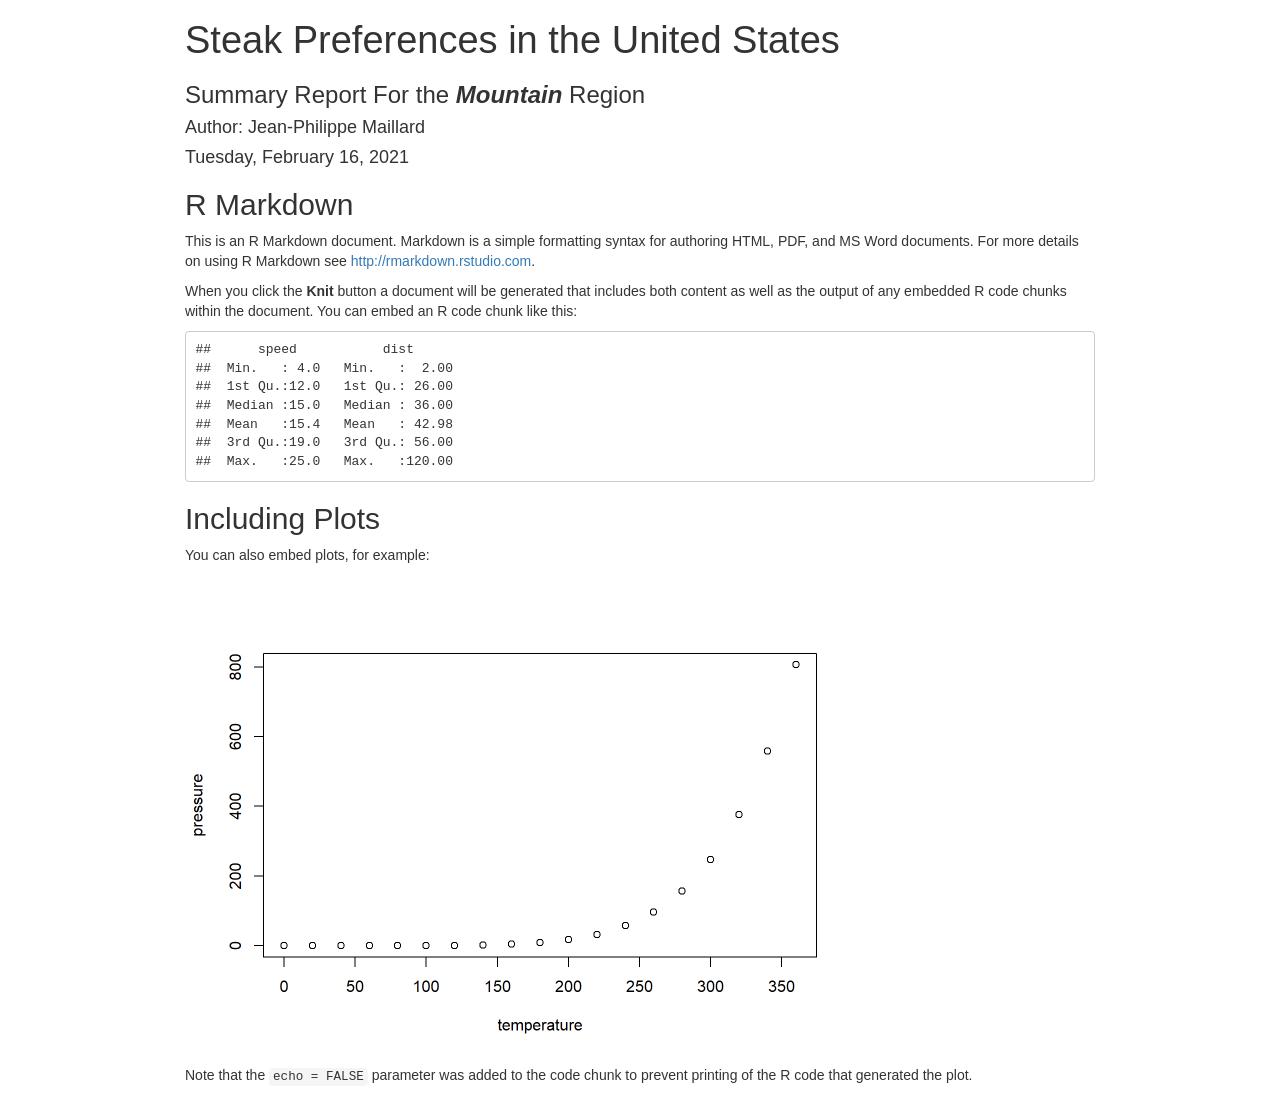
==== steak_article.html @ 1b071b98 "new steak article document" ====
<!DOCTYPE html>

<html>

<head>

<meta charset="utf-8" />
<meta name="generator" content="pandoc" />
<meta http-equiv="X-UA-Compatible" content="IE=EDGE" />


<meta name="author" content="Author: Jean-Philippe Maillard" />


<title>Steak Preferences in the United States</title>

<script src="[data-uri]"></script>
<script src="[data-uri]"></script>
<meta name="viewport" content="width=device-width, initial-scale=1" />
<link href="data:text/css,html%7Bfont%2Dfamily%3Asans%2Dserif%3B%2Dwebkit%2Dtext%2Dsize%2Dadjust%3A100%25%3B%2Dms%2Dtext%2Dsize%2Dadjust%3A100%25%7Dbody%7Bmargin%3A0%7Darticle%2Caside%2Cdetails%2Cfigcaption%2Cfigure%2Cfooter%2Cheader%2Chgroup%2Cmain%2Cmenu%2Cnav%2Csection%2Csummary%7Bdisplay%3Ablock%7Daudio%2Ccanvas%2Cprogress%2Cvideo%7Bdisplay%3Ainline%2Dblock%3Bvertical%2Dalign%3Abaseline%7Daudio%3Anot%28%5Bcontrols%5D%29%7Bdisplay%3Anone%3Bheight%3A0%7D%5Bhidden%5D%2Ctemplate%7Bdisplay%3Anone%7Da%7Bbackground%2Dcolor%3Atransparent%7Da%3Aactive%2Ca%3Ahover%7Boutline%3A0%7Dabbr%5Btitle%5D%7Bborder%2Dbottom%3A1px%20dotted%7Db%2Cstrong%7Bfont%2Dweight%3A700%7Ddfn%7Bfont%2Dstyle%3Aitalic%7Dh1%7Bmargin%3A%2E67em%200%3Bfont%2Dsize%3A2em%7Dmark%7Bcolor%3A%23000%3Bbackground%3A%23ff0%7Dsmall%7Bfont%2Dsize%3A80%25%7Dsub%2Csup%7Bposition%3Arelative%3Bfont%2Dsize%3A75%25%3Bline%2Dheight%3A0%3Bvertical%2Dalign%3Abaseline%7Dsup%7Btop%3A%2D%2E5em%7Dsub%7Bbottom%3A%2D%2E25em%7Dimg%7Bborder%3A0%7Dsvg%3Anot%28%3Aroot%29%7Boverflow%3Ahidden%7Dfigure%7Bmargin%3A1em%2040px%7Dhr%7Bheight%3A0%3B%2Dwebkit%2Dbox%2Dsizing%3Acontent%2Dbox%3B%2Dmoz%2Dbox%2Dsizing%3Acontent%2Dbox%3Bbox%2Dsizing%3Acontent%2Dbox%7Dpre%7Boverflow%3Aauto%7Dcode%2Ckbd%2Cpre%2Csamp%7Bfont%2Dfamily%3Amonospace%2Cmonospace%3Bfont%2Dsize%3A1em%7Dbutton%2Cinput%2Coptgroup%2Cselect%2Ctextarea%7Bmargin%3A0%3Bfont%3Ainherit%3Bcolor%3Ainherit%7Dbutton%7Boverflow%3Avisible%7Dbutton%2Cselect%7Btext%2Dtransform%3Anone%7Dbutton%2Chtml%20input%5Btype%3Dbutton%5D%2Cinput%5Btype%3Dreset%5D%2Cinput%5Btype%3Dsubmit%5D%7B%2Dwebkit%2Dappearance%3Abutton%3Bcursor%3Apointer%7Dbutton%5Bdisabled%5D%2Chtml%20input%5Bdisabled%5D%7Bcursor%3Adefault%7Dbutton%3A%3A%2Dmoz%2Dfocus%2Dinner%2Cinput%3A%3A%2Dmoz%2Dfocus%2Dinner%7Bpadding%3A0%3Bborder%3A0%7Dinput%7Bline%2Dheight%3Anormal%7Dinput%5Btype%3Dcheckbox%5D%2Cinput%5Btype%3Dradio%5D%7B%2Dwebkit%2Dbox%2Dsizing%3Aborder%2Dbox%3B%2Dmoz%2Dbox%2Dsizing%3Aborder%2Dbox%3Bbox%2Dsizing%3Aborder%2Dbox%3Bpadding%3A0%7Dinput%5Btype%3Dnumber%5D%3A%3A%2Dwebkit%2Dinner%2Dspin%2Dbutton%2Cinput%5Btype%3Dnumber%5D%3A%3A%2Dwebkit%2Douter%2Dspin%2Dbutton%7Bheight%3Aauto%7Dinput%5Btype%3Dsearch%5D%7B%2Dwebkit%2Dbox%2Dsizing%3Acontent%2Dbox%3B%2Dmoz%2Dbox%2Dsizing%3Acontent%2Dbox%3Bbox%2Dsizing%3Acontent%2Dbox%3B%2Dwebkit%2Dappearance%3Atextfield%7Dinput%5Btype%3Dsearch%5D%3A%3A%2Dwebkit%2Dsearch%2Dcancel%2Dbutton%2Cinput%5Btype%3Dsearch%5D%3A%3A%2Dwebkit%2Dsearch%2Ddecoration%7B%2Dwebkit%2Dappearance%3Anone%7Dfieldset%7Bpadding%3A%2E35em%20%2E625em%20%2E75em%3Bmargin%3A0%202px%3Bborder%3A1px%20solid%20silver%7Dlegend%7Bpadding%3A0%3Bborder%3A0%7Dtextarea%7Boverflow%3Aauto%7Doptgroup%7Bfont%2Dweight%3A700%7Dtable%7Bborder%2Dspacing%3A0%3Bborder%2Dcollapse%3Acollapse%7Dtd%2Cth%7Bpadding%3A0%7D%40media%20print%7B%2A%2C%3Aafter%2C%3Abefore%7Bcolor%3A%23000%21important%3Btext%2Dshadow%3Anone%21important%3Bbackground%3A0%200%21important%3B%2Dwebkit%2Dbox%2Dshadow%3Anone%21important%3Bbox%2Dshadow%3Anone%21important%7Da%2Ca%3Avisited%7Btext%2Ddecoration%3Aunderline%7Da%5Bhref%5D%3Aafter%7Bcontent%3A%22%20%28%22%20attr%28href%29%20%22%29%22%7Dabbr%5Btitle%5D%3Aafter%7Bcontent%3A%22%20%28%22%20attr%28title%29%20%22%29%22%7Da%5Bhref%5E%3D%22javascript%3A%22%5D%3Aafter%2Ca%5Bhref%5E%3D%22%23%22%5D%3Aafter%7Bcontent%3A%22%22%7Dblockquote%2Cpre%7Bborder%3A1px%20solid%20%23999%3Bpage%2Dbreak%2Dinside%3Aavoid%7Dthead%7Bdisplay%3Atable%2Dheader%2Dgroup%7Dimg%2Ctr%7Bpage%2Dbreak%2Dinside%3Aavoid%7Dimg%7Bmax%2Dwidth%3A100%25%21important%7Dh2%2Ch3%2Cp%7Borphans%3A3%3Bwidows%3A3%7Dh2%2Ch3%7Bpage%2Dbreak%2Dafter%3Aavoid%7D%2Enavbar%7Bdisplay%3Anone%7D%2Ebtn%3E%2Ecaret%2C%2Edropup%3E%2Ebtn%3E%2Ecaret%7Bborder%2Dtop%2Dcolor%3A%23000%21important%7D%2Elabel%7Bborder%3A1px%20solid%20%23000%7D%2Etable%7Bborder%2Dcollapse%3Acollapse%21important%7D%2Etable%20td%2C%2Etable%20th%7Bbackground%2Dcolor%3A%23fff%21important%7D%2Etable%2Dbordered%20td%2C%2Etable%2Dbordered%20th%7Bborder%3A1px%20solid%20%23ddd%21important%7D%7D%40font%2Dface%7Bfont%2Dfamily%3A%27Glyphicons%20Halflings%27%3Bsrc%3Aurl%28data%3Aapplication%2Fvnd%2Ems%2Dfontobject%3Bbase64%2Cn04AAEFNAAACAAIABAAAAAAABQAAAAAAAAABAJABAAAEAExQAAAAAAAAAAIAAAAAAAAAAAEAAAAAAAAAJxJ%[base64]%2FSEdmjKHUbyow8ATBE40IvWA3vTu8LiABDQ%2BpexwUMcm1SMnNryctQSiI1K5ZnbOlXKmnVV5YvRe6RnNMFNCOs1KNVpn6yZhCJkRtVRNzEufeIq7HgSrcx4S8h%2Fv4vnrrKc6oCNxmSk2uKlZQHBii6iKFoH0746ThvkO1kJHlxjrkxs%2BLWORaDQBEtiYJIR5IB9Bi1UyL4Rmr0BNigNkMzlKQmnofBHviqVzUxwdMb3NdCn69hy%2BpRYVKGVS%2F1tnsqv4LL7wCCPZZAZPT4aCShHjHJVNuXbmMrY5LeQaGnvAkXlVrJgKRAUdFjrWEah9XebPeQMj7KS7DIBAFt8ycgC5PLGUOHSE3ErGZCiViNLL5ZARfywnCoZaKQCu6NuFX42AEeKtKUGnr%2FCm2Cy8tpFhBPMW5Fxi4Qm4TkDWh4IWFDClhU2hRWosUWqcKLlgyXB%2BlSHaWaHiWlBAR8SeSgSPCQxdVQgzUixWKSTrIQEbU94viDctkvX%2BVSjJuUmV8L4CXShI11esnp0pjWNZIyxKHS4wVQ2ime1P4RnhvGw0aDN1OLAXGERsB7buFpFGGBAre4QEQR0HOIO5oYH305G%2BKspT%2FFupEGGafCCwxSe6ZUa%2B073rXHnNdVXE6eWvibUS27XtRzkH838mYLMBmYysZTM0EM3A1fbpCBYFccN1B%2FEnCYu%2FTgCGmr7bMh8GfYL%2BBfcLvB0gRagC09w9elfldaIy%2FhNCBLRgBgtCC7jAF63wLSMAfbfAlEggYU0bUA7ACCJmTDpEmJtI78w4%2FBO7dN7JR7J7ZvbYaUbaILSQsRBiF3HGk5fEg6p9unwLvn98r%2BvnsV%2B372uf1xBLq4qU%2F45fTuqaAP%2BpssmCCCTF0mhEow8ZXZOS8D7Q85JsxZ%2BAzok7B7O%2Ff6J8AzYBySZQB%2FQHYUSA%2BEeQhEWiS6AIQzgcsDiER4MjgMBAWDV4AgQ3g1eBgIdweCQmCjJEMkJ%2BPKRWyFHHmg1Wi%2F6xzUgA0LREoKJChwnQa9B%2B5RQZRB3IlBlkAnxyQNaANwHMowzlYSMCBgnbpzvqpl0iTJNCQidDI9ZrSYNIRBhHtUa5YHMHxyGEik9hDE0AKj72AbTCaxtHPUaKZdAZSnQTyjGqGLsmBStCejApUhg4uBMU6mATujEl%2BKdDPbI6Ag4vLr%2BhjY6lbjBeoLKnZl0UZgRX8gTySOeynZVz1wOq7e1hFGYIq%2BMhrGxDLak0PrwYzSXtcuyhXEhwOYofiW%2BEcI%2Fjw8P6IY6ed%2BetAbuqKp5QIapT77LnAe505lMuqL79a0ut4rWexzFttsOsLDy7zvtQzcq3U1qabe7tB0wHWVXji%2BzDbo8x8HyIRUbXnwUcklFv51fvTymiV%2BMXLSmGH9d9%2BaXpD5X6lao41anWGig7IwIdnoBY2ht%2FpO9mClLo4NdXHAsefqWUKlXJkbqPOFhMoR4aiA1BXqhRNbB2Xwi%2B7u%2FjpAoOpKJ0UX24EsrzMfHXViakCNcKjBxuQX8BO0ZqjJ3xXzf%2B61t2VXOSgJ8xu65QKgtN6FibPmPYsXbJRHHqbgATcSZxBqGiDiU4NNNsYBsKD0MIP%2FOfKnlk%2FLkaid%[base64]%2FgFtuW0wR4cgd%2BZKesSV7QkNE2kw6AV4hoIuC02LGmTomyf8PiO6CZzOTLTPQ%2BHW06H%2Btx%2BbQ8LmDYg1pTFrp2oJXgkZTyeRJZM0C8aE2LpFrNVDuhARsN543%2FFV6klQ6Tv1OoZGXLv0igKrl%2FCmJxRmX7JJbJ998VSIPQRyDBICzl4JJlYHbdql30NvYcOuZ7a10uWRrgoieOdgIm4rlq6vNOQBuqESLbXG5lzdJGHw2m0sDYmODXbYGTfSTGRKpssTO95fothJCjUGQgEL4yKoGAF%2F0SrpUDNn8CBgBcSDQByAeNkCXp4S4Ro2Xh4OeaGRgR66PVOsU8bc6TR5%[base64]%2F1SgRCJ1dk4UdBT7OoyuNgLs0oCd8RnrEIb6QdMxT2QjD4zMrJkfgx5aDMcA4orsTtKCqWb%2FVeyceqa5OGSmB28YwH4rFbkQaLoUN8OQQYnD3w2eXpI4ScQfbCUZiJ4yMOIKLyyTc7BQ4uXUw6Ee6%2FxM%2B4Y67ngNBknxIPwuppgIhFcwJyr6EIj%2BLzNj%2FmfR2vhhRlx0BILZoAYruF0caWQ7YxO66UmeguDREAFHYuC7HJviRgVO6ruJH59h%2FC%2FPkgSle8xNzZJULLWq9JMDTE2fjGE146a1Us6PZDGYle6ldWRqn%2FpdpgHKNGrGIdkRK%2BKPETT9nKT6kLyDI8xd9A1FgWmXWRAIHwZ37WyZHOVyCadJEmMVz0MadMjDrPho%2BEIochkVC2xgGiwwsQ6DMv2P7UXqT4x7CdcYGId2BJQQa85EQKmCmwcRejQ9Bm4oATENFPkxPXILHpMPUyWTI5rjNOsIlmEeMbcOCEqInpXACYQ9DDxmFo9vcmsDblcMtg4tqBerNngkIKaFJmrQAPnq1dEzsMXcwjcHdfdCibcAxxA%2Bq%2Fj9m3LM%2FO7WJka4tSidVCjsvo2lQ%2F2ewyoYyXwAYyr2PlRoR5MpgVmSUIrM3PQxXPbgjBOaDQFIyFMJvx3Pc5RSYj12ySVF9fwFPQu2e2KWVoL9q3Ayv3IzpGHUdvdPdrNUdicjsTQ2ISy7QU3DrEytIjvbzJnAkmANXjAFERA0MUoPF3%2F5KFmW14bBNOhwircYgMqoDpUMcDtCmBE82QM2YtdjVLB4kBuKho%2FbcwQdeboqfQartuU3CsCf%2BcXkgYAqp%2F0Ee3RorAZt0AvvOCSI4JICIlGlsV0bsSid%2FNIEALAAzb6HAgyWHBps6xAOwkJIGcB82CxRQq4sJf3FzA70A%2BTRqcqjEMETCoez3mkPcpnoALs0ugJY8kQwrC%[base64]%2FWDHA60cYFaI%2FPjpzquUqdaYGcIq%2BmLez3WLFFCtNBN2QJcrlcoELgiPku5R5dSlJFaCEqEZle1AQzAKC%2B1SotMcBNyQUFuRHRF6OlimSBgjZeTBCwLyc6A%2BP%2FoFRchXTz5ADknYJHxzrJ5pGuIKRQISU6WyKTBBjD8WozmVYWIsto1AS5rxzKlvJu4E%2FvwOiKxRtCWsDM%2BeTHUrmwrCK5BIfMzGkD%2B0Fk5LzBs0jMYXktNDblB06LMNJ09U8pzSLmo14MS0OMjcdrZ31pyQqxJJpRImlSvfYAK8inkYU52QY2FPEVsjoWewpwhRp5yAuNpkqhdb7ku9Seefl2D0B8SMTFD90xi4CSOwwZy9IKkpMtI3FmFUg3%2FkFutpQGNc3pCR7gvC4sgwbupDu3DyEN%2BW6YGLNM21jpB49irxy9BSlHrVDlnihGKHwPrbVFtc%2Bh1rVQKZduxIyojccZIIcOCmhEnC7UkY68WXKQgLi2JCDQkQWJRQuk60hZp0D3rtCTINSeY9Ej2kIKYfGxwOs4j9qMM7fYZiipzgcf7TamnehqdhsiMiCawXnz4xAbyCkLAx5EGbo3Ax1u3dUIKnTxIaxwQTHehPl3V491H0%2BbC5zgpGz7Io%2BmjdhKlPJ01EeMpM7UsRJMi1nGjmJg35i6bQBAAxjO%2FENJubU2mg3ONySEoWklCwdABETcs7ck3jgiuU9pcKKpbgn%2B3YlzV1FzIkB6pmEDOSSyDfPPlQskznctFji0kpgZjW5RZe6x9kYT4KJcXg0bNiCyif%2BpZACCyRMmYsfiKmN9tSO65F0R2OO6ytlEhY5Sj6uRKfFxw0ijJaAx%2Fk3QgnAFSq27%2F2i4GEBA%2BUvTJKK%2F9eISNvG46Em5RZfjTYLdeD8kdXHyrwId%2FDQZUaMCY4gGbke2C8vfjgV%2FY9kkRQOJIn%2FxM9INZSpiBnqX0Q9GlQPpPKAyO5y%2BW5NMPSRdBCUlmuxl40ZfMCnf2Cp044uI9WLFtCi4YVxKjuRCOBWIb4XbIsGdbo4qtMQnNOQz4XDSui7W%2FN6l54qOynCqD3DpWQ%2BmpD7C40D8BZEWGJX3tlAaZBMj1yjvDYKwCJBa201u6nBKE5UE%2B7QSEhCwrXfbRZylAaAkplhBWX50dumrElePyNMRYUrC99UmcSSNgImhFhDI4BXjMtiqkgizUGCrZ8iwFxU6fQ8GEHCFdLewwxYWxgScAYMdMLmcZR6b7rZl95eQVDGVoUKcRMM1ixXQtXNkBETZkVVPg8LoSrdetHzkuM7DjZRHP02tCxA1fmkXKF3VzfN1pc1cv%2F8lbTIkkYpqKM9VOhp65ktYk%2BQ46myFWBapDfyWUCnsnI00QTBQmuFjMZTcd0V2NQ768Fhpby04k2IzNR1wKabuGJqYWwSly6ocMFGTeeI%2BejsWDYgEvr66QgqdcIbFYDNgsm0x9UHY6SCd5%2B7tpsLpKdvhahIDyYmEJQCqMqtCF6UlrE5GXRmbu%[base64]%2FiOmsLtHSWNUWEGk9hScMPShasUA1AcHOtRZlqMeQ0OzYS9vQvYUjOLrzP07BUAFikcJNMi7gIxEw4pL1G54TcmmmoAQ5s7TGWErJZ2Io4yQ0ljRYhL8H5e62oDtLF8aDpnIvZ5R3GWJyAugdiiJW9hQAVTsnCBHhwu7rkBlBX6r3b7ejEY0k5GGeyKv66v%2B6dg7mcJTrWHbtMywbedYqCQ0FPwoytmSWsL8WTtChZCKKzEF7vP6De4x2BJkkniMgSdWhbeBSLtJZR9CTHetK1xb34AYIJ37OegYIoPVbXgJ%2FqDQK%2BbfCtxQRVKQu77WzOoM6SGL7MaZwCGJVk46aImai9fmam%2BWpHG%2B0BtQPWUgZ7RIAlPq6lkECUhZQ2gqWkMYKcYMYaIc4gYCDFHYa2d1nzp3%2BJ1eCBay8IYZ0wQRKGAqvCuZ%2FUgbQPyllosq%2BXtfKIZOzmeJqRazpmmoP%2F76YfkjzV2NlXTDSBYB04SVlNQsFTbGPk1t%2FI4Jktu0XSgifO2ozFOiwd%2F0SssJDn0dn4xqk4GDTTKX73%2FwQyBLdqgJ%2BWx6AQaba3BA9CKEzjtQYIfAsiYamapq80LAamYjinlKXUkxdpIDk0puXUEYzSalfRibAeDAKpNiqQ0FTwoxuGYzRnisyTotdVTclis1LHRQCy%2FqqL8oUaQzWRxilq5Mi0IJGtMY02cGLD69vGjkj3p6pGePKI8bkBv5evq8SjjyU04vJR2cQXQwSJyoinDsUJHCQ50jrFTT7yRdbdYQMB3MYCb6uBzJ9ewhXYPAIZSXfeEQBZZ3GPN3Nbhh%2FwkvAJLXnQMdi5NYYZ5GHE400GS5rXkOZSQsdZgIbzRnF9ueLnsfQ47wHAsirITnTlkCcuWWIUhJSbpM3wWhXNHvt2xUsKKMpdBSbJnBMcihkoDqAd1Zml%2FR4yrzow1Q2A5G%2Bkzo%2FRhRxQS2lCSDRV8LlYLBOOoo1bF4jwJAwKMK1tWLHlu9i0j4Ig8qVm6wE1DxXwAwQwsaBWUg2pOOol2dHxyt6npwJEdLDDVYyRc2D0HbcbLUJQj8gPevQBUBOUHXPrsAPBERICpnYESeu2OHotpXQxRGlCCtLdIsu23MhZVEoJg8Qumj%2FUMMc34IBqTKLDTp76WzL%2FdMjCxK7MjhiGjeYAC%2Fkj%2FjY%2FRde7hpSM1xChrog6yZ7OWTuD56xBJnGFE%2BpT2ElSyCnJcwVzCjkqeNLfMEJqKW0G7OFIp0G%2B9mh50I9o8k1tpCY0xYqFNIALgIfc2me4n1bmJnRZ89oepgLPT0NTMLNZsvSCZAc3TXaNB07vail36%2FdBySis4m9%2FDR8izaLJW6bWCkVgm5T%2Bius3ZXq4xI%2BGnbveLbdRwF2mNtsrE0JjYc1AXknCOrLSu7Te%2Fr4dPYMCl5qtiHNTn%2BTPbh1jCBHH%2BdMJNhwNgs3nT%2BOhQoQ0vYif56BMG6WowAcHR3DjQolxLzyVekHj00PBAaW7IIAF1EF%2BuRIWyXjQMAs2chdpaKPNaB%2BkSezYt0%2BCA04sOg5vx8Fr7Ofa9sUv87h7SLAUFSzbetCCZ9pmyLt6l6%2FTzoA1%2FZBG9bIUVHLAbi%2FkdBFgYGyGwRQGBpkqCEg2ah9UD6EedEcEL3j4y0BQQCiExEnocA3SZboh%2Bepgd3YsOkHskZwPuQ5OoyA0fTA5AXrHcUOQF%2BzkJHIA7PwCDk1gGVmGUZSSoPhNf%2BTklauz98QofOlCIQ%2FtCD4dosHYPqtPCXB3agggQQIqQJsSkB%2Bqn0rkQ1toJjON%2FOtCIB9RYv3PqRA4C4U68ZMlZn6BdgEvi2ziU%2BTQ6NIw3ej%2BAtDwMGEZk7e2IjxUWKdAxyaw9OCwSmeADTPPleyk6UhGDNXQb%2B%2BW6Uk4q6F7%2Frg6WVTo82IoCxSIsFDrav4EPHphD3u4hR53WKVvYZUwNCCeM4PMBWzK%2BEfIthZOkuAwPo5C5jgoZgn6dUdvx5rIDmd58cXXdKNfw3l%2BwM2UjgrDJeQHhbD7HW2QDoZMCujgIUkk5Fg8VCsdyjOtnGRx8wgKRPZN5dR0zPUyfGZFVihbFRniXZFOZGKPnEQzU3AnD1KfR6weHW2XS6KbPJxUkOTZsAB9vTVp3Le1F8q5l%2BDMcLiIq78jxAImD2pGFw0VHfRatScGlK6SMu8leTmhUSMy8Uhdd6xBiH3Gdman4tjQGLboJfqz6fL2WKHTmrfsKZRYX6BTDjDldKMosaSTLdQS7oDisJNqAUhw1PfTlnacCO8vl8706Km1FROgLDmudzxg%2BEWTiArtHgLsRrAXYWdB0NmToNCJdKm0KWycZQqb%2BMw76Qy29iQ5up%2FX7oyw8QZ75kP5F6iJAJz6KCmqxz8fEa%2FxnsMYcIO%2FvEkGRuMckhr4rIeLrKaXnmIzlNLxbFspOphkcnJdnz%2FChp%2FVlpj2P7jJQmQRwGnltkTV5dbF9fE3%2FfxoSqTROgq9wFUlbuYzYcasE0ouzBo%2BdDCDzxKAfhbAZYxQiHrLzV2iVexnDX%2FQnT1fsT%2Fxuhu1ui5qIytgbGmRoQkeQooO8eJNNZsf0iALur8QxZFH0nCMnjerYQqG1pIfjyVZWxhVRznmmfLG00BcBWJE6hzQWRyFknuJnXuk8A5FRDCulwrWASSNoBtR%2BCtGdkPwYN2o7DOw%2FVGlCZPusRBFXODQdUM5zeHDIVuAJBLqbO%2Ff9Qua%2BpDqEPk230Sob9lEZ8BHiCorjVghuI0lI4JDgHGRDD%2FprQ84B1pVGkIpVUAHCG%2Biz3Bn3qm2AVrYcYWhock4jso5%2BJ7HfHVj4WMIQdGctq3psBCVVzupQOEioBGA2Bk%2BUILT7%2BVoX5mdxxA5fS42gISQVi%2FHTzrgMxu0fY6hE1ocUwwbsbWcezrY2n6S8%2F6cxXkOH4prpmPuFoikTzY7T85C4T2XYlbxLglSv2uLCgFv8Quk%2FwdesUdWPeHYIH0R729JIisN9Apdd4eB10aqwXrPt%2BSu9mA8k8n1sjMwnfsfF2j3jMUzXepSHmZ%2FBfqXvzgUNQQWOXO8YEuFBh4QTYCkOAPxywpYu1VxiDyJmKVcmJPGWk%2Fgc3Pov02StyYDahwmzw3E1gYC9wkupyWfDqDSUMpCTH5e5N8B%2F%2FlHiMuIkTNw4USHrJU67bjXGqNav6PBuQSoqTxc8avHoGmvqNtXzIaoyMIQIiiUHIM64cXieouplhNYln7qgc4wBVAYR104kO%2BCvKqsg4yIUlFNThVUAKZxZt1XA34h3TCUUiXVkZ0w8Hh2R0Z5L0b4LZvPd%2Fp1gi%2F07h8qfwHrByuSxglc9cI4QIg2oqvC%2Fqm0i7tjPLTgDhoWTAKDO2ONW5oe%2B%2FeKB9vZB8K6C25yCZ9RFVMnb6NRdRjyVK57CHHSkJBfnM2%2Fj4ODUwRkqrtBBCrDsDpt8jhZdXoy%2F1BCqw3sSGhgGGy0a5Jw6BP%2FTExoCmNFYjZl248A0osgPyGEmRA%2BfAsqPVaNAfytu0vuQJ7rk3J4kTDTR2AlCHJ5cls26opZM4w3jMULh2YXKpcqGBtuleAlOZnaZGbD6DHzMd6i2oFeJ8z9XYmalg1Szd%2FocZDc1C7Y6vcALJz2lYnTXiWEr2wawtoR4g3jvWUU2Ngjd1cewtFzEvM1NiHZPeLlIXFbBPawxNgMwwAlyNSuGF3zizVeOoC9bag1qRAQKQE%2FEZBWC2J8mnXAN2aTBboZ7HewnObE8CwROudZHmUM5oZ%2FUgd%2FJZQK8lvAm43uDRAbyW8gZ%2BZGq0EVerVGUKUSm%2FIdn8AQHdR4m7bue88WBwft9mSCeMOt1ncBwziOmJYI2ZR7ewNMPiCugmSsE4EyQ%2BQATJG6qORMGd4snEzc6B4shPIo4G1T7PgSm8PY5eUkPdF8JZ0VBtadbHXoJgnEhZQaODPj2gpODKJY5Yp4DOsLBFxWbvXN755KWylJm%2BoOd4zEL9Hpubuy2gyyfxh8oEfFutnYWdfB8PdESLWYvSqbElP9qo3u6KTmkhoacDauMNNjj0oy40DFV7Ql0aZj77xfGl7TJNHnIwgqOkenruYYNo6h724%2BzUQ7%2BvkCpZB%2BpGA562hYQiDxHVWOq0oDQl%2FQsoiY%2BcuI7iWq%2FZIBtHcXJ7kks%2Bh2fCNUPA82BzjnqktNts%2BRLdk1VSu%2BtqEn7QZCCsvEqk6FkfiOYkrsw092J8jsfIuEKypNjLxrKA9kiA19mxBD2suxQKCzwXGws7kEJvlhUiV9tArLIdZW0IORcxEzdzKmjtFhsjKy%2F44XYXdI5noQoRcvjZ1RMPACRqYg2V1%2BOwOepcOknRLLFdYgTkT5UApt%2FJhLM3jeFYprZV%2BZow2g8fP%2BU68hkKFWJj2yBbKqsrp25xkZX1DAjUw52IMYWaOhab8Kp05VrdNftqwRrymWF4OQSjbdfzmRZirK8FMJELEgER2PHjEAN9pGfLhCUiTJFbd5LBkOBMaxLr%2FA1SY9dXFz4RjzoU9ExfJCmx%2FI9FKEGT3n2cmzl2X42L3Jh%2BAbQq6sA%2BSs1kitoa4TAYgKHaoybHUDJ51oETdeI%2F9ThSmjWGkyLi5QAGWhL0BG1UsTyRGRJOldKBrYJeB8ljLJHfATWTEQBXBDnQexOHTB%2BUn44zExFE4vLytcu5NwpWrUxO%2F0ZICUGM7hGABXym0V6ZvDST0E370St9MIWQOTWngeoQHUTdCJUP04spMBMS8LSker9cReVQkULFDIZDFPrhTzBl6sed9wcZQTbL%2BBDqMyaN3RJPh%2Fanbx%2BIv%2BqgQdAa3M9Z5JmvYlh4qop%2BHo1F1W5gbOE9YKLgAnWytXElU4G8GtW47lhgFE6gaSs%2Bgs37sFvi0PPVvA5dnCBgILTwoKd%2F%2BDoL9F6inlM7H4rOTzD79KJgKlZO%2FZgt22UsKhrAaXU5ZcLrAglTVKJEmNJvORGN1vqrcfSMizfpsgbIe9zno%2BgBoKVXgIL%2FVI8dB1O5o%2FR3Suez%2FgD7M781ShjKpIIORM%2FnxG%2BjjhhgPwsn2IoXsPGPqYHXA63zJ07M2GPEykQwJBYLK808qYxuIew4frk52nhCsnCYmXiR6CuapvE1IwRB4%2FQftDbEn%2BAucIr1oxrLabRj9q4ae0%2BfXkHnteAJwXRbVkR0mctVSwEbqhJiMSZUp9DNbEDMmjX22m3ABpkrPQQTP3S1sib5pD2VRKRd%2BeNAjLYyT0hGrdjWJZy24OYXRoWQAIhGBZRxuBFMjjZQhpgrWo8SiFYbojcHO8V5DyscJpLTHyx9Fimassyo5U6WNtquUMYgccaHY5amgR3PQzq3ToNM5ABnoB9kuxsebqmYZm0R9qxJbFXCQ1UPyFIbxoUraTJFDpCk0Wk9GaYJKz%2F6oHwEP0Q14lMtlddQsOAU9zlYdMVHiT7RQP3XCmWYDcHCGbVRHGnHuwzScA0BaSBOGkz3lM8CArjrBsyEoV6Ys4qgDK3ykQQPZ3hCRGNXQTNNXbEb6tDiTDLKOyMzRhCFT%2BmAUmiYbV3YQVqFVp9dorv%2BTsLeCykS2b5yyu8AV7IS9cxcL8z4Kfwp%2BxJyYLv1OsxQCZwTB4a8BZ%2F5EdxTBJthApqyfd9u3ifr%2FWILTqq5VqgwMT9SOxbSGWLQJUUWCVi4k9tho9nEsbUh7U6NUsLmkYFXOhZ0kmamaJLRNJzSj%2Fqn4Mso6zb6iLLBXoaZ6AqeWCjHQm2lztnejYYM2eubnpBdKVLORZhudH3JF1waBJKA9%2BW8EhMj3Kzf0L4vi4k6RoHh3Z5YgmSZmk6ns4fjScjAoL8GoOECgqgYEBYUGFVO4FUv4%2FYtowhEmTs0vrvlD%2FCrisnoBNDAcUi%2FteY7OctFlmARQzjOItrrlKuPO6E2Ox93L4O%2F4DcgV%2FdZ7qR3VBwVQxP1GCieA4RIpweYJ5FoYrHxqRBdJjnqbsikA2Ictbb8vE1GYIo9dacK0REgDX4smy6GAkxlH1yCGGsk%2BtgiDhNKuKu3yNrMdxafmKTF632F8Vx4BNK57GvlFisrkjN9WDAtjsWA0ENT2e2nETUb%2Fn7qwhvGnrHuf5bX6Vh%2Fn3xffU3PeHdR%2BFA92i6ufT3AlyAREoNDh6chiMWTvjKjHDeRhOa9YkOQRq1vQXEMppAQVwHCuIcV2g5rBn6GmZZpTR7vnSD6ZmhdSl176gqKTXu5E%2BYbfL0adwNtHP7dT7t7b46DVZIkzaRJOM%2BS6KcrzYVg%2BT3wSRFRQashjfU18NutrKa%2F7PXbtuJvpIjbgPeqd%2BpjmRw6YKpnANFSQcpzTZgpSNJ6J7uiagAbir%2F8tNXJ%2FOsOnRh6iuIexxrmkIneAgz8QoLmiaJ8sLQrELVK2yn3wOHp57BAZJhDZjTBzyoRAuuZ4eoxHruY1pSb7qq79cIeAdOwin4GdgMeIMHeG%2BFZWYaiUQQyC5b50zKjYw97dFjAeY2I4Bnl105Iku1y0lMA1ZHolLx19uZnRdILcXKlZGQx%2FGdEqSsMRU1BIrFqRcV1qQOOHyxOLXEGcbRtAEsuAC2V4K3p5mFJ22IDWaEkk9ttf5Izb2LkD1MnrSwztXmmD%2FQi%2FEmVEFBfiKGmftsPwVaIoZanlKndMZsIBOskFYpDOq3QUs9aSbAAtL5Dbokus2G4%2FasthNMK5UQKCOhU97oaOYNGsTah%2BjfCKsZnTRn5TbhFX8ghg8CBYt%2FBjeYYYUrtUZ5jVij%2Fop7V5SsbA4mYTOwZ46hqdpbB6Qvq3AS2HHNkC15pTDIcDNGsMPXaBidXYPHc6PJAkRh29Vx8KcgX46LoUQBhRM%2B3SW6Opll%2FwgxxsPgKJKzr5QCmwkUxNbeg6Wj34SUnEzOemSuvS2OetRCO8Tyy%2BQbSKVJcqkia%2BGvDefFwMOmgnD7h81TUtMn%2BmRpyJJ349HhAnoWFTejhpYTL9G8N2nVg1qkXBeoS9Nw2fB27t7trm7d%2FQK7Cr4uoCeOQ7%2F8JfKT77KiDzLImESHw%2F0wf73QeHu74hxv7uihi4fTX%2BXEwAyQG3264dwv17aJ5N335Vt9sdrAXhPOAv8JFvzqyYXwfx8WYJaef1gMl98JRFyl5Mv5Uo%2FoVH5ww5OzLFsiTPDns7fS6EURSSWd%2F92BxMYQ8sBaH%2Bj%2BwthQPdVgDGpTfi%2BJQIWMD8xKqULliRH01rTeyF8x8q%2FGBEEEBrAJMPf25UQwi0b8tmqRXY7kIvNkzrkvRWLnxoGYEJsz8u4oOyMp8cHyaybb1HdMCaLApUE%2B%2F7xLIZGP6H9xuSEXp1zLIdjk5nBaMuV%2FyTDRRP8Y2ww5RO6d2D94o%2B6ucWIqUAvgHIHXhZsmDhjVLczmZ3ca0Cb3PpKwt2UtHVQ0BgFJsqqTsnzZPlKahRUkEu4qmkJt%2Bkqdae76ViWe3STan69yaF9%2BfESD2lcQshLHWVu4ovItXxO69bqC5p1nZLvI8NdQB9s9UNaJGlQ5mG947ipdDA0eTIw%2FA1zEdjWquIsQXXGIVEH0thC5M%2BW9pZe7IhAVnPJkYCCXN5a32HjN6nsvokEqRS44tGIs7s2LVTvcrHAF%2BRVmI8L4HUYk4x%2B67AxSMJKqCg8zrGOgvK9kNMdDrNiUtSWuHFpC8%2Fp5qIQrEo%2FH%2B1l%2F0cAwQ2nKmpWxKcMIuHY44Y6DlkpO48tRuUGBWT0FyHwSKO72Ud%2BtJUfdaZ4CWNijzZtlRa8%2BCkmO%2FEwHYfPZFU%2FhzjFWH7vnzHRMo%2BaF9u8qHSAiEkA2HjoNQPEwHsDKOt6hOoK3Ce%2F%2B%2F9boMWDa44I6FrQhdgS7OnNaSzwxWKZMcyHi6LN4WC6sSj0qm2PSOGBTvDs%2FGWJS6SwEN%2FULwpb4LQo9fYjUfSXRwZkynUazlSpvX9e%2BG2zor8l%2BYaMxSEomDdLHGcD6YVQPegTaA74H8%2BV4WvJkFUrjMLGLlvSZQWvi8%2FQA7yzQ8GPno%2F%2F5SJHRP%2FOqKObPCo81s%2F%2B6WgLqykYpGAgQZhVDEBPXWgU%2FWzFZjKUhSFInufPRiMAUULC6T11yL45ZrRoB4DzOyJShKXaAJIBS9wzLYIoCEcJKQW8GVCx4fihqJ6mshBUXSw3wWVj3grrHQlGNGhIDNNzsxQ3M%2BGWn6ASobIWC%2BLbYOC6UpahVO13Zs2zOzZC8z7FmA05JhUGyBsF4tsG0drcggIFzgg%2Fkpf3%2BCnAXKiMgIE8Jk%2FMhpkc8DUJEUzDSnWlQFme3d0sHZDrg7LavtsEX3cHwjCYA17pMTfx8Ajw9hHscN67hyo%2BRJQ4458RmPywXykkVcW688oVUrQhahpPRvTWPnuI0B%2BSkQu7dCyvLRyFYlC1LG1gRCIvn3rwQeINzZQC2KXq31FaR9UmVV2QeGVqBHjmE%2BVMd3b1fhCynD0pQNhCG6%2FWCDbKPyE7NRQzL3BzQAJ0g09aUzcQA6mUp9iZFK6Sbp%2FYbHjo%2B%2B7%2FWj8S4YNa%2BZdqAw1hDrKWFXv9%2BzaXpf8ZTDSbiqsxnwN%2FCzK5tPkOr4tRh2kY3Bn9JtalbIOI4b3F7F1vPQMfoDcdxMS8CW9m%2FNCW%2FHILTUVWQIPiD0j1A6bo8vsv6P1hCESl2abrSJWDrq5sSzUpwoxaCU9FtJyYH4QFMxDBpkkBR6kn0LMPO%2B5EJ7Z6bCiRoPedRZ%2FP0SSdii7ZnPAtVwwHUidcdyspwncz5uq6vvm4IEDbJVLUFCn%2FLvIHfooUBTkFO130FC7CmmcrKdgDJcid9mvVzsDSibOoXtIf9k6ABle3PmIxejodc4aob0QKS432srrCMndbfD454q52V01G4q913mC5HOsTzWF4h2No1av1VbcUgWAqyoZl%2B11PoFYnNv2HwAODeNRkHj%2B8SF1fcvVBu6MrehHAZK1Gm69ICcTKizykHgGFx7QdowTVAsYEF2tVc0Z6wLryz2FI1sc5By2znJAAmINndoJiB4sfPdPrTC8RnkW7KRCwxC6YvXg5ahMlQuMpoCSXjOlBy0Kij%2BbsCYPbGp8BdCBiLmLSAkEQRaieWo1SYvZIKJGj9Ur%2FeWHjiB7SOVdqMAVmpBvfRiebsFjger7DC%2B8kRFGtNrTrnnGD2GAJb8rQCWkUPYHhwXsjNBSkE6lGWUj5QNhK0DMNM2l%2BkXRZ0KLZaGsFSIdQz%2FHXDxf3%2FTE30%2BDgBKWGWdxElyLccJfEpjsnszECNoDGZpdwdRgCixeg9L4EPhH%2BRptvRMVRaahu4cySjS3P5wxAUCPkmn%2BrhyASpmiTaiDeggaIxYBmtLZDDhiWIJaBgzfCsAGUF1Q1SFZYyXDt9skCaxJsxK2Ms65dmdp5WAZyxik%2FzbrTQk5KmgxCg%2Ff45L0jywebOWUYFJQAJia7XzCV0x89rpp%2Ff3AVWhSPyTanqmik2SkD8A3Ml4NhIGLAjBXtPShwKYfi2eXtrDuKLk4QlSyTw1ftXgwqA2jUuopDl%2B5tfUWZNwBpEPXghzbBggYCw%2Fdhy0ntds2yeHCDKkF%2FYxQjNIL%2FF%2F37jLPHCKBO9ibwYCmuxImIo0ijV2Wbg3kSN2psoe8IsABv3RNFaF9uMyCtCYtqcD%2BqNOhwMlfARQUdJ2tUX%2BMNJqOwIciWalZsmEjt07tfa8ma4cji9sqz%2BQ9hWfmMoKEbIHPOQORbhQRHIsrTYlnVTNvcq1imqmmPDdVDkJgRcTgB8Sb6epCQVmFZe%2BjGDiNJQLWnfx%2BdrTKYjm0G8yH0ZAGMWzEJhUEQ4Maimgf%2Fbkvo8PLVBsZl152y5S8%2BHRDfZIMCbYZ1WDp4yrdchOJw8k6R%2B%2F2pHmydK4NIK2PHdFPHtoLmHxRDwLFb7eB%2BM4zNZcB9NrAgjVyzLM7xyYSY13ykWfIEEd2n5%2FiYp3ZdrCf7fL%2Ben%2BsIJu2W7E30MrAgZBD1rAAbZHPgeAMtKCg3NpSpYQUDWJu9bT3V7tOKv%2BNRiJc8JAKqqgCA%2FPNRBR7ChpiEulyQApMK1AyqcWnpSOmYh6yLiWkGJ2mklCSPIqN7UypWj3dGi5MvsHQ87MrB4VFgypJaFriaHivwcHIpmyi5LhNqtem4q0n8awM19Qk8BOS0EsqGscuuydYsIGsbT5GHnERUiMpKJl4ON7qjB4fEqlGN%2FhCky89232UQCiaeWpDYCJINXjT6xl4Gc7DxRCtgV0i1ma4RgWLsNtnEBRQFqZggCLiuyEydmFd7WlogpkCw5G1x4ft2psm3KAREwVwr1Gzl6RT7FDAqpVal34ewVm3VH4qn5mjGj%2BbYL1NgfLNeXDwtmYSpwzbruDKpTjOdgiIHDVQSb5%2FzBgSMbHLkxWWgghIh9QTFSDILixVwg0Eg1puooBiHAt7DzwJ7m8i8%2Fi%2BjHvKf0QDnnHVkVTIqMvIQImOrzCJwhSR7qYB5gSwL6aWL9hERHCZc4G2%2BJrpgHNB8eCCmcIWIQ6rSdyPCyftXkDlErUkHafHRlkOIjxGbAktz75bnh50dU7YHk%2BMz7wwstg6RFZb%2BTZuSOx1qqP5C66c0mptQmzIC2dlpte7vZrauAMm%2F7RfBYkGtXWGiaWTtwvAQiq2oD4YixPLXE2khB2FRaNRDTk%2B9sZ6K74Ia9VntCpN4BhJGJMT4Z5c5FhSepRCRWmBXqx%2BwhVZC4me4saDs2iNqXMuCl6iAZflH8fscC1sTsy4PHeC%2BXYuqMBMUun5YezKbRKmEPwuK%2BCLzijPEQgfhahQswBBLfg%[base64]%2BRCMlDDbElcjaROLDoualmUIQ88Kekk3iM4OQrADcxi3rJguS4MOIBIgKgXrjd1WkbCdqxJk%2F4efRIFsavZA7KvvJQqp3Iid5Z0NFc5aiMRzGN3vrpBzaMy4JYde3wr96PjN90AYOIbyp6T4zj8LoE66OGcX1Ef4Z3KoWLAUF4BTg7ug%2FAbkG5UNQXAMkQezujSHeir2uTThgd3gpyzDrbnEdDRH2W7U6PeRvBX1ZFMP5RM%2BZu6UUZZD8hDPHldVWntTCNk7To8IeOW9yn2wx0gmurwqC60AOde4r3ETi5pVMSDK8wxhoGAoEX9NLWHIR33VbrbMveii2jAJlrxwytTHbWNu8Y4N8vCCyZjAX%2FpcsfwXbLze2%2BD%2Bu33OGBoJyAAL3jn3RuEcdp5If8O%2Ba4NKWvxOTyDltG0IWoHhwVGe7dKkCWFT%2B%2Btm%2BhaBCikRUUMrMhYKZJKYoVuv%2FbsJzO8DwfVIInQq3g3BYypiz8baogH3r3GwqCwFtZnz4xMjAVOYnyOi5HWbFA8n0qz1OjSpHWFzpQOpvkNETZBGpxN8ybhtqV%2FDMUxd9uFZmBfKXMCn%2FSqkWJyKPnT6lq%2B4zBZni6fYRByJn6OK%2BOgPBGRAJluwGSk4wxjOOzyce%2FPKODwRlsgrVkdcsEiYrqYdXo0Er2GXi2GQZd0tNJT6c9pK1EEJG1zgDJBoTVuCXGAU8BKTvCO%2FcEQ1Wjk3Zzuy90JX4m3O5IlxVFhYkSUwuQB2up7jhvkm%2BbddRQu5F9s0XftGEJ9JSuSk%2BZachCbdU45fEqbugzTIUokwoAKvpUQF%2FCvLbWW5BNQFqFkJg2f30E%2F48StNe5QwBg8zz3YAJ82FZoXBxXSv4QDooDo79NixyglO9AembuBcx5Re3CwOKTHebOPhkmFC7wNaWtoBhFuV4AkEuJ0J%2B1pT0tLkvFVZaNzfhs%2FKd3%2BA9YsImlO4XK4vpCo%2FelHQi%2F9gkFg07xxnuXLt21unCIpDV%2BbbRxb7FC6nWYTsMFF8%2B1LUg4JFjVt3vqbuhHmDKbgQ4e%2BRGizRiO8ky05LQGMdL2IKLSNar0kNG7lHJMaXr5mLdG3nykgj6vB%2FKVijd1ARWkFEf3yiUw1v%2FWaQivVUpIDdSNrrKbjO5NPnxz6qTTGgYg03HgPhDrCFyYZTi3XQw3HXCva39mpLNFtz8AiEhxAJHpWX13gCTAwgm9YTvMeiqetdNQv6IU0hH0G%2BZManTqDLPjyrOse7WiiwOJCG%[base64]%2F6gQKuihPtiUtlCQVPohUgzfezTg8o1b3n9pNZeco1QucaoXe40Fa5JYhqdTspFmxGtW9h5ezLFZs3j%2FN46f%2BS2rjYNC2JySXrnSAFhvAkz9a5L3pza8eYKHNoPrvBRESpxYPJdKVUxBE39nJ1chrAFpy4MMkf0qKgYALctGg1DQI1kIymyeS2AJNT4X240d3IFQb%2F0jQbaHJ2YRK8A%2Bls6WMhWmpCXYG5jqapGs5%2FeOJErxi2%2F2KWVHiPellTgh%2FfNl%2F2KYPKb7DUcAg%2BmCOPQFCiU9Mq%2FWLcU1xxC8aLePFZZlE%2BPCLzf7ey46INWRw2kcXySR9FDgByXzfxiNKwDFbUSMMhALPFSedyjEVM5442GZ4hTrsAEvZxIieSHGSgkwFh%2FnFNdrrFD4tBH4Il7fW6ur4J8Xaz7RW9jgtuPEXQsYk7gcMs2neu3zJwTyUerHKSh1iTBkj2YJh1SSOZL5pLuQbFFAvyO4k1Hxg2h99MTC6cTUkbONQIAnEfGsGkNFWRbuRyyaEZInM5pij73EA9rPIUfU4XoqQpHT9THZkW%2BoKFLvpyvTBMM69tN1Ydwv1LIEhHsC%2BueVG%2Bw%2BkyCPsvV3erRikcscHjZCkccx6VrBkBRusTDDd8847GA7p2Ucy0y0HdSRN6YIBciYa4vuXcAZbQAuSEmzw%2BH%2FAuOx%2BaH%2BtBL88H57D0MsqyiZxhOEQkF%2F8DR1d2hSPMj%2FsNOa5rxcUnBgH8ictv2J%2Bcb4BA4v3MCShdZ2vtK30vAwkobnEWh7rsSyhmos3WC93Gn9C4nnAd%2FPjMMtQfyDNZsOPd6XcAsnBE%2FmRHtHEyJMzJfZFLE9OvQa0i9kUmToJ0ZxknTgdl%2FXPV8xoh0K7wNHHsnBdvFH3sv52lU7UFteseLG%2FVanIvcwycVA7%2BBE1Ulyb20BvwUWZcMTKhaCcmY3ROpvonVMV4N7yBXTL7IDtHzQ4CCcqF66LjF3xUqgErKzolLyCG6Kb7irP%2FMVTCCwGRxfrPGpMMGvPLgJ881PHMNMIO09T5ig7AzZTX%2F5PLlwnJLDAPfuHynSGhV4tPqR3gJ4kg4c06c%2FF1AcjGytKm2Yb5jwMotF7vro4YDLWlnMIpmPg36NgAZsGA0W1spfLSue4xxat0Gdwd0lqDBOgIaMANykwwDKejt5YaNtJYIkrSgu0KjIg0pznY0SCd1qlC6R19g97UrWDoYJGlrvCE05J%2F5wkjpkre727p5PTRX5FGrSBIfJqhJE%2FIS876PaHFkx9pGTH3oaY3jJRvLX9Iy3Edoar7cFvJqyUlOhAEiOSAyYgVEGkzHdug%2BoRHIEOXAExMiTSKU9A6nmRC8mp8iYhwWdP2U%[base64]%2FBQQp1sWlNolpIu4ekxUTBV7NmxOFKEBmmN%2BnA7pvF78%2FRII5ZHA09OAiE%2F66MF6HQ%2BqVEJCHxwymukkNvzqHEh52dULPbVasfQMgTDyBZzx4007YiKdBuUauQOt27Gmy8ISclPmEUCIcuLbkb1mzQSqIa3iE0PJh7UMYQbkpe%2BhXjTJKdldyt2mVPwywoODGJtBV1lJTgMsuSQBlDMwhEKIfrvsxGQjHPCEfNfMAY2oxvyKcKPUbQySkKG6tj9AQyEW3Q5rpaDJ5Sns9ScLKeizPRbvWYAw4bXkrZdmB7CQopCH8NAmqbuciZChHN8lVGaDbCnmddnqO1PQ4ieMYfcSiBE5zzMz%2BJV%2F4eyzrzTEShvqSGzgWimkNxLvUj86iAwcZuIkqdB0VaIB7wncLRmzHkiUQpPBIXbDDLHBlq7vp9xwuC9AiNkIptAYlG7Biyuk8ILdynuUM1cHWJgeB%2BK3wBP%2FineogxkvBNNQ4AkW0hvpBOQGFfeptF2YTR75MexYDUy7Q%2F9uocGsx41O4IZhViw%2F2FvAEuGO5g2kyXBUijAggWM08bRhXg5ijgMwDJy40QeY%2FcQpUDZiIzmvskQpO5G1zyGZA8WByjIQU4jRoFJt56behxtHUUE%2Fom7Rj2psYXGmq3llVOCgGYKNMo4pzwntITtapDqjvQtqpjaJwjHmDzSVGLxMt12gEXAdLi%2FcaHSM3FPRGRf7dB7YC%2BcD2ho6oL2zGDCkjlf%2FDFoQVl8GS%2F56wur3rdV6ggtzZW60MRB3g%2BU1W8o8cvqIpMkctiGVMzXUFI7FacFLrgtdz4mTEr4aRAaQ2AFQaNeG7GX0yOJgMRYFziXdJf24kg%2FgBQIZMG%2FYcPEllRTVNoDYR6oSJ8wQNLuihfw81UpiKPm714bZX1KYjcXJdfclCUOOpvTxr9AAJevTY4HK%2FG7F3mUc3GOAKqh60zM0v34v%2BELyhJZqhkaMA8UMMOU90f8RKEJFj7EqepBVwsRiLbwMo1J2zrE2UYJnsgIAscDmjPjnzI8a719Wxp757wqmSJBjXowhc46QN4RwKIxqEE6E5218OeK7RfcpGjWG1jD7qND%2B%2FGTk6M56Ig4yMsU6LUW1EWE%2BfIYycVV1thldSlbP6ltdC01y3KUfkobkt2q01YYMmxpKRvh1Z48uNKzP%2FIoRIZ%2FF6buOymSnW8gICitpJjKWBscSb9JJKaWkvEkqinAJ2kowKoqkqZftRqfRQlLtKoqvTRDi2vg%2FRrPD%2Fd3a09J8JhGZlEkOM6znTsoMCsuvTmywxTCDhw5dd0GJOHCMPbsj3QLkTE3MInsZsimDQ3HkvthT7U9VA4s6G07sID0FW4SHJmRGwCl%2BMu4xf0ezqeXD2PtPDnwMPo86sbwDV%2B9PWcgFcARUVYm3hrFQrHcgMElFGbSM2A1zUYA3baWfheJp2AINmTJLuoyYD%2FOwA4a6V0ChBN97E8YtDBerUECv0u0TlxR5yhJCXvJxgyM73Bb6pyq0jTFJDZ4p1Am1SA6sh8nADd1hAcGBMfq4d%2FUfwnmBqe0Jun1n1LzrgKuZMAnxA3NtCN7Klf4BH%2B14B7ibBmgt0TGUafVzI4uKlpF7v8NmgNjg90D6QE3tbx8AjSAC%2BOA1YJvclyPKgT27QpIEgVYpbPYGBsnyCNrGz9XUsCHkW1QAHgL2STZk12QGqmvAB0NFteERkvBIH7INDsNW9KKaAYyDMdBEMzJiWaJHZALqDxQDWRntumSDPcplyFiI1oDpT8wbwe01AHhW6%2BvAUUBoGhY3CT2tgwehdPqU%2F4Q7ZLYvhRl%2FogOvR9O2%2BwkkPKW5vCTjD2fHRYXONCoIl4Jh1bZY0ZE1O94mMGn%2FdFSWBWzQ%2FVYk%2BGezi46RgiDv3EshoTmMSlioUK6MQEN8qeyK6FRninyX8ZPeUWjjbMJChn0n%2FyJvrq5bh5UcCAcBYSafTFg7p0jDgrXo2QWLb3WpSOET%2FHh4oSadBTvyDo10IufLzxiMLAnbZ1vcUmj3w7BQuIXjEZXifwukVxrGa9j%2BDXfpi12m1RbzYLg9J2wFergEwOxFyD0%2FJstNK06ZN2XdZSGWxcJODpQHOq4iKqjqkJUmPu1VczL5xTGUfCgLEYyNBCCbMBFT%2FcUP6pE%2FmujnHsSDeWxMbhrNilS5MyYR0nJyzanWXBeVcEQrRIhQeJA6Xt4f2eQESNeLwmC10WJVHqwx8SSyrtAAjpGjidcj1E2FYN0LObUcFQhafUKTiGmHWRHGsFCB%2BHEXgrzJEB5bp0QiF8ZHh11nFX8AboTD0PS4O1LqF8XBks2MpjsQnwKHF6HgaKCVLJtcr0XjqFMRGfKv8tmmykhLRzu%2BvqQ02%2BKpJBjaLt9ye1Ab%2BBbEBhy4EVdIJDrL2naV0o4wU8YZ2Lq04FG1mWCKC%2BUwkXOoAjneU%2FxHplMQo2cXUlrVNqJYczgYlaOEczVCs%2FOCgkyvLmTmdaBJc1iBLuKwmr6qtRnhowngsDxhzKFAi02tf8bmET8BO27ovJKF1plJwm3b0JpMh38%2BxsrXXg7U74QUM8ZCIMOpXujHntKdaRtsgyEZl5MClMVMMMZkZLNxH9%2Bb8fH6%2Bb8Lev30A9TuEVj9CqAdmwAAHBPbfOBFEATAPZ2CS0OH1Pj%2F0Q7PFUcC8hDrxESWdfgFRm%2B7vvWbkEppHB4T%2F1ApWnlTIqQwjcPl0VgS1yHSmD0OdsCVST8CQVwuiew1Y%2Bg3QGFjNMzwRB2DSsAk26cmA8lp2wIU4p93AUBiUHFGOxOajAqD7Gm6NezNDjYzwLOaSXRBYcWipTSONHjUDXCY4mMI8XoVCR%2FRrs%2FJLKXgEx%2BqkmeDlFOD1%2FyTQNDClRuiUyKYCllfMiQiyFkmuTz2vLsBNyRW%2Bxz%2B5FElFxWB28VjYIGZ0Yd%2B5wIjkcoMaggxswbT0pCmckRAErbRlIlcOGdBo4djTNO8FAgQ%2BlT6vPS60BwTRSUAM3ddkEAZiwtEyArrkiDRnS7LJ%2B2hwbzd2YDQagSgACpsovmjil5wfPuXq3GuH0CyE7FK3M4FgRaFoIkaodORrPx1%2BJpI9psyNYIFuJogZa0%2F1AhOWdlHQxdAgbwacsHqPZo8u%2FngAH2GmaTdhYnBfSDbBfh8CHq6Bx5bttP2%2BRdM%2BMAaYaZ0Y%2FADkbNCZuAyAVQa2OcXOeICmDn9Q%2FeFkDeFQg5MgHEDXq%2FtVjj%2Bjtd26nhaaolWxs1ixSUgOBwrDhRIGOLyOVk2%2FBc0UxvseQCO2pQ2i%2BKrfhu%2FWeBovNb5dJxQtJRUDv2mCwYVpNl2efQM9xQHnK0JwLYt%2FU0Wf%2BphiA4uw8G91slC832pmOTCAoZXohg1fewCZqLBhkOUBofBWpMPsqg7XEXgPfAlDo2U5WXjtFdS87PIqClCK5nW6adCeXPkUiTGx0emOIDQqw1yFYGHEVx20xKjJVYe0O8iLmnQr3FA9nSIQilUKtJ4ZAdcTm7%2BExseJauyqo30hs%2B1qSW211A1SFAOUgDlCGq7eTIcMAeyZkV1SQJ4j%2Fe1Smbq4HcjqgFbLAGLyKxlMDMgZavK5NAYH19Olz3la%2FQCTiVelFnU6O%2FGCvykqS%2FwZJDhKN9gBtSOp%2F1SP5VRgJcoVj%2Bkmf2wBgv4gjrgARBWiURYx8xENV3bEVUAAWWD3dYDKAIWk5opaCFCMR5ZjJExiCAw7gYiSZ2rkyTce4eNMY3lfGn%2B8p6%2BvBckGlKEXnA6Eota69OxDO9oOsJoy28BXOR0UoXNRaJD5ceKdlWMJlOFzDdZNpc05tkMGQtqeNF2lttZqNco1VtwXgRstLSQ6tSPChgqtGV5h2DcDReIQadaNRR6AsAYKL5gSFsCJMgfsaZ7DpKh8mg8Wz8V7H%2BgDnLuMxaWEIUPevIbClgap4dqmVWSrPgVYCzAoZHIa5z2Ocx1D%2FGvDOEqMOKLrMefWIbSWHZ6jbgA8qVBhYNHpx0P%2BjAgN5TB3haSifDcApp6yymEi6Ij%2FGsEpDYUgcHATJUYDUAmC1SCkJ4cuZXSAP2DEpQsGUjQmKJfJOvlC2x%2FpChkOyLW7KEoMYc5FDC4v2FGqSoRWiLsbPCiyg1U5yiHZVm1XLkHMMZL11%2Fyxyw0UnGig3MFdZklN5FI%2FqiT65T%2BjOXOdO7XbgWurOAZR6Cv9uu1cm5LjkXX4xi6mWn5r5NjBS0gTliHhMZI2WNqSiSphEtiCAwnafS11JhseDGHYQ5%2BbqWiAYiAv6Jsf79%2FVUs4cIl%2Bn6%2BWOjcgB%2F2l5TreoAV2717JzZbQIR0W1cl%[base64]%2FPhoawJDrGAP0JYWHgAVUByo%2FbGdiv2T2EMg8gsS14%2FrAdzlOYazFE7w4OzxeKiWdm3nSOnQRRKXSlVo8HEAbBfyJMKqoq%2BSCcTSx5NDtbFwNlh8VhjGGDu7JG5%2FTAGAvniQSSUog0pNzTim8Owc6QTuSKSTXlQqwV3eiEnklS3LeSXYPXGK2VgeZBqNcHG6tZHvA3vTINhV0ELuQdp3t1y9%2BogD8Kk%2FW7QoRN1UWPqM4%2BxdygkFDPLoTaumKReKiLWoPHOfY54m3qPx4c%2B4pgY3MRKKbljG8w4wvz8pxk3AqKsy4GMAkAtmRjRMsCxbb4Q2Ds0Ia9ci8cMT6DmsJG00XaHCIS%2Bo3F8YVVeikw13w%2BOEDaCYYhC0ZE54kA4jpjruBr5STWeqQG6M74HHL6TZ3lXrd99ZX%2B%2B7LhNatQaZosuxEf5yRA15S9gPeHskBIq3Gcw81AGb9%2FO53DYi%2F5CsQ51EmEh8Rkg4vOciClpy4d04eYsfr6fyQkBmtD%2BP8sNh6e%2BXYHJXT%2FlkXxT4KXU5F2sGxYyzfniMMQkb9OjDN2C8tRRgTyL7GwozH14PrEUZc6oz05Emne3Ts5EG7WolDmU8OB1LDG3VrpQxp%2BpT0KYV5dGtknU64JhabdqcVQbGZiAxQAnvN1u70y1AnmvOSPgLI6uB4AuDGhmAu3ATkJSw7OtS%2F2ToPjqkaq62%2F7WFG8advGlRRqxB9diP07JrXowKR9tpRa%2BjGJ91zxNTT1h8I2PcSfoUPtd7NejVoH03EUcqSBuFZPkMZhegHyo2ZAITovmm3zAIdGFWxoNNORiMRShgwdYwFzkPw5PA4a5MIIQpmq%2Bnsp3YMuXt%2FGkXxLx%2FP6%2BZJS0lFyz4MunC3eWSGE8xlCQrKvhKUPXr0hjpAN9ZK4PfEDrPMfMbGNWcHDzjA7ngMxTPnT7GMHar%2BgMQQ3NwHCv4zH4BIMYvzsdiERi6gebRmerTsVwZJTRsL8dkZgxgRxmpbgRcud%2BYlCIRpPwHShlUSwuipZnx9QCsEWziVazdDeKSYU5CF7UVPAhLer3CgJOQXl%2Fzh575R5rsrmRnKAzq4POFdgbYBuEviM4%2BLVC15ssLNFghbTtHWerS1hDt5s4qkLUha%2FqpZXhWh1C6lTQAqCNQnaDjS7UGFBC6wTu8yFnKJnExCnAs3Ok9yj5KpfZESQ4lTy5pTGTnkAUpxI%2ByjEldJfSo4y0QhG4i4IwkRFGcjWY8%2BEzgYYJUK7BXQksLxAww%2FYYWBMhJILB9e8ePEJ4OP7z%2B4%2FwOQDl64iOYDp26DaONPxpKtBxq%2FaTzRGarm3VkPYTLJKx6Z%2FMw2YbBGseJhPMwhhNswrIkyvV2BYzrvZbxLpKwcWJhYmFtVZ%2BlPEq91FzVp1HlQY1bZVLqeNR9SAUn6n0E28k%2FUuGkNpP1DBI5ch%2FEehZfjUQ9aE41NhETExoPT2gGQz0IhWJbEOvTQ4wgcXCHHFBhewYUiFHuhRSAUVmEHeCRQHQkXGFwkAgyzREJCVN7TRnTon36Zw3tPhx4EALwNdwDv%2BJ41YSP4B2CQqz0EFgARZ4ESgBHQgROwAVn9GTI%2BHYexTUevLUeta4%2FDqKrbMVS%2BYqb8hUwYCrlgKtmAq1YCrFgKrd4qpXiqZcKn1oqdWipjYKpWwVPVYqW6xUpVipKqFR3QKjagVEtAqHpxUMTitsnFaJOKx2cVhswq35RVpyiq9lFVNIKnOQVMkgqtYxVNxiqQjFS7GKlSIVIsQqPIhUWwioigFQ%2B%2BKkN8VHr49HDw9Ebo9EDo9DTo9Crg9BDg9%2FWx7gWx7YWwlobYrOGxWPNisAaAHEyALpkAVDIAeWAArsABVXACYuAD5cAF6wAKFQAQqgAbVAAsoAAlQAUaYAfkwAvogBWQACOgAD9AAHSAAKT4GUdMiOvFngBTwCn2AZ7Dv6B6k%2F90B8%2ByRnkV144AIBoAMTQATGgAjNAA4YABgwABZgB%[base64]%2Fn6j0cS%2Ba2gEU8gIHJ%2BBwfgZX4GL%2BBd%2FgW34FZ%2BBS%2FgUH4FN6BTegTvoEv6BJegRnYEF2A79gOvYDl2BdEjCkqkGtwXp0LNToIskOTXzh%2FF062yJ7AAAAEDAWAAABWhJ%2BKPEIJgBFxMVP7w2QJBGHASQnOBKXKFIdUK4igKA9IEaYJg%29%3Bsrc%3Aurl%28data%3Aapplication%2Fvnd%2Ems%2Dfontobject%3Bbase64%2Cn04AAEFNAAACAAIABAAAAAAABQAAAAAAAAABAJABAAAEAExQAAAAAAAAAAIAAAAAAAAAAAEAAAAAAAAAJxJ%[base64]%2FSEdmjKHUbyow8ATBE40IvWA3vTu8LiABDQ%2BpexwUMcm1SMnNryctQSiI1K5ZnbOlXKmnVV5YvRe6RnNMFNCOs1KNVpn6yZhCJkRtVRNzEufeIq7HgSrcx4S8h%2Fv4vnrrKc6oCNxmSk2uKlZQHBii6iKFoH0746ThvkO1kJHlxjrkxs%2BLWORaDQBEtiYJIR5IB9Bi1UyL4Rmr0BNigNkMzlKQmnofBHviqVzUxwdMb3NdCn69hy%2BpRYVKGVS%2F1tnsqv4LL7wCCPZZAZPT4aCShHjHJVNuXbmMrY5LeQaGnvAkXlVrJgKRAUdFjrWEah9XebPeQMj7KS7DIBAFt8ycgC5PLGUOHSE3ErGZCiViNLL5ZARfywnCoZaKQCu6NuFX42AEeKtKUGnr%2FCm2Cy8tpFhBPMW5Fxi4Qm4TkDWh4IWFDClhU2hRWosUWqcKLlgyXB%2BlSHaWaHiWlBAR8SeSgSPCQxdVQgzUixWKSTrIQEbU94viDctkvX%2BVSjJuUmV8L4CXShI11esnp0pjWNZIyxKHS4wVQ2ime1P4RnhvGw0aDN1OLAXGERsB7buFpFGGBAre4QEQR0HOIO5oYH305G%2BKspT%2FFupEGGafCCwxSe6ZUa%2B073rXHnNdVXE6eWvibUS27XtRzkH838mYLMBmYysZTM0EM3A1fbpCBYFccN1B%2FEnCYu%2FTgCGmr7bMh8GfYL%2BBfcLvB0gRagC09w9elfldaIy%2FhNCBLRgBgtCC7jAF63wLSMAfbfAlEggYU0bUA7ACCJmTDpEmJtI78w4%2FBO7dN7JR7J7ZvbYaUbaILSQsRBiF3HGk5fEg6p9unwLvn98r%2BvnsV%2B372uf1xBLq4qU%2F45fTuqaAP%2BpssmCCCTF0mhEow8ZXZOS8D7Q85JsxZ%2BAzok7B7O%2Ff6J8AzYBySZQB%2FQHYUSA%2BEeQhEWiS6AIQzgcsDiER4MjgMBAWDV4AgQ3g1eBgIdweCQmCjJEMkJ%2BPKRWyFHHmg1Wi%2F6xzUgA0LREoKJChwnQa9B%2B5RQZRB3IlBlkAnxyQNaANwHMowzlYSMCBgnbpzvqpl0iTJNCQidDI9ZrSYNIRBhHtUa5YHMHxyGEik9hDE0AKj72AbTCaxtHPUaKZdAZSnQTyjGqGLsmBStCejApUhg4uBMU6mATujEl%2BKdDPbI6Ag4vLr%2BhjY6lbjBeoLKnZl0UZgRX8gTySOeynZVz1wOq7e1hFGYIq%2BMhrGxDLak0PrwYzSXtcuyhXEhwOYofiW%2BEcI%2Fjw8P6IY6ed%2BetAbuqKp5QIapT77LnAe505lMuqL79a0ut4rWexzFttsOsLDy7zvtQzcq3U1qabe7tB0wHWVXji%2BzDbo8x8HyIRUbXnwUcklFv51fvTymiV%2BMXLSmGH9d9%2BaXpD5X6lao41anWGig7IwIdnoBY2ht%2FpO9mClLo4NdXHAsefqWUKlXJkbqPOFhMoR4aiA1BXqhRNbB2Xwi%2B7u%2FjpAoOpKJ0UX24EsrzMfHXViakCNcKjBxuQX8BO0ZqjJ3xXzf%2B61t2VXOSgJ8xu65QKgtN6FibPmPYsXbJRHHqbgATcSZxBqGiDiU4NNNsYBsKD0MIP%2FOfKnlk%2FLkaid%[base64]%2FgFtuW0wR4cgd%2BZKesSV7QkNE2kw6AV4hoIuC02LGmTomyf8PiO6CZzOTLTPQ%2BHW06H%2Btx%2BbQ8LmDYg1pTFrp2oJXgkZTyeRJZM0C8aE2LpFrNVDuhARsN543%2FFV6klQ6Tv1OoZGXLv0igKrl%2FCmJxRmX7JJbJ998VSIPQRyDBICzl4JJlYHbdql30NvYcOuZ7a10uWRrgoieOdgIm4rlq6vNOQBuqESLbXG5lzdJGHw2m0sDYmODXbYGTfSTGRKpssTO95fothJCjUGQgEL4yKoGAF%2F0SrpUDNn8CBgBcSDQByAeNkCXp4S4Ro2Xh4OeaGRgR66PVOsU8bc6TR5%[base64]%2F1SgRCJ1dk4UdBT7OoyuNgLs0oCd8RnrEIb6QdMxT2QjD4zMrJkfgx5aDMcA4orsTtKCqWb%2FVeyceqa5OGSmB28YwH4rFbkQaLoUN8OQQYnD3w2eXpI4ScQfbCUZiJ4yMOIKLyyTc7BQ4uXUw6Ee6%2FxM%2B4Y67ngNBknxIPwuppgIhFcwJyr6EIj%2BLzNj%2FmfR2vhhRlx0BILZoAYruF0caWQ7YxO66UmeguDREAFHYuC7HJviRgVO6ruJH59h%2FC%2FPkgSle8xNzZJULLWq9JMDTE2fjGE146a1Us6PZDGYle6ldWRqn%2FpdpgHKNGrGIdkRK%2BKPETT9nKT6kLyDI8xd9A1FgWmXWRAIHwZ37WyZHOVyCadJEmMVz0MadMjDrPho%2BEIochkVC2xgGiwwsQ6DMv2P7UXqT4x7CdcYGId2BJQQa85EQKmCmwcRejQ9Bm4oATENFPkxPXILHpMPUyWTI5rjNOsIlmEeMbcOCEqInpXACYQ9DDxmFo9vcmsDblcMtg4tqBerNngkIKaFJmrQAPnq1dEzsMXcwjcHdfdCibcAxxA%2Bq%2Fj9m3LM%2FO7WJka4tSidVCjsvo2lQ%2F2ewyoYyXwAYyr2PlRoR5MpgVmSUIrM3PQxXPbgjBOaDQFIyFMJvx3Pc5RSYj12ySVF9fwFPQu2e2KWVoL9q3Ayv3IzpGHUdvdPdrNUdicjsTQ2ISy7QU3DrEytIjvbzJnAkmANXjAFERA0MUoPF3%2F5KFmW14bBNOhwircYgMqoDpUMcDtCmBE82QM2YtdjVLB4kBuKho%2FbcwQdeboqfQartuU3CsCf%2BcXkgYAqp%2F0Ee3RorAZt0AvvOCSI4JICIlGlsV0bsSid%2FNIEALAAzb6HAgyWHBps6xAOwkJIGcB82CxRQq4sJf3FzA70A%2BTRqcqjEMETCoez3mkPcpnoALs0ugJY8kQwrC%[base64]%2FWDHA60cYFaI%2FPjpzquUqdaYGcIq%2BmLez3WLFFCtNBN2QJcrlcoELgiPku5R5dSlJFaCEqEZle1AQzAKC%2B1SotMcBNyQUFuRHRF6OlimSBgjZeTBCwLyc6A%2BP%2FoFRchXTz5ADknYJHxzrJ5pGuIKRQISU6WyKTBBjD8WozmVYWIsto1AS5rxzKlvJu4E%2FvwOiKxRtCWsDM%2BeTHUrmwrCK5BIfMzGkD%2B0Fk5LzBs0jMYXktNDblB06LMNJ09U8pzSLmo14MS0OMjcdrZ31pyQqxJJpRImlSvfYAK8inkYU52QY2FPEVsjoWewpwhRp5yAuNpkqhdb7ku9Seefl2D0B8SMTFD90xi4CSOwwZy9IKkpMtI3FmFUg3%2FkFutpQGNc3pCR7gvC4sgwbupDu3DyEN%2BW6YGLNM21jpB49irxy9BSlHrVDlnihGKHwPrbVFtc%2Bh1rVQKZduxIyojccZIIcOCmhEnC7UkY68WXKQgLi2JCDQkQWJRQuk60hZp0D3rtCTINSeY9Ej2kIKYfGxwOs4j9qMM7fYZiipzgcf7TamnehqdhsiMiCawXnz4xAbyCkLAx5EGbo3Ax1u3dUIKnTxIaxwQTHehPl3V491H0%2BbC5zgpGz7Io%2BmjdhKlPJ01EeMpM7UsRJMi1nGjmJg35i6bQBAAxjO%2FENJubU2mg3ONySEoWklCwdABETcs7ck3jgiuU9pcKKpbgn%2B3YlzV1FzIkB6pmEDOSSyDfPPlQskznctFji0kpgZjW5RZe6x9kYT4KJcXg0bNiCyif%2BpZACCyRMmYsfiKmN9tSO65F0R2OO6ytlEhY5Sj6uRKfFxw0ijJaAx%2Fk3QgnAFSq27%2F2i4GEBA%2BUvTJKK%2F9eISNvG46Em5RZfjTYLdeD8kdXHyrwId%2FDQZUaMCY4gGbke2C8vfjgV%2FY9kkRQOJIn%2FxM9INZSpiBnqX0Q9GlQPpPKAyO5y%2BW5NMPSRdBCUlmuxl40ZfMCnf2Cp044uI9WLFtCi4YVxKjuRCOBWIb4XbIsGdbo4qtMQnNOQz4XDSui7W%2FN6l54qOynCqD3DpWQ%2BmpD7C40D8BZEWGJX3tlAaZBMj1yjvDYKwCJBa201u6nBKE5UE%2B7QSEhCwrXfbRZylAaAkplhBWX50dumrElePyNMRYUrC99UmcSSNgImhFhDI4BXjMtiqkgizUGCrZ8iwFxU6fQ8GEHCFdLewwxYWxgScAYMdMLmcZR6b7rZl95eQVDGVoUKcRMM1ixXQtXNkBETZkVVPg8LoSrdetHzkuM7DjZRHP02tCxA1fmkXKF3VzfN1pc1cv%2F8lbTIkkYpqKM9VOhp65ktYk%2BQ46myFWBapDfyWUCnsnI00QTBQmuFjMZTcd0V2NQ768Fhpby04k2IzNR1wKabuGJqYWwSly6ocMFGTeeI%2BejsWDYgEvr66QgqdcIbFYDNgsm0x9UHY6SCd5%2B7tpsLpKdvhahIDyYmEJQCqMqtCF6UlrE5GXRmbu%[base64]%2FiOmsLtHSWNUWEGk9hScMPShasUA1AcHOtRZlqMeQ0OzYS9vQvYUjOLrzP07BUAFikcJNMi7gIxEw4pL1G54TcmmmoAQ5s7TGWErJZ2Io4yQ0ljRYhL8H5e62oDtLF8aDpnIvZ5R3GWJyAugdiiJW9hQAVTsnCBHhwu7rkBlBX6r3b7ejEY0k5GGeyKv66v%2B6dg7mcJTrWHbtMywbedYqCQ0FPwoytmSWsL8WTtChZCKKzEF7vP6De4x2BJkkniMgSdWhbeBSLtJZR9CTHetK1xb34AYIJ37OegYIoPVbXgJ%2FqDQK%2BbfCtxQRVKQu77WzOoM6SGL7MaZwCGJVk46aImai9fmam%2BWpHG%2B0BtQPWUgZ7RIAlPq6lkECUhZQ2gqWkMYKcYMYaIc4gYCDFHYa2d1nzp3%2BJ1eCBay8IYZ0wQRKGAqvCuZ%2FUgbQPyllosq%2BXtfKIZOzmeJqRazpmmoP%2F76YfkjzV2NlXTDSBYB04SVlNQsFTbGPk1t%2FI4Jktu0XSgifO2ozFOiwd%2F0SssJDn0dn4xqk4GDTTKX73%2FwQyBLdqgJ%2BWx6AQaba3BA9CKEzjtQYIfAsiYamapq80LAamYjinlKXUkxdpIDk0puXUEYzSalfRibAeDAKpNiqQ0FTwoxuGYzRnisyTotdVTclis1LHRQCy%2FqqL8oUaQzWRxilq5Mi0IJGtMY02cGLD69vGjkj3p6pGePKI8bkBv5evq8SjjyU04vJR2cQXQwSJyoinDsUJHCQ50jrFTT7yRdbdYQMB3MYCb6uBzJ9ewhXYPAIZSXfeEQBZZ3GPN3Nbhh%2FwkvAJLXnQMdi5NYYZ5GHE400GS5rXkOZSQsdZgIbzRnF9ueLnsfQ47wHAsirITnTlkCcuWWIUhJSbpM3wWhXNHvt2xUsKKMpdBSbJnBMcihkoDqAd1Zml%2FR4yrzow1Q2A5G%2Bkzo%2FRhRxQS2lCSDRV8LlYLBOOoo1bF4jwJAwKMK1tWLHlu9i0j4Ig8qVm6wE1DxXwAwQwsaBWUg2pOOol2dHxyt6npwJEdLDDVYyRc2D0HbcbLUJQj8gPevQBUBOUHXPrsAPBERICpnYESeu2OHotpXQxRGlCCtLdIsu23MhZVEoJg8Qumj%2FUMMc34IBqTKLDTp76WzL%2FdMjCxK7MjhiGjeYAC%2Fkj%2FjY%2FRde7hpSM1xChrog6yZ7OWTuD56xBJnGFE%2BpT2ElSyCnJcwVzCjkqeNLfMEJqKW0G7OFIp0G%2B9mh50I9o8k1tpCY0xYqFNIALgIfc2me4n1bmJnRZ89oepgLPT0NTMLNZsvSCZAc3TXaNB07vail36%2FdBySis4m9%2FDR8izaLJW6bWCkVgm5T%2Bius3ZXq4xI%2BGnbveLbdRwF2mNtsrE0JjYc1AXknCOrLSu7Te%2Fr4dPYMCl5qtiHNTn%2BTPbh1jCBHH%2BdMJNhwNgs3nT%2BOhQoQ0vYif56BMG6WowAcHR3DjQolxLzyVekHj00PBAaW7IIAF1EF%2BuRIWyXjQMAs2chdpaKPNaB%2BkSezYt0%2BCA04sOg5vx8Fr7Ofa9sUv87h7SLAUFSzbetCCZ9pmyLt6l6%2FTzoA1%2FZBG9bIUVHLAbi%2FkdBFgYGyGwRQGBpkqCEg2ah9UD6EedEcEL3j4y0BQQCiExEnocA3SZboh%2Bepgd3YsOkHskZwPuQ5OoyA0fTA5AXrHcUOQF%2BzkJHIA7PwCDk1gGVmGUZSSoPhNf%2BTklauz98QofOlCIQ%2FtCD4dosHYPqtPCXB3agggQQIqQJsSkB%2Bqn0rkQ1toJjON%2FOtCIB9RYv3PqRA4C4U68ZMlZn6BdgEvi2ziU%2BTQ6NIw3ej%2BAtDwMGEZk7e2IjxUWKdAxyaw9OCwSmeADTPPleyk6UhGDNXQb%2B%2BW6Uk4q6F7%2Frg6WVTo82IoCxSIsFDrav4EPHphD3u4hR53WKVvYZUwNCCeM4PMBWzK%2BEfIthZOkuAwPo5C5jgoZgn6dUdvx5rIDmd58cXXdKNfw3l%2BwM2UjgrDJeQHhbD7HW2QDoZMCujgIUkk5Fg8VCsdyjOtnGRx8wgKRPZN5dR0zPUyfGZFVihbFRniXZFOZGKPnEQzU3AnD1KfR6weHW2XS6KbPJxUkOTZsAB9vTVp3Le1F8q5l%2BDMcLiIq78jxAImD2pGFw0VHfRatScGlK6SMu8leTmhUSMy8Uhdd6xBiH3Gdman4tjQGLboJfqz6fL2WKHTmrfsKZRYX6BTDjDldKMosaSTLdQS7oDisJNqAUhw1PfTlnacCO8vl8706Km1FROgLDmudzxg%2BEWTiArtHgLsRrAXYWdB0NmToNCJdKm0KWycZQqb%2BMw76Qy29iQ5up%2FX7oyw8QZ75kP5F6iJAJz6KCmqxz8fEa%2FxnsMYcIO%2FvEkGRuMckhr4rIeLrKaXnmIzlNLxbFspOphkcnJdnz%2FChp%2FVlpj2P7jJQmQRwGnltkTV5dbF9fE3%2FfxoSqTROgq9wFUlbuYzYcasE0ouzBo%2BdDCDzxKAfhbAZYxQiHrLzV2iVexnDX%2FQnT1fsT%2Fxuhu1ui5qIytgbGmRoQkeQooO8eJNNZsf0iALur8QxZFH0nCMnjerYQqG1pIfjyVZWxhVRznmmfLG00BcBWJE6hzQWRyFknuJnXuk8A5FRDCulwrWASSNoBtR%2BCtGdkPwYN2o7DOw%2FVGlCZPusRBFXODQdUM5zeHDIVuAJBLqbO%2Ff9Qua%2BpDqEPk230Sob9lEZ8BHiCorjVghuI0lI4JDgHGRDD%2FprQ84B1pVGkIpVUAHCG%2Biz3Bn3qm2AVrYcYWhock4jso5%2BJ7HfHVj4WMIQdGctq3psBCVVzupQOEioBGA2Bk%2BUILT7%2BVoX5mdxxA5fS42gISQVi%2FHTzrgMxu0fY6hE1ocUwwbsbWcezrY2n6S8%2F6cxXkOH4prpmPuFoikTzY7T85C4T2XYlbxLglSv2uLCgFv8Quk%2FwdesUdWPeHYIH0R729JIisN9Apdd4eB10aqwXrPt%2BSu9mA8k8n1sjMwnfsfF2j3jMUzXepSHmZ%2FBfqXvzgUNQQWOXO8YEuFBh4QTYCkOAPxywpYu1VxiDyJmKVcmJPGWk%2Fgc3Pov02StyYDahwmzw3E1gYC9wkupyWfDqDSUMpCTH5e5N8B%2F%2FlHiMuIkTNw4USHrJU67bjXGqNav6PBuQSoqTxc8avHoGmvqNtXzIaoyMIQIiiUHIM64cXieouplhNYln7qgc4wBVAYR104kO%2BCvKqsg4yIUlFNThVUAKZxZt1XA34h3TCUUiXVkZ0w8Hh2R0Z5L0b4LZvPd%2Fp1gi%2F07h8qfwHrByuSxglc9cI4QIg2oqvC%2Fqm0i7tjPLTgDhoWTAKDO2ONW5oe%2B%2FeKB9vZB8K6C25yCZ9RFVMnb6NRdRjyVK57CHHSkJBfnM2%2Fj4ODUwRkqrtBBCrDsDpt8jhZdXoy%2F1BCqw3sSGhgGGy0a5Jw6BP%2FTExoCmNFYjZl248A0osgPyGEmRA%2BfAsqPVaNAfytu0vuQJ7rk3J4kTDTR2AlCHJ5cls26opZM4w3jMULh2YXKpcqGBtuleAlOZnaZGbD6DHzMd6i2oFeJ8z9XYmalg1Szd%2FocZDc1C7Y6vcALJz2lYnTXiWEr2wawtoR4g3jvWUU2Ngjd1cewtFzEvM1NiHZPeLlIXFbBPawxNgMwwAlyNSuGF3zizVeOoC9bag1qRAQKQE%2FEZBWC2J8mnXAN2aTBboZ7HewnObE8CwROudZHmUM5oZ%2FUgd%2FJZQK8lvAm43uDRAbyW8gZ%2BZGq0EVerVGUKUSm%2FIdn8AQHdR4m7bue88WBwft9mSCeMOt1ncBwziOmJYI2ZR7ewNMPiCugmSsE4EyQ%2BQATJG6qORMGd4snEzc6B4shPIo4G1T7PgSm8PY5eUkPdF8JZ0VBtadbHXoJgnEhZQaODPj2gpODKJY5Yp4DOsLBFxWbvXN755KWylJm%2BoOd4zEL9Hpubuy2gyyfxh8oEfFutnYWdfB8PdESLWYvSqbElP9qo3u6KTmkhoacDauMNNjj0oy40DFV7Ql0aZj77xfGl7TJNHnIwgqOkenruYYNo6h724%2BzUQ7%2BvkCpZB%2BpGA562hYQiDxHVWOq0oDQl%2FQsoiY%2BcuI7iWq%2FZIBtHcXJ7kks%2Bh2fCNUPA82BzjnqktNts%2BRLdk1VSu%2BtqEn7QZCCsvEqk6FkfiOYkrsw092J8jsfIuEKypNjLxrKA9kiA19mxBD2suxQKCzwXGws7kEJvlhUiV9tArLIdZW0IORcxEzdzKmjtFhsjKy%2F44XYXdI5noQoRcvjZ1RMPACRqYg2V1%2BOwOepcOknRLLFdYgTkT5UApt%2FJhLM3jeFYprZV%2BZow2g8fP%2BU68hkKFWJj2yBbKqsrp25xkZX1DAjUw52IMYWaOhab8Kp05VrdNftqwRrymWF4OQSjbdfzmRZirK8FMJELEgER2PHjEAN9pGfLhCUiTJFbd5LBkOBMaxLr%2FA1SY9dXFz4RjzoU9ExfJCmx%2FI9FKEGT3n2cmzl2X42L3Jh%2BAbQq6sA%2BSs1kitoa4TAYgKHaoybHUDJ51oETdeI%2F9ThSmjWGkyLi5QAGWhL0BG1UsTyRGRJOldKBrYJeB8ljLJHfATWTEQBXBDnQexOHTB%2BUn44zExFE4vLytcu5NwpWrUxO%2F0ZICUGM7hGABXym0V6ZvDST0E370St9MIWQOTWngeoQHUTdCJUP04spMBMS8LSker9cReVQkULFDIZDFPrhTzBl6sed9wcZQTbL%2BBDqMyaN3RJPh%2Fanbx%2BIv%2BqgQdAa3M9Z5JmvYlh4qop%2BHo1F1W5gbOE9YKLgAnWytXElU4G8GtW47lhgFE6gaSs%2Bgs37sFvi0PPVvA5dnCBgILTwoKd%2F%2BDoL9F6inlM7H4rOTzD79KJgKlZO%2FZgt22UsKhrAaXU5ZcLrAglTVKJEmNJvORGN1vqrcfSMizfpsgbIe9zno%2BgBoKVXgIL%2FVI8dB1O5o%2FR3Suez%2FgD7M781ShjKpIIORM%2FnxG%2BjjhhgPwsn2IoXsPGPqYHXA63zJ07M2GPEykQwJBYLK808qYxuIew4frk52nhCsnCYmXiR6CuapvE1IwRB4%2FQftDbEn%2BAucIr1oxrLabRj9q4ae0%2BfXkHnteAJwXRbVkR0mctVSwEbqhJiMSZUp9DNbEDMmjX22m3ABpkrPQQTP3S1sib5pD2VRKRd%2BeNAjLYyT0hGrdjWJZy24OYXRoWQAIhGBZRxuBFMjjZQhpgrWo8SiFYbojcHO8V5DyscJpLTHyx9Fimassyo5U6WNtquUMYgccaHY5amgR3PQzq3ToNM5ABnoB9kuxsebqmYZm0R9qxJbFXCQ1UPyFIbxoUraTJFDpCk0Wk9GaYJKz%2F6oHwEP0Q14lMtlddQsOAU9zlYdMVHiT7RQP3XCmWYDcHCGbVRHGnHuwzScA0BaSBOGkz3lM8CArjrBsyEoV6Ys4qgDK3ykQQPZ3hCRGNXQTNNXbEb6tDiTDLKOyMzRhCFT%2BmAUmiYbV3YQVqFVp9dorv%2BTsLeCykS2b5yyu8AV7IS9cxcL8z4Kfwp%2BxJyYLv1OsxQCZwTB4a8BZ%2F5EdxTBJthApqyfd9u3ifr%2FWILTqq5VqgwMT9SOxbSGWLQJUUWCVi4k9tho9nEsbUh7U6NUsLmkYFXOhZ0kmamaJLRNJzSj%2Fqn4Mso6zb6iLLBXoaZ6AqeWCjHQm2lztnejYYM2eubnpBdKVLORZhudH3JF1waBJKA9%2BW8EhMj3Kzf0L4vi4k6RoHh3Z5YgmSZmk6ns4fjScjAoL8GoOECgqgYEBYUGFVO4FUv4%2FYtowhEmTs0vrvlD%2FCrisnoBNDAcUi%2FteY7OctFlmARQzjOItrrlKuPO6E2Ox93L4O%2F4DcgV%2FdZ7qR3VBwVQxP1GCieA4RIpweYJ5FoYrHxqRBdJjnqbsikA2Ictbb8vE1GYIo9dacK0REgDX4smy6GAkxlH1yCGGsk%2BtgiDhNKuKu3yNrMdxafmKTF632F8Vx4BNK57GvlFisrkjN9WDAtjsWA0ENT2e2nETUb%2Fn7qwhvGnrHuf5bX6Vh%2Fn3xffU3PeHdR%2BFA92i6ufT3AlyAREoNDh6chiMWTvjKjHDeRhOa9YkOQRq1vQXEMppAQVwHCuIcV2g5rBn6GmZZpTR7vnSD6ZmhdSl176gqKTXu5E%2BYbfL0adwNtHP7dT7t7b46DVZIkzaRJOM%2BS6KcrzYVg%2BT3wSRFRQashjfU18NutrKa%2F7PXbtuJvpIjbgPeqd%2BpjmRw6YKpnANFSQcpzTZgpSNJ6J7uiagAbir%2F8tNXJ%2FOsOnRh6iuIexxrmkIneAgz8QoLmiaJ8sLQrELVK2yn3wOHp57BAZJhDZjTBzyoRAuuZ4eoxHruY1pSb7qq79cIeAdOwin4GdgMeIMHeG%2BFZWYaiUQQyC5b50zKjYw97dFjAeY2I4Bnl105Iku1y0lMA1ZHolLx19uZnRdILcXKlZGQx%2FGdEqSsMRU1BIrFqRcV1qQOOHyxOLXEGcbRtAEsuAC2V4K3p5mFJ22IDWaEkk9ttf5Izb2LkD1MnrSwztXmmD%2FQi%2FEmVEFBfiKGmftsPwVaIoZanlKndMZsIBOskFYpDOq3QUs9aSbAAtL5Dbokus2G4%2FasthNMK5UQKCOhU97oaOYNGsTah%2BjfCKsZnTRn5TbhFX8ghg8CBYt%2FBjeYYYUrtUZ5jVij%2Fop7V5SsbA4mYTOwZ46hqdpbB6Qvq3AS2HHNkC15pTDIcDNGsMPXaBidXYPHc6PJAkRh29Vx8KcgX46LoUQBhRM%2B3SW6Opll%2FwgxxsPgKJKzr5QCmwkUxNbeg6Wj34SUnEzOemSuvS2OetRCO8Tyy%2BQbSKVJcqkia%2BGvDefFwMOmgnD7h81TUtMn%2BmRpyJJ349HhAnoWFTejhpYTL9G8N2nVg1qkXBeoS9Nw2fB27t7trm7d%2FQK7Cr4uoCeOQ7%2F8JfKT77KiDzLImESHw%2F0wf73QeHu74hxv7uihi4fTX%2BXEwAyQG3264dwv17aJ5N335Vt9sdrAXhPOAv8JFvzqyYXwfx8WYJaef1gMl98JRFyl5Mv5Uo%2FoVH5ww5OzLFsiTPDns7fS6EURSSWd%2F92BxMYQ8sBaH%2Bj%2BwthQPdVgDGpTfi%2BJQIWMD8xKqULliRH01rTeyF8x8q%2FGBEEEBrAJMPf25UQwi0b8tmqRXY7kIvNkzrkvRWLnxoGYEJsz8u4oOyMp8cHyaybb1HdMCaLApUE%2B%2F7xLIZGP6H9xuSEXp1zLIdjk5nBaMuV%2FyTDRRP8Y2ww5RO6d2D94o%2B6ucWIqUAvgHIHXhZsmDhjVLczmZ3ca0Cb3PpKwt2UtHVQ0BgFJsqqTsnzZPlKahRUkEu4qmkJt%2Bkqdae76ViWe3STan69yaF9%2BfESD2lcQshLHWVu4ovItXxO69bqC5p1nZLvI8NdQB9s9UNaJGlQ5mG947ipdDA0eTIw%2FA1zEdjWquIsQXXGIVEH0thC5M%2BW9pZe7IhAVnPJkYCCXN5a32HjN6nsvokEqRS44tGIs7s2LVTvcrHAF%2BRVmI8L4HUYk4x%2B67AxSMJKqCg8zrGOgvK9kNMdDrNiUtSWuHFpC8%2Fp5qIQrEo%2FH%2B1l%2F0cAwQ2nKmpWxKcMIuHY44Y6DlkpO48tRuUGBWT0FyHwSKO72Ud%2BtJUfdaZ4CWNijzZtlRa8%2BCkmO%2FEwHYfPZFU%2FhzjFWH7vnzHRMo%2BaF9u8qHSAiEkA2HjoNQPEwHsDKOt6hOoK3Ce%2F%2B%2F9boMWDa44I6FrQhdgS7OnNaSzwxWKZMcyHi6LN4WC6sSj0qm2PSOGBTvDs%2FGWJS6SwEN%2FULwpb4LQo9fYjUfSXRwZkynUazlSpvX9e%2BG2zor8l%2BYaMxSEomDdLHGcD6YVQPegTaA74H8%2BV4WvJkFUrjMLGLlvSZQWvi8%2FQA7yzQ8GPno%2F%2F5SJHRP%2FOqKObPCo81s%2F%2B6WgLqykYpGAgQZhVDEBPXWgU%2FWzFZjKUhSFInufPRiMAUULC6T11yL45ZrRoB4DzOyJShKXaAJIBS9wzLYIoCEcJKQW8GVCx4fihqJ6mshBUXSw3wWVj3grrHQlGNGhIDNNzsxQ3M%2BGWn6ASobIWC%2BLbYOC6UpahVO13Zs2zOzZC8z7FmA05JhUGyBsF4tsG0drcggIFzgg%2Fkpf3%2BCnAXKiMgIE8Jk%2FMhpkc8DUJEUzDSnWlQFme3d0sHZDrg7LavtsEX3cHwjCYA17pMTfx8Ajw9hHscN67hyo%2BRJQ4458RmPywXykkVcW688oVUrQhahpPRvTWPnuI0B%2BSkQu7dCyvLRyFYlC1LG1gRCIvn3rwQeINzZQC2KXq31FaR9UmVV2QeGVqBHjmE%2BVMd3b1fhCynD0pQNhCG6%2FWCDbKPyE7NRQzL3BzQAJ0g09aUzcQA6mUp9iZFK6Sbp%2FYbHjo%2B%2B7%2FWj8S4YNa%2BZdqAw1hDrKWFXv9%2BzaXpf8ZTDSbiqsxnwN%2FCzK5tPkOr4tRh2kY3Bn9JtalbIOI4b3F7F1vPQMfoDcdxMS8CW9m%2FNCW%2FHILTUVWQIPiD0j1A6bo8vsv6P1hCESl2abrSJWDrq5sSzUpwoxaCU9FtJyYH4QFMxDBpkkBR6kn0LMPO%2B5EJ7Z6bCiRoPedRZ%2FP0SSdii7ZnPAtVwwHUidcdyspwncz5uq6vvm4IEDbJVLUFCn%2FLvIHfooUBTkFO130FC7CmmcrKdgDJcid9mvVzsDSibOoXtIf9k6ABle3PmIxejodc4aob0QKS432srrCMndbfD454q52V01G4q913mC5HOsTzWF4h2No1av1VbcUgWAqyoZl%2B11PoFYnNv2HwAODeNRkHj%2B8SF1fcvVBu6MrehHAZK1Gm69ICcTKizykHgGFx7QdowTVAsYEF2tVc0Z6wLryz2FI1sc5By2znJAAmINndoJiB4sfPdPrTC8RnkW7KRCwxC6YvXg5ahMlQuMpoCSXjOlBy0Kij%2BbsCYPbGp8BdCBiLmLSAkEQRaieWo1SYvZIKJGj9Ur%2FeWHjiB7SOVdqMAVmpBvfRiebsFjger7DC%2B8kRFGtNrTrnnGD2GAJb8rQCWkUPYHhwXsjNBSkE6lGWUj5QNhK0DMNM2l%2BkXRZ0KLZaGsFSIdQz%2FHXDxf3%2FTE30%2BDgBKWGWdxElyLccJfEpjsnszECNoDGZpdwdRgCixeg9L4EPhH%2BRptvRMVRaahu4cySjS3P5wxAUCPkmn%2BrhyASpmiTaiDeggaIxYBmtLZDDhiWIJaBgzfCsAGUF1Q1SFZYyXDt9skCaxJsxK2Ms65dmdp5WAZyxik%2FzbrTQk5KmgxCg%2Ff45L0jywebOWUYFJQAJia7XzCV0x89rpp%2Ff3AVWhSPyTanqmik2SkD8A3Ml4NhIGLAjBXtPShwKYfi2eXtrDuKLk4QlSyTw1ftXgwqA2jUuopDl%2B5tfUWZNwBpEPXghzbBggYCw%2Fdhy0ntds2yeHCDKkF%2FYxQjNIL%2FF%2F37jLPHCKBO9ibwYCmuxImIo0ijV2Wbg3kSN2psoe8IsABv3RNFaF9uMyCtCYtqcD%2BqNOhwMlfARQUdJ2tUX%2BMNJqOwIciWalZsmEjt07tfa8ma4cji9sqz%2BQ9hWfmMoKEbIHPOQORbhQRHIsrTYlnVTNvcq1imqmmPDdVDkJgRcTgB8Sb6epCQVmFZe%2BjGDiNJQLWnfx%2BdrTKYjm0G8yH0ZAGMWzEJhUEQ4Maimgf%2Fbkvo8PLVBsZl152y5S8%2BHRDfZIMCbYZ1WDp4yrdchOJw8k6R%2B%2F2pHmydK4NIK2PHdFPHtoLmHxRDwLFb7eB%2BM4zNZcB9NrAgjVyzLM7xyYSY13ykWfIEEd2n5%2FiYp3ZdrCf7fL%2Ben%2BsIJu2W7E30MrAgZBD1rAAbZHPgeAMtKCg3NpSpYQUDWJu9bT3V7tOKv%2BNRiJc8JAKqqgCA%2FPNRBR7ChpiEulyQApMK1AyqcWnpSOmYh6yLiWkGJ2mklCSPIqN7UypWj3dGi5MvsHQ87MrB4VFgypJaFriaHivwcHIpmyi5LhNqtem4q0n8awM19Qk8BOS0EsqGscuuydYsIGsbT5GHnERUiMpKJl4ON7qjB4fEqlGN%2FhCky89232UQCiaeWpDYCJINXjT6xl4Gc7DxRCtgV0i1ma4RgWLsNtnEBRQFqZggCLiuyEydmFd7WlogpkCw5G1x4ft2psm3KAREwVwr1Gzl6RT7FDAqpVal34ewVm3VH4qn5mjGj%2BbYL1NgfLNeXDwtmYSpwzbruDKpTjOdgiIHDVQSb5%2FzBgSMbHLkxWWgghIh9QTFSDILixVwg0Eg1puooBiHAt7DzwJ7m8i8%2Fi%2BjHvKf0QDnnHVkVTIqMvIQImOrzCJwhSR7qYB5gSwL6aWL9hERHCZc4G2%2BJrpgHNB8eCCmcIWIQ6rSdyPCyftXkDlErUkHafHRlkOIjxGbAktz75bnh50dU7YHk%2BMz7wwstg6RFZb%2BTZuSOx1qqP5C66c0mptQmzIC2dlpte7vZrauAMm%2F7RfBYkGtXWGiaWTtwvAQiq2oD4YixPLXE2khB2FRaNRDTk%2B9sZ6K74Ia9VntCpN4BhJGJMT4Z5c5FhSepRCRWmBXqx%2BwhVZC4me4saDs2iNqXMuCl6iAZflH8fscC1sTsy4PHeC%2BXYuqMBMUun5YezKbRKmEPwuK%2BCLzijPEQgfhahQswBBLfg%[base64]%2BRCMlDDbElcjaROLDoualmUIQ88Kekk3iM4OQrADcxi3rJguS4MOIBIgKgXrjd1WkbCdqxJk%2F4efRIFsavZA7KvvJQqp3Iid5Z0NFc5aiMRzGN3vrpBzaMy4JYde3wr96PjN90AYOIbyp6T4zj8LoE66OGcX1Ef4Z3KoWLAUF4BTg7ug%2FAbkG5UNQXAMkQezujSHeir2uTThgd3gpyzDrbnEdDRH2W7U6PeRvBX1ZFMP5RM%2BZu6UUZZD8hDPHldVWntTCNk7To8IeOW9yn2wx0gmurwqC60AOde4r3ETi5pVMSDK8wxhoGAoEX9NLWHIR33VbrbMveii2jAJlrxwytTHbWNu8Y4N8vCCyZjAX%2FpcsfwXbLze2%2BD%2Bu33OGBoJyAAL3jn3RuEcdp5If8O%2Ba4NKWvxOTyDltG0IWoHhwVGe7dKkCWFT%2B%2Btm%2BhaBCikRUUMrMhYKZJKYoVuv%2FbsJzO8DwfVIInQq3g3BYypiz8baogH3r3GwqCwFtZnz4xMjAVOYnyOi5HWbFA8n0qz1OjSpHWFzpQOpvkNETZBGpxN8ybhtqV%2FDMUxd9uFZmBfKXMCn%2FSqkWJyKPnT6lq%2B4zBZni6fYRByJn6OK%2BOgPBGRAJluwGSk4wxjOOzyce%2FPKODwRlsgrVkdcsEiYrqYdXo0Er2GXi2GQZd0tNJT6c9pK1EEJG1zgDJBoTVuCXGAU8BKTvCO%2FcEQ1Wjk3Zzuy90JX4m3O5IlxVFhYkSUwuQB2up7jhvkm%2BbddRQu5F9s0XftGEJ9JSuSk%2BZachCbdU45fEqbugzTIUokwoAKvpUQF%2FCvLbWW5BNQFqFkJg2f30E%2F48StNe5QwBg8zz3YAJ82FZoXBxXSv4QDooDo79NixyglO9AembuBcx5Re3CwOKTHebOPhkmFC7wNaWtoBhFuV4AkEuJ0J%2B1pT0tLkvFVZaNzfhs%2FKd3%2BA9YsImlO4XK4vpCo%2FelHQi%2F9gkFg07xxnuXLt21unCIpDV%2BbbRxb7FC6nWYTsMFF8%2B1LUg4JFjVt3vqbuhHmDKbgQ4e%2BRGizRiO8ky05LQGMdL2IKLSNar0kNG7lHJMaXr5mLdG3nykgj6vB%2FKVijd1ARWkFEf3yiUw1v%2FWaQivVUpIDdSNrrKbjO5NPnxz6qTTGgYg03HgPhDrCFyYZTi3XQw3HXCva39mpLNFtz8AiEhxAJHpWX13gCTAwgm9YTvMeiqetdNQv6IU0hH0G%2BZManTqDLPjyrOse7WiiwOJCG%[base64]%2F6gQKuihPtiUtlCQVPohUgzfezTg8o1b3n9pNZeco1QucaoXe40Fa5JYhqdTspFmxGtW9h5ezLFZs3j%2FN46f%2BS2rjYNC2JySXrnSAFhvAkz9a5L3pza8eYKHNoPrvBRESpxYPJdKVUxBE39nJ1chrAFpy4MMkf0qKgYALctGg1DQI1kIymyeS2AJNT4X240d3IFQb%2F0jQbaHJ2YRK8A%2Bls6WMhWmpCXYG5jqapGs5%2FeOJErxi2%2F2KWVHiPellTgh%2FfNl%2F2KYPKb7DUcAg%2BmCOPQFCiU9Mq%2FWLcU1xxC8aLePFZZlE%2BPCLzf7ey46INWRw2kcXySR9FDgByXzfxiNKwDFbUSMMhALPFSedyjEVM5442GZ4hTrsAEvZxIieSHGSgkwFh%2FnFNdrrFD4tBH4Il7fW6ur4J8Xaz7RW9jgtuPEXQsYk7gcMs2neu3zJwTyUerHKSh1iTBkj2YJh1SSOZL5pLuQbFFAvyO4k1Hxg2h99MTC6cTUkbONQIAnEfGsGkNFWRbuRyyaEZInM5pij73EA9rPIUfU4XoqQpHT9THZkW%2BoKFLvpyvTBMM69tN1Ydwv1LIEhHsC%2BueVG%2Bw%2BkyCPsvV3erRikcscHjZCkccx6VrBkBRusTDDd8847GA7p2Ucy0y0HdSRN6YIBciYa4vuXcAZbQAuSEmzw%2BH%2FAuOx%2BaH%2BtBL88H57D0MsqyiZxhOEQkF%2F8DR1d2hSPMj%2FsNOa5rxcUnBgH8ictv2J%2Bcb4BA4v3MCShdZ2vtK30vAwkobnEWh7rsSyhmos3WC93Gn9C4nnAd%2FPjMMtQfyDNZsOPd6XcAsnBE%2FmRHtHEyJMzJfZFLE9OvQa0i9kUmToJ0ZxknTgdl%2FXPV8xoh0K7wNHHsnBdvFH3sv52lU7UFteseLG%2FVanIvcwycVA7%2BBE1Ulyb20BvwUWZcMTKhaCcmY3ROpvonVMV4N7yBXTL7IDtHzQ4CCcqF66LjF3xUqgErKzolLyCG6Kb7irP%2FMVTCCwGRxfrPGpMMGvPLgJ881PHMNMIO09T5ig7AzZTX%2F5PLlwnJLDAPfuHynSGhV4tPqR3gJ4kg4c06c%2FF1AcjGytKm2Yb5jwMotF7vro4YDLWlnMIpmPg36NgAZsGA0W1spfLSue4xxat0Gdwd0lqDBOgIaMANykwwDKejt5YaNtJYIkrSgu0KjIg0pznY0SCd1qlC6R19g97UrWDoYJGlrvCE05J%2F5wkjpkre727p5PTRX5FGrSBIfJqhJE%2FIS876PaHFkx9pGTH3oaY3jJRvLX9Iy3Edoar7cFvJqyUlOhAEiOSAyYgVEGkzHdug%2BoRHIEOXAExMiTSKU9A6nmRC8mp8iYhwWdP2U%[base64]%2FBQQp1sWlNolpIu4ekxUTBV7NmxOFKEBmmN%2BnA7pvF78%2FRII5ZHA09OAiE%2F66MF6HQ%2BqVEJCHxwymukkNvzqHEh52dULPbVasfQMgTDyBZzx4007YiKdBuUauQOt27Gmy8ISclPmEUCIcuLbkb1mzQSqIa3iE0PJh7UMYQbkpe%2BhXjTJKdldyt2mVPwywoODGJtBV1lJTgMsuSQBlDMwhEKIfrvsxGQjHPCEfNfMAY2oxvyKcKPUbQySkKG6tj9AQyEW3Q5rpaDJ5Sns9ScLKeizPRbvWYAw4bXkrZdmB7CQopCH8NAmqbuciZChHN8lVGaDbCnmddnqO1PQ4ieMYfcSiBE5zzMz%2BJV%2F4eyzrzTEShvqSGzgWimkNxLvUj86iAwcZuIkqdB0VaIB7wncLRmzHkiUQpPBIXbDDLHBlq7vp9xwuC9AiNkIptAYlG7Biyuk8ILdynuUM1cHWJgeB%2BK3wBP%2FineogxkvBNNQ4AkW0hvpBOQGFfeptF2YTR75MexYDUy7Q%2F9uocGsx41O4IZhViw%2F2FvAEuGO5g2kyXBUijAggWM08bRhXg5ijgMwDJy40QeY%2FcQpUDZiIzmvskQpO5G1zyGZA8WByjIQU4jRoFJt56behxtHUUE%2Fom7Rj2psYXGmq3llVOCgGYKNMo4pzwntITtapDqjvQtqpjaJwjHmDzSVGLxMt12gEXAdLi%2FcaHSM3FPRGRf7dB7YC%2BcD2ho6oL2zGDCkjlf%2FDFoQVl8GS%2F56wur3rdV6ggtzZW60MRB3g%2BU1W8o8cvqIpMkctiGVMzXUFI7FacFLrgtdz4mTEr4aRAaQ2AFQaNeG7GX0yOJgMRYFziXdJf24kg%2FgBQIZMG%2FYcPEllRTVNoDYR6oSJ8wQNLuihfw81UpiKPm714bZX1KYjcXJdfclCUOOpvTxr9AAJevTY4HK%2FG7F3mUc3GOAKqh60zM0v34v%2BELyhJZqhkaMA8UMMOU90f8RKEJFj7EqepBVwsRiLbwMo1J2zrE2UYJnsgIAscDmjPjnzI8a719Wxp757wqmSJBjXowhc46QN4RwKIxqEE6E5218OeK7RfcpGjWG1jD7qND%2B%2FGTk6M56Ig4yMsU6LUW1EWE%2BfIYycVV1thldSlbP6ltdC01y3KUfkobkt2q01YYMmxpKRvh1Z48uNKzP%2FIoRIZ%2FF6buOymSnW8gICitpJjKWBscSb9JJKaWkvEkqinAJ2kowKoqkqZftRqfRQlLtKoqvTRDi2vg%2FRrPD%2Fd3a09J8JhGZlEkOM6znTsoMCsuvTmywxTCDhw5dd0GJOHCMPbsj3QLkTE3MInsZsimDQ3HkvthT7U9VA4s6G07sID0FW4SHJmRGwCl%2BMu4xf0ezqeXD2PtPDnwMPo86sbwDV%2B9PWcgFcARUVYm3hrFQrHcgMElFGbSM2A1zUYA3baWfheJp2AINmTJLuoyYD%2FOwA4a6V0ChBN97E8YtDBerUECv0u0TlxR5yhJCXvJxgyM73Bb6pyq0jTFJDZ4p1Am1SA6sh8nADd1hAcGBMfq4d%2FUfwnmBqe0Jun1n1LzrgKuZMAnxA3NtCN7Klf4BH%2B14B7ibBmgt0TGUafVzI4uKlpF7v8NmgNjg90D6QE3tbx8AjSAC%2BOA1YJvclyPKgT27QpIEgVYpbPYGBsnyCNrGz9XUsCHkW1QAHgL2STZk12QGqmvAB0NFteERkvBIH7INDsNW9KKaAYyDMdBEMzJiWaJHZALqDxQDWRntumSDPcplyFiI1oDpT8wbwe01AHhW6%2BvAUUBoGhY3CT2tgwehdPqU%2F4Q7ZLYvhRl%2FogOvR9O2%2BwkkPKW5vCTjD2fHRYXONCoIl4Jh1bZY0ZE1O94mMGn%2FdFSWBWzQ%2FVYk%2BGezi46RgiDv3EshoTmMSlioUK6MQEN8qeyK6FRninyX8ZPeUWjjbMJChn0n%2FyJvrq5bh5UcCAcBYSafTFg7p0jDgrXo2QWLb3WpSOET%2FHh4oSadBTvyDo10IufLzxiMLAnbZ1vcUmj3w7BQuIXjEZXifwukVxrGa9j%2BDXfpi12m1RbzYLg9J2wFergEwOxFyD0%2FJstNK06ZN2XdZSGWxcJODpQHOq4iKqjqkJUmPu1VczL5xTGUfCgLEYyNBCCbMBFT%2FcUP6pE%2FmujnHsSDeWxMbhrNilS5MyYR0nJyzanWXBeVcEQrRIhQeJA6Xt4f2eQESNeLwmC10WJVHqwx8SSyrtAAjpGjidcj1E2FYN0LObUcFQhafUKTiGmHWRHGsFCB%2BHEXgrzJEB5bp0QiF8ZHh11nFX8AboTD0PS4O1LqF8XBks2MpjsQnwKHF6HgaKCVLJtcr0XjqFMRGfKv8tmmykhLRzu%2BvqQ02%2BKpJBjaLt9ye1Ab%2BBbEBhy4EVdIJDrL2naV0o4wU8YZ2Lq04FG1mWCKC%2BUwkXOoAjneU%2FxHplMQo2cXUlrVNqJYczgYlaOEczVCs%2FOCgkyvLmTmdaBJc1iBLuKwmr6qtRnhowngsDxhzKFAi02tf8bmET8BO27ovJKF1plJwm3b0JpMh38%2BxsrXXg7U74QUM8ZCIMOpXujHntKdaRtsgyEZl5MClMVMMMZkZLNxH9%2Bb8fH6%2Bb8Lev30A9TuEVj9CqAdmwAAHBPbfOBFEATAPZ2CS0OH1Pj%2F0Q7PFUcC8hDrxESWdfgFRm%2B7vvWbkEppHB4T%2F1ApWnlTIqQwjcPl0VgS1yHSmD0OdsCVST8CQVwuiew1Y%2Bg3QGFjNMzwRB2DSsAk26cmA8lp2wIU4p93AUBiUHFGOxOajAqD7Gm6NezNDjYzwLOaSXRBYcWipTSONHjUDXCY4mMI8XoVCR%2FRrs%2FJLKXgEx%2BqkmeDlFOD1%2FyTQNDClRuiUyKYCllfMiQiyFkmuTz2vLsBNyRW%2Bxz%2B5FElFxWB28VjYIGZ0Yd%2B5wIjkcoMaggxswbT0pCmckRAErbRlIlcOGdBo4djTNO8FAgQ%2BlT6vPS60BwTRSUAM3ddkEAZiwtEyArrkiDRnS7LJ%2B2hwbzd2YDQagSgACpsovmjil5wfPuXq3GuH0CyE7FK3M4FgRaFoIkaodORrPx1%2BJpI9psyNYIFuJogZa0%2F1AhOWdlHQxdAgbwacsHqPZo8u%2FngAH2GmaTdhYnBfSDbBfh8CHq6Bx5bttP2%2BRdM%2BMAaYaZ0Y%2FADkbNCZuAyAVQa2OcXOeICmDn9Q%2FeFkDeFQg5MgHEDXq%2FtVjj%2Bjtd26nhaaolWxs1ixSUgOBwrDhRIGOLyOVk2%2FBc0UxvseQCO2pQ2i%2BKrfhu%2FWeBovNb5dJxQtJRUDv2mCwYVpNl2efQM9xQHnK0JwLYt%2FU0Wf%2BphiA4uw8G91slC832pmOTCAoZXohg1fewCZqLBhkOUBofBWpMPsqg7XEXgPfAlDo2U5WXjtFdS87PIqClCK5nW6adCeXPkUiTGx0emOIDQqw1yFYGHEVx20xKjJVYe0O8iLmnQr3FA9nSIQilUKtJ4ZAdcTm7%2BExseJauyqo30hs%2B1qSW211A1SFAOUgDlCGq7eTIcMAeyZkV1SQJ4j%2Fe1Smbq4HcjqgFbLAGLyKxlMDMgZavK5NAYH19Olz3la%2FQCTiVelFnU6O%2FGCvykqS%2FwZJDhKN9gBtSOp%2F1SP5VRgJcoVj%2Bkmf2wBgv4gjrgARBWiURYx8xENV3bEVUAAWWD3dYDKAIWk5opaCFCMR5ZjJExiCAw7gYiSZ2rkyTce4eNMY3lfGn%2B8p6%2BvBckGlKEXnA6Eota69OxDO9oOsJoy28BXOR0UoXNRaJD5ceKdlWMJlOFzDdZNpc05tkMGQtqeNF2lttZqNco1VtwXgRstLSQ6tSPChgqtGV5h2DcDReIQadaNRR6AsAYKL5gSFsCJMgfsaZ7DpKh8mg8Wz8V7H%2BgDnLuMxaWEIUPevIbClgap4dqmVWSrPgVYCzAoZHIa5z2Ocx1D%2FGvDOEqMOKLrMefWIbSWHZ6jbgA8qVBhYNHpx0P%2BjAgN5TB3haSifDcApp6yymEi6Ij%2FGsEpDYUgcHATJUYDUAmC1SCkJ4cuZXSAP2DEpQsGUjQmKJfJOvlC2x%2FpChkOyLW7KEoMYc5FDC4v2FGqSoRWiLsbPCiyg1U5yiHZVm1XLkHMMZL11%2Fyxyw0UnGig3MFdZklN5FI%2FqiT65T%2BjOXOdO7XbgWurOAZR6Cv9uu1cm5LjkXX4xi6mWn5r5NjBS0gTliHhMZI2WNqSiSphEtiCAwnafS11JhseDGHYQ5%2BbqWiAYiAv6Jsf79%2FVUs4cIl%2Bn6%2BWOjcgB%2F2l5TreoAV2717JzZbQIR0W1cl%[base64]%2FPhoawJDrGAP0JYWHgAVUByo%2FbGdiv2T2EMg8gsS14%2FrAdzlOYazFE7w4OzxeKiWdm3nSOnQRRKXSlVo8HEAbBfyJMKqoq%2BSCcTSx5NDtbFwNlh8VhjGGDu7JG5%2FTAGAvniQSSUog0pNzTim8Owc6QTuSKSTXlQqwV3eiEnklS3LeSXYPXGK2VgeZBqNcHG6tZHvA3vTINhV0ELuQdp3t1y9%2BogD8Kk%2FW7QoRN1UWPqM4%2BxdygkFDPLoTaumKReKiLWoPHOfY54m3qPx4c%2B4pgY3MRKKbljG8w4wvz8pxk3AqKsy4GMAkAtmRjRMsCxbb4Q2Ds0Ia9ci8cMT6DmsJG00XaHCIS%2Bo3F8YVVeikw13w%2BOEDaCYYhC0ZE54kA4jpjruBr5STWeqQG6M74HHL6TZ3lXrd99ZX%2B%2B7LhNatQaZosuxEf5yRA15S9gPeHskBIq3Gcw81AGb9%2FO53DYi%2F5CsQ51EmEh8Rkg4vOciClpy4d04eYsfr6fyQkBmtD%2BP8sNh6e%2BXYHJXT%2FlkXxT4KXU5F2sGxYyzfniMMQkb9OjDN2C8tRRgTyL7GwozH14PrEUZc6oz05Emne3Ts5EG7WolDmU8OB1LDG3VrpQxp%2BpT0KYV5dGtknU64JhabdqcVQbGZiAxQAnvN1u70y1AnmvOSPgLI6uB4AuDGhmAu3ATkJSw7OtS%2F2ToPjqkaq62%2F7WFG8advGlRRqxB9diP07JrXowKR9tpRa%2BjGJ91zxNTT1h8I2PcSfoUPtd7NejVoH03EUcqSBuFZPkMZhegHyo2ZAITovmm3zAIdGFWxoNNORiMRShgwdYwFzkPw5PA4a5MIIQpmq%2Bnsp3YMuXt%2FGkXxLx%2FP6%2BZJS0lFyz4MunC3eWSGE8xlCQrKvhKUPXr0hjpAN9ZK4PfEDrPMfMbGNWcHDzjA7ngMxTPnT7GMHar%2BgMQQ3NwHCv4zH4BIMYvzsdiERi6gebRmerTsVwZJTRsL8dkZgxgRxmpbgRcud%2BYlCIRpPwHShlUSwuipZnx9QCsEWziVazdDeKSYU5CF7UVPAhLer3CgJOQXl%2Fzh575R5rsrmRnKAzq4POFdgbYBuEviM4%2BLVC15ssLNFghbTtHWerS1hDt5s4qkLUha%2FqpZXhWh1C6lTQAqCNQnaDjS7UGFBC6wTu8yFnKJnExCnAs3Ok9yj5KpfZESQ4lTy5pTGTnkAUpxI%2ByjEldJfSo4y0QhG4i4IwkRFGcjWY8%2BEzgYYJUK7BXQksLxAww%2FYYWBMhJILB9e8ePEJ4OP7z%2B4%2FwOQDl64iOYDp26DaONPxpKtBxq%2FaTzRGarm3VkPYTLJKx6Z%2FMw2YbBGseJhPMwhhNswrIkyvV2BYzrvZbxLpKwcWJhYmFtVZ%2BlPEq91FzVp1HlQY1bZVLqeNR9SAUn6n0E28k%2FUuGkNpP1DBI5ch%2FEehZfjUQ9aE41NhETExoPT2gGQz0IhWJbEOvTQ4wgcXCHHFBhewYUiFHuhRSAUVmEHeCRQHQkXGFwkAgyzREJCVN7TRnTon36Zw3tPhx4EALwNdwDv%2BJ41YSP4B2CQqz0EFgARZ4ESgBHQgROwAVn9GTI%2BHYexTUevLUeta4%2FDqKrbMVS%2BYqb8hUwYCrlgKtmAq1YCrFgKrd4qpXiqZcKn1oqdWipjYKpWwVPVYqW6xUpVipKqFR3QKjagVEtAqHpxUMTitsnFaJOKx2cVhswq35RVpyiq9lFVNIKnOQVMkgqtYxVNxiqQjFS7GKlSIVIsQqPIhUWwioigFQ%2B%2BKkN8VHr49HDw9Ebo9EDo9DTo9Crg9BDg9%2FWx7gWx7YWwlobYrOGxWPNisAaAHEyALpkAVDIAeWAArsABVXACYuAD5cAF6wAKFQAQqgAbVAAsoAAlQAUaYAfkwAvogBWQACOgAD9AAHSAAKT4GUdMiOvFngBTwCn2AZ7Dv6B6k%2F90B8%2ByRnkV144AIBoAMTQATGgAjNAA4YABgwABZgB%[base64]%2Fn6j0cS%2Ba2gEU8gIHJ%2BBwfgZX4GL%2BBd%2FgW34FZ%2BBS%2FgUH4FN6BTegTvoEv6BJegRnYEF2A79gOvYDl2BdEjCkqkGtwXp0LNToIskOTXzh%2FF062yJ7AAAAEDAWAAABWhJ%2BKPEIJgBFxMVP7w2QJBGHASQnOBKXKFIdUK4igKA9IEaYJg%29%20format%28%27embedded%2Dopentype%27%29%2Curl%28data%3Aapplication%2Ffont%2Dwoff%3Bbase64%[base64]%2F%2FAANnbHlmAAAEqAAATRcAAJSkfV3Cb2hlYWQAAFHAAAAANAAAADYFTS%2FYaGhlYQAAUfQAAAAcAAAAJApEBBFobXR4AABSEAAAAU8AAAN00scgYGxvY2EAAFNgAAACJwAAAjBv%2B5XObWF4cAAAVYgAAAAgAAAAIAFqANhuYW1lAABVqAAAAZ4AAAOisyygm3Bvc3QAAFdIAAAELQAACtG6o%2BU1d2ViZgAAW3gAAAAGAAAABsMYVFAAAAABAAAAAMw9os8AAAAA0HaBdQAAAADQdnOXeNpjYGRgYOADYgkGEGBiYGRgZBQDkixgHgMABUgASgB42mNgZulmnMDAysDCzMN0gYGBIQpCMy5hMGLaAeQDpRCACYkd6h3ux%2BDAoPD%2FP%2FOB%2FwJAdSIM1UBhRiQlCgyMADGWCwwAAAB42u2UP2hTQRzHf5ekaVPExv6JjW3fvTQ0sa3QLA5xylBLgyBx0gzSWEUaXbIoBBQyCQGHLqXUqYNdtIIgIg5FHJxEtwqtpbnfaV1E1KFaSvX5vVwGEbW6OPngk8%2FvvXfv7pt3v4SImojIDw6BViKxRgIVBaZwVdSv%2BxvXA%2BIuzqcog2cOkkvDNE8Lbqs74k64i%2B5Sf3u8Z2AnIRLbyVCyTflVSEXVoEqrrMqrgiqqsqqqWQ5xlAc5zWOc5TwXucxVnuE5HdQhHdFRHdNJndZZndeFLc%2FzsKJLQ%2FWV6BcrCdWkwspVKZVROaw0qUqqoqZZcJhdTnGGxznHBS5xhad5VhNWCuturBTXKZ3RObuS98pb9c57k6ql9rp2v1as5deb1r6s9q1GV2IrHSt73T631424YXzjgPwqt%2BRn%2BVG%2BlRvyirwsS%2FKCPCfPytPypDwhj8mjctRZd9acF86y89x55jxxHjkPnXstXfbt%2FpNjj%2FnwXW%2BcHa6%2FSYvZ7yEwbDYazDcIgoUGzY3h2HtqgUcs1AFPWKgTXrRQF7xkoQhRf7uF9hPFeyzUTTSwY6EoUUJY6AC8bSGMS4Ys1Au3WaiPSGGsMtkdGH2rzJgYHAaYjxIwQqtB1CnYkEZ9BM6ALOpROAfyqI%2FDBQudgidBETXuqRIooz4DV0AV9UV4GsyivkTEyMMmw1UYGdhkuAYjA5sMGMvIwCbDDRgZeAz1TXgcmDy3YeRhk%2BcOjCxsMjyAkYFNhscwMrDJ8BQ2886gXoaRhedQvyTSkDZ7uA6HLLQBI5vGntAbGHugTc53cMxC7%2BE4SKL%2BACOzNpk3YWTWJid%2BiRo5NXIKM3fBItAPW55FdJLY3FeHBDr90606JCIU9Jk%2BMs3%2FY%2F8L8jUq3y79bJ%2F0%2F%2BROoP4v9v%2F4%2Fmj%2Bi7HBXUd0%2FelU6IHfHt8Aj9EPGAAoAvgAAAAB%2F%2F8AAnjaxb0JfBvVtTA%2BdxaN1hltI1m2ZVuSJVneLVlSHCdy9oTEWchqtrBEJRAgCYEsQNhC2EsbWmpI2dqkQBoSYgKlpaQthVL0yusrpW77aEubfq%2Fly%2BujvJampSTW5Dvnzmi1E%2Bjr%2F%2F3%2BXmbu3Llz77nnbuece865DMu0MAy5jGtiOEZkOp8lTNeUwyLP%2FDH%2BrEH41ZTDHAtB5lkOowWMPiwayNiUwwTjE46AI5xwhFrINPXYn%2F7ENY0dbWHfZAiTZbL8ID%2FInAd5xz2NpIH4STpDGonHIJNE3OP1KG4ISaSNeBuITAyRLgIxoiEUhFAnmUpEiXSRSGqAQEw0kuyFUIb0k2gnGSApyBFi0il2SI5YLGb5MdFjXCey4mNHzQ7WwLGEdZiPPgYR64we8THZHAt%2BwnT84D%2Fx8YTpGPgheKH4CMEDVF9xBOIeP3EbQgGH29BGgpGkIxCMTCW9qUTA0Zsir%2BQUP1mt%2BP2KusevwIO6Bx%2FIaj8%2FOD5O0VNrZW2EsqZBWbO1skRiEKE0DdlKKaSVO5VAuRpqk8VQJAqY7ydxaK44YJvrO2EWjOoDBoFYzQbDNkON%2BUbiKoRkywMWWf1j4bEY2iIY1AeMgvmEz%2FkVo9v4FSc%2FaMZMrFbjl4zWLL0%2BY5FlyzNlEVYDudJohg8gPUP7kcB%2Fmn%2BG6cd%2B5PV4Q72dXCgocWJADBgUuDTwiXiGSyZo14HOEQ2lE6k0XDIEusexDzZOMXwt1Dutz%2BtqmxTvlskNWXXUQIbhaurum9GrePqm9Yaeabjkiqf%2BbUvzDOvb2Y1E%2BEX2DnemcTP%2FzLcuu7xjQXdAtjR0Lo5n4%2FHs%2FGtntMlysHt%2B29NXbH6se%2F%2FWbFcyu%2Br28H0MwzI30DYeYTLMXIA2EG8QlHpAsyS0EfEToR0a3utIxFPJ3kiIHCCrZ66b0e2xEmL1dM9YN%2FMwS5p01N5jMX%2FBLKt%2F1R83l0LyC29M6%2BiYxo%2FUNg%2FEF7c2WyyW5tYl8WnhWg2%2FhyySbD5UhnDyS7OcU0dnrFw%2BDfGdI7v4QfYIIzOMq9hFtY55gmvC7jZ2FK7sEdrn6IXBuucYhjsGdQ8z0yEbWkkczjjsE5hNAIZrPx2zOLZDmKNXcXtg7EMqidAEEWg%2BSJCBBNwxvxJfc%2FbZa%2BKKf%2BxoKZybnq5vaqpPTye7CiF%2BZFjxZ8%2F7Qij0hfOG%2FcowPA1rT1l4ymWnrKmxxqfErTVrpgwPlz1kC%2BOy8NMDz6c%2BIO38K%2Fx0xkPnLW8Kx6qGAoQdL%2BTD9V9rb%2B%2Fctn%2F%2Ftrxz8dUrZrD%2Fzk%2FferF0cNt1BzctmX2FZPXt%2FjnFCQNz4Ah%2FiKllGiCMs1w5Lkg0kiEwj6VTXCDKsX9rMpnvIj9pcDecXAIXMnqn2dTUbN6w0XQ9ue6FV%2FnnXCH7S3lPWGltVcLsH75ub3ab7A8M28caNrIeOr3o5Q0yFsYL80xaa0EY%2FUEczV7icUMY5pnelAkmUAXmHYjvFWFGxuqlSaow3OM%2B%2FiYY7%2Fl%2FhVELF4EjRqNR%2FbvRbOY%2BDUGzGR%2FOh3EqmE%2FugIQQguGt%2FeMYz%2F%2BL0cimjeZfQDI3phXMbMQsqH%2BCjwVz%2Fhf4idHovgVmB8gLvjbicDcC%2FNypP536E%2F9N%2FpuMibExdohBmNwyiaZdJGoigos7GpF222xrfnZhML%2F7Z%2BylaqP63Hr%2Bm7bdUkQ6%2F2cXqdfmvwixY%2Bs2ksXFeXcE%2BiX0Z%2BIow76DBNgjJ7TOdUK18iPsPflfQD%2BDPsZG2Aj9VmKMMJ4fYRrhIaxhTDR0Elh2vA6h%2FAE6xUb29mj3sjmL72petXjejPy%2Boel60M99tFduCI59N3221xe7apOvxs6aHs7vab1IqY2tv7q2xsHeHGml%2FcV06u%2F8S%2FxTjJ%2BJYc0bWEX0ukW6YmIbGkJRMdjJ9mYIH5QIdJF4hvRGyK7cC7ctImQRcUET99fGXOoft35GYLMQu%2Bg2smnkgZUrH8AL%2F9Si217IssJ916nv14ZrJrvdxLkQvrvtBcjgPC0NXOicO8Qf4mcxPqh3hgUw3DDfdvLJXngg7N3dN2zbPJSaed3OfZnMU7dvmznp3C3bruO%2BNmue0LFsy7S%2B6265%2BfCKFYdvvuW6vmlblnUI8xCXp37CrOZv4B9gauDBlYp7adcUXB5DNCwYImlXOJJKkAdvExXxVvKEYnCo%2B3eIskP9qrrfIYs71CccBjfXRC52udTHHdaP1A1ui%2FVvH1otbrLrpNXBsGX5B89QghDyimlvNB2KfkxZ5C9%2Fem3%2Bd1%2Bd%2F%2FIfFp2%2B2Oxn%2Fs%2B9n%2F79p39S3s8idN6g0yZObwJOgKUpNB3GyU0Ls0PbRzIRq4lcarLKOJBkLRzJQD4j2090XrbA7DW8K3jNF5hlGS5e4V2D17zgss4T20egOJte5iD0bReM9yjTxnQxCRj3c5kFzGJmGbNKmwGw39IJDJcXJZGMkaAB4jyJAKw0jt5IAuIE%2BA%2BU3cVAZZrq9zhDyBrU8oosuxcGNTzCKJfla7JjNVmuSb%2F%2BtuzN2H%2BX4vlB%2BPpdfMXXmuVsNiub1T34SFbjYw5itEvVi0K0Nt9pNJUMI7SLGRhf2xipfCYf8z5OdlGKayOucFeVPeS%2Fdbo3lBrbSMmwUiQN5%2Fed7g0Ds1s17IuZC5kNzM3MZ6EWCa0DtekdJfAxz%2BR%2FOX28sND7yRMTBcf%2B%2Bs8mQCQWHya4qBv%2FufeMoWyslPA9DtMxUknxkH%2FyfTnm2CMYzs%2BCq3r7PxY%2FMXomrvTEsRpfEGHa%2BWN8E1AHjElb7d06ddA7oK%2F%2B5Mdsv9EtPms0jv0Z5kf1FqPxWdFtfFr0kHfgDX0Y%2B5PRSG7RUj0tQr7rmfX8DH4G5W28kKeJLtmQsQkuwMP1pk16EV4sl7vrMJATfyUWo%2FGwEco4rh4XFQgaiUX9qxZHrMQqKnz%2Fc2d8b9TysYrAuXpP%2FRf%2FGr8b1qwwc5a%2BeuLa6S6sneNXToG2XrEJi4R5SGs8Sq2S3d97bsfCRaTdaLwKClRHt37mkudvXbjwVrLhuYeGhh56bvfQkHpk2CwvwClqgWwuBfndC3c8dwmstj81KkagcUgbfPY8Zje0W%2F82VPWJHmSq6pP8hPWpotc%2FEexDOK3qU%2BwngPhOCiO9MJRm8TJefjelrzoKnG2Bn%2B1NCUmPE4gHFmBN9jrTigRIpsACrc9Gstg58ULkp9467%2BGf%2FeFnD5%2F31lNrt2967dhrm7bzI%2BVT5m%2BfzKhvf2MzpICEm79Bopkn07lt1762adNr127LwVqQLdJ5%2BlpQDcvHPQtVY5knhYrK6q8%2FJsiP6EuhGZdFdaNszjvpqvc%2BPI0CdjN0AXsFOC3ZfALDJwr4q2Xq%2BGF%2BGNbsxUg5NLLIEXi8otcDQcUts0D8eQ1iVDRAMBTsYiNdRIxE09EIBJO9A2xqgERTaW86BUFn0OD2xFO97FAgFhF6OoQ7prYt4XwSeUgQHiJyDbeke9IdQntciLQ1FlJMaYcUNvZBg%2BFB1ubjlnRNvl3o6IEU2w7fdNPhm%2Fhh%2BFLysUu6%2B%2BDLHkOkrSHYEjH0tEPe7WdD3uyDgvAgK%2Fm4szFFR7ch0toUgBTdWHr7EpaWru6%2B6dmbbnqWEbV2EtxAsXiZAPTtGPSbHsotI2leoM8TePEqgSQprs7AGFf8kuOkPdZPXGb55POAW1d%2FjLST9v5YflasP6v%2FCO7%2BGNAPC2BMZWmsOjp2NNbfHwMCJD%2BLPVL%2BD%2FOYlWEEI%2F9jpPddOFkB5d1GSuKZYggmCCd7JUxD7EXAzxyirYnNDLdDZoFdx14kivkvGc3579Jm36reTTvDgBnaO6vzyQ6chQmlsMoIkIQ2%2BbBDWBud1Va4pcCn8CPqxlh%2FfgtG8IPaPH8C5wk6%2FnZDv69jurV5QhtwE0x2iqOsj9Mx8B9%2F0EaUdiPfOYYDCi%2Fq9jhWRuupMDEU0%2BCtX0sDFxv07T%2FK5niBPqN9%2BtQjgEc31NGCXFeMcCEuQBIc%2FBK4CO78u7EPYvl3yaEfK3vcb6qP1R2tI7vUjVDDUdKubsSrNjYKY1qBEa2P50SJoaXiksIoLiCwnxS6EBuBde87botNfdEWwYvF%2FR0%2Fu5yCqhGeEOR2ynSeyXjt6ka7neyye8kryBSWE52y%2BRBgogrXPZ8E1yIHoHIFUM%2BAbJhE7lbMtt8ApL%2BxmZW7PwbjAO0fAVoXQOuiSP%2FksIVdFZ0aulsamKUzwPZ%2FNYDMJRBPCxsBqLzqHyneXF6Ej9HlIFo7%2Bpg%2BjUb3unRmGpstGkm6etOuDBGA5wCMefp1gTHcdZlvPBXlOslvYTp1cd8UjYLVd%2FJ5awNrIOKLnIt9MD9qdrKrWCvA6ALm3QV9VrsPm60Q7%2BRHJHP%2B2hqfugo%2FMvI2H%2Fmqr4b9tFnKSRY1Y5Ek80Nm%2FWIhr1ikKnxGz9TWXrokf9xwujfvcOTtNTWnxd0F37Y2W79tteBqZ4G5qLCuomw%2BnSr28QESCRVLTyYKILGJOPfcnaIFOsewhRdvv%2BrWa%2FWih0vlbX6Zb75T5C0qNKVFvH1QL%2FvazSWgC2s6oWXXIuUxQelKiJbowuJDQViatLmLijg9CQBMg8WiPgiw3LEeYRmm5f%2BXdnvkDnxLLjMLxtvX74C3OlwPQqx4xwIdpPx38LrlDphiyWUWHWKAzzxurS%2FxTo%2BP5wGFak62ap1PVFFN4v%2Fy%2BxuR39WnIO7lsWfwgVsK17wxrs9K8ltIKuhkw7f%2F6dhK6gQokFKhWX3urrjk%2FrnI0pgfpGMeuQIUaEM7%2BGF5q2iMkCaMQwxxOzcvU0eXbsnS9XknXvP7Gtw5dwPXlFu2ecvSHEZgNDsU6x%2FGdXBYXyOQjzZReSedeEPY6nEv9gJR4oBQJtFO6Kd0fwC6BO4LNHDeBujB6dSNcUQC9zIv2LnAzGk99bUDrdFY%2B9yGFQtEo0GQPNv6vS2drj4%2B1jHbv3aJSMUWP%2BQTZrmbNTjU8wyG%2FiXNNpskybLcJ3CiTF5Ir%2BJYzmJwE0mSVhlxbtbmvweB3ulB6Til5UuUZydpgiFVeobhU0WaBqpJ198d%2B%2FXeNRTZ9%2F1OPfG7%2B2hwzd5W3D%2BhmyjsRcUg%2F%2BCavb%2B%2BVh2ls3L7zT%2FetOnHNxeerv313vzLVqPai4nJv%2BK1FC6040%2F4udw7sAb3laSg0XCkAAs0npBO6VJabS4Elk%2FU%2BD4gTXW%2Bj0wnrMlqNamq4tMIYB87tE10i0FR3LZNhJsb7%2FR561btmes8YBCRkhYNByRtKd55mqTas9FYhJnbRGHuOh3M4QTdgQSqmgRxuzGdSvZGcbMxNQGk5C3ebLjoXIOFM4l%2BWKHmLTJwRv9E8GWJ6dYvf%2FFmEyEGr%2Bgyrr1p5zrgkz0Cw2j94Hv8Jdx7dIVegBSNtgsqGsRQEYiIBoXwD0LNvQ5d7s5Z00QzwNhqZA0b%2BtMG1tQq5nd84uq8R0zPvX35G8uRaze4jcOHzz0w1%2BQ2BIRvf6J6Kgatnrbiem%2BCFvAxfkrndzD9MFPP1GWTUHclpASUkCNAQkpCCcCgDSUDAhDZ%2BCuEkgn8J7i9nMA7pA4lISappxILKfAeSAbIcSDuN2bJcfZILqeO5rLs0MnngSHYRdrHjmaz7JEsEPw51ZqDJDmUIOZIe34WaQeegNsJn1qz8AIpT3yCjyEih%2FxELkuJ0lEMYTLVCiWpo5oYMleMH6USyYJcD%2BuOe%2BkWKpn1Qns34iyYDjkSLvgnZXcgVQNeqINXr48m3iS7cjm8tedyY0f1QvTnHHdsrKby%2F%2BSSbPY8%2FNH6vpl%2FEsq3Ae4ZU1HC44KFiI9o7CEgab%2FRqHbj7s5KAg06s39ZP%2FzxI%2FmVuF%2FTbTSy%2B3Fb8If9%2Fcv7%2Bwt91yy8RfP1QXtW5RzQn7qIiZyuFM5QfJ5E9uVnqT85TanFx0lkP3ukBAMprvsRyi%2FC8NAJL1xbIIirSvnSj4O5netb4JxmNANHPssHAcHMHsFRgEug816gDBeMbdfiuRcghqYcm0%2BXxx%2F5IAEtN3fqFF3LzAXqwoT0PN0OVTNqxo8sxMkd5Ig6k79Zk7VxxX6gMLOZFQgvpW2RrMW1D0BDihaXQ9wVRoBxPLfpknmkeMtoB%2FqM9cRc9IqmMD2XUmdZ7GSRKPUZvChf8BoykriM2MnKYbOHX8R7cLdNCxSFFVQqoYswnlWtlFS2mNkhswVpZiQW1J%2FUKFfipHGlUkM6UKBhMz1istELIHJLMSctu3ugzfaVSOjKvUgc%2FTHK4Sdg2Wscz69leKIkkrwuuWiOe9yGYKQXRumkC3qbRcMwrvhjNXgdZk3RxAUEhuSPvn3nnd%2B%2BU%2F3vlVOmrJzCD8JLxV1OHRjrZifbcFDOuRNTGqdgQm1tSNJ2OcQ04YiEXuxtII1ECSQRoQGYioEsgCfchB4ghAtw7FfJre4WZ9hkVi9MtjuWqtdNDlpMrfEG9fOT6q21okg%2Be4As38MfGquNt7oUws6Ysarj1%2FefE%2Byst86YUVNvDdts3Pv5c8m%2FaP0C%2Bf8%2FQb%2BIMnGq09BgwN01oIOAnAdagI8mBSrqk1gxTDUBOtk2ousEtBH2z4Ir2d3f6k8PXXVlt2qN9RODxRuoJT%2Fv27wm09jRYVc%2Fe%2B%2Biyx2tyzJb%2Fn3J0htXP87eSsQaf2Ly0s6Zmxela88REy1cf4273mI3iXNJ7KxrZibOm9xm6rl4fqy%2Ft27smU8tOfdW2ucBzg2UfmOIVyLIl3kpYlwphDISTXJXsctmiDtN7fNV6zelgxwnWxsVr83Aj%2FS5ki1jL%2Fa0GC6%2B2L6Um%2BaoddlNFuj%2BbJ8mH%2FiaLh8I0%2FU51NspIEfq0dohwyFXKgm4NggwQ4rRhCOUFtxxo8XnitT4cnGfT93IS8FaT85XE3H5LMY4zIEPL1hw443wz%2B1UmhTJyJGxZzw%2BwsKkKZgUiVtKOKMEb2AKHTv61FNc01PQFwKnvsZ%2F9pPA4RKTASWahmh%2B8MxwzHxKy74IRn5LGRjsPUUwTu64UYNY38caqd7HKucZ%2FtHnODtENw%2F2UfHRMaq1UUPDJQ0OKkWCeet5fYOhII1VRz8%2B%2FElg5j4Gxur3J8o2PJ4rg%2B2d08T%2FfwEzSVbyZ9XPro95T477lRKqUSRXQnauHNsISAl27oWi6Fv9z48JMv8r%2FaMMj8onCP%2FDuDZOuN%2BGPPr%2F%2Bp7bx%2B7JlbYdppcNhzKU%2F1Px5aiaGDn%2Fs1iGMaBcleKUo%2Fv9rcxkZj7DBEKOfrayytXNLYiUdBY%2BpleQXdnscKlQcpzuWluxsieeyuXIK6SdxozitWyGOV3vOHHjguyCQ6fpIYy2JwvrQEF%2FQa9Pdf%2FQqOSqCiE%2FEE1%2FXIVKTc2tzWbHnimrEd%2BVyz311Ml3P0GVTj7PD5aDnsvCvH36alEaPMePcMegXs7x8igTu4B9v7G9vTHvhCu%2FkzIdx%2BBxC0ay9zRSvoS0F2lIxI%2BX7klU63I40gLQ3w5ep5na%2BSFnba3z5D64zv%2BQtM4n4ffG3tq4aNHGRfxgrXPMim%2B5487abL7xhdseIRn1KDl%2B7aINixdv0OD%2BJSPwKf5%2BxoP6aiTeQIDVlIhMcL1H5R9PYXvprs3fv2bO7MOplCmweuiq2JRZ1zz%2B9a%2Fv2PH1Hfz9236w%2BZrPXvWfAxlj4NLLHpq3c%2FPQ3uvmvbrjG7fe%2Bo2y%2FcLdtE6VUlXi0ASb1VLUBVSUWSU4HdvAraTyS8xzM8NxvxFkXV6pUVRiJwcgC5zEeht4rwcp7ki0k41G0qlQhG1Vzlq8alEmnFi58caB5Q9vn988MLhqyVlHvLEWjtQFeupdiocF%2FtkkOGPW2ibWaBTkeZ%2FdvPWazXfOnnvL6jkRXpi85sFzZt%2B55ZptW3bl1cCCHZPD06MhySha7UFzjcjbp8fOecFCirzAG%2FyVjBX6OFIaadSjQq1nNhyIe8tVbaaSdHlXIWKacMeuZA1uxS95zILhyrxAdsXTL6m7kNQlx2P9uZf2qhufePFFbpI6%2FOU0WcP99RrCsrwseVot5mtytpf6Y0gm9sdeyKnPQ7onyK4nXlR%2Frg7H95M1upzu89DH6pgUcikoiihJ6NJKmRxV1x%2BMJiOA3YwhDRQrWU0u%2F0rvq0VYXnyCwsLeTJYBq3dAtJDavuzyoVpzZ99Z0%2Ba0uoiFH%2FxcqgDR7rUFeOrUn6Cywb8ZeNMbhLV5ugP9l0zv9UN5b5mFkjzxUcpPJCn3V402pRxtJd2GrnLdhtVk9ZSZh9W91fCSH5B7ofxPiWL%2Bj3D%2FuwhBRdyAyozeZwvQzs79soi%2BBKSnafLviZCcfrpBpLyimfLfTyJtbyruIQKD01tUwJyKEo%2FybaxkSNFUMdMkhQoJyRBQFhnUkDQSXhTM%2B3NmY0EDM7ffLIjqWEGt8lCO6mLia3PukFnghosJD5p5SIho%2FVDkzQfLE%2BIrYoJXkD19pdP7OwG%2FvoIUtagiWiZ4PAFTHHlTVhRZ7dYmPar%2BNJ%2B8JhmR6DFK5DV1foHoLNO%2FpHrvZfmWZ15RQlwvoVDKhCWNK3CCch9lfFBuAqUgpFSShmNaPj%2Bi5%2B%2BWZfKeViJfW5HnUakVL4UCNVkA4%2BETfIqx4B5xSaP2L1yn0zn2ltPn4%2BOqZGmwwEVCaCSqG53ldtL1oLGAhdMLd09MpCCF6tD6ZnAZBY9hDaYsP0jzZ0j5ZjKsF4i1UmLuhbJMCnYJPt5VwFNvmZawXjEvLJqIH8STonZjq7BZ8gKgR20C9MDFqJAX1H64QW2NEup6qgzLP8cvppL%2FNNTOBTCJABOHeWoXzLhw4Wuy7gaBtjKr9kgKq8ZlRYBS32Lpxc8vIhpNDTfyNXWybMJbn2RyQ5EmWc2QF9wmSZ0KYCE%2BcPuYO6b15Uotj2Kd4MItLS7gtFbkTdrFND6pvEZqv5Yv7jXAus7Pg7avo7KDot50NX3CPkP%2BKps8J9%2F3mGQIteY%2FLGPC%2BL7872SPR2br5fy8MtKBMHedGuM28%2FMZmPJMrGgi3Gb1S%2BSi1%2FL%2FzrZwO9XH1ce%2Fz7ZQ1WSoY%2F%2BpMb5FT4ua0Wm%2BJf%2F298nFmChEQ%2BTi71est4mq9VYI6RsymoRJKYidElT2FGnDTZvqtfhGAFTbeqEw68GqtfmbVa%2F1IFO1%2FjdWr%2F8BDRRtQh9XNjubEm4aWVpVonpTGR7PVGc%2BKJNoBIWF7kYi4gUV3r1U6723i6TxUl3n3%2FtM27aZfKb7THiHW9VzFSwHJ05VfK6Ar7kaB0XgPPE0BSkSFKsBUpaLihEWoA9wBt8qirh2VSOkZwXEwyrxZ5jyt2rJmSo9gX7cg6jsEUGJU9z9xJPOEM3uQQxKgkh35DNATnVyrmJ3mbCNyIB%2Fyox4wH1bg2DwN7q9kov4pFqny8oSm3RQbGgJ1QQTs6ZMLilOVYJ9v6Wha3HcJ9jddsXp9YhGUXLXt%2FqMDnvLpPNTXfNa60z5%2FyjXQOMq%2BlNmwh5egpYrdfZQZV9rI47xlRkuyTjpzsmCBSWNkAXVoK8sgYWqQJWbo1RLo6QH0YW6pxqfCnRgkd%2BRiFjUQUQ7poIaYoakgXxwFd9BuuI38H1xBxXSFb%2FpBDIKQFn7YB3dB36l7sG1FLaKiBdp1KxLvfswap%2F30lnVESgNnvjbUoT6w9N%2BXoio0qcYOIM%2Bheg940YimsucQVvli9NEcft2UZwGQwLuilj1fFr1i3NP94X%2BPE7Hpvtj6lBJfJ4R6NvWiaL6MgzWHxiN66DExa%2BdAdAbMYX6HVF8A%2B7rjEZIXAVbDe7PVI9rmN69JOLV1DOSvRPxWNPZBZf%2FNf%2BNy65BhYxxxV%2B77XJ2wfQ389%2FIQPgajXbwMsuAz%2F0IaQcXJavKbRqR2IqyZruXjVC2%2Bhdee%2F5vdnYOedpmVtR3NGXldxSzDSIiBVpkGb9by89UpEPKrSLZmyFDzMab%2FwXl2CNe7s%2FqCtTvWgG5kpBmCBlSzDS%2Fr8N4uwBwohRW63JTS1y32f0TQsPfXVGEHQrV8%2FNCfiOUVirYcBbIeA2%2BiF68rQIo3B%2FS628vYESr79ehzS7Q9LEL9UXmik9XVHb1yBO3Ngvt5935%2Bk1efkV51mzzrM0LL3%2F20avnwMeKuWyOUZg2TasSqZ%2BKcZQiOn1Iu2Vh497ALUVZiCKt%2Fgh6IvTIj1ZLRjWAkpHKOKovNwp00eqPROiAbiNEKieXwMLcXhVJ1%2FuzmLP4tfxaHR59cBdJVG1kTAgl9ze9QKUEQ946Hkb%2BokJ5JRDyf54Axur1D%2BWS49cLr0tTPEu7UmXrxcSr3XNvumv4yXzInXKH4F7Tc7p17Zt%2Bt%2FqW2%2B93k063X7VW6lALxTY7i1nBXMxcxmzQbabxz%2BtJo%2BwijYaIGMNS8AoSMgAPt84DdHOoMPfjXhF%2BkuH1tZvuFQrRCN07xGcXRX9MYxYchDe5BcHj%2BZ4i%2B42WyPc8Xofi7bbZJN5nJLJ5qr6IqRtzqNlM17SpFsnkEyTWoABEjz4JXOQvzWYuwdnV5LNGOwTM5v9r4RpQ8ZXsYodks3o31JBlzbYtNotisnm22MxiwGFXam5oN1n0TA%2FhRvshvTSDwHff4nNzRo9Dum6PaJbMXzDz%2Bx%2BFkj4L4bFNBb1asqsgH7Dyh4DvbkPtf5yMDKzEwyoaESMSNS9P9gJVA3%2FRTlwoMwZvxECFWxIPNw9gi01nOHjP32esZTtmXHnxvZd8ZtakqQ7ekajbXetpNa6ocTVxJtY%2BuSe69OLz77zh5bDR3xjZMzUz6fxrz1nqrZGcHQHfPVefN%2BfiK86LeXj%2BSc5lPKy%2Bk%2FvCUI%2FDaLFYCWHr6nbXuILTIsb5imNKY%2FrCm28fSMxPhkN1XbNMNZGuqwOBhtTSxWuTk6bw0ZaG86b1hKddePOKuBvmiguYBn4T%2FyOqOyGRBt7bKUI1GjioBC8aUKwF7Q319UgcmtFGIzCJGBqwQij0ynDsfdFGc3TS3BlNfJ25xmzniMkpXXTPvCaD3ZaZvyzjmZdudBostmhb0ORZNN2sJBeed1HXkrUsywueQH%2BL0eCPxmsa5ZpgRJSDZ11yDv%2Bjmbd86vxZfc1WcZJ3UkMq1BOOOVtvu%2F%2BpB%2Ben186d3GTwWAw2jheaJs09%2F%2BLNfZft37DALyrNj1wABMuUKbODyTVnT%2FKYbJ3Tpq8IrNh92dkxOj5P%2FYpZx4%2FycyiVcDYdn4JbEoKdQi9054iBKsygLW46FRGxAb0NPNCm8BSNCPjoKcj6EAus4SuP3rB%2BcV99%2FeTF6294dA8%2BTK6v74MHVpYNRt%2FI30e8QGTOOdfGWzzxcy%2B87a7bLjw37rHw1nPzp0KyyRSeZO%2BQQhInt3dYgvycjrPOv%2BT8s1rptaP84VeywdWX2T4ysr0%2F7TLIs6%2Bx9zib56ye1dM9e%2FXsZmePY3NDs9zlnNVt4%2BWgHJbbz3Livg4P9WWgviOMm4kCRT6I8vw0NbUUEnFvOuFKoxQW1gTsvFirsF5pb7qTUCx4i7VmtToveaDxvK9uOaedVvPRpVOnNz0Q6bry7uiSdQ8t7Vy4JQKVS%2BXPplV2ts4bvCwZu%2BKzgITtxepaPRzWdpv74muvv6RO0SorX6cu%2FdqKn%2FXWnrtp%2FZragz13DUCl5myiFW2Ycvb0PtsXnU%2Btx8pvLFbUspLX68mdegwmOif%2FNPDONajTGoUh6tU56HBJCTBASVvNUB5VIiKpc9kd7kludodSFz7xQbiOmMk5dOYk56gzL6uaf7N8a6MQOHm0ae6snZpFDfuT3%2FjdYzjzwkXXIVHoXNuCfQslQZqBZjTsoHMqrkE4jaYdgkGz2ATOgB3cPkSukD01DnV3ttb1wx%2B6arPqbkcNAHoFPzKUUQ%2BqL0k97pjbZv1I%2FegC9zTFbrrlFpNdmea%2BgIgfWW3wqkcis8ky5FAcRd1If5nNZrl2FFpungc8wpoCl1BpQV%2FScS%2BzjlASyUTVv%2FAJ46gkJI4bHX4lTnloctxPZE1ckS3%2BjG2fKIjkQFyzuo8jvYQG1OrGvJPSTu%2FnSp9PHNTl4z5hK%2F8gtXVKF6gEKiglgcKiRlCESsQCV5QIlKWKpr34lt%2FwkSx%2FJCmP5%2FcBKQfl%2F5gd%2BrOS%2F%2Bp91%2F%2BYCg5CXK2W4M9fu%2B%2F6xxX%2BvnelVuldIDCG0VQTpU9Dw4pRfei%2B6zWx0MLie0gPbyrkmRU7OwT16JGeyXLHqOLqAfVN1GPlBzWtFNzj0TRTCjogtP1NjIvu5habN5Aoa1k66wGpqriVetJgiGdwDZtKhnN0y4n9sXYnsqGmZfDSR15%2B5NLBlhoDaedEm7sxmpqRija6ZEEg2EAnTiAC8IrmFbGz1q08P9PSkjl%2F5bqzYqT9hMmptEXDgTqP3Wiye%2BsD4Wir4jCeoHbbp5hRfpB7BakUIppIlPCD30dR1GtslDz8OsqbXmejFC%2Fv8wu5X2myq7SJ8Avzv9DFUJySf5uNvq4%2BTi7W9D%2FOZrLChdwxmPNiBRqVjnpK%2FaGxRCDspVYKAW9AN1JANoo8wP4BJUlGqdgw6m1qPQ2QW3%2BOfU5%2FieLS%2FNuKpDU3uf8bcAXyBal5jMR2NEAbPAZt0K3hvxHBEDlUxfIGcD%2BN2gNSNx36nfqlAYow0puatNpRz0e4W2oahKzQHsjf2c16ad%2F3t2KTtPobnX6D8C8pd0MDP%2BKx7wnXqGGlLQcvikMErm6TmfsuxJXbSAxqNjOogJLQBLiKEHAE%2BJGTS3JoEhTrz8%2FCB%2B5YlupJ58aOat8Kv4JvregxwcU5Cp8GFAFm1FyOfto6GS2m1NGTS6CPNKkbsTdCBlnN9onMho55BX8IJZtEQ35lk%2BhtwN5A0V3RCPoD%2FyXAcv6pAtbZczRUA64JmcUf4q7Q89ZHLeJVZ5D1Ps%2Ft%2B0iCT3AHVtZC7JDCXfR7OSb%2FXja5H3zQbZL1B%2BULX1BMTEk3AseSpmnKEK4T9ekMIidUCRQFfcbj7z8gNLvzF7mbhQN8h6ZbRset%2BnQWdS%2FZX3k7WpS8P9sfo0iGS64wV516pOhjI6TZ2dApgI5%2BLhxywYoWxKUrykKJsIoDsR4mSrCTg0egMPnLW%2F3Q5Nn8BZEuzqEI7HK3n0%2BzFmuO3TtWQ5WJoG9YqCD6Gc32SxnbnVPfsxvrFXK2dILl7bLthDp6glhcsfp4bYvbSmj%2FmQ94uBTw0E73x2jbNRCvC6VL6GCFDwU7eWQDcC5FY5s0slieRDwtAbRsbLXbaXAuu14e2OJw1dc6jQ3ZdY8v7rv2%2FBWZLqvFWVvvcmwZkK9f5jS4muO9yR5res4kfkRxhV03L1RfPOiPtYi8pd7jNEsOpyTwxpaY%2FyCZu%2FAmd5Or9uS3DYaeqVOhH7gZN%2F8I%2Fwi1fEuLXvyNivibjuKvN%2B1Nc01HF%2F3h%2Bef%2FsOhox8MPd5SFucPjorQwXT%2BytA8EmA5mamHNFDVhBI5pjZbQpugBNkO8MvRub8KVDKST1Wag7D3xlin1ZF7LFP%2F79nbvCXFOY%2BPUjrT7%2FotsPXXZ4exdPzuhZuL5LUXVAn7k7PbhG89uz3b41X01gbjP1xwlu5rrvvf9%2Bpbs6E%2FVu7Nk642%2FPYRaAiUBdrmO6CDTBLPQFA1ur0uXoBR1INDMkypKpoTqnSMx5GiEdTEaSHLs0Alvu%2F19%2F5QW9Rv1U1ridT22i%2B53pzumbs%2BXFFXYC%2B%2BCGsTj5JUT%2FGCgRt3n78i2n71FHG4%2Fu6X%2B%2B9%2Braya7os3ZbDmgWfXun44e%2Bu2NZKuGZ0HiF8M4TlMPR%2BEU6rPKRJ8wOU2RFUFLex3egEsz3YqEAq0cqhAAW19dBZIlVzR61tuIdTnpXH7l%2BuXrbjPUyep%2B8cl6aXKWhPHpDcXl9KiTWDNr4mBQc8Tq%2BNzK%2FOKSbsfl79o9G20R%2BbrBXYvUg0rLHhtrc4TN81TTOWSZ0gL1ZVlOYH2ery%2F7XVUjFMbzYpg7UswcqJPQwBd0LKLabJ8IaCr2otcjSkIrGwootKECaUd4XH1%2BSdazRrfddkBU98t1htvWrbjqSqjaCguxrffM%2F5zDCpBALUycmajhd%2BR6ww4SWafuZ5eU%2BtPid4lgd3gt%2Bb%2FY9rQoZNmiXYPXyRHbRs8zX%2Ff4WIFjWZJtUdSD55AP3xtXH%2BZipC0EqdBGDA4CoYEU6gRLGPU11QhkLTBiEYPiqOeQgwTCl9aok1Qr5pFf71qEeNxjy%2F8F0GoqYPv75Yh9j3x4DuJ%2BuEzHRpAq2lMqb%2BqfTdiq6kGtzfOWsv0c7lSeMXDHBDe1MT%2BLUgx0Pg%2Fp87u2UicdIvqQi8DkxhcUwUXCedMpb4NQjwY3npTmgsURJavLwCRyEcN2HfWsDVGfv%2Fu9ZUWUx%2BPYFueUKwaNvbtu%2BXps3eVWbN1GcgVrdMnWJ7WmJz9SD66EBidag0NF1Ukep0t5A7sFCWdhzvYwHv6L%2FBehXuHqfaBwBEU7hfVLcXvS4VQv%2BT%2FvaSIl7cbeMc7ekv9i8S3e1L5xxpvMGcu1EYPbKyCiijjGXcDKckm43PqU2qNWlXusZMiqF82cuVzolUHN9NNR0HZPxFPV9V0wLtvq%2Bk4DqOwVWDlzuQLVdqFiP08cRX7aRlBVfR8cb55bWe5LExnlcsDp1vAP8Q9BucPMk1Ulh4GnN0SAdxcNHv3q9ohx1Ati4S%2FtkWjIDe3hQdkUGrGRaFBiUdiTSkI41UkMuuQHP%2BEaSQYlPQTFWJF03BNPpTu5KFAdkWgDukzsZKMG0Q1TAQQglScOaP%2FdsZ8%2BfP75D%2F9Uu5Gs3FY%2F2SxPld0DHOciXI9gqjcEidXjE%2B3BLosy0OcX3T7O5g65ROGyzQ2BZs7WbZVnO5ydLe32hMwTQ4wnnKXW6XW5LAa7oaXOIHoUl0FgLQLH2by8wSTWeAx2Y5PDazK3BqZbeJZwXGPaYhX87ZNszoDdaRxotXO1nNlpdvAPFWHDm8PqEE0sZxDEqGzxisFNnuCWetPcGrObN0p23tTZwMuRVodSV8%2BLTrOV3eRvzjQZiSjaLYS1WEJe0kNsJlZu9LFun7%2B%2BwW4gRDRbaxw2nrOGm%2BxOj9cmtbp9ZqeTM1m8UXfQQCSTVSQox6pvtjot%2FFpHvIUjJovFEoYvHYV9C5Y%2FxN9OfcalvII37UEhTbTg%2FAQIaPb4Vz6j5u8%2FaViycMod%2FfkDcpu8QZbZoeBi%2FvbzP3XPsZvOubMtaPHkD9jt6%2BU2O7vqU%2F9C9SMvgrXpQNG%2FE0oJxun%2BCiElUa0IKQSUwERxOntKSV7ekcuh9VBZBBo3VUcB58ofKBHCwLyf9qFosz9Ibf8dGqwaBMjRig4SGOZ2UkWI7UiO9OfUPdxOYFApUZyfpY7mgEc5rtNGGk2H1lPhAk1Hp%2FVAMqQEHEUfEYkkUQq1JMdzsX7kklRrTrUi1wMcDjmu1YYfATj7Y%2BpGpPEBXuoQIj8rR9mgCl4C9yqmF7xnVWxGVniNqtpVmXBvQ6iwni5YQ8a1jYrXtc2J13HvgkvqWxuva1sbr%2BP2S5ceKGyBwDv2DbrToe1u6BkAJV7xnVLUaq0sJB8pFqcUIPi3yuwxi4JuLr%2BP30f3OkPQ72aO0xYo3%2FEsmO3QO5qEF8S0qQH0UsKXv0brnl9%2B8M7jF174%2BDsfvPOl1au%2FRL5%2F9DsbNnwHL2pHR1NTRxMZhJtHktOOxLxErPF6YlLvpC9YP73x%2B4ofw%2B3xVdrHcDE0dQQCmCRgvt9b35xINDf1CDcRSfJ%2BpYl%2BSf8YcurfmXP5F%2Fkj6J82jNsrkWiEuhVlgFfyNkB3S5MUzLhoNiwSCYcxQ7Ui4J0Xh7fmqRbaPa1tzujxkBRlsEHy0%2FOM4pYLPb7g9O6BQJN6l9zQ0OGyCaZz0vMTbHOzXfQ7a2tsterTcqxeInODoemdktw%2B1SbVhKwtW9ffe8VKadK0OVuC3bWzyKm5LeddsWTeorWyY9IMtUFutdu5g%2BRn533qkocdvLs2HmhU75br%2FMmWtD8zA3OP2t1ea636jEzqYxJZGAwFiDEd61oTsrRuW3%2F3pYNi3bS%2BRd%2BGjOfVpAPNd6y64Gsz1GaZleWIPoYL%2Fv9mTeQBENVEguiF1aC4YeXxFETw6QyPfn0m9g8IrMFAvKM1EI11DARnbqibHk%2FIojy5rSdgCyZi06y8sS024PeuO4MfwQ5Y9yKRZCqyYaF30vzeHlmUprR21tR0t0yz8KZY66zWuGvxVQB%2F36kP%2BK38t2Hu6NQ9SFJfw0AdpqPEK2qTMpf2VCqJwqPoJezTL824b8akoL%2Bx03nhh%2BoNo5e77psxg9Q5LzebIKD%2BfsY34f2MtB9fk9v5b8PT6tYrgv4kRPwd0q9z3gdJSJ0653KjCYPwCaR5aUY63eW48O%2Fkdo33yxX9wCiMv2QTrk8eGSI6Ag6moG9t2P%2FF7GRNlDjl0gw7pJ5aOXXqyqn8SENnXBmbSwUYLyqJjv3UmY1nKr4t80no0faXsaIEiF%2FBRaIBnItSce4OUif7W6Vm9T9H1X9Vj71BEm%2BRdmIJQST%2FZfVdudUvh9S%2FqqNvqT98g9SQ3lHibZY0mRVHooyDN%2FFHmTgzjdozKw28NwQ0hwN6BCoPKaEk3YtKwNhwRLXuk076CGoZNXDQcRwZvreTZY9EZi%2Bd0s4%2Bztv8iei04JQl6ZbDD2eHV7X4uHuFVfPrOmcs6m6Kr7hssr%2B1VZFcEZ%2FPdJkn1hOs8SXS%2FNFFgqt94PIZzZ3tdaL6Q5vo6piSzdy737pwsX1VyxUrF15iJ4uNkq%2Brbyg1Z%2BO8VsNC1UmcvORPRfxtPrfRwL2p%2FoA1eZp6Z%2FaGffoewaXcA%2FxBlKlQLfhQL%2FoPgBGP3qsA7IQS8qDVNswHKRSheDUvA3Q7MZoRcJMxlEygujn1QdyzfPfq3dEp%2FbXh5e5YXW2Ngfvza0ZF6UgFL%2FE0fTq4LBlvTE2qb%2FKuuzYSXVnjTfM1osvqMHVbm9950quIZlbqaL6YP7jk3kUtA0GnX2nvq53f3WoSsvEdDRnULgo2fN7lNZJgI8%2FVWi33c3bBZnGY05%2Bdm%2B3qc7fNmj4YGKLj2nfqFP%2Bg7jdDlxEV5XsJQZP6hYrS1l0VQr4c69Xueixp90gnZPmE5OF22j%2BSYEWHlZ0K%2FHgsh%2FZtsbh6h2DNRlvv6jJh9XaJaHCZDiUDKNTMkvb8vsqCyf3ZNdSmO0fa0Y4baJTtpbKzuVzeeSI7fCKr2Z0WypapnXJ4gnoWy3PoUIlIQ1TXdqhQJIXp9Wx5fYdpeWh2TY5D%2BYVyKd0jw3iumwi%2FBC3cEy4o83QlZnW79MrCgCjbhWXBlRZVVZZv4rIKpXC01HFlHdHLoeWVl6UVc%2FJ5uGm6CViW5mulYMk%2BHqNYr0AyUPivLg2oMs2MPqtuhHyRyiwvNJej1Br%2BfcLyoAyu8D9B7bgmzUqfFobF5nKnK4%2Bt8MPJkI%2FxHUNWk117jugWF%2BxazTAALQn6%2BUE9lhoI5ApGA%2FiuJOsrlNP28SVVuBVajXmircLel46w2bJS1Q0Ft0KDuikDFL%2F3pYrid1Q4FvofwRIo4R9h2ftSwc6jHAMqLcCql8YPHtlzGoByNXYN6v8hXnRaOhUvx0sVLCexwupGDR4NOYC7PePa5keIPACnuAdD7dEadRuTIiS6Lb7uskb381My5yjzF8lGCjBRqdwrWJCagfB3yCy7XT1i92hbcZ5Ci1FJkgYMDf6n%2BjspIsHFjJrTOdzSMuOa9DbDcj%2FnH9N9bIoGVgzHPWIQuFuYtaMRaq8eCKI0gEF6lPOZjBz3EEvaaxwSUT9U%2F8JbJZPJJLBLolH1La%2FRbF9AbC8JJjv%2FmMnssKjLRBJyqj9QXxNko0Ux%2FX79epfiXkm6fmKwF%2Fen1HLc6LxloXWKvGa5rVCVL83VuiPcDEX%2FK5pTXOxHfx6HHB0t2FI0qI2rCZFTrvPWU67zVuS%2FkTsLnc7IKhFg30e4FOkqNSfH5PtkmUy6Cpiv%2F36k2sbqCeCFNa%2BURpoY0sZoYmCgCr3qgZz6s8I0gP1bYiR%2BD79H56NOz0EVWCTy2%2FfffvSCCx59W7uRV9995eqrX8GLesOXNm360iZ%2BT%2FEl3uZqL%2BFyzSZ8XxpTiI%2FG0nkT4zznFZ0t4ipMz5v4q9ssqbdKUZt6u82knPCrt6PZwsnn0XySVnyPR1ZXAn72yx48bWJsu7apnI3Hy8bygUK5Js32qcytapqgmn95uexccj205vGgJ%2BeuOeG2SORmKZr%2FqKzcx9SFctMJdwMUFZDJITs7dnOp1EKZCxg304Cevyfya%2BvlKqv6aXK1qIj3imL%2BL6hL%2ByvUlFfE0VKZ7E8gBY3M%2F8VoJCFgizH1W6VyC76nH6b7jiibYVxUmVIEspry%2FLgZIlCeP11Z4zs%2FAwvVwtGFEut5S1JY4lfyT0N%2FevOLo%2BrUEgjcqc9IkGpQbv3iW7Co5b%2BKgjvpzYdH85PLcc4X21ouwEGl%2FS4qnUAvoSlXUUhR1eKr2VWFTB%2BGMl6FsiQsVD1R3urlAAIoSn7JQkmiVVCHSpCwDH%2FqPepXQ0Db77CJOAImohB%2BRPWr31ev5g%2FkE%2BzTa4lbvZo8xdWPffQu9yJTPCNB66s%2BzXoJt%2F0L6hSoCuBIoK8fnBGG87OoRckJpLqyWe4YbpGi50g0%2B3I3UD85Oa0fzubfoXxPLbW3FDWzigmyJeM0tQkax7PqTy80%2BUxfUHPlBZIRVNQ%2Bv0xRm8REKPoLmNr0%2BUo48v9GFbXPKylqQ2IKm00QddgyWGMROCTxdLB9nCY8P7j2DjlsV%2F%2Bmfr0C0r%2FNkeXbbpPlOTBBwT0mVz1zx9S%2FwJecBF9Wgv3p032iP2v4VSgfgW2G%2BHUEdEXU6iq4CtpLJfIN9XQG8dwa1VoO8XC2SrPDDyCOQptXgbcPvlAgBfxBoGwftQKeKFrNTASPt3pGGqDt%2FQRasn2kri%2BH6L80MJRsmVYJrAKyDItpJUy3%2F15WYIJqcJ9Q5N%2FLFJ4c3dc1URpWl9hW6mu50MUIelg4ucTPf15zs5DFo1c0VSp1tKB9jkwIyuM45kb%2BIP8gHed%2B6jO3v0KbIknzLy636E8KPTdCuUpB0wLo9JKnAO6pv0vS31EtBha%2FfJemkgLVVnd8KCk4qBTpQ5m7FbifBKrPJcq0pZAFVG%2FXbOFz%2BTcq2MLrcmV28Nmi%2FOHskh82bau0k8eWCaPijQPWQ5lUvslwVCfHkXBMIehqUgtDNLeauH1huvZTbYmw%2BluPjyWoNGEuxRLR7LK5fSyXFUyK7PURQv2v8D3XOt2NJ6liBbmPGOsakw1kbeOs%2B31Wm5qpH%2BiJWSzqdPr2O7zc2TmtnrzCig6bBd%2FvgQmzOlz0STWIlmZEQfupogOZFHUZ7EkUnMn0RrpIMqAgHRJAOjIJ3yGw1I%2FMAp9q9S3Q%2FclADNm1wEeO%2Bxbwg5OIYHZLY3ehG5lJk2xhco%2B6JWybpEVz2wrR6hZyD0QXZbeDVB%2BonmlimpkWprdAs4WEZDSQppsDlcdCBJJESIYFuAtUnC4GIF2C3Uu2Kv7L1bdz6FxtqxpG4TqQOqOUNAJ2HLvPWA2GgDy4O4vaDrtyl6P%2B1fAll%2BSyFcQ28GHqh7fvvf37udylf0fNwhzgz87Y%2Bcf5x9GnF6ygHu18sAbipWeF0YPBgp2GaKeQduxxdEr3SgbH1kvH7tvqSLhedomOvZyts2dw8acu3dY%2Ff%2BucuMtCuP%2Fe4zC4XnH3OLZ8ZuxTWxy8dJfU5dhDeKPSlJy5pn%2F%2B7u3XrJhmr9C5CuleGflGQocKnlAUaRKp0BAHV0ZwUt9VCqk6zYOgRIuMfePJzdmBdpPJ7%2F6B23%2Bf%2Bsp9NMDZevovvfYHG5dGPISQq1DojqNckchVrCcCYz%2FQ0hI0m3NKDRfkgsrnamo%2Bp0CAq1FyvC3a3Nak%2Fs5VX282x9Ufy3E39VAx6o7LpCvO2wK%2Bch9jNqpJCutcIOooKnYWtDK8gTRVYygRQfwgzKM5%2BjP2jOZdx3r32Py7rQUPOzAnoRs95NvRAR0qLGU11Taqu1bUYSzMcWjMEir067JQQHfIrLBHsrgv00%2FWavd8HRLMEEYFSW3HCSNQehnrHztKqHcDyo4VfZ6gPKCR%2BgufwA8GegxUEo4A%2Bgd0BASHiH6jYMLIsUdQJTs%2FC641KN4oCHWolCMLlMfIdtWKScjx7SM5LD9HnfmhrGI0S139UWfUnxgOXdJFW%2BAMcGjKr6eHAttHF5sUoeArYKDcxMSYcKA%2FxUDhPiEOEAPafSIUFArN0r24ynI91EPARDXvIDYyvqZaWeroBOUABQA%2FE%2BDXC7PWafDLQY2oiwpUEyj4RQtVlUp1GrM7In2p2A7VuiOW6otMiGOo5Mrp05ejVuTy6dNX%2Fk%2F7mybZQ0nUmfrbx3U4KueDnlHm5wdh8FFeKnoaKKh%2FTK18StOPhwG9Xo5mqXAxvw%2F79YQwwDR%2BnAKQQ4izVXioB84qcppWB7IqjU45z4CE17OvF1Dw%2BoTFqxtz8dxwtogBnF9MjIl%2Fin%2BK8s3hM9laIn0TiCbTAXL0T798bPXqx36p3chrv0O%2BGC9Xaj48Ecv8U8UEeBvUEsDlTepiU5OvlpeNGvpnKF0RvUooWhIjnx6GeBapXCQYTw9DNg6%2FOC3gZjp76oNTj9Kz6Jqobxb9NDqc08vcKReOpcsQV2K8InXFaXW3aI6Ofr1k48rp7CX7rx%2Bv1UKPsfvzQU0Kc83i2VdILmd2%2FyX55zT9luN2%2BCu4nKfwPcK%2FCvDVU%2BpHh8%2BLaldIf1fA5h3ndT6Fln9%2FW%2F9Ce1vndfvJtnPVO2xhm3qbafHVCN1X363UXHq9xuVD8OSD29Z8pZ5cZrern9cAdGW%2Fuib%2Fud%2BVK0L9a42r6C90kL8KzxwLQw9NkIQJL0ASU8M%2BVG0KsUdgdvpgP%2F6NqqP0%2FgHZFUfGEijZLHpiIgvV5%2FBltrj8Qd7XQd5p4P%2B7tJo30NMO6VGBwahSPMYiaaBYoLY6uEnciyhhh1Z%2FvvacG%2Frjpsvnpzs0B1Id6fmX8119l88XnOxe%2FuGrzzHcdu7UtY3%2B2vmXN5zUyj3ZcPl8p1sZSs6%2FnGXtwrV7Ka0XZdz83fwjjINpZWYw85lL8BRK4nGyIir2RiOsEyipuEcIakpGjWgBjLiHWOgj0Yi34gW1kKPxHt2Na5q%2Blwg1RdRSpFDNzosb44YJXnAfoEOpZW%2F%2F6u1lhYA6leevezbI26zNHO811M2dc5HFxpk4i1jPC0s21%2FBWW5DnPQbn2X1WK43%2FaM2n18DfSoybbNHijFpamzXI31eRibGUOxSu%2FlT96YZlq1Yt20DaSBuG6knw2eusHs5EPBfNmVvHKdaQzcDfz9ZsXmLDWGXy2U5OsYSsIn8CS12jQIyD12KKqZrLPy7mSPdICmd6WGHG8NDZkkHuE4h9TU8FpmUO%2FVjC%2FEinToFyoNDz2p9XD6g78WgQdPG7Z3R0T%2FZ5dTM9lsL8Ktek7szl2L%2BgQwGgwkZHc2g5Su7NvVqwGy2Ua4KSXUwt1X4PaM5paaEu6jQ5zVFyNabxvUksVt2T%2F4VeamYPlLtffdQsk%2B2sUTY%2FzDXl%2F05W53%2FBz9UK3p7LjapZ2ZxOm%2BUlZXrL3HHGqO8%2BwVroDaCTTnTxitMxmiAAYQzVJQH%2Bnj3oIHnPaN6Zq6sNSLjBl8tKgVr2mj%2F9CWi9dnKca8rBQBsd5R1tzVlgrl5pbnPw6kZclCr2CHxMnHohLz%2B3KRQokzALyeIKFU1TNCiayJdoHvDYe7K6mZLm8S3uJ9dojuaJ62%2FqN%2FtjQxnSnhnKPw%2BLNrLi8ZKyJ3x1YhiI1aNAtP6NzCGzYv3DmaGh%2FLvQZnt0evgIhTFV0kE%2FPYxAnOHhCQUZdCWY5JWJwMzlAGl1mpNbDU7yyGnhRMILsYhH3VRAijrPcBU8%2FCj1Y9NY6cnGVW0CjTLaz7E3epvaT%2FLtTV72Rs%2B0WVVmd0dz%2FMGTI5F0OsIviaqDlbbO5X6xT3PeXbXHRtf%2Fz%2Bfdka%2BeKPr8KF7IF4vBsT9MFPuPJMBTBMq9hQxXelQ%2Bbewnf18ap4Ib%2BmSMrtDU5zqlD8QANa5MBGh%2FOwOvSDfcV2d66mfEWsbGWmIz6nsyZDWQSmqmxDneYyvjHPmRXHZxeueyRGLZzvRioKnGto9nIPkibAJA16adcOZRQr1iAP3bUyBR7T4RgAWTKxhkCYFwshq%2B7iV9r0whk50cmRcTg4fy5x4OmmNkHndIA2%2BYuMbmE9dwGYB4KFTsvnDE6Ah47r%2FfE3AYI%2BoXADpkdlENcZ8OZEEf8FFGZNxMs6ZLpG3SUFLL7Q2kcFU%2FA%2FJsw%2BvWDa%2F7emewLaoeibaF1B9qUNnuqWK3%2BUfXYVL1v%2FomD15xxeDkPnXTOKSVcCbDGtOu0YQNpGAP7U1HU58UrqGu8xIbHtkQ3LVhb7Dx46ET3Ffcm1q0YcOizNmf3bC3VjWfAcpSv3MyTlgJ23FHQgmgvk%2Bgk8pL0mcCDOn08MDAQlf%2B%2FSlTZ1z12fnqntOhbOTL9%2FZdevbAPN%2Byby1f%2FuUtC%2Fixm8ZBo59LTXEW060hGrTDplNprWd58fwB%2Fb%2FE27BdS%2Fs7U%2BrGVCeQ46nzaw9QccnmZerGZZs3Yw9aVHt%2BKh6HN4ti6lxIhT%2FwahnZtWwzlY9QHQ2c79C%2BdxzvVDKy8GqKWQERO9YAKbpsDUTLdWV5dE8PVPjvj9pqw7ah%2FPFVtkit7aj6G5xY9mfJrCz1j1e0BcnPol4UjtrCdbahIVtd2HaURujnFJR8CuOuUUfhrGhgKKgjCYNSvCc1WKlEp8wHUaAYynFNyzZn%2B2MnYv36dbMDBTonl%2FT%2Fma5IKAyEGz%2B4eRnVtaX6tss2o34u8mWorFtuFgm4A6qK%2Fyp%2FgLEBVat5WnPDdKA574ubuFJ%2FIUfZ%2FY2Nt6mN%2BZNNTSTaeI56gKwkXerTe9DDHUw8%2FH35FY3nNN7GGuBKWhrV9ep%2B0k1WjNWVaHkW1yA%2BQHWNu8rtBw2a5YXuE40rs7%2FGA%2Bj09V3hA98yRnFPOGr8ltGlsFdD%2F7tRce3LH6Trcneuiy7K7J3khKu%2B3qUaXPWaX7T6%2FKfj9BX2eZq2XAcZT79u1ClJzUtHUqfqSMWBcZS43Ena0cUGLgpkKxB1QM%2B0Fxz10wgg6r5rltnFpH05pepUq3Y2HfYqeKRntmUFNz%2BXmcOs1H31U6cC6RTVLfCg7RNBF1UF2%2FwBgu0fFQtPEU1sSg3VcNsR7dWq3af87tUFn1l3ltXpaJxpNvtcZkH2WmMst3JqRpxUH%2BWC0E1qOGtP66s1MYv%2BVLu8%2FXFXvV%2FZbunYYBeVN64ls0ur6NzpV9xzlmQwB5qC4Tq70WC0tk8dWJXeHvkD0h9zJOM0vD86%2F1NJMaIAolctvlByferCsqOKDKceOfUu1PsmoFCamV5mCrMUOCi6V6FJosMF22AcrKJgQDVhfYh6tepp%2FlYgvnCEAbJQ1L0rOpajEmRcasMiPfxhgGoVo4rwreQpV6fUJHH2e8fa1s2c13Apl1b89a58ozdoap2sjgLN9uISl7P1DrulyeIkt0zr6JjWocoPOZsaXPb6jtqBblsgsaRre2xHi4nELm0MhG1%2Bx1SXwLpFi53b%2BaHRYo%2FIrbZtuWAKu5cSEXfybnnmUCaXGTpQr0xK2O2WWY76f%2BnAjNVf7nCZHU5XqIkTnpt6VtvsFlPXg1031g%2FVRdpkkyVpD7jnmax88QwDvg%2F66NnMRdRXTcGTmQc3cuINwN5IQqi0yzb%2BYFVHuVqI5s4ADfg5oE4ybDLd28mFSFmYvRoomsWXEdLU2Wl3GJy93ZNb%2Fd5gqmNaqJZSO1l6PVRy0nZIj%2F45EetjLguh1rLqR%2BSK0hO6NrsqcNX8zoUdjQYDJ7tb4os6%2Bi%2BY0qpY2AWlnLRDWdGFTfGY1gV0zNAtJ7pdo24se0D88AwLY%2FgZmE9iuP4V5v7CSR%2FRThaHLh%2BUeBkXwU6BC7lGOevK65udTv%2BtS%2FPfW7qj3ljTcj3b9OkbV85t8xsMj7Ddj7DGpthZKwKPvso%2Fc%2F1K9aLE12fMWLV1y1D9ua8lyJdWXr%2FbG%2BnoCFutf%2FmLILe39ITUV4igr3876fpX5g2zeB52sWnIL4fXHlgeUzOx5QfIvJQyrKQE9wHUqVq%2BPEaOrz0wVvNbJZVSfsuMzxN4l9PkedFzw9V5Dj%2BnzpgoT4ZxCxJfC5RWLc74YVHxKlExCYt0JAOMatREhHBSCAtSfod6x6Ls8HCWECLwXZ9nd5Dz1T24JUdWs6fU3%2B%2BfcnT49Qe%2BkBs%2BwdsMZgPXMp3U5S958snPP%2FEE7bvkOPCuTUDTUQ%2FUzirLhML9yPahoe1D5Fj5jWsaoveyP00PehdUAHk%2FseDVWsvDWXXXsyn%2F4wfpXc2V3%2FQxli3jl%2F5hj%2F83avSCfpTNxOEKLmTjxOEKuxgNlsQn0xgct724mhynupNW1Ph6o3RYS3%2F%2B2TJrzLlkFz%2Bip3qCHKf6eqW02QJLjBYuuj4sobhCWqa%2FYHGEHpcnumuWSOhxeaL7sOakNR6vvmo%2BYcfFA8UFXEPZf9UjyudIOyNwx%2Fi90DdsujS%2FFX2UAwvWSVK4NxaMhAGw3oowp%2Fuc8CTi7D2rBgZWwb%2F60faR7SPsEbjkXy4G0XaqhXPwe2cePjxjxuHD6ssQuR1fq6PF0E%2Bo2t1nePTn8TUmxz%2FA3crMoCc7egESuoTHYc7mYdg6etORoOhR7BBGD%2BqJopELrl4S6cJNRtEAsLP%2FOdvnJq0Wo0GolY2Et9VFB2Kf%2B4bZvVyxfOMz3WdFfSIryj6DwWghre7aQbdiDrkTL3A3vNDuDpk93HqXwam%2BbWmUJZfNn5ozKV5Pmmq8PF%2FjVY%2B2Tlk2M2RzSXKjmbQ4RZcQavEYrN%2F9rlXwtIQqzxQNMzPPfHYLvuPoO9TbT8bpGw5CQPGd%2BSyX%2FCyf0Vxjd2R9NmsunnXYa8xGHzn%2BsSfM5J0y0DZEXWWxkXjcR75KBLNLHi7XvX2G8VOrf4Ykg0AMdBESIpo7MgAfyakA6rkqpI6UjNs0px7cMV%2BD5BF49Tez1VGnYmq0WIijp985m4Sn2gJR9b07riPPFo97OYbUZbxJCpot7H%2FlpZBicglCPN7WOfJkcHqc3ElWqvvz%2F1E6bIQrG%2Btz6WkM1SM9FBTR7FSs8KyBBytSmNEoquJNFN5EQyTiCrnKDx1h58yxCepPHU5nxGoxEQeeOZi2m80DxNxncVhr6BmEfUarxejw%2BWSiHhWk19bSY7aKR5MsteblJpfTLtjimBouXsm3d3djjYM%2BwEW0El9dM%2FueVRWIsXwe43R7SgbVZqrnqoJ1X%2FkuF7pcgf8duv4q6vayV5U9zMV91GxO59UUjW8rHV6u799WzKMT7umRCXbYUKM%2BfoaCcwgaoqZUtmodV3p%2BX7akb4dnU9B9La38RPFUG2SCC90tVA4XwEFhyOpZZrUCsgWYHsczLFBBVGNtstoN1bw0Z%2BO4fYIbvZVt4EUcJEKOhHeincWqONw%2Bq6w5Go%2BWGOSR7LhKV%2BKBqbBPpfUvOf9QqkpDyVhBeyyZQGMsdA5FBUqvFMtUyGq9vjnsAJU4UcrxldP1CCaofyDkSAifoP5QwWx%2BSyUGxp75BzGAvtG7uQ38LehlyEQMeh0TeE6Bm7tYdXqdkt0uOb3kfYlNwmOdDyacOq%2FqlFo1v%2BPTmTi3E%2FglC9W11b34A22zmLzvb231Q0L2Bgg60OTW4YdstO%2BYOJnO38TtpH7zy9ymokWyA79qlVSn38HtpFlImFnhu3b4boNWXklOXV0Iwo7lQ1hrZyPFcwtjwFP7iEKSHSSJw509kh8kj6pr%2BH1jR7km9vcvqN9657vffefkv%2BfKxge1X%2B7RdjYUPIESN7gTvRkB%2FRMYtEkaVkdHApmdBPpnKmz0n1xSWFOyVIuLrinZwpoCRe6kyiVZoHX088F%2BUX4%2BWKS4iBTP0IWxGtZgOdMaV4KTayqHQF%2FVihBwTbgDXTCmKoOBJeNhwJMzEVjtjIFLuU38fPR7hqNG1JS7g%2FqRCuy3vmQ3W9Vu8qbVbP%2BSzazGRJH83MzP90Ck2m31mMjP8TiLn5uwD2Ugr2PFvPQjB5BnSJvQxGQZZEB%2BLopqzGzDbMmbkAPkZVJjeO5FzOSBKCgJze2ZS4Gemc9twrwY6u9H61iUQTcRvtdT9RW3tRxAWwFs2tcuJRnI6xjmBdWjbgFNRHMHiF1uHYBfUR%2Fut5Ug2jXAaT96%2B9RH%2FFToRwIzGbKmVJ1AZQnoabSB1yyIg7ByAridHApPMjyw0OiV6RjSbCuzwLAvFizBliWJua1tsuAgvNPbmljYbpt8lkWam7b3XZiOiKJskMOtmfScnsbPW208knwjuXrXK4Q1iKIgNyYXXDVT9C2Ye%2F78GQ5BEEXfFdde2RwauOysdJNL5AzCy84ard%2FnGAVN8alecnFdgu5Gbd5DJTL%2BhHZK0vApVy3OfU8XTSJg1TlssivsPYUlIqvn66PzrVTymCc4wgF6SDNR0pDf%2B9Gp%2BVnsUH5WtpHYsuhOaey8zdwLN47V8MTbm78g687%2BP3cx6tcAeNpjYGRgYGBk8s0%2FzBIfz2%2FzlUGeZQNQhOFCWfF0GP0%2F8P8c1jusIkAuBwMTSBQAYwQM6HjaY2BkYGAV%2Bd8KJgP%2FXWG9wwAUQQGLAYqPBl942n1TvUoDQRCe1VM8kWARjNrZGIurBAsRBIuA2vkAFsJiKTYW4guIjT5ARMgTxCLoA1hcb5OgDyGHrY7f7M65e8fpLF%2B%2B2W%2FnZ2eTmGfaIJi5I0qGDlZZcD51QzTTJirZPAI9JIwVA%2BwT8L5nOdMaV0AuMJ%2BicRHq8of6LSD18fzq8ds7xjpwBnQiSI9V5QVl6NwPvgM15NXn%2FAtWZyj3W0HjEXitOc%2FdIdbetPdFTZ%2BP6t%2BX7xU0%2Fk6GJtOe1%2FB3arN0%2Fpmz1J4UZc%2BD6ExwjD7vioeGd5HvhvU%2BR%2BDZcGZ6YBPNfAi0G97iBPwFXqph2cW8%2BD7kjMfwtinHb6kLb6Wygk3cZytSEoptGrlScdHtLPeri1JKueACMZfU1ViJG1Sq5E43dIt7SZZFl1zuRhb%2FGOs44xFVDbrJzB5tYs35OmaXTrEmkv0DajnMWQB42mNgYNCCwk0MLxheMPrhgUuY2JiUmOqY2pjWMD1hdmPOY%2B5hPsLCwWLEksSyiOUOawzrLrYiti%2FsCuxJ7Kc45DiSOPZxmnG2cG7jvMelweXDNYXrEbcBdxf3KR4OngheLd443g18fHwZfFv4NfiX8T8TEBIIEZggsEpQS7BMcJsQl5CFUI3QAWEp4RLhCyJaIldEbURXiJ4RYxEzE0sQ2yD2TzxIfJkEk4SeRJbENIkNEg8k%2FklqSGZITpE8InlL8p2UmVSG1A6pb9Jx0ltkjGSmyDySlZF1kc2RnSK7R%2FaZnJ5cmdwB%2BST5SwpuCvsUjRTLFHcoOShNU9qhzKespGyhXKV8SPmBCpOKgUqcyjSVR6omqgmqe9RE1OrUnqkHqO9R%2F6FholGgsUZzgeYZLTUtL60WbS7tKh0OnQydXTpvdGV0O3S%2F6Gnopekt0ruhz6fvpl%2Bnv0n%2Fh4GdQYvBJUMhwwTDdYYvjFSM4oxmGd0zVjK2M84w3mYiYZJgssLkkqmO6TzTF2Z2ZjVmd8ylzP3MJ5lfsRCwcLJoszhhyWXpZdlhecZKxirHapbVPesF1ndsJGwCbBbZ%2FLA1sn1jZ2XXY3fFXsM%2Bz36V%2FS8HD4cGh2OOTI51ThJOK5zeOUs4OzmXOS9wPuUi4JLgss7lm2uU6zY3NrcSty1u39zN3Mvct7l%2F8xDzMPLw88jyaPM44ynkaeEZ59niucqLyUvPKwgAn3OqOQAAAQAAARcApwARAAAAAAACAAAAAQABAAAAQAAuAAAAAHjarZK9TgJBEMf%2Fd6CRaAyRhMLqCgsbL4ciglTGRPEjSiSKlnLycXJ86CEniU%2FhM9jYWPgIFkYfwd6nsDD%2Bd1mBIIUx3mZnfzs3MzszuwDCeIYG8UUwQxmAFgxxPeeuyxrmcaNYxzTuFAewi0fFQSTxqXgM11pC8TgS2oPiCUS1d8Uh8ofiSczpYcVT5LjiCPlY8Qui%2BncOr7D02y6%2FBTCrP%2Fm%2Bb5bdTrPi2I26Z9qNGtbRQBMdXMJBGRW0YOCecxEWYoiTCvxrYBunqHPdoX2bLOyrMKlZg8thDETw5K7Itci1TXlGy0124QRZZLDFU%2FexhxztMozlosTpMH6ZPge0L%2BOKGnFKjJ4WRwppHPL0PP3SI2P9jLQwFOu3GRhDfkeyDo%2F%2FG7IHgzllZQxLdquvrdCyBVvat3seJlYo06gxapUxhU2JWnFygR03sSxnEkvcpf5Y5eibGq315TDp7fKWm8zbUVl71Aqq%2FZtNnlkWmLnQtno9ycvXYbA6W2pF3aKfCayyC0Ja7Fr%2FPW70%2FHO4YM0OKxFvzf0C1MyPjwAAeNpt1VWUU2cYRuHsgxenQt1d8%2F3JOUnqAyR1d%2FcCLQVKO22pu7tQd3d3d3d3d3cXmGzumrWy3pWLs%2FNdPDMpZaWu1783l1Lpf14MnfzO6FbqVupfGkD30iR60JNe9KYP09CXfvRnAAMZxGCGMG3pW6ZjemZgKDMyEzMzC7MyG7MzB3MyF3MzD%2FMyH%2FOzAAuyEAuzCIuyGIuzBGWCRIUqOQU16jRYkqVYmmVYluVYng6GMZwRNGmxAiuyEiuzCquyGquzBmuyFmuzDuuyHuuzARuyERuzCZuyGZuzBVuyFVuzDduyHdszklGMZgd2ZAw7MZZxjGdnJrALu9LJbuzOHkxkT%2FZib%2FZhX%2FZjfw7gQA7iYA7hUA7jcI7gSI7iaI7hWI7jeE7gRE7iZE5hEqdyGqdzBmdyFmdzDudyHudzARdyERdzCZdyGZdzBVdyFVdzDddyHddzAzdyEzdzC7dyG7dzB3dyF3dzD%2FdyH%2FfzAA%2FyEA%2FzCI%2FyGI%2FzBE%2FyFE%2FzDM%2FyHM%2FzAi%2FyEi%2FzCq%2FyGq%2FzBm%2FyFm%2FzDu%2FyHu%2FzAR%2FyER%2FzCZ%2FyGZ%2FzBV%2FyFV%2FzDd%2FyHd%2FzAz%2FyEz%2FzC7%2FyG7%2FzB3%2FyF3%2FzD%2F9mpYwsy7pl3bMeWc%2BsV9Y765NNk%2FXN%2BmX9swHZwGxQNjgb0nPkmInjR0V7Uq%2FOsaPL5Y7ylE3l8tQNN7kVt%2BrmbuHW3LrbcDvam1rtzVvdm50TxrU%2FDBvRtZUY1rV5a3jXFn550Wo%2FXDNWK3dFmh7X9LimxzU9qulRTY9qelTTo5rlKLt2wk7YiaprL%2ByFvbAX9pK9ZC%2FZS%2FaSvWQv2Uv2kr1kr2KvYq9ir2KvYq9ir2KvYq9ir2Kvaq9qr2qvaq9qr2qvaq9qr2qvai%2B3l9vL7eX2cnu5vdxebi%2B3l9sr7BV2CjuFncJOYaewU9gp7NTs1LyrZq9mr2avZq9mr2avZq9mr26vbq9ur26vbq9ur26vbq9ur26vYa9hr2GvYa9hr2GvYa%2FR7oXuQ%2Feh%2B2j%2FUU7e3C3cqc%2FV3fYdof%2FQf%2Bg%2F9B%2F6D%2F2H%2FkP%2Fof%2FQf%2Bg%2F9B%2F6D%2F2H%2FkP%2Fof%2FQf%2Bg%2F9B%2F6D%2F2H%2FkP%2Fof%2FQf%2Bg%2F9B%2F6D%2F2H%2FkP%2Fof%2FQf%2Bg%2F9B%2F6D92H7kP3ofvQfeg%2BdB%2B6D92H7kP3ofvQfRT29B%2F6D%2F2H%2FkP%2Fof%2FQf%2Bg%2F9B%2F6D%2F2H%2FkP%2Fof%2FQf%2Bg%2F9B%2F6D%2F2H%2FkP%2Fof%2FQf%2Bg%2F9B%2F6D%2F2H%2FkP%2Fof%2FQf%2Bg%2F9B%2F6j6nuG3Ya7U5q%2F0hN3nCTW3Grbu4Wrs%2FrP%2Bk%2F6T%2FpP%2Bk%2F6T%2FpP%2Bk%2B6T7pPek86TzpPOk86TzpOuk66TrpOuk66TrpOlWmPu%2F36zrpOuk66TrpOuk66TrpOvl%2FPek76TvpO%2Bk76TvpO%2Bk76TvpO%2Bk76TvpO7V9t%2BqtVs%2FOaOURU6bo6PgPt6rZbwAAAAABVFDDFwAA%29%20format%28%27woff%27%29%2Curl%28data%3Aapplication%2Ffont%2Dsfnt%3Bbase64%2CAAEAAAAPAIAAAwBwRkZUTW0ql9wAAAD8AAAAHEdERUYBRAAEAAABGAAAACBPUy8yZ7lriQAAATgAAABgY21hcNqt44EAAAGYAAAGcmN2dCAAKAL4AAAIDAAAAARnYXNw%2F%2F8AAwAACBAAAAAIZ2x5Zn1dwm8AAAgYAACUpGhlYWQFTS%2FYAACcvAAAADZoaGVhCkQEEQAAnPQAAAAkaG10eNLHIGAAAJ0YAAADdGxvY2Fv%2B5XOAACgjAAAAjBtYXhwAWoA2AAAorwAAAAgbmFtZbMsoJsAAKLcAAADonBvc3S6o%[base64]%2F%2F8DwP8QAAAFFAB7AAAAAQAAAAAAAAAAAAAAIAABAAAABQAAAAMAAAAsAAAACgAAAdwAAQAAAAAEaAADAAEAAAAsAAMACgAAAdwABAGwAAAAaABAAAUAKAAgACsAoAClIAogLyBfIKwgvSISIxsl%2FCYBJvonCScP4APgCeAZ4CngOeBJ4FngYOBp4HngieCX4QnhGeEp4TnhRuFJ4VnhaeF54YnhleGZ4gbiCeIW4hniIeIn4jniSeJZ4mD4%2F%2F%2F%2FAAAAIAAqAKAApSAAIC8gXyCsIL0iEiMbJfwmASb6JwknD%2BAB4AXgEOAg4DDgQOBQ4GDgYuBw4IDgkOEB4RDhIOEw4UDhSOFQ4WDhcOGA4ZDhl%2BIA4gniEOIY4iHiI%2BIw4kDiUOJg%2BP%2F%2F%2F%2F%2Fj%2F9r%2FZv9i4Ajf5N%2B132nfWd4F3P3aHdoZ2SHZE9kOIB0gHCAWIBAgCiAEH%2F4f%2BB%2F3H%2FEf6x%[base64]%2FAAAJfwAAAAZAAAmAQAAJgEAAAAaAAAm%[base64]%2FAADiUAAA4lkAAAEJAADiYAAA4mAAAAETAAD4%2FwAA%[base64]%2F%2FAAIAAgAoAAABaAMgAAMABwAusQEALzyyBwQA7TKxBgXcPLIDAgDtMgCxAwAvPLIFBADtMrIHBgH8PLIBAgDtMjMRIRElMxEjKAFA%2Fujw8AMg%2FOAoAtAAAQBkAGQETARMAFsAAAEyFh8BHgEdATc%2BAR8BFgYPATMyFhcWFRQGDwEOASsBFx4BDwEGJi8BFRQGBwYjIiYvAS4BPQEHDgEvASY2PwEjIiYnJjU0Nj8BPgE7AScuAT8BNhYfATU0Njc2AlgPJgsLCg%2BeBxYIagcCB57gChECBgMCAQIRCuCeBwIHaggWB54PCikiDyYLCwoPngcWCGoHAgee4AoRAgYDAgECEQrgngcCB2oIFgeeDwopBEwDAgECEQrgngcCB2oIFgeeDwopIg8mCwsKD54HFghqBwIHnuAKEQIGAwIBAhEK4J4HAgdqCBYHng8KKSIPJgsLCg%2BeBxYIagcCB57gChECBgAAAAABAAAAAARMBEwAIwAAATMyFhURITIWHQEUBiMhERQGKwEiJjURISImPQE0NjMhETQ2AcLIFR0BXhUdHRX%2Boh0VyBUd%2FqIVHR0VAV4dBEwdFf6iHRXIFR3%2BohUdHRUBXh0VyBUdAV4VHQAAAAABAHAAAARABEwARQAAATMyFgcBBgchMhYPAQ4BKwEVITIWDwEOASsBFRQGKwEiJj0BISImPwE%2BATsBNSEiJj8BPgE7ASYnASY2OwEyHwEWMj8BNgM5%2BgoFCP6UBgUBDAoGBngGGAp9ARMKBgZ4BhgKfQ8LlAsP%2Fu0KBgZ4BhgKff7tCgYGeAYYCnYFBv6UCAUK%2BhkSpAgUCKQSBEwKCP6UBgwMCKAIDGQMCKAIDK4LDw8LrgwIoAgMZAwIoAgMDAYBbAgKEqQICKQSAAABAGQABQSMBK4AOwAAATIXFhcjNC4DIyIOAwchByEGFSEHIR4EMzI%2BAzUzBgcGIyInLgEnIzczNjcjNzM%2BATc2AujycDwGtSM0QDkXEys4MjAPAXtk%2FtQGAZZk%2FtQJMDlCNBUWOUA0I64eYmunznYkQgzZZHABBdpkhhQ%2BH3UErr1oaS1LMCEPCx4uTzJkMjJkSnRCKw8PIjBKK6trdZ4wqndkLzVkV4UljQAAAgB7AAAETASwAD4ARwAAASEyHgUVHAEVFA4FKwEHITIWDwEOASsBFRQGKwEiJj0BISImPwE%2BATsBNSEiJj8BPgE7ARE0NhcRMzI2NTQmIwGsAV5DakIwFgwBAQwWMEJqQ7ICASAKBgZ4BhgKigsKlQoP%2FvUKBgZ4BhgKdf71CgYGeAYYCnUPtstALS1ABLAaJD8yTyokCwsLJCpQMkAlGmQMCKAIDK8LDg8KrwwIoAgMZAwIoAgMAdsKD8j%2B1EJWVEAAAAEAyAGQBEwCvAAPAAATITIWHQEUBiMhIiY9ATQ2%2BgMgFR0dFfzgFR0dArwdFcgVHR0VyBUdAAAAAgDIAAAD6ASwACUAQQAAARUUBisBFRQGBx4BHQEzMhYdASE1NDY7ATU0NjcuAT0BIyImPQEXFRQWFx4BFAYHDgEdASE1NCYnLgE0Njc%2BAT0BA%2BgdFTJjUVFjMhUd%2FOAdFTJjUVFjMhUdyEE3HCAgHDdBAZBBNxwgIBw3QQSwlhUdZFuVIyOVW5YdFZaWFR2WW5UjI5VbZB0VlshkPGMYDDI8MgwYYzyWljxjGAwyPDIMGGM8ZAAAAAEAAAAAAAAAAAAAAAAxAAAB%2F%2FIBLATCBEEAFgAAATIWFzYzMhYVFAYjISImNTQ2NyY1NDYB9261LCwueKqqeP0ST3FVQgLYBEF3YQ6teHmtclBFaw4MGZnXAAAAAgAAAGQEsASvABoAHgAAAB4BDwEBMzIWHQEhNTQ2OwEBJyY%2BARYfATc2AyEnAwL2IAkKiAHTHhQe%2B1AeFB4B1IcKCSAkCm9wCXoBebbDBLMTIxC7%2FRYlFSoqFSUC6rcQJBQJEJSWEPwecAIWAAAAAAQAAABkBLAETAALABcAIwA3AAATITIWBwEGIicBJjYXARYUBwEGJjURNDYJATYWFREUBicBJjQHARYGIyEiJjcBNjIfARYyPwE2MhkEfgoFCP3MCBQI%2FcwIBQMBCAgI%2FvgICgoDjAEICAoKCP74CFwBbAgFCvuCCgUIAWwIFAikCBQIpAgUBEwKCP3JCAgCNwgK2v74CBQI%2FvgIBQoCJgoF%2FvABCAgFCv3aCgUIAQgIFID%2BlAgKCggBbAgIpAgIpAgAAAAD%2F%2FD%2F8AS6BLoACQANABAAAAAyHwEWFA8BJzcTAScJAQUTA%2BAmDpkNDWPWXyL9mdYCZv4f%2FrNuBLoNmQ4mDlzWYP50%2FZrWAmb8anABTwAAAAEAAAAABLAEsAAPAAABETMyFh0BITU0NjsBEQEhArz6FR384B0V%2Bv4MBLACiv3aHRUyMhUdAiYCJgAAAAEADgAIBEwEnAAfAAABJTYWFREUBgcGLgE2NzYXEQURFAYHBi4BNjc2FxE0NgFwAoUnMFNGT4gkV09IQv2oWEFPiCRXT0hCHQP5ow8eIvzBN1EXGSltchkYEAIJm%2F2iKmAVGilucRoYEQJ%2FJioAAAACAAn%2F%2BAS7BKcAHQApAAAAMh4CFQcXFAcBFgYPAQYiJwEGIycHIi4CND4BBCIOARQeATI%2BATQmAZDItoNOAQFOARMXARY7GikT%2Fu13jgUCZLaDTk6DAXKwlFZWlLCUVlYEp06DtmQCBY15%2Fu4aJRg6FBQBEk0BAU6Dtsi2g1tWlLCUVlaUsJQAAQBkAFgErwREABkAAAE%2BAh4CFRQOAwcuBDU0PgIeAQKJMHt4dVg2Q3mEqD4%2Bp4V4Qzhadnh5A7VESAUtU3ZAOXmAf7JVVbJ%2FgHk5QHZTLQVIAAAAAf%2FTAF4EewSUABgAAAETNjIXEyEyFgcFExYGJyUFBiY3EyUmNjMBl4MHFQeBAaUVBhH%2BqoIHDxH%2Bqf6qEQ8Hgv6lEQYUAyABYRMT%2Fp8RDPn%2BbxQLDPb3DAsUAZD7DBEAAv%2FTAF4EewSUABgAIgAAARM2MhcTITIWBwUTFgYnJQUGJjcTJSY2MwUjFwc3Fyc3IycBl4MHFQeBAaUVBhH%2BqoIHDxH%2Bqf6qEQ8Hgv6lEQYUAfPwxUrBw0rA6k4DIAFhExP%2BnxEM%2Bf5vFAsM9vcMCxQBkPsMEWSO4ouM5YzTAAABAAAAAASwBLAAJgAAATIWHQEUBiMVFBYXBR4BHQEUBiMhIiY9ATQ2NyU%[base64]%2BCg8PCvuCCg8PVWQCo%2F3aCg8PCgImCg8Pc2T8GGQDIGT8GGQDIGTh%2FdoKDw8KAiYKDw%2F872QDIGT8GGQDIGQETA8K%2B%2BYKDw8KBBoKD2RkZA8K%2FqIKDw8KAV4KD2RkyGRkZGTIZGRkZGQPCv6iCg8PCgFeCg9kZGRkZMhkZGRkAAAEAAAAAARMBEwADwAfAC8APwAAEyEyFhURFAYjISImNRE0NikBMhYVERQGIyEiJjURNDYBITIWFREUBiMhIiY1ETQ2KQEyFhURFAYjISImNRE0NjIBkBUdHRX%2BcBUdHQJtAZAVHR0V%2FnAVHR39vQGQFR0dFf5wFR0dAm0BkBUdHRX%2BcBUdHQRMHRX%2BcBUdHRUBkBUdHRX%2BcBUdHRUBkBUd%2FagdFf5wFR0dFQGQFR0dFf5wFR0dFQGQFR0AAAkAAAAABEwETAAPAB8ALwA%[base64]%[base64]%2BcB0VyBUdHRXIFR0dFcgVHR0VyBUd%2FnAdFcgVHR0VyBUdHRXIFR0dFcgVHQAAAAABACYALAToBCAAFwAACQE2Mh8BFhQHAQYiJwEmND8BNjIfARYyAdECOwgUB7EICPzxBxUH%2FoAICLEHFAirBxYB3QI7CAixBxQI%2FPAICAGACBQHsQgIqwcAAQBuAG4EQgRCACMAAAEXFhQHCQEWFA8BBiInCQEGIi8BJjQ3CQEmND8BNjIXCQE2MgOIsggI%2FvUBCwgIsggVB%2F70%2FvQHFQiyCAgBC%2F71CAiyCBUHAQwBDAcVBDuzCBUH%2FvT%2B9AcVCLIICAEL%2FvUICLIIFQcBDAEMBxUIsggI%2FvUBDAcAAwAX%2F%2BsExQSZABkAJQBJAAAAMh4CFRQHARYUDwEGIicBBiMiLgI0PgEEIg4BFB4BMj4BNCYFMzIWHQEzMhYdARQGKwEVFAYrASImPQEjIiY9ATQ2OwE1NDYBmcSzgk1OASwICG0HFQj%2B1HeOYrSBTU2BAW%2BzmFhYmLOZWFj%2BvJYKD0sKDw8KSw8KlgoPSwoPDwpLDwSZTYKzYo15%2FtUIFQhsCAgBK01NgbTEs4JNWJmzmFhYmLOZIw8KSw8KlgoPSwoPDwpLDwqWCg9LCg8AAAMAF%2F%2FrBMUEmQAZACUANQAAADIeAhUUBwEWFA8BBiInAQYjIi4CND4BBCIOARQeATI%2BATQmBSEyFh0BFAYjISImPQE0NgGZxLOCTU4BLAgIbQcVCP7Ud45itIFNTYEBb7OYWFiYs5lYWP5YAV4KDw8K%[base64]%2FnAVHR0VAZAVHeGmPv7ZuHXWm1tbm9Z1uAEnPqY3yHh0xXJyxXR4yAAEAGQAAASwBLAADwAfAC8APwAAATMyFhURFAYrASImNRE0NgEzMhYVERQGKwEiJjURNDYBMzIWFREUBisBIiY1ETQ2BTMyFh0BFAYrASImPQE0NgQBlgoPDwqWCg8P%2Ft6WCg8PCpYKDw%2F%2B3pYKDw8KlgoPD%2F7elgoPDwqWCg8PBLAPCvuCCg8PCgR%2BCg%2F%2BcA8K%2FRIKDw8KAu4KD%2F7UDwr%2BPgoPDwoBwgoPyA8K%2BgoPDwr6Cg8AAAAAAgAaABsElgSWAEcATwAAATIfAhYfATcWFwcXFh8CFhUUDwIGDwEXBgcnBwYPAgYjIi8CJi8BByYnNycmLwImNTQ%2FAjY%2FASc2Nxc3Nj8CNhIiBhQWMjY0AlghKSYFMS0Fhj0rUAMZDgGYBQWYAQ8YA1AwOIYFLDIFJisfISkmBTEtBYY8LFADGQ0ClwYGlwINGQNQLzqFBS0xBSYreLJ%2BfrJ%2BBJYFmAEOGQJQMDmGBSwxBiYrHiIoJgYxLAWGPSxRAxkOApcFBZcCDhkDUTA5hgUtMAYmKiAhKCYGMC0Fhj0sUAIZDgGYBf6ZfrF%2BfrEABwBkAAAEsAUUABMAFwAhACUAKQAtADEAAAEhMhYdASEyFh0BITU0NjMhNTQ2FxUhNQERFAYjISImNREXETMRMxEzETMRMxEzETMRAfQBLCk7ARMKD%2Fu0DwoBEzspASwBLDsp%2FUQpO2RkZGRkZGRkBRQ7KWQPCktLCg9kKTtkZGT%2B1PzgKTs7KQMgZP1EArz9RAK8%2FUQCvP1EArwAAQAMAAAFCATRAB8AABMBNjIXARYGKwERFAYrASImNREhERQGKwEiJjURIyImEgJsCBUHAmAIBQqvDwr6Cg%2F%2B1A8K%2BgoPrwoFAmoCYAcH%2FaAICv3BCg8PCgF3%2FokKDw8KAj8KAAIAZAAAA%2BgEsAARABcAAAERFBYzIREUBiMhIiY1ETQ2MwEjIiY9AQJYOykBLB0V%2FOAVHR0VA1L6FR0EsP5wKTv9dhUdHRUETBUd%2FnAdFfoAAwAXABcEmQSZAA8AGwAwAAAAMh4CFA4CIi4CND4BBCIOARQeATI%2BATQmBTMyFhURMzIWHQEUBisBIiY1ETQ2AePq1ptbW5vW6tabW1ubAb%2FoxXJyxejFcnL%2BfDIKD68KDw8K%2BgoPDwSZW5vW6tabW1ub1urWmztyxejFcnLF6MUNDwr%2B7Q8KMgoPDwoBXgoPAAAAAAL%2FnAAABRQEsAALAA8AACkBAyMDIQEzAzMDMwEDMwMFFP3mKfIp%2FeYBr9EVohTQ%2Fp4b4BsBkP5wBLD%2B1AEs%2FnD%2B1AEsAAAAAAIAZAAABLAEsAAVAC8AAAEzMhYVETMyFgcBBiInASY2OwERNDYBMzIWFREUBiMhIiY1ETQ2OwEyFh0BITU0NgImyBUdvxQLDf65DSYN%2FrkNCxS%2FHQJUMgoPDwr75goPDwoyCg8DhA8EsB0V%2Fj4XEP5wEBABkBAXAcIVHfzgDwr%2BogoPDwoBXgoPDwqvrwoPAAMAFwAXBJkEmQAPABsAMQAAADIeAhQOAiIuAjQ%2BAQQiDgEUHgEyPgE0JgUzMhYVETMyFgcDBiInAyY2OwERNDYB4%2BrWm1tbm9bq1ptbW5sBv%2BjFcnLF6MVycv58lgoPiRUKDd8NJg3fDQoViQ8EmVub1urWm1tbm9bq1ps7csXoxXJyxejFDQ8K%2Fu0XEP7tEBABExAXARMKDwAAAAMAFwAXBJkEmQAPABsAMQAAADIeAhQOAiIuAjQ%2BAQQiDgEUHgEyPgE0JiUTFgYrAREUBisBIiY1ESMiJjcTNjIB4%2BrWm1tbm9bq1ptbW5sBv%2BjFcnLF6MVycv7n3w0KFYkPCpYKD4kVCg3fDSYEmVub1urWm1tbm9bq1ps7csXoxXJyxejFAf7tEBf%2B7QoPDwoBExcQARMQAAAAAAIAAAAABLAEsAAZADkAABMhMhYXExYVERQGBwYjISImJyY1EzQ3Ez4BBSEiBgcDBhY7ATIWHwEeATsBMjY%2FAT4BOwEyNicDLgHhAu4KEwO6BwgFDBn7tAweAgYBB7kDEwKX%2FdQKEgJXAgwKlgoTAiYCEwr6ChMCJgITCpYKDAJXAhIEsA4K%2FXQYGf5XDB4CBggEDRkBqRkYAowKDsgOC%2F4%2BCw4OCpgKDg4KmAoODgsBwgsOAAMAFwAXBJkEmQAPABsAJwAAADIeAhQOAiIuAjQ%2BAQQiDgEUHgEyPgE0JgUXFhQPAQYmNRE0NgHj6tabW1ub1urWm1tbmwG%2F6MVycsXoxXJy%2Fov9ERH9EBgYBJlbm9bq1ptbW5vW6tabO3LF6MVycsXoxV2%2BDCQMvgwLFQGQFQsAAQAXABcEmQSwACgAAAE3NhYVERQGIyEiJj8BJiMiDgEUHgEyPgE1MxQOAiIuAjQ%2BAjMyA7OHBwsPCv6WCwQHhW2BdMVycsXoxXKWW5vW6tabW1ub1nXABCSHBwQL%2FpYKDwsHhUxyxejFcnLFdHXWm1tbm9bq1ptbAAAAAAIAFwABBJkEsAAaADUAAAE3NhYVERQGIyEiJj8BJiMiDgEVIzQ%2BAjMyEzMUDgIjIicHBiY1ETQ2MyEyFg8BFjMyPgEDs4cHCw8L%2FpcLBAeGboF0xXKWW5vWdcDrllub1nXAnIYHCw8LAWgKBQiFboJ0xXIEJIcHBAv%2BlwsPCweGS3LFdHXWm1v9v3XWm1t2hggFCgFoCw8LB4VMcsUAAAAKAGQAAASwBLAADwAfAC8APwBPAF8AbwB%[base64]%2FK4KDw8KA1IKDw%2F9CDIKDw8KMgoPD9IBwgoPDwr%2BPgoPD74yCg8PCjIKDw%2FSAcIKDw8K%2Fj4KDw%2B%2BMgoPDwoyCg8P0gHCCg8PCv4%2BCg8PvjIKDw8KMgoPD9IBwgoPDwr%2BPgoPDwSwDwr7ggoPDwoEfgoPyA8K%[base64]%2FtRSdmQpOzspA4QpOzsp%2FageFMgUHgMgyFN1dlLIOyn9qCk7OykCWCk7lhUdHRWWAAIAZAAABEwETAAJADcAABMzMhYVESMRNDYFMhcWFREUBw4DIyIuAScuAiMiBwYjIicmNRE%2BATc2HgMXHgIzMjc2fTIKD2QPA8AEBRADIUNAMRwaPyonKSxHHlVLBwgGBQ4WeDsXKC4TOQQpLUUdZ1AHBEwPCvvNBDMKDzACBhH%2BWwYGO1AkDQ0ODg8PDzkFAwcPAbY3VwMCAwsGFAEODg5XCAAAAwAAAAAEsASXACEAMQBBAAAAMh4CFREUBisBIiY1ETQuASAOARURFAYrASImNRE0PgEDMzIWFREUBisBIiY1ETQ2ITMyFhURFAYrASImNRE0NgHk6N6jYw8KMgoPjeT%2B%2BuSNDwoyCg9joyqgCAwMCKAIDAwCYKAIDAwIoAgMDASXY6PedP7UCg8PCgEsf9FyctF%2F%2FtQKDw8KASx03qP9wAwI%2FjQIDAwIAcwIDAwI%2FjQIDAwIAcwIDAAAAAACAAAA0wRHA90AFQA5AAABJTYWFREUBiclJisBIiY1ETQ2OwEyBTc2Mh8BFhQPARcWFA8BBiIvAQcGIi8BJjQ%2FAScmND8BNjIXAUEBAgkMDAn%2B%2FhUZ%2BgoPDwr6GQJYeAcUByIHB3h4BwciBxQHeHgHFAciBwd3dwcHIgcUBwMurAYHCv0SCgcGrA4PCgFeCg%2BEeAcHIgcUB3h4BxQHIgcHd3cHByIHFAd4eAcUByIICAAAAAACAAAA0wNyA90AFQAvAAABJTYWFREUBiclJisBIiY1ETQ2OwEyJTMWFxYVFAcGDwEiLwEuATc2NTQnJjY%2FATYBQQECCQwMCf7%[base64]%2BFRn6Cg8PCvoZAdIECgZgWgYLAwkHHQcDBkhOBgMIHQcD7AEJs9lpy1QJAQYiBhQIlrJarEcJFAYhBb6sBgcK%2FRIKBwasDg8KAV4KD2QBCYGhmn8JAQEGFwcTCGd%2BhGoIFQYWBQAAAAANAAAAAASwBLAACQAVABkAHQAhACUALQA7AD8AQwBHAEsATwAAATMVIxUhFSMRIQEjFTMVIREjESM1IQURIREhESERBSM1MwUjNTMBMxEhETM1MwEzFSMVIzUjNTM1IzUhBREhEQcjNTMFIzUzASM1MwUhNSEB9GRk%2FnBkAfQCvMjI%2FtTIZAJY%2B7QBLAGQASz84GRkArxkZP1EyP4MyGQB9MhkyGRkyAEs%2FUQBLGRkZAOEZGT%2BDGRkAfT%2B1AEsA4RkZGQCWP4MZMgBLAEsyGT%2B1AEs%2FtQBLMhkZGT%2BDP4MAfRk%2FtRkZGRkyGTI%2FtQBLMhkZGT%2B1GRkZAAAAAAJAAAAAASwBLAAAwAHAAsADwATABcAGwAfACMAADcjETMTIxEzASMRMxMjETMBIxEzASE1IRcjNTMXIzUzBSM1M2RkZMhkZAGQyMjIZGQBLMjI%2FOD%2B1AEsyGRkyGRkASzIyMgD6PwYA%2Bj8GAPo%2FBgD6PwYA%2Bj7UGRkW1tbW1sAAAIAAAAKBKYEsAANABUAAAkBFhQHAQYiJwETNDYzBCYiBhQWMjYB9AKqCAj%2BMAgUCP1WAQ8KAUM7Uzs7UzsEsP1WCBQI%2FjAICAKqAdsKD807O1Q7OwAAAAADAAAACgXSBLAADQAZACEAAAkBFhQHAQYiJwETNDYzIQEWFAcBBiIvAQkBBCYiBhQWMjYB9AKqCAj%2BMAgUCP1WAQ8KAwYCqggI%2FjAIFAg4Aaj9RP7TO1M7O1M7BLD9VggUCP4wCAgCqgHbCg%2F9VggUCP4wCAg4AaoCvM07O1Q7OwAAAAABAGQAAASwBLAAJgAAASEyFREUDwEGJjURNCYjISIPAQYWMyEyFhURFAYjISImNRE0PwE2ASwDOUsSQAgKDwr9RBkSQAgFCgK8Cg8PCvyuCg8SixIEsEv8fBkSQAgFCgO2Cg8SQAgKDwr8SgoPDwoDzxkSixIAAAABAMj%2F%2FwRMBLAACgAAEyEyFhURCQERNDb6AyAVHf4%2B%2Fj4dBLAdFfuCAbz%2BQwR%2FFR0AAAAAAwAAAAAEsASwABUARQBVAAABISIGBwMGHwEeATMhMjY%2FATYnAy4BASMiBg8BDgEjISImLwEuASsBIgYVERQWOwEyNj0BNDYzITIWHQEUFjsBMjY1ETQmASEiBg8BBhYzITI2LwEuAQM2%2FkQLEAFOBw45BhcKAcIKFwY%2BDgdTARABVpYKFgROBBYK%2FdoKFgROBBYKlgoPDwqWCg8PCgLuCg8PCpYKDw%2F%2Bsf4MChMCJgILCgJYCgsCJgITBLAPCv7TGBVsCQwMCWwVGAEtCg%2F%2BcA0JnAkNDQmcCQ0PCv12Cg8PCpYKDw8KlgoPDwoCigoP%2FagOCpgKDg4KmAoOAAAAAAQAAABkBLAETAAdACEAKQAxAAABMzIeAh8BMzIWFREUBiMhIiY1ETQ2OwE%2BBAEVMzUEIgYUFjI2NCQyFhQGIiY0AfTIOF00JAcGlik7Oyn8GCk7OymWAgknM10ByGT%2Bz76Hh76H%2Fu9WPDxWPARMKTs7FRQ7Kf2oKTs7KQJYKTsIG0U1K%2F7UZGRGh76Hh74IPFY8PFYAAAAAAgA1AAAEsASvACAAIwAACQEWFx4BHwEVITUyNi8BIQYHBh4CMxUhNTY3PgE%2FAQEDIQMCqQGBFCgSJQkK%2Fl81LBFS%2Fnk6IgsJKjIe%2FpM4HAwaBwcBj6wBVKIEr%2FwaMioTFQECQkJXLd6RWSIuHAxCQhgcDCUNDQPu%2FVoByQAAAAADAGQAAAPwBLAAJwAyADsAAAEeBhUUDgMjITU%2BATURNC4EJzUFMh4CFRQOAgclMzI2NTQuAisBETMyNjU0JisBAvEFEzUwOyodN1htbDD%2BDCk7AQYLFyEaAdc5dWM%2BHy0tEP6Pi05pESpTPnbYUFJ9Xp8CgQEHGB0zOlIuQ3VONxpZBzMoAzsYFBwLEAkHRwEpSXNDM1s6KwkxYUopOzQb%2FK5lUFqBAAABAMgAAANvBLAAGQAAARcOAQcDBhYXFSE1NjcTNjQuBCcmJzUDbQJTQgeECSxK%2Fgy6Dq0DAw8MHxUXDQYEsDkTNSj8uTEoBmFhEFIDQBEaExAJCwYHAwI5AAAAAAL%2FtQAABRQEsAAlAC8AAAEjNC4FKwERFBYfARUhNTI%2BAzURIyIOBRUjESEFIxEzByczESM3BRQyCAsZEyYYGcgyGRn%2BcAQOIhoWyBkYJhMZCwgyA%2Bj7m0tLfX1LS30DhBUgFQ4IAwH8rhYZAQJkZAEFCRUOA1IBAwgOFSAVASzI%2FOCnpwMgpwACACH%2FtQSPBLAAJQAvAAABIzQuBSsBERQWHwEVITUyPgM1ESMiDgUVIxEhEwc1IRUnNxUhNQRMMggLGRMmGBnIMhkZ%[base64]%2FagVHR0VA%2BgVHR0V%2FBgVHR0VAyAVHR0V%2FOAVHR0VBEwVHR0V%2B7QVHR0ETB0VZBUdHRVkFR3%2B1B0VZBUdHRVkFR3%2B1B0VZBUdHRVkFR3%2B1B0VZBUdHRVkFR0ABAAAAAAEsARMAA8AHwAvAD8AABMhMhYdARQGIyEiJj0BNDYDITIWHQEUBiMhIiY9ATQ2EyEyFh0BFAYjISImPQE0NgMhMhYdARQGIyEiJj0BNDb6ArwVHR0V%2FUQVHR2zBEwVHR0V%2B7QVHR3dArwVHR0V%2FUQVHR2zBEwVHR0V%2B7QVHR0ETB0VZBUdHRVkFR3%2B1B0VZBUdHRVkFR3%2B1B0VZBUdHRVkFR3%2B1B0VZBUdHRVkFR0ABAAAAAAEsARMAA8AHwAvAD8AAAE1NDYzITIWHQEUBiMhIiYBNTQ2MyEyFh0BFAYjISImEzU0NjMhMhYdARQGIyEiJgE1NDYzITIWHQEUBiMhIiYB9B0VAlgVHR0V%2FagVHf5wHRUD6BUdHRX8GBUdyB0VAyAVHR0V%2FOAVHf7UHRUETBUdHRX7tBUdA7ZkFR0dFWQVHR3%2B6WQVHR0VZBUdHf7pZBUdHRVkFR0d%2FulkFR0dFWQVHR0AAAQAAAAABLAETAAPAB8ALwA%2FAAATITIWHQEUBiMhIiY9ATQ2EyEyFh0BFAYjISImPQE0NhMhMhYdARQGIyEiJj0BNDYTITIWHQEUBiMhIiY9ATQ2MgRMFR0dFfu0FR0dFQRMFR0dFfu0FR0dFQRMFR0dFfu0FR0dFQRMFR0dFfu0FR0dBEwdFWQVHR0VZBUd%2FtQdFWQVHR0VZBUd%2FtQdFWQVHR0VZBUd%2FtQdFWQVHR0VZBUdAAgAAAAABLAETAAPAB8ALwA%[base64]%2FOAVHR3%2B6WQVHR0VZBUdHQFBAyAVHR0V%2FOAVHR3%2B6WQVHR0VZBUdHQFBAyAVHR0V%2FOAVHR3%2B6WQVHR0VZBUdHQFBAyAVHR0V%2FOAVHR0ETB0VZBUdHRVkFR0dFWQVHR0VZBUd%2FtQdFWQVHR0VZBUdHRVkFR0dFWQVHf7UHRVkFR0dFWQVHR0VZBUdHRVkFR3%2B1B0VZBUdHRVkFR0dFWQVHR0VZBUdAAAG%2F5wAAASwBEwAAwATACMAKgA6AEoAACEjETsCMhYdARQGKwEiJj0BNDYTITIWHQEUBiMhIiY9ATQ2BQc1IzUzNQUhMhYdARQGIyEiJj0BNDYTITIWHQEUBiMhIiY9ATQ2AZBkZJZkFR0dFWQVHR0VAfQVHR0V%2FgwVHR3%2B%2BqfIyAHCASwVHR0V%2FtQVHR0VAlgVHR0V%2FagVHR0ETB0VZBUdHRVkFR3%2B1B0VZBUdHRVkFR36fUtkS68dFWQVHR0VZBUd%2FtQdFWQVHR0VZBUdAAAABgAAAAAFFARMAA8AEwAjACoAOgBKAAATMzIWHQEUBisBIiY9ATQ2ASMRMwEhMhYdARQGIyEiJj0BNDYFMxUjFSc3BSEyFh0BFAYjISImPQE0NhMhMhYdARQGIyEiJj0BNDYyZBUdHRVkFR0dA2dkZPyuAfQVHR0V%2FgwVHR0EL8jIp6f75gEsFR0dFf7UFR0dFQJYFR0dFf2oFR0dBEwdFWQVHR0VZBUd%2B7QETP7UHRVkFR0dFWQVHchkS319rx0VZBUdHRVkFR3%2B1B0VZBUdHRVkFR0AAAAAAgAAAMgEsAPoAA8AEgAAEyEyFhURFAYjISImNRE0NgkCSwLuHywsH%2F0SHywsBIT%2B1AEsA%2BgsH%2F12HywsHwKKHyz9RAEsASwAAwAAAAAEsARMAA8AFwAfAAATITIWFREUBiMhIiY1ETQ2FxE3BScBExEEMhYUBiImNCwEWBIaGhL7qBIaGkr3ASpKASXs%2FNJwTk5wTgRMGhL8DBIaGhID9BIaZP0ftoOcAT7%[base64]%2BrWm1tbm9bq1ptbW5sBS3TFcnLFBJlbm9bq1ptbW5vW6tab%2FG8DVnLF6MVyAAACAHUAAwPfBQ8AGgA1AAABHgYVFA4DBy4DNTQ%2BBQMOAhceBBcWNj8BNiYnLgInJjc2IyYCKhVJT1dOPiUzVnB9P1SbfEokP0xXUEm8FykoAwEbITEcExUWAgYCCQkFEikMGiACCAgFD0iPdXdzdYdFR4BeRiYEBTpjl1lFh3ZzeHaQ%2Ff4hS4I6JUEnIw4IBwwQIgoYBwQQQSlZtgsBAAAAAwAAAAAEywRsAAwAKgAvAAABNz4CHgEXHgEPAiUhMhcHISIGFREUFjMhMjY9ATcRFAYjISImNRE0NgkBBzcBA%2BhsAgYUFR0OFgoFBmz9BQGQMje7%2FpApOzspAfQpO8i7o%2F5wpbm5Azj%2BlqE3AWMD9XMBAgIEDw4WKgsKc8gNuzsp%2FgwpOzsptsj%2BtKW5uaUBkKW5%2Ftf%2BljKqAWMAAgAAAAAEkwRMABsANgAAASEGByMiBhURFBYzITI2NTcVFAYjISImNRE0NgUBFhQHAQYmJzUmDgMHPgY3NT4BAV4BaaQ0wyk7OykB9Ck7yLml%2FnClubkCfwFTCAj%2BrAcLARo5ZFRYGgouOUlARioTAQsETJI2Oyn%2BDCk7OymZZ6W5uaUBkKW5G%2F7TBxUH%2Fs4GBAnLAQINFjAhO2JBNB0UBwHSCgUAAAAAAgAAAAAEnQRMAB0ANQAAASEyFwchIgYVERQWMyEyNj0BNxUUBiMhIiY1ETQ2CQE2Mh8BFhQHAQYiLwEmND8BNjIfARYyAV4BXjxDsv6jKTs7KQH0KTvIuaX%2BcKW5uQHKAYsHFQdlBwf97QcVB%2FgHB2UHFQdvCBQETBexOyn%2BDCk7OylFyNulubmlAZCluf4zAYsHB2UHFQf97AcH%2BAcVB2UHB28HAAAAAQAKAAoEpgSmADsAAAkBNjIXARYGKwEVMzU0NhcBFhQHAQYmPQEjFTMyFgcBBiInASY2OwE1IxUUBicBJjQ3ATYWHQEzNSMiJgE%2BAQgIFAgBBAcFCqrICggBCAgI%2FvgICsiqCgUH%2FvwIFAj%2B%2BAgFCq%2FICgj%2B%2BAgIAQgICsivCgUDlgEICAj%2B%2BAgKyK0KBAf%2B%2FAcVB%2F73BwQKrcgKCP74CAgBCAgKyK0KBAcBCQcVBwEEBwQKrcgKAAEAyAAAA4QETAAZAAATMzIWFREBNhYVERQGJwERFAYrASImNRE0NvpkFR0B0A8VFQ%2F%2BMB0VZBUdHQRMHRX%2BSgHFDggV%2FBgVCA4Bxf5KFR0dFQPoFR0AAAABAAAAAASwBEwAIwAAEzMyFhURATYWFREBNhYVERQGJwERFAYnAREUBisBIiY1ETQ2MmQVHQHQDxUB0A8VFQ%2F%2BMBUP%2FjAdFWQVHR0ETB0V%2FkoBxQ4IFf5KAcUOCBX8GBUIDgHF%2FkoVCA4Bxf5KFR0dFQPoFR0AAAABAJ0AGQSwBDMAFQAAAREUBicBERQGJwEmNDcBNhYVEQE2FgSwFQ%2F%2BMBUP%2FhQPDwHsDxUB0A8VBBr8GBUIDgHF%2FkoVCA4B4A4qDgHgDggV%2FkoBxQ4IAAAAAQDIABYEMwQ2AAsAABMBFhQHAQYmNRE0NvMDLhIS%2FNISGRkEMv4OCx4L%2Fg4LDhUD6BUOAAIAyABkA4QD6AAPAB8AABMzMhYVERQGKwEiJjURNDYhMzIWFREUBisBIiY1ETQ2%2BsgVHR0VyBUdHQGlyBUdHRXIFR0dA%2BgdFfzgFR0dFQMgFR0dFfzgFR0dFQMgFR0AAAEAyABkBEwD6AAPAAABERQGIyEiJjURNDYzITIWBEwdFfzgFR0dFQMgFR0DtvzgFR0dFQMgFR0dAAAAAAEAAAAZBBMEMwAVAAABETQ2FwEWFAcBBiY1EQEGJjURNDYXAfQVDwHsDw%2F%2BFA8V%2FjAPFRUPAmQBthUIDv4gDioO%2FiAOCBUBtv47DggVA%2BgVCA4AAAH%2F%2FgACBLMETwAjAAABNzIWFRMUBiMHIiY1AwEGJjUDAQYmNQM0NhcBAzQ2FwEDNDYEGGQUHgUdFWQVHQL%2BMQ4VAv4yDxUFFQ8B0gIVDwHSAh0ETgEdFfwYFR0BHRUBtf46DwkVAbX%2BOQ4JFAPoFQkP%2Fj4BthQJDv49AbYVHQAAAQEsAAAD6ARMABkAAAEzMhYVERQGKwEiJjURAQYmNRE0NhcBETQ2A1JkFR0dFWQVHf4wDxUVDwHQHQRMHRX8GBUdHRUBtv47DggVA%2BgVCA7%2BOwG2FR0AAAIAZADIBLAESAALABsAAAkBFgYjISImNwE2MgEhMhYdARQGIyEiJj0BNDYCrgH1DwkW%2B%2B4WCQ8B9Q8q%2FfcD6BUdHRX8GBUdHQQ5%2FeQPFhYPAhwP%2FUgdFWQVHR0VZBUdAAEAiP%2F8A3UESgAFAAAJAgcJAQN1%2FqABYMX92AIoA4T%2Bn%2F6fxgIoAiYAAAAAAQE7%2F%2FwEKARKAAUAAAkBJwkBNwQo%2FdnGAWH%2Bn8YCI%2F3ZxgFhAWHGAAIAFwAXBJkEmQAPADMAAAAyHgIUDgIiLgI0PgEFIyIGHQEjIgYdARQWOwEVFBY7ATI2PQEzMjY9ATQmKwE1NCYB4%2BrWm1tbm9bq1ptbW5sBfWQVHZYVHR0Vlh0VZBUdlhUdHRWWHQSZW5vW6tabW1ub1urWm7odFZYdFWQVHZYVHR0Vlh0VZBUdlhUdAAAAAAIAFwAXBJkEmQAPAB8AAAAyHgIUDgIiLgI0PgEBISIGHQEUFjMhMjY9ATQmAePq1ptbW5vW6tabW1ubAkX%2BDBUdHRUB9BUdHQSZW5vW6tabW1ub1urWm%2F5%2BHRVkFR0dFWQVHQACABcAFwSZBJkADwAzAAAAMh4CFA4CIi4CND4BBCIPAScmIg8BBhQfAQcGFB8BFjI%2FARcWMj8BNjQvATc2NC8BAePq1ptbW5vW6tabW1ubAeUZCXh4CRkJjQkJeHgJCY0JGQl4eAkZCY0JCXh4CQmNBJlbm9bq1ptbW5vW6tabrQl4eAkJjQkZCXh4CRkJjQkJeHgJCY0JGQl4eAkZCY0AAgAXABcEmQSZAA8AJAAAADIeAhQOAiIuAjQ%2BAQEnJiIPAQYUHwEWMjcBNjQvASYiBwHj6tabW1ub1urWm1tbmwEVVAcVCIsHB%2FIHFQcBdwcHiwcVBwSZW5vW6tabW1ub1urWm%2F4xVQcHiwgUCPEICAF3BxUIiwcHAAAAAAMAFwAXBJkEmQAPADsASwAAADIeAhQOAiIuAjQ%2BAQUiDgMVFDsBFjc%2BATMyFhUUBgciDgUHBhY7ATI%2BAzU0LgMTIyIGHQEUFjsBMjY9ATQmAePq1ptbW5vW6tabW1ubAT8dPEIyIRSDHgUGHR8UFw4TARkOGhITDAIBDQ6tBx4oIxgiM0Q8OpYKDw8KlgoPDwSZW5vW6tabW1ub1urWm5ELHi9PMhkFEBQQFRIXFgcIBw4UHCoZCBEQKDhcNi9IKhsJ%[base64]%2F7UDwoyCg%[base64]%2B5DwqWCg9EZheoCg8PCqgXZkQPCpYKD0RmF6gKDw8KqBdmBLAPCsIbl2cPCpYKD2eXG8IKDw8KwhuXZw8KlgoPZ5cbwgoP%2Fs2oCg8PCqgXZkQPCpYKD0RmF6gKDw8KqBdmRA8KlgoPRGYAAwAXABcEmQSZAA8AGwA%2FAAAAMh4CFA4CIi4CND4BBCIOARQeATI%2BATQmBxcWFA8BFxYUDwEGIi8BBwYiLwEmND8BJyY0PwE2Mh8BNzYyAePq1ptbW5vW6tabW1ubAb%2FoxXJyxejFcnKaQAcHfHwHB0AHFQd8fAcVB0AHB3x8BwdABxUHfHwHFQSZW5vW6tabW1ub1urWmztyxejFcnLF6MVaQAcVB3x8BxUHQAcHfHwHB0AHFQd8fAcVB0AHB3x8BwAAAAMAFwAXBJkEmQAPABsAMAAAADIeAhQOAiIuAjQ%2BAQQiDgEUHgEyPgE0JgcXFhQHAQYiLwEmND8BNjIfATc2MgHj6tabW1ub1urWm1tbmwG%2F6MVycsXoxXJyg2oHB%2F7ACBQIyggIagcVB0%2FFBxUEmVub1urWm1tbm9bq1ps7csXoxXJyxejFfWoHFQf%2BvwcHywcVB2oICE%2FFBwAAAAMAFwAXBJkEmQAPABgAIQAAADIeAhQOAiIuAjQ%2BAQUiDgEVFBcBJhcBFjMyPgE1NAHj6tabW1ub1urWm1tbmwFLdMVyQQJLafX9uGhzdMVyBJlbm9bq1ptbW5vW6tabO3LFdHhpAktB0P24PnLFdHMAAAAAAQAXAFMEsAP5ABUAABMBNhYVESEyFh0BFAYjIREUBicBJjQnAgoQFwImFR0dFf3aFxD99hACRgGrDQoV%2Ft0dFcgVHf7dFQoNAasNJgAAAAABAAAAUwSZA%2FkAFQAACQEWFAcBBiY1ESEiJj0BNDYzIRE0NgJ%2FAgoQEP32EBf92hUdHRUCJhcD8f5VDSYN%2FlUNChUBIx0VyBUdASMVCgAAAAEAtwAABF0EmQAVAAAJARYGIyERFAYrASImNREhIiY3ATYyAqoBqw0KFf7dHRXIFR3%2B3RUKDQGrDSYEif32EBf92hUdHRUCJhcQAgoQAAAAAQC3ABcEXQSwABUAAAEzMhYVESEyFgcBBiInASY2MyERNDYCJsgVHQEjFQoN%2FlUNJg3%2BVQ0KFQEjHQSwHRX92hcQ%2FfYQEAIKEBcCJhUdAAABAAAAtwSZBF0AFwAACQEWFAcBBiY1EQ4DBz4ENxE0NgJ%2FAgoQEP32EBdesKWBJAUsW4fHfhcEVf5VDSYN%2FlUNChUBIwIkRHVNabGdcUYHAQYVCgACAAAAAASwBLAAFQArAAABITIWFREUBi8BBwYiLwEmND8BJyY2ASEiJjURNDYfATc2Mh8BFhQPARcWBgNSASwVHRUOXvkIFAhqBwf5Xg4I%2FiH%2B1BUdFQ5e%2BQgUCGoHB%2FleDggEsB0V%2FtQVCA5e%2BQcHaggUCPleDhX7UB0VASwVCA5e%2BQcHaggUCPleDhUAAAACAEkASQRnBGcAFQArAAABFxYUDwEXFgYjISImNRE0Nh8BNzYyASEyFhURFAYvAQcGIi8BJjQ%2FAScmNgP2agcH%2BV4OCBX%2B1BUdFQ5e%2BQgU%2FQwBLBUdFQ5e%2BQgUCGoHB%2FleDggEYGoIFAj5Xg4VHRUBLBUIDl75B%2F3xHRX%2B1BUIDl75BwdqCBQI%2BV4OFQAAAAADABcAFwSZBJkADwAfAC8AAAAyHgIUDgIiLgI0PgEFIyIGFxMeATsBMjY3EzYmAyMiBh0BFBY7ATI2PQE0JgHj6tabW1ub1urWm1tbmwGz0BQYBDoEIxQ2FCMEOgQYMZYKDw8KlgoPDwSZW5vW6tabW1ub1urWm7odFP7SFB0dFAEuFB3%2BDA8KlgoPDwqWCg8AAAAABQAAAAAEsASwAEkAVQBhAGgAbwAAATIWHwEWHwEWFxY3Nj8BNjc2MzIWHwEWHwIeATsBMhYdARQGKwEiBh0BIREjESE1NCYrASImPQE0NjsBMjY1ND8BNjc%2BBAUHBhY7ATI2LwEuAQUnJgYPAQYWOwEyNhMhIiY1ESkBERQGIyERAQQJFAUFFhbEFQ8dCAsmxBYXERUXMA0NDgQZCAEPCj0KDw8KMgoP%2FnDI%2FnAPCjIKDw8KPQsOCRkFDgIGFRYfAp2mBwQK2woKAzMDEP41sQgQAzMDCgrnCwMe%2FokKDwGQAlgPCv6JBLAEAgIKDXYNCxUJDRZ2DQoHIREQFRh7LAkLDwoyCg8PCq8BLP7UrwoPDwoyCg8GBQQwgBkUAwgWEQ55ogcKDgqVCgSqnQcECo8KDgr8cg8KAXf%2BiQoPAZAAAAAAAgAAAAwErwSmACsASQAAATYWFQYCDgQuAScmByYOAQ8BBiY1NDc%2BATc%2BAScuAT4BNz4GFyYGBw4BDwEOBAcOARY2Nz4CNz4DNz4BBI0IGgItQmxhi2KORDg9EQQRMxuZGhYqCFUYEyADCQIQOjEnUmFch3vAJQgdHyaiPT44XHRZUhcYDhItIRmKcVtGYWtbKRYEBKYDEwiy%2Ft3IlVgxEQgLCwwBAQIbG5kYEyJAJghKFRE8Hzdff4U%2FM0o1JSMbL0QJGCYvcSEhHjZST2c1ODwEJygeW0AxJUBff1UyFAABAF0AHgRyBM8ATwAAAQ4BHgQXLgc%2BATceAwYHDgQHBicmNzY3PgQuAScWDgMmJy4BJyY%[base64]%2F%2FcAGoE1ARGABsAPwBRAAAAMh4FFA4FIi4FND4EBSYGFxYVFAYiJjU0NzYmBwYHDgEXHgQyPgM3NiYnJgUHDgEXFhcWNj8BNiYnJicuAQIGpJ17bk85HBw6T257naKde25POhwcOU9uewIPDwYIGbD4sBcIBw5GWg0ECxYyWl%2BDiINfWjIWCwQMWv3%2FIw8JCSU4EC0OIw4DDywtCyIERi1JXGJcSSpJXGJcSS0tSVxiXEkqSVxiXEncDwYTOT58sLB8OzcTBg9FcxAxEiRGXkQxMEVeRSQSMRF1HiQPLxJEMA0EDyIPJQ8sSRIEAAAABP%2FcAAAE1ASwABQAJwA7AEwAACEjNy4ENTQ%2BBTMyFzczEzceARUUDgMHNz4BNzYmJyYlBgcOARceBBc3LgE1NDc2JhcHDgEXFhcWNj8CJyYnLgECUJQfW6l2WSwcOU9ue51SPUEglCYvbIknUGqYUi5NdiYLBAw2%2FVFGWg0ECxIqSExoNSlrjxcIB3wjDwkJJTgQLQ4MFgMsLQsieBRhdHpiGxVJXGJcSS0Pef5StVXWNBpacm5jGq0xiD8SMRFGckVzEDESHjxRQTkNmhKnbjs3EwZwJA8vEkQwDQQPC1YELEkSBAAAAAP%2FngAABRIEqwALABgAKAAAJwE2FhcBFgYjISImJSE1NDY7ATIWHQEhAQczMhYPAQ4BKwEiJi8BJjZaAoIUOBQCghUbJfryJRsBCgFZDwqWCg8BWf5DaNAUGAQ6BCMUNhQjBDoEGGQEKh8FIfvgIEdEhEsKDw8KSwLT3x0U%2FBQdHRT8FB0AAAABAGQAFQSwBLAAKAAAADIWFREBHgEdARQGJyURFh0BFAYvAQcGJj0BNDcRBQYmPQE0NjcBETQCTHxYAWsPFhgR%2FplkGhPNzRMaZP6ZERgWDwFrBLBYPv6t%2FrsOMRQpFA0M%2Bf75XRRAFRAJgIAJEBVAFF0BB%2FkMDRQpFDEOAUUBUz4AAAARAAAAAARMBLAAHQAnACsALwAzADcAOwA%[base64]%2FHxkZGRkZGRkZGT8fGRkZGRkZGRkZASwHRUyHRWWlhUdMhUdHRUyMhUd%2FnD9EhUdHRUC7shkZGRkZGRkZGRkyGRkZGRkZGRkZGTIZGRkZGRkZGRkZAAAAAMAAAAZBXcElwAZACUANwAAARcWFA8BBiY9ASMBISImPQE0NjsBATM1NDYBBycjIiY9ATQ2MyEBFxYUDwEGJj0BIyc3FzM1NDYEb%2FkPD%2FkOFZ%2F9qP7dFR0dFdECWPEV%2FamNetEVHR0VASMDGvkPD%2FkOFfG1jXqfFQSN5g4qDuYOCBWW%2FagdFWQVHQJYlhUI%2FpiNeh0VZBUd%2Fk3mDioO5g4IFZa1jXqWFQgAAAABAAAAAASwBEwAEgAAEyEyFhURFAYjIQERIyImNRE0NmQD6Ck7Oyn9rP7QZCk7OwRMOyn9qCk7%2FtQBLDspAlgpOwAAAAMAZAAABEwEsAAJABMAPwAAEzMyFh0BITU0NiEzMhYdASE1NDYBERQOBSIuBTURIRUUFRwBHgYyPgYmNTQ9AZbIFR3%2B1B0C0cgVHf7UHQEPBhgoTGacwJxmTCgYBgEsAwcNFB8nNkI2Jx8TDwUFAQSwHRX6%2BhUdHRX6%2BhUd%2FnD%2B1ClJalZcPigoPlxWakkpASz6CRIVKyclIRsWEAgJEBccISUnKhURCPoAAAAB%2F%2F8A1ARMA8IABQAAAQcJAScBBEzG%2Fp%2F%2Bn8UCJwGbxwFh%2Fp%2FHAicAAQAAAO4ETQPcAAUAAAkCNwkBBE392v3ZxgFhAWEDFf3ZAifH%2Fp8BYQAAAAAC%2F1EAZAVfA%2BgAFAApAAABITIWFREzMhYPAQYiLwEmNjsBESElFxYGKwERIRchIiY1ESMiJj8BNjIBlALqFR2WFQgO5g4qDuYOCBWW%2FoP%2BHOYOCBWWAYHX%2FRIVHZYVCA7mDioD6B0V%2FdkVDvkPD%2FkOFQGRuPkOFf5wyB0VAiYVDvkPAAABAAYAAASeBLAAMAAAEzMyFh8BITIWBwMOASMhFyEyFhQGKwEVFAYiJj0BIRUUBiImPQEjIiYvAQMjIiY0NjheERwEJgOAGB4FZAUsIf2HMAIXFR0dFTIdKh3%2B1B0qHR8SHQYFyTYUHh4EsBYQoiUY%2FiUVK8gdKh0yFR0dFTIyFR0dFTIUCQoDwR0qHQAAAAACAAAAAASwBEwACwAPAAABFSE1MzQ2MyEyFhUFIREhBLD7UMg7KQEsKTv9RASw%2B1AD6GRkKTs7Kcj84AACAAAAAAXcBEwADAAQAAATAxEzNDYzITIWFSEVBQEhAcjIyDspASwqOgH0ASz%2B1PtQASwDIP5wAlgpOzspyGT9RAK8AAEBRQAAA2sErwAbAAABFxYGKwERMzIWDwEGIi8BJjY7AREjIiY%2FATYyAnvmDggVlpYVCA7mDioO5g4IFZaWFQgO5g4qBKD5DhX9pxUO%2BQ8P%2BQ4VAlkVDvkPAAAAAQABAUQErwNrABsAAAEXFhQPAQYmPQEhFRQGLwEmND8BNhYdASE1NDYDqPkODvkPFf2oFQ%2F5Dg75DxUCWBUDYOUPKQ%2FlDwkUl5cUCQ%2FlDykP5Q8JFZWVFQkAAAAEAAAAAASwBLAACQAZAB0AIQAAAQMuASMhIgYHAwUhIgYdARQWMyEyNj0BNCYFNTMVMzUzFQSRrAUkFP1gFCQFrAQt%2FBgpOzspA%2BgpOzv%2Bq2RkZAGQAtwXLSgV%2FR1kOylkKTs7KWQpO8hkZGRkAAAAA%2F%2BcAGQEsARMAAsAIwAxAAAAMhYVERQGIiY1ETQDJSMTFgYjIisBIiYnAj0BNDU0PgE7ASUBFSIuAz0BND4CNwRpKh0dKh1k%2FV0mLwMRFQUCVBQdBDcCCwzIAqP8GAQOIhoWFR0dCwRMHRX8rhUdHRUDUhX8mcj%2B7BAIHBUBUQ76AgQQDw36%2FtT6AQsTKRwyGigUDAEAAAACAEoAAARmBLAALAA1AAABMzIWDwEeARcTFzMyFhQGBw4EIyIuBC8BLgE0NjsBNxM%2BATcnJjYDFjMyNw4BIiYCKV4UEgYSU3oPP3YRExwaEggeZGqfTzl0XFU%2BLwwLEhocExF2Pw96UxIGEyQyNDUxDDdGOASwFRMlE39N%[base64]%2BARcPAREzFzMTNSE3NQEzMhYVERQGKwEiJjURNDYCijIoPBwBSCg8He4QLBf6B0YfHz0tNxSRYA0xG2SWZIjW%2Bv4%2BMv12ZBUdHRVkFR0dBLBRLJZ9USxkLR3%2BqBghMhkZJCcBkCQbxMYcKGTU1f6JZAF3feGv%2FtQdFf4MFR0dFQH0FR0AAAAAAwAAAAAEsARMACAAMAA8AAABMzIWFxMWHQEUBiMhFh0BFAYrASImLwImNRE0NjsBNgUzMhYVERQGKwEiJjURNDYhByMRHwEzNSchNQMCWPoXLBDuHTwo%2FrgcPCgyGzENYJEUNy09fP3pZBUdHRVkFR0dAl%2BIZJZkMjIBwvoETCEY%2FqgdLWQsUXYHlixRKBzGxBskAZAnJGRkHRX%2BDBUdHRUB9BUdZP6J1dSv4X0BdwADAAAAZAUOBE8AGwA3AEcAAAElNh8BHgEPASEyFhQGKwEDDgEjISImNRE0NjcXERchEz4BOwEyNiYjISoDLgQnJj8BJwUzMhYVERQGKwEiJjURNDYBZAFrHxZuDQEMVAEuVGxuVGqDBhsP%2FqoHphwOOmQBJYMGGw%2FLFRMSFv44AgoCCQMHAwUDAQwRklb9T2QVHR0VZBUdHQNp5hAWcA0mD3lMkE7%2BrRUoog0CDRElCkj%2BCVkBUxUoMjIBAgIDBQIZFrdT5B0V%2FgwVHR0VAfQVHQAAAAP%2FnABkBLAETwAdADYARgAAAQUeBBURFAYjISImJwMjIiY0NjMhJyY2PwE2BxcWBw4FKgIjIRUzMhYXEyE3ESUFMzIWFREUBisBIiY1ETQ2AdsBbgIIFBANrAf%2Bqg8bBoNqVW1sVAEuVQsBDW4WSpIRDAIDBQMHAwkDCgH%2BJd0PHAaCASZq%2FqoCUGQVHR0VZBUdHQRP5gEFEBEXC%2F3zDaIoFQFTTpBMeQ8mDXAWrrcWGQIFAwICAWQoFf6tWQH37OQdFf4MFR0dFQH0FR0AAAADAGEAAARMBQ4AGwA3AEcAAAAyFh0BBR4BFREUBiMhIiYvAQMmPwE%2BAR8BETQXNTQmBhURHAMOBAcGLwEHEyE3ESUuAQMhMhYdARQGIyEiJj0BNDYB3pBOAVMVKKIN%2FfMRJQoJ5hAWcA0mD3nGMjIBAgIDBQIZFrdT7AH3Wf6tFSiWAfQVHR0V%2FgwVHR0FDm5UaoMGGw%2F%2BqgemHA4OAWsfFm4NAQxUAS5U1ssVExIW%2FjgCCgIJAwcDBQMBDBGSVv6tZAElgwYb%2FQsdFWQVHR0VZBUdAAP%2F%2FQAGA%2BgFFAAPAC0ASQAAASEyNj0BNCYjISIGHQEUFgEVFAYiJjURBwYmLwEmNxM%2BBDMhMhYVERQGBwEDFzc2Fx4FHAIVERQWNj0BNDY3JREnAV4B9BUdHRX%2BDBUdHQEPTpBMeQ8mDXAWEOYBBRARFwsCDQ2iKBX9iexTtxYZAgUDAgIBMjIoFQFTWQRMHRVkFR0dFWQVHfzmalRubFQBLlQMAQ1uFh8BawIIEw8Mpgf%2Bqg8bBgHP%2Fq1WkhEMAQMFAwcDCQIKAv44FhITFcsPGwaDASVkAAIAFgAWBJoEmgAPACUAAAAyHgIUDgIiLgI0PgEBJSYGHQEhIgYdARQWMyEVFBY3JTY0AeLs1ptbW5vW7NabW1ubAob%2B7RAX%2Fu0KDw8KARMXEAETEASaW5vW7NabW1ub1uzWm%2F453w0KFYkPCpYKD4kVCg3fDSYAAAIAFgAWBJoEmgAPACUAAAAyHgIUDgIiLgI0PgENAQYUFwUWNj0BITI2PQE0JiMhNTQmAeLs1ptbW5vW7NabW1ubASX%2B7RAQARMQFwETCg8PCv7tFwSaW5vW7NabW1ub1uzWm%2BjfDSYN3w0KFYkPCpYKD4kVCgAAAAIAFgAWBJoEmgAPACUAAAAyHgIUDgIiLgI0PgEBAyYiBwMGFjsBERQWOwEyNjURMzI2AeLs1ptbW5vW7NabW1ubAkvfDSYN3w0KFYkPCpYKD4kVCgSaW5vW7NabW1ub1uzWm%2F5AARMQEP7tEBf%2B7QoPDwoBExcAAAIAFgAWBJoEmgAPACUAAAAyHgIUDgIiLgI0PgEFIyIGFREjIgYXExYyNxM2JisBETQmAeLs1ptbW5vW7NabW1ubAZeWCg%2BJFQoN3w0mDd8NChWJDwSaW5vW7NabW1ub1uzWm7sPCv7tFxD%2B7RAQARMQFwETCg8AAAMAGAAYBJgEmAAPAJYApgAAADIeAhQOAiIuAjQ%2BASUOAwcGJgcOAQcGFgcOAQcGFgcUFgcyHgEXHgIXHgI3Fg4BFx4CFxQGFBcWNz4CNy4BJy4BJyIOAgcGJyY2NS4BJzYuAQYHBicmNzY3HgIXHgMfAT4CJyY%2BATc%2BAzcmNzIWMjY3LgMnND4CJiceAT8BNi4CJwYHFB4BFS4CJz4BNxYyPgEB5OjVm1xcm9Xo1ZtcXJsBZA8rHDoKDz0PFD8DAxMBAzEFCRwGIgEMFhkHECIvCxU%2FOR0HFBkDDRQjEwcFaHUeISQDDTAMD0UREi4oLBAzDwQBBikEAQMLGhIXExMLBhAGKBsGBxYVEwYFAgsFAwMNFwQGCQcYFgYQCCARFwkKKiFBCwQCAQMDHzcLDAUdLDgNEiEQEgg%[base64]%2BWYcrIgsW%2FawQEG4PKxACV2XJAAYAAABgBLAErAAPABMAIwAnADcAOwAAEyEyFh0BFAYjISImPQE0NgUjFTMFITIWHQEUBiMhIiY9ATQ2BSEVIQUhMhYdARQGIyEiJj0BNDYFIRUhZAPoKTs7KfwYKTs7BBHIyPwYA%2BgpOzsp%2FBgpOzsEEf4MAfT8GAPoKTs7KfwYKTs7BBH%2B1AEsBKw7KWQpOzspZCk7ZGTIOylkKTs7KWQpO2RkyDspZCk7OylkKTtkZAAAAAIAZAAABEwEsAALABEAABMhMhYUBiMhIiY0NgERBxEBIZYDhBUdHRX8fBUdHQI7yP6iA4QEsB0qHR0qHf1E%2FtTIAfQB9AAAAAMAAABkBLAEsAAXABsAJQAAATMyFh0BITIWFREhNSMVIRE0NjMhNTQ2FxUzNQEVFAYjISImPQEB9MgpOwEsKTv%2BDMj%2BDDspASw7KcgB9Dsp%2FBgpOwSwOylkOyn%[base64]%2BL2oHB8deDggV%2FtQVHRUOXscIFALLXg4VHRX%2B1BUIDl7HBwdqCBQIBLAVDl7HCBQIagcHx14OCBUBLBUdHRX%2B1BUIDl7HBwdqCBQIx14OFf0maggUCMdeDhUdFQEsFQgOXscHzl4OCBX%2B1BUdFQ5exwgUCGoHBwAAAAYAAAAABKgEqAAPABsAIwA7AEMASwAAADIeAhQOAiIuAjQ%2BAQQiDgEUHgEyPgE0JiQyFhQGIiY0JDIWFAYjIicHFhUUBiImNTQ2PwImNTQEMhYUBiImNCQyFhQGIiY0Advy3Z9fX5%2Fd8t2gXl6gAcbgv29vv%2BC%2Fb2%2F%2BLS0gIC0gAUwtICAWDg83ETNIMykfegEJ%2FoctICAtIAIdLSAgLSAEqF%2Bf3fLdoF5eoN3y3Z9Xb7%2Fgv29vv%2BC%2FBiAtISEtICAtIQqRFxwkMzMkIDEFfgEODhekIC0gIC0gIC0gIC0AAf%2FYAFoEuQS8AFsAACUBNjc2JicmIyIOAwcABw4EFx4BMzI3ATYnLgEjIgcGBwEOASY0NwA3PgEzMhceARcWBgcOBgcGIyImJyY2NwE2NzYzMhceARcWBgcBDgEnLgECIgHVWwgHdl8WGSJBMD8hIP6IDx4eLRMNBQlZN0ozAiQkEAcdEhoYDRr%2Bqw8pHA4BRyIjQS4ODyw9DQ4YIwwod26La1YOOEBGdiIwGkQB%2F0coW2tQSE5nDxE4Qv4eDyoQEAOtAdZbZWKbEQQUGjIhH%2F6JDxsdNSg3HT5CMwIkJCcQFBcMGv6uDwEcKQ4BTSIjIQEINykvYyMLKnhuiWZMBxtAOU6%2BRAH%2FSBg3ISSGV121Qv4kDwIPDyYAAAACAGQAWASvBEQAGQBEAAABPgIeAhUUDgMHLgQ1ND4CHgEFIg4DIi4DIyIGFRQeAhcWFx4EMj4DNzY3PgQ1NCYCiTB7eHVYNkN5hKg%2BPqeFeEM4WnZ4eQEjIT8yLSohJyktPyJDbxtBMjMPBw86KzEhDSIzKUAMBAgrKT8dF2oDtURIBS1TdkA5eYB%2FslVVsn%2BAeTlAdlMtBUgtJjY1JiY1NiZvTRc4SjQxDwcOPCouGBgwKEALBAkpKkQqMhNPbQACADn%2F8gR3BL4AFwAuAAAAMh8BFhUUBg8BJi8BNycBFwcvASY0NwEDNxYfARYUBwEGIi8BJjQ%2FARYfAQcXAQKru0KNQjgiHR8uEl%2F3%2FnvUaRONQkIBGxJpCgmNQkL%2B5UK6Qo1CQjcdLhJf9wGFBL5CjUJeKmsiHTUuEl%2F4%2FnvUahKNQrpCARv%2BRmkICY1CukL%2B5UJCjUK7Qjc3LxFf%2BAGFAAAAAAMAyAAAA%2BgEsAARABUAHQAAADIeAhURFAYjISImNRE0PgEHESERACIGFBYyNjQCBqqaZDo7Kf2oKTs8Zj4CWP7%2FVj09Vj0EsB4uMhX8Ryk7OykDuRUzLar9RAK8%2FRY9Vj09VgABAAAAAASwBLAAFgAACQEWFAYiLwEBEScBBRMBJyEBJyY0NjIDhgEbDx0qDiT%2B6dT%2BzP7oywEz0gEsAQsjDx0qBKH%2B5g8qHQ8j%2FvX%2B1NL%[base64]%2Fs0NBxMtPGQ%2Bi6oMTU8QVyhrVk1iEAFPCA4ZLzlYNkZwSCoGTf4SARIEDh02Jh0rGRQIBgPQ%2FsoCCRYgNEM0JRkAAAABAGQAZgOUBK0ASgAAATIeARUjNC4CIyIGBwYVFB4BFxYXMxUjFgYHBgc%2BATM2FjMyNxcOAyMiLgEHDgEPASc%2BBTc%2BAScjNTMmJy4CPgE3NgIxVJlemSc8OxolVBQpGxoYBgPxxQgVFS02ImIWIIwiUzUyHzY4HCAXanQmJ1YYFzcEGAcTDBEJMAwk3aYXFQcKAg4tJGEErVCLTig%2FIhIdFSw5GkowKgkFZDKCHj4yCg8BIh6TExcIASIfBAMaDAuRAxAFDQsRCjePR2QvORQrREFMIVgAAAACABn%2F%2FwSXBLAADwAfAAABMzIWDwEGIi8BJjY7AREzBRcWBisBESMRIyImPwE2MgGQlhUIDuYOKg7mDggVlsgCF%2BYOCBWWyJYVCA7mDioBLBYO%2Bg8P%2Bg4WA4QQ%2BQ4V%2FHwDhBUO%2BQ8AAAQAGf%2F%2FA%2BgEsAAHABcAGwAlAAABIzUjFSMRIQEzMhYPAQYiLwEmNjsBETMFFTM1EwczFSE1NyM1IQPoZGRkASz9qJYVCA7mDioO5g4IFZbIAZFkY8jI%2FtTIyAEsArxkZAH0%2FHwWDvoPD%2FoOFgOEZMjI%2FRL6ZJb6ZAAAAAAEABn%2F%2FwPoBLAADwAZACEAJQAAATMyFg8BBiIvASY2OwERMwUHMxUhNTcjNSERIzUjFSMRIQcVMzUBkJYVCA7mDioO5g4IFZbIAljIyP7UyMgBLGRkZAEsx2QBLBYO%2Bg8P%2Bg4WA4SW%2BmSW%2BmT7UGRkAfRkyMgAAAAEABn%2F%2FwRMBLAADwAVABsAHwAAATMyFg8BBiIvASY2OwERMwEjESM1MxMjNSMRIQcVMzUBkJYVCA7mDioO5g4IFZbIAlhkZMhkZMgBLMdkASwWDvoPD%2FoOFgOE%2FgwBkGT7UGQBkGTIyAAAAAAEABn%2F%2FwRMBLAADwAVABkAHwAAATMyFg8BBiIvASY2OwERMwEjNSMRIQcVMzUDIxEjNTMBkJYVCA7mDioO5g4IFZbIArxkyAEsx2QBZGTIASwWDvoPD%2FoOFgOE%2FgxkAZBkyMj7tAGQZAAAAAAFABn%2F%2FwSwBLAADwATABcAGwAfAAABMzIWDwEGIi8BJjY7AREzBSM1MxMhNSETITUhEyE1IQGQlhUIDuYOKg7mDggVlsgB9MjIZP7UASxk%2FnABkGT%2BDAH0ASwWDvoPD%2FoOFgOEyMj%2BDMj%2BDMj%2BDMgABQAZ%2F%2F8EsASwAA8AEwAXABsAHwAAATMyFg8BBiIvASY2OwERMwUhNSEDITUhAyE1IQMjNTMBkJYVCA7mDioO5g4IFZbIAyD%2BDAH0ZP5wAZBk%2FtQBLGTIyAEsFg76Dw%2F6DhYDhMjI%2FgzI%2FgzI%2FgzIAAIAAAAABEwETAAPAB8AAAEhMhYVERQGIyEiJjURNDYFISIGFREUFjMhMjY1ETQmAV4BkKK8u6P%2BcKW5uQJn%2FgwpOzspAfQpOzsETLuj%2FnClubmlAZClucg7Kf4MKTs7KQH0KTsAAAAAAwAAAAAETARMAA8AHwArAAABITIWFREUBiMhIiY1ETQ2BSEiBhURFBYzITI2NRE0JgUXFhQPAQYmNRE0NgFeAZClubml%2FnCju7wCZP4MKTs7KQH0KTs7%2Fm%2F9ERH9EBgYBEy5pf5wpbm5pQGQo7vIOyn%2BDCk7OykB9Ck7gr4MJAy%2BDAsVAZAVCwAAAAADAAAAAARMBEwADwAfACsAAAEhMhYVERQGIyEiJjURNDYFISIGFREUFjMhMjY1ETQmBSEyFg8BBiIvASY2AV4BkKO7uaX%2BcKW5uQJn%2FgwpOzspAfQpOzv%2BFQGQFQsMvgwkDL4MCwRMvKL%2BcKW5uaUBkKO7yDsp%2FgwpOzspAfQpO8gYEP0REf0QGAAAAAMAAAAABEwETAAPAB8AKwAAASEyFhURFAYjISImNRE0NgUhIgYVERQWMyEyNjURNCYFFxYGIyEiJj8BNjIBXgGQpbm5pf5wo7u5Amf%2BDCk7OykB9Ck7O%2F77vgwLFf5wFQsMvgwkBEy5pf5wo7u8ogGQpbnIOyn%2BDCk7OykB9Ck7z%2F0QGBgQ%2FREAAAAAAgAAAAAFFARMAB8ANQAAASEyFhURFAYjISImPQE0NjMhMjY1ETQmIyEiJj0BNDYHARYUBwEGJj0BIyImPQE0NjsBNTQ2AiYBkKW5uaX%2BcBUdHRUBwik7Oyn%2BPhUdHb8BRBAQ%2FrwQFvoVHR0V%2BhYETLml%2FnCluR0VZBUdOykB9Ck7HRVkFR3p%2FuQOJg7%2B5A4KFZYdFcgVHZYVCgAAAQDZAAID1wSeACMAAAEXFgcGAgclMhYHIggBBwYrAScmNz4BPwEhIicmNzYANjc2MwMZCQgDA5gCASwYEQ4B%2Fvf%2B8wQMDgkJCQUCUCcn%2FtIXCAoQSwENuwUJEASeCQoRC%2F5TBwEjEv7K%2FsUFDwgLFQnlbm4TFRRWAS%2FTBhAAAAACAAAAAAT%2BBEwAHwA1AAABITIWHQEUBiMhIgYVERQWMyEyFh0BFAYjISImNRE0NgUBFhQHAQYmPQEjIiY9ATQ2OwE1NDYBXgGQFR0dFf4%2BKTs7KQHCFR0dFf5wpbm5AvEBRBAQ%2FrwQFvoVHR0V%2BhYETB0VZBUdOyn%2BDCk7HRVkFR25pQGQpbnp%2FuQOJg7%2B5A4KFZYdFcgVHZYVCgACAAAAAASwBLAAFQAxAAABITIWFREUBi8BAQYiLwEmNDcBJyY2ASMiBhURFBYzITI2PQE3ERQGIyEiJjURNDYzIQLuAZAVHRUObf7IDykPjQ8PAThtDgj%2B75wpOzspAfQpO8i7o%2F5wpbm5pQEsBLAdFf5wFQgObf7IDw%2BNDykPAThtDhX%2B1Dsp%2FgwpOzsplMj%2B1qW5uaUBkKW5AAADAA4ADgSiBKIADwAbACMAAAAyHgIUDgIiLgI0PgEEIg4BFB4BMj4BNCYEMhYUBiImNAHh7tmdXV2d2e7ZnV1dnQHD5sJxccLmwnFx%2FnugcnKgcgSiXZ3Z7tmdXV2d2e7ZnUdxwubCcXHC5sJzcqBycqAAAAMAAAAABEwEsAAVAB8AIwAAATMyFhURMzIWBwEGIicBJjY7ARE0NgEhMhYdASE1NDYFFTM1AcLIFR31FAoO%2FoEOJw3%2BhQ0JFfod%2FoUD6BUd%2B7QdA2dkBLAdFf6iFg%2F%2BVg8PAaoPFgFeFR38fB0V%2BvoVHWQyMgAAAAMAAAAABEwErAAVAB8AIwAACQEWBisBFRQGKwEiJj0BIyImNwE%2BAQEhMhYdASE1NDYFFTM1AkcBeg4KFfQiFsgUGPoUCw4Bfw4n%2FfkD6BUd%2B7QdA2dkBJ7%2BTQ8g%2BhQeHRX6IQ8BrxAC%2FH8dFfr6FR1kMjIAAwAAAAAETARLABQAHgAiAAAJATYyHwEWFAcBBiInASY0PwE2MhcDITIWHQEhNTQ2BRUzNQGMAXEHFQeLBwf98wcVB%2F7cBweLCBUH1APoFR37tB0DZ2QC0wFxBweLCBUH%2FfMICAEjCBQIiwcH%2FdIdFfr6FR1kMjIABAAAAAAETASbAAkAGQAjACcAABM3NjIfAQcnJjQFNzYWFQMOASMFIiY%2FASc3ASEyFh0BITU0NgUVMzWHjg4qDk3UTQ4CFtIOFQIBHRX9qxUIDtCa1P49A%2BgVHfu0HQNnZAP%2Fjg4OTdRMDyqa0g4IFf2pFB4BFQ7Qm9T9Oh0V%2BvoVHWQyMgAAAAQAAAAABEwEsAAPABkAIwAnAAABBR4BFRMUBi8BByc3JyY2EwcGIi8BJjQ%2FAQEhMhYdASE1NDYFFTM1AV4CVxQeARUO0JvUm9IOCMNMDyoOjg4OTf76A%2BgVHfu0HQNnZASwAgEdFf2rFQgO0JrUmtIOFf1QTQ4Ojg4qDk3%2BWB0V%2BvoVHWQyMgACAAT%2F7ASwBK8ABQAIAAAlCQERIQkBFQEEsP4d%2Fsb%2BcQSs%2FTMCq2cBFP5xAacDHPz55gO5AAAAAAIAAABkBEwEsAAVABkAAAERFAYrAREhESMiJjURNDY7AREhETMHIzUzBEwdFZb9RJYVHR0V%2BgH0ZMhkZAPo%2FK4VHQGQ%2FnAdFQPoFB7%2B1AEsyMgAAAMAAABFBN0EsAAWABoALwAAAQcBJyYiDwEhESMiJjURNDY7AREhETMHIzUzARcWFAcBBiIvASY0PwE2Mh8BATYyBEwC%2FtVfCRkJlf7IlhUdHRX6AfRkyGRkAbBqBwf%2BXAgUCMoICGoHFQdPASkHFQPolf7VXwkJk%2F5wHRUD6BQe%2FtQBLMjI%2Fc5qBxUH%2FlsHB8sHFQdqCAhPASkHAAMAAAANBQcEsAAWABoAPgAAAREHJy4BBwEhESMiJjURNDY7AREhETMHIzUzARcWFA8BFxYUDwEGIi8BBwYiLwEmND8BJyY0PwE2Mh8BNzYyBExnhg8lEP72%2FreWFR0dFfoB9GTIZGQB9kYPD4ODDw9GDykPg4MPKQ9GDw%2BDgw8PRg8pD4ODDykD6P7zZ4YPAw7%2B9v5wHRUD6BQe%2FtQBLMjI%2FYxGDykPg4MPKQ9GDw%2BDgw8PRg8pD4ODDykPRg8Pg4MPAAADAAAAFQSXBLAAFQAZAC8AAAERISIGHQEhESMiJjURNDY7AREhETMHIzUzEzMyFh0BMzIWDwEGIi8BJjY7ATU0NgRM%2FqIVHf4MlhUdHRX6AfRkyGRklmQVHZYVCA7mDioO5g4IFZYdA%2Bj%2B1B0Vlv5wHRUD6BQe%2FtQBLMjI%2FagdFfoVDuYODuYOFfoVHQAAAAADAAAAAASXBLAAFQAZAC8AAAERJyYiBwEhESMiJjURNDY7AREhETMHIzUzExcWBisBFRQGKwEiJj0BIyImPwE2MgRMpQ4qDv75%2Fm6WFR0dFfoB9GTIZGTr5g4IFZYdFWQVHZYVCA7mDioD6P5wpQ8P%2Fvf%2BcB0VA%2BgUHv7UASzIyP2F5Q8V%2BhQeHhT6FQ%2FlDwADAAAAyASwBEwACQATABcAABMhMhYdASE1NDYBERQGIyEiJjURExUhNTIETBUd%2B1AdBJMdFfu0FR1kAZAETB0VlpYVHf7U%2FdoVHR0VAib%2B1MjIAAAGAAMAfQStBJcADwAZAB0ALQAxADsAAAEXFhQPAQYmPQEhNSE1NDYBIyImPQE0NjsBFyM1MwE3NhYdASEVIRUUBi8BJjQFIzU7AjIWHQEUBisBA6f4Dg74DhX%2BcAGQFf0vMhUdHRUyyGRk%2FoL3DhUBkP5wFQ73DwOBZGRkMxQdHRQzBI3mDioO5g4IFZbIlhUI%2FoUdFWQVHcjI%2FcvmDggVlsiWFQgO5g4qecgdFWQVHQAAAAACAGQAAASwBLAAFgBRAAABJTYWFREUBisBIiY1ES4ENRE0NiUyFh8BERQOAg8BERQGKwEiJjURLgQ1ETQ%2BAzMyFh8BETMRPAE%2BAjMyFh8BETMRND4DA14BFBklHRXIFR0EDiIaFiX%2B4RYZAgEVHR0LCh0VyBUdBA4iGhYBBwoTDRQZAgNkBQkVDxcZAQFkAQUJFQQxdBIUH%2FuuFR0dFQGNAQgbHzUeAWcfRJEZDA3%2BPhw%2FMSkLC%2F5BFR0dFQG%2FBA8uLkAcAcICBxENCxkMDf6iAV4CBxENCxkMDf6iAV4CBxENCwABAGQAAASwBEwAMwAAARUiDgMVERQWHwEVITUyNjURIREUFjMVITUyPgM1ETQmLwE1IRUiBhURIRE0JiM1BLAEDiIaFjIZGf5wSxn%2BDBlL%2FnAEDiIaFjIZGQGQSxkB9BlLBEw4AQUKFA78iBYZAQI4OA0lAYr%2BdiUNODgBBQoUDgN4FhkBAjg4DSX%2BdgGKJQ04AAAABgAAAAAETARMAAwAHAAgACQAKAA0AAABITIWHQEjBTUnITchBSEyFhURFAYjISImNRE0NhcVITUBBTUlBRUhNQUVFAYjIQchJyE3MwKjAXcVHWn%2B2cj%2BcGQBd%2F4lASwpOzsp%2FtQpOzspASwCvP5wAZD8GAEsArwdFf6JZP6JZAGQyGkD6B0VlmJiyGTIOyn%2BDCk7OykB9Ck7ZMjI%2FveFo4XGyMhm%[base64]%2BBRIyHgIfARUBHgEdARQGIyEiJj0BNDY3ATU0PgIB%2FLimdWQ%2FLAkJHRTKFB2N%2FsKNHRTKFB0DDTE7ZnTKcFImFgEBAW0OFR0V%2B7QVHRUOAW0CFiYETBUhKCgiCgrIFRgDIgMiFZIYGJIVIgMiAxgVyAQNJyQrIP7kExwcCgoy%2FtEPMhTUFR0dFdQUMg8BLzIEDSEZAAADAAAAAASwBLAADQAdACcAAAEHIScRMxUzNTMVMzUzASEyFhQGKwEXITcjIiY0NgMhMhYdASE1NDYETMj9qMjIyMjIyPyuArwVHR0VDIn8SokMFR0dswRMFR37UB0CvMjIAfTIyMjI%2FOAdKh1kZB0qHf7UHRUyMhUdAAAAAwBkAAAEsARMAAkAEwAdAAABIyIGFREhETQmASMiBhURIRE0JgEhETQ2OwEyFhUCvGQpOwEsOwFnZCk7ASw7%2FRv%2B1DspZCk7BEw7KfwYA%2BgpO%2F7UOyn9RAK8KTv84AGQKTs7KQAAAAAF%2F5wAAASwBEwADwATAB8AJQApAAATITIWFREUBiMhIiY1ETQ2FxEhEQUjFTMRITUzNSMRIQURByMRMwcRMxHIArx8sLB8%2FUR8sLAYA4T%2BDMjI%2FtTIyAEsAZBkyMhkZARMsHz%2BDHywsHwB9HywyP1EArzIZP7UZGQBLGT%2B1GQB9GT%2B1AEsAAAABf%2BcAAAEsARMAA8AEwAfACUAKQAAEyEyFhURFAYjISImNRE0NhcRIREBIzUjFSMRMxUzNTMFEQcjETMHETMRyAK8fLCwfP1EfLCwGAOE%2FgxkZGRkZGQBkGTIyGRkBEywfP4MfLCwfAH0fLDI%2FUQCvP2oyMgB9MjIZP7UZAH0ZP7UASwABP%2BcAAAEsARMAA8AEwAbACMAABMhMhYVERQGIyEiJjURNDYXESERBSMRMxUhESEFIxEzFSERIcgCvHywsHz9RHywsBgDhP4MyMj%2B1AEsAZDIyP7UASwETLB8%2Fgx8sLB8AfR8sMj9RAK8yP7UZAH0ZP7UZAH0AAAABP%2BcAAAEsARMAA8AEwAWABkAABMhMhYVERQGIyEiJjURNDYXESERAS0BDQERyAK8fLCwfP1EfLCwGAOE%2Fgz%2B1AEsAZD%2B1ARMsHz%2BDHywsHwB9HywyP1EArz%2BDJaWlpYBLAAAAAX%2FnAAABLAETAAPABMAFwAgACkAABMhMhYVERQGIyEiJjURNDYXESERAyERIQcjIgYVFBY7AQERMzI2NTQmI8gCvHywsHz9RHywsBgDhGT9RAK8ZIImOTYpgv4Mgik2OSYETLB8%2Fgx8sLB8AfR8sMj9RAK8%2FagB9GRWQUFUASz%2B1FRBQVYAAAAF%2F5wAAASwBEwADwATAB8AJQApAAATITIWFREUBiMhIiY1ETQ2FxEhEQUjFTMRITUzNSMRIQEjESM1MwMjNTPIArx8sLB8%2FUR8sLAYA4T%2BDMjI%2FtTIyAEsAZBkZMjIZGQETLB8%2Fgx8sLB8AfR8sMj9RAK8yGT%2B1GRkASz%2BDAGQZP4MZAAG%2F5wAAASwBEwADwATABkAHwAjACcAABMhMhYVERQGIyEiJjURNDYXESERBTMRIREzASMRIzUzBRUzNQEjNTPIArx8sLB8%2FUR8sLAYA4T9RMj%2B1GQCWGRkyP2oZAEsZGQETLB8%2Fgx8sLB8AfR8sMj9RAK8yP5wAfT%2BDAGQZMjIyP7UZAAF%2F5wAAASwBEwADwATABwAIgAmAAATITIWFREUBiMhIiY1ETQ2FxEhEQEHIzU3NSM1IQEjESM1MwMjNTPIArx8sLB8%2FUR8sLAYA4T%2BDMdkx8gBLAGQZGTIx2RkBEywfP4MfLCwfAH0fLDI%2FUQCvP5wyDLIlmT%2BDAGQZP4MZAAAAAMACQAJBKcEpwAPABsAJQAAADIeAhQOAiIuAjQ%2BAQQiDgEUHgEyPgE0JgchFSEVISc1NyEB4PDbnl5entvw255eXp4BxeTCcXHC5MJxcWz%2B1AEs%2FtRkZAEsBKdentvw255eXp7b8NueTHHC5MJxccLkwtDIZGTIZAAAAAAEAAkACQSnBKcADwAbACcAKwAAADIeAhQOAiIuAjQ%2BAQQiDgEUHgEyPgE0JgcVBxcVIycjFSMRIQcVMzUB4PDbnl5entvw255eXp4BxeTCcXHC5MJxcWwyZGRklmQBLMjIBKdentvw255eXp7b8NueTHHC5MJxccLkwtBkMmQyZGQBkGRkZAAAAv%2Fy%2F50EwgRBACAANgAAATIWFzYzMhYUBisBNTQmIyEiBh0BIyImNTQ2NyY1ND4BEzMyFhURMzIWDwEGIi8BJjY7ARE0NgH3brUsLC54qqp4gB0V%2FtQVHd5QcFZBAmKqepYKD4kVCg3fDSYN3w0KFYkPBEF3YQ6t8a36FR0dFfpzT0VrDhMSZKpi%2FbMPCv7tFxD0EBD0EBcBEwoPAAAAAAL%2F8v%2BcBMMEQQAcADMAAAEyFhc2MzIWFxQGBwEmIgcBIyImNTQ2NyY1ND4BExcWBisBERQGKwEiJjURIyImNzY3NjIB9m62LCsueaoBeFr%2Bhg0lDf6DCU9xVkECYqnm3w0KFYkPCpYKD4kVCg3HGBMZBEF3YQ%2BteGOkHAFoEBD%2Bk3NPRWsOExNkqWP9kuQQF%2F7tCg8PCgETFxDMGBMAAAABAGQAAARMBG0AGAAAJTUhATMBMwkBMwEzASEVIyIGHQEhNTQmIwK8AZD%2B8qr%2B8qr%2B1P7Uqv7yqv7yAZAyFR0BkB0VZGQBLAEsAU3%2Bs%2F7U%2FtRkHRUyMhUdAAAAAAEAeQAABDcEmwAvAAABMhYXHgEVFAYHFhUUBiMiJxUyFh0BITU0NjM1BiMiJjU0Ny4BNTQ2MzIXNCY1NDYCWF6TGll7OzIJaUo3LRUd%2FtQdFS03SmkELzlpSgUSAqMEm3FZBoNaPWcfHRpKaR77HRUyMhUd%2Bx5pShIUFVg1SmkCAhAFdKMAAAAGACcAFASJBJwAEQAqAEIASgBiAHsAAAEWEgIHDgEiJicmAhI3PgEyFgUiBw4BBwYWHwEWMzI3Njc2Nz4BLwEmJyYXIgcOAQcGFh8BFjMyNz4BNz4BLwEmJyYWJiIGFBYyNjciBw4BBw4BHwEWFxYzMjc%2BATc2Ji8BJhciBwYHBgcOAR8BFhcWMzI3PgE3NiYvASYD8m9PT29T2dzZU29PT29T2dzZ%2Fj0EBHmxIgQNDCQDBBcGG0dGYAsNAwkDCwccBAVQdRgEDA0iBAQWBhJROQwMAwkDCwf5Y4xjY4xjVhYGElE6CwwDCQMLBwgEBVB1GAQNDCIEjRcGG0dGYAsNAwkDCwcIBAR5sSIEDQwkAwPyb%2F7V%[base64]%2FoQPCgI%2FASzIZKLU1KJktP51Cg8DhA8KwwMg%2FoTIyALzCg%2F%2B1Mj84NTUyP4MDwoBi8jDCg8AAAAABQBkAAAD6ASwAAkADAATABoAIQAAASERCQERNDYzIQEjNRMjFSM1IzcDISImPQEpARUUBisBNQK8ASz%2Bov3aDwoCPwEsyD6iZKLUqv6dCg8BfAIIDwqbAyD9%2BAFe%2FdoERwoP%2FtTI%2FHzIyNT%2BZA8KNzcKD1AAAAAAAwAAAAAEsAP0AAgAGQAfAAABIxUzFyERIzcFMzIeAhUhFSEDETM0PgIBMwMhASEEiqJkZP7UotT9EsgbGiEOASz9qMhkDiEaAnPw8PzgASwB9AMgyGQBLNTUBBErJGT%2BogHCJCsRBP5w%2FnAB9AAAAAMAAAAABEwETAAZADIAOQAAATMyFh0BMzIWHQEUBiMhIiY9ATQ2OwE1NDYFNTIWFREUBiMhIic3ARE0NjMVFBYzITI2AQc1IzUzNQKKZBUdMhUdHRX%2B1BUdHRUyHQFzKTs7Kf2oARP2%2Fro7KVg%2BASw%2BWP201MjIBEwdFTIdFWQVHR0VZBUdMhUd%2BpY7KfzgKTsE9gFGAUQpO5Y%2BWFj95tSiZKIAAwBkAAAEvARMABkANgA9AAABMzIWHQEzMhYdARQGIyEiJj0BNDY7ATU0NgU1MhYVESMRMxQOAiMhIiY1ETQ2MxUUFjMhMjYBBzUjNTM1AcJkFR0yFR0dFf7UFR0dFTIdAXMpO8jIDiEaG%2F2oKTs7KVg%2BASw%2BWAGc1MjIBEwdFTIdFWQVHR0VZBUdMhUd%2BpY7Kf4M%2FtQkKxEEOykDICk7lj5YWP3m1KJkogAAAAP%2FogAABRYE1AALABsAHwAACQEWBiMhIiY3ATYyEyMiBhcTHgE7ATI2NxM2JgMVMzUCkgJ9FyAs%2BwQsIBcCfRZARNAUGAQ6BCMUNhQjBDoEGODIBK37sCY3NyYEUCf%2BTB0U%[base64]%2BgoPDwr6Cg8PCvoKDw8BmvoKDw8K%2BgoPD%2Fzq%2BgoPDwr6Cg8PAZr6Cg8PCvoKDw8BmvoKDw8K%2BgoPD%2Fzq%2BgoPDwr6Cg8PAZr6Cg8PCvoKDw8BmvoKDw8K%2BgoPDwRMDwqWCg8PCpYKD%2F7UDwqWCg8PCpYKDw8KlgoPDwqWCg%2F%2B1A8KlgoPDwqWCg8PCpYKDw8KlgoPDwqWCg8PCpYKD%2F7UDwqWCg8PCpYKDw8KlgoPDwqWCg8PCpYKDw8KlgoPAAAAAwAAAAAEsAUUABkAKQAzAAABMxUjFSEyFg8BBgchJi8BJjYzITUjNTM1MwEhMhYUBisBFyE3IyImNDYDITIWHQEhNTQ2ArxkZAFePjEcQiko%2FPwoKUIcMT4BXmRkyP4%2BArwVHR0VDIn8SooNFR0dswRMFR37UB0EsMhkTzeEUzMzU4Q3T2TIZPx8HSodZGQdKh3%2B1B0VMjIVHQAABAAAAAAEsAUUAAUAGQArADUAAAAyFhUjNAchFhUUByEyFg8BIScmNjMhJjU0AyEyFhQGKwEVBSElNSMiJjQ2AyEyFh0BITU0NgIwUDnCPAE6EgMBSCkHIq%2F9WrIiCikBSAOvArwVHR0VlgET%2FEoBE5YVHR2zBEwVHftQHQUUOykpjSUmCBEhFpGRFiERCCb%2BlR0qHcjIyMgdKh39qB0VMjIVHQAEAAAAAASwBJ0ABwAUACQALgAAADIWFAYiJjQTMzIWFRQXITY1NDYzASEyFhQGKwEXITcjIiY0NgMhMhYdASE1NDYCDZZqapZqty4iKyf%2BvCcrI%2F7NArwVHR0VDYr8SokMFR0dswRMFR37UB0EnWqWamqW%2Fus5Okxra0w6Of5yHSodZGQdKh3%2B1B0VMjIVHQAEAAAAAASwBRQADwAcACwANgAAATIeARUUBiImNTQ3FzcnNhMzMhYVFBchNjU0NjMBITIWFAYrARchNyMiJjQ2AyEyFh0BITU0NgJYL1szb5xvIpBvoyIfLiIrJ%2F68Jysj%2Fs0CvBUdHRUNivxKiQwVHR2zBEwVHftQHQUUa4s2Tm9vTj5Rj2%2BjGv4KOTpMa2tMOjn%2Bch0qHWRkHSod%2FtQdFTIyFR0AAAADAAAAAASwBRIAEgAiACwAAAEFFSEUHgMXIS4BNTQ%2BAjcBITIWFAYrARchNyMiJjQ2AyEyFh0BITU0NgJYASz%2B1CU%2FP00T%2Fe48PUJtj0r%2BogK8FR0dFQ2K%2FEqJDBUdHbMETBUd%2B1AdBLChizlmUT9IGVO9VFShdksE%2FH4dKh1kZB0qHf7UHRUyMhUdAAIAyAAAA%2BgFFAAPACkAAAAyFh0BHgEdASE1NDY3NTQDITIWFyMVMxUjFTMVIxUzFAYjISImNRE0NgIvUjsuNv5wNi5kAZA2XBqsyMjIyMh1U%2F5wU3V1BRQ7KU4aXDYyMjZcGk4p%2Fkc2LmRkZGRkU3V1UwGQU3UAAAMAZP%2F%2FBEwETAAPAC8AMwAAEyEyFhURFAYjISImNRE0NgMhMhYdARQGIyEXFhQGIi8BIQcGIiY0PwEhIiY9ATQ2BQchJ5YDhBUdHRX8fBUdHQQDtgoPDwr%2B5eANGiUNWP30Vw0mGg3g%2Ft8KDw8BqmQBRGQETB0V%2FgwVHR0VAfQVHf1EDwoyCg%[base64]%2B1AEsKTv%2BDDIVHR0VMjIVHR0VMgADAAEAAASpBKwADQARABsAAAkBFhQPASEBJjQ3ATYyCQMDITIWHQEhNTQ2AeACqh8fg%2F4f%2FfsgIAEnH1n%2BrAFWAS%2F%2Bq6IDIBUd%2FHwdBI39VR9ZH4MCBh9ZHwEoH%2F5u%2FqoBMAFV%2FBsdFTIyFR0AAAAAAgCPAAAEIQSwABcALwAAAQMuASMhIgYHAwYWMyEVFBYyNj0BMzI2AyE1NDY7ATU0NjsBETMRMzIWHQEzMhYVBCG9CCcV%2FnAVJwi9CBMVAnEdKh19FROo%2Fa0dFTIdFTDILxUdMhUdAocB%2BhMcHBP%2BBhMclhUdHRWWHP2MMhUdMhUdASz%2B1B0VMh0VAAAEAAAAAASwBLAADQAQAB8AIgAAASERFAYjIREBNTQ2MyEBIzUBIREUBiMhIiY1ETQ2MyEBIzUDhAEsDwr%2Bif7UDwoBdwEsyP2oASwPCv12Cg8PCgF3ASzIAyD9wQoPAk8BLFQKD%2F7UyP4M%2FcEKDw8KA7YKD%2F7UyAAC%2F5wAZAUUBEcARgBWAAABMzIeAhcWFxY2NzYnJjc%2BARYXFgcOASsBDgEPAQ4BKwEiJj8BBisBIicHDgErASImPwEmLwEuAT0BNDY7ATY3JyY2OwE2BSMiBh0BFBY7ATI2PQE0JgHkw0uOakkMEhEfQwoKGRMKBQ8XDCkCA1Y9Pgc4HCcDIhVkFRgDDDEqwxgpCwMiFWQVGAMaVCyfExwdFXwLLW8QBxXLdAFF%2BgoPDwr6Cg8PBEdBa4pJDgYKISAiJRsQCAYIDCw9P1c3fCbqFB0dFEYOCEAUHR0UnUplNQcmFTIVHVdPXw4TZV8PCjIKDw8KMgoPAAb%2FnP%2FmBRQEfgAJACQANAA8AFIAYgAAASU2Fh8BFgYPASUzMhYfASEyFh0BFAYHBQYmJyYjISImPQE0NhcjIgYdARQ7ATI2NTQmJyYEIgYUFjI2NAE3PgEeARceAT8BFxYGDwEGJi8BJjYlBwYfAR4BPwE2Jy4BJy4BAoEBpxMuDiAOAxCL%2FCtqQ0geZgM3FR0cE%2F0fFyIJKjr%2B1D5YWLlQExIqhhALIAsSAYBALS1ALf4PmBIgHhMQHC0aPzANITNQL3wpgigJASlmHyElDR0RPRMFAhQHCxADhPcICxAmDyoNeMgiNtQdFTIVJgeEBBQPQ1g%2ByD5YrBwVODMQEAtEERzJLUAtLUD%[base64]%2B%2BQFrHCkTCwEBCxMpHASwDwptIW1KLk0tHwYGAw8UKDJOLTtdPCoVCwJLCg8PCktLCg8PCksPCpYKDwJYDwqWCg9LCg8PCktLCg%2F%2B1MgVHR0LCgQOIhoW%2FnDIFR0dCwoEDiIaFgAAAwAEAAIEsASuABcAKQAsAAATITIWFREUBg8BDgEjISImJy4CNRE0NgQiDgQPARchNy4FAyMT1AMMVnokEhIdgVL9xFKCHAgYKHoCIIx9VkcrHQYGnAIwnAIIIClJVSGdwwSuelb%2BYDO3QkJXd3ZYHFrFMwGgVnqZFyYtLSUMDPPzBQ8sKDEj%2FsIBBQACAMgAAAOEBRQADwAZAAABMzIWFREUBiMhIiY1ETQ2ARUUBisBIiY9AQHblmesVCn%2BPilUrAFINhWWFTYFFKxn%2FgwpVFQpAfRnrPwY4RU2NhXhAAACAMgAAAOEBRQADwAZAAABMxQWMxEUBiMhIiY1ETQ2ARUUBisBIiY9AQHbYLOWVCn%2BPilUrAFINhWWFTYFFJaz%2FkIpVFQpAfRnrPwY4RU2NhXhAAACAAAAFAUOBBoAFAAaAAAJASUHFRcVJwc1NzU0Jj4CPwEnCQEFJTUFJQUO%2FYL%2Bhk5klpZkAQEBBQQvkwKCAVz%2Bov6iAV4BXgL%2F%2FuWqPOCWx5SVyJb6BA0GCgYDKEEBG%[base64]%2ByFh8WFh8%2FshYfFhYfAAAAAMAZABkBEwETAAPAB8ALwAAEyEyFh0BFAYjISImPQE0NhMhMhYdARQGIyEiJj0BNDYTITIWHQEUBiMhIiY9ATQ2fQO2Cg8PCvxKCg8PCgO2Cg8PCvxKCg8PCgO2Cg8PCvxKCg8PBEwPCpYKDw8KlgoP%2FnAPCpYKDw8KlgoP%2FnAPCpYKDw8KlgoPAAAABAAAAAAEsASwAA8AHwAvADMAAAEhMhYVERQGIyEiJjURNDYFISIGFREUFjMhMjY1ETQmBSEyFhURFAYjISImNRE0NhcVITUBXgH0ory7o%2F4Mpbm5Asv9qCk7OykCWCk7O%2F2xAfQVHR0V%2FgwVHR1HAZAEsLuj%2FgylubmlAfSlucg7Kf2oKTs7KQJYKTtkHRX%2B1BUdHRUBLBUdZMjIAAAAAAEAZABkBLAETAA7AAATITIWFAYrARUzMhYUBisBFTMyFhQGKwEVMzIWFAYjISImNDY7ATUjIiY0NjsBNSMiJjQ2OwE1IyImNDaWA%2BgVHR0VMjIVHR0VMjIVHR0VMjIVHR0V%2FBgVHR0VMjIVHR0VMjIVHR0VMjIVHR0ETB0qHcgdKh3IHSodyB0qHR0qHcgdKh3IHSodyB0qHQAAAAYBLAAFA%2BgEowAHAA0AEwAZAB8AKgAAAR4BBgcuATYBMhYVIiYlFAYjNDYBMhYVIiYlFAYjNDYDFRQGIiY9ARYzMgKKVz8%2FV1c%2FP%2F75fLB8sAK8sHyw%2FcB8sHywArywfLCwHSodKAMRBKNDsrJCQrKy%2FsCwfLB8fLB8sP7UsHywfHywfLD%2B05AVHR0VjgQAAAH%2FtQDIBJQDgQBCAAABNzYXAR4BBw4BKwEyFRQOBCsBIhE0NyYiBxYVECsBIi4DNTQzIyImJyY2NwE2HwEeAQ4BLwEHIScHBi4BNgLpRRkUASoLCAYFGg8IAQQNGyc%2FKZK4ChRUFQu4jjBJJxkHAgcPGQYGCAsBKhQaTBQVCiMUM7YDe7YsFCMKFgNuEwYS%2FtkLHw8OEw0dNkY4MhwBIBgXBAQYF%2F7gKjxTQyMNEw4PHwoBKBIHEwUjKBYGDMHBDAUWKCMAAAAAAgAAAAAEsASwACUAQwAAASM0LgUrAREUFh8BFSE1Mj4DNREjIg4FFSMRIQEjNC4DKwERFBYXMxUjNTI1ESMiDgMVIzUhBLAyCAsZEyYYGcgyGRn%2BcAQOIhoWyBkYJhMZCwgyA%2Bj9RBkIChgQEWQZDQzIMmQREBgKCBkB9AOEFSAVDggDAfyuFhkBAmRkAQUJFQ4DUgEDCA4VIBUBLP0SDxMKBQH%2BVwsNATIyGQGpAQUKEw%2BWAAAAAAMAAAAABEwErgAdACAAMAAAATUiJy4BLwEBIwEGBw4BDwEVITUiJj8BIRcWBiMVARsBARUUBiMhIiY9ATQ2MyEyFgPoGR4OFgUE%2Ft9F%2FtQSFQkfCwsBETE7EkUBJT0NISf%2B7IZ5AbEdFfwYFR0dFQPoFR0BLDIgDiIKCwLr%2FQ4jFQkTBQUyMisusKYiQTIBhwFW%2Fqr942QVHR0VZBUdHQADAAAAAASwBLAADwBHAEoAABMhMhYVERQGIyEiJjURNDYFIyIHAQYHBgcGHQEUFjMhMjY9ATQmIyInJj8BIRcWBwYjIgYdARQWMyEyNj0BNCYnIicmJyMBJhMjEzIETBUdHRX7tBUdHQJGRg0F%2FtUREhImDAsJAREIDAwINxAKCj8BCjkLEQwYCAwMCAE5CAwLCBEZGQ8B%2FuAFDsVnBLAdFfu0FR0dFQRMFR1SDP0PIBMSEAUNMggMDAgyCAwXDhmjmR8YEQwIMggMDAgyBwwBGRskAuwM%2FgUBCAAABAAAAAAEsASwAAMAEwAjACcAAAEhNSEFITIWFREUBiMhIiY1ETQ2KQEyFhURFAYjISImNRE0NhcRIREEsPtQBLD7ggGQFR0dFf5wFR0dAm0BkBUdHRX%2BcBUdHUcBLARMZMgdFfx8FR0dFQOEFR0dFf5wFR0dFQGQFR1k%2FtQBLAAEAAAAAASwBLAADwAfACMAJwAAEyEyFhURFAYjISImNRE0NgEhMhYVERQGIyEiJjURNDYXESEREyE1ITIBkBUdHRX%2BcBUdHQJtAZAVHR0V%2FnAVHR1HASzI%2B1AEsASwHRX8fBUdHRUDhBUd%2FgwdFf5wFR0dFQGQFR1k%2FtQBLP2oZAAAAAACAAAAZASwA%2BgAJwArAAATITIWFREzNTQ2MyEyFh0BMxUjFRQGIyEiJj0BIxEUBiMhIiY1ETQ2AREhETIBkBUdZB0VAZAVHWRkHRX%2BcBUdZB0V%2FnAVHR0CnwEsA%2BgdFf6ilhUdHRWWZJYVHR0Vlv6iFR0dFQMgFR3%2B1P7UASwAAAQAAAAABLAEsAADABMAFwAnAAAzIxEzFyEyFhURFAYjISImNRE0NhcRIREBITIWFREUBiMhIiY1ETQ2ZGRklgGQFR0dFf5wFR0dRwEs%2FqIDhBUdHRX8fBUdHQSwZB0V%2FnAVHR0VAZAVHWT%2B1AEs%2FgwdFf5wFR0dFQGQFR0AAAAAAgBkAAAETASwACcAKwAAATMyFhURFAYrARUhMhYVERQGIyEiJjURNDYzITUjIiY1ETQ2OwE1MwcRIRECWJYVHR0VlgHCFR0dFfx8FR0dFQFelhUdHRWWZMgBLARMHRX%2BcBUdZB0V%2FnAVHR0VAZAVHWQdFQGQFR1kyP7UASwAAAAEAAAAAASwBLAAAwATABcAJwAAISMRMwUhMhYVERQGIyEiJjURNDYXESERASEyFhURFAYjISImNRE0NgSwZGT9dgGQFR0dFf5wFR0dRwEs%2FK4DhBUdHRX8fBUdHQSwZB0V%2FnAVHR0VAZAVHWT%2B1AEs%2FgwdFf5wFR0dFQGQFR0AAAEBLAAwA28EgAAPAAAJAQYjIiY1ETQ2MzIXARYUA2H%2BEhcSDhAQDhIXAe4OAjX%2BEhcbGQPoGRsX%2FhIOKgAAAAABAUEAMgOEBH4ACwAACQE2FhURFAYnASY0AU8B7h0qKh3%2BEg4CewHuHREp%2FBgpER0B7g4qAAAAAAEAMgFBBH4DhAALAAATITIWBwEGIicBJjZkA%2BgpER3%2BEg4qDv4SHREDhCod%2FhIODgHuHSoAAAAAAQAyASwEfgNvAAsAAAkBFgYjISImNwE2MgJ7Ae4dESn8GCkRHQHuDioDYf4SHSoqHQHuDgAAAAACAAgAAASwBCgABgAKAAABFQE1LQE1ASE1IQK8%2FUwBnf5jBKj84AMgAuW2%2Fr3dwcHd%2B9jIAAAAAAIAAABkBLAEsAALADEAAAEjFTMVIREzNSM1IQEzND4FOwERFAYPARUhNSIuAzURMzIeBRUzESEEsMjI%2FtTIyAEs%2B1AyCAsZEyYYGWQyGRkBkAQOIhoWZBkYJhMZCwgy%2FOADhGRkASxkZP4MFSAVDggDAf3aFhkBAmRkAQUJFQ4CJgEDCA4VIBUBLAAAAgAAAAAETAPoACUAMQAAASM0LgUrAREUFh8BFSE1Mj4DNREjIg4FFSMRIQEjFTMVIREzNSM1IQMgMggLGRMmGBlkMhkZ%2FnAEDiIaFmQZGCYTGQsIMgMgASzIyP7UyMgBLAK8FSAVDggDAf3aFhkCAWRkAQUJFQ4CJgEDCA4VIBUBLPzgZGQBLGRkAAABAMgAZgNyBEoAEgAAATMyFgcJARYGKwEiJwEmNDcBNgK9oBAKDP4wAdAMChCgDQr%2BKQcHAdcKBEoWDP4w%2FjAMFgkB1wgUCAHXCQAAAQE%2BAGYD6ARKABIAAAEzMhcBFhQHAQYrASImNwkBJjYBU6ANCgHXBwf%2BKQoNoBAKDAHQ%2FjAMCgRKCf4pCBQI%2FikJFgwB0AHQDBYAAAEAZgDIBEoDcgASAAAAFh0BFAcBBiInASY9ATQ2FwkBBDQWCf4pCBQI%2FikJFgwB0AHQA3cKEKANCv4pBwcB1woNoBAKDP4wAdAAAAABAGYBPgRKA%2BgAEgAACQEWHQEUBicJAQYmPQE0NwE2MgJqAdcJFgz%2BMP4wDBYJAdcIFAPh%2FikKDaAQCgwB0P4wDAoQoA0KAdcHAAAAAgDZ%2F%2FkEPQSwAAUAOgAAARQGIzQ2BTMyFh8BNjc%2BAh4EBgcOBgcGIiYjIgYiJy4DLwEuAT4EHgEXJyY2A%2BiwfLD%2BVmQVJgdPBQsiKFAzRyorDwURAQQSFyozTSwNOkkLDkc3EDlfNyYHBw8GDyUqPjdGMR%2BTDA0EsHywfLDIHBPCAQIGBwcFDx81S21DBxlLR1xKQhEFBQcHGWt0bCQjP2hJNyATBwMGBcASGAAAAAACAMgAFQOEBLAAFgAaAAATITIWFREUBisBEQcGJjURIyImNRE0NhcVITX6AlgVHR0Vlv8TGpYVHR2rASwEsB0V%2FnAVHf4MsgkQFQKKHRUBkBUdZGRkAAAAAgDIABkETASwAA4AEgAAEyEyFhURBRElIREjETQ2ARU3NfoC7ic9%2FUQCWP1EZB8BDWQEsFEs%2FFt1A7Z9%2FBgEARc0%2FV1kFGQAAQAAAAECTW%2FDBF9fDzz1AB8EsAAAAADQdnOXAAAAANB2c5f%2FUf%2BcBdwFFAAAAAgAAgAAAAAAAAABAAAFFP%2BFAAAFFP9R%2FtQF3AABAAAAAAAAAAAAAAAAAAAAowG4ACgAAAAAAZAAAASwAAAEsABkBLAAAASwAAAEsABwAooAAAUUAAACigAABRQAAAGxAAABRQAAANgAAADYAAAAogAAAQQAAABIAAABBAAAAUUAAASwAGQEsAB7BLAAyASwAMgB9AAABLD%2F8gSwAAAEsAAABLD%2F8ASwAAAEsAAOBLAACQSwAGQEsP%2FTBLD%2F0wSwAAAEsAAABLAAAASwAAAEsAAABLAAJgSwAG4EsAAXBLAAFwSwABcEsABkBLAAGgSwAGQEsAAMBLAAZASwABcEsP%2BcBLAAZASwABcEsAAXBLAAAASwABcEsAAXBLAAFwSwAGQEsAAABLAAZASwAAAEsAAABLAAAASwAAAEsAAABLAAAASwAAAEsAAABLAAZASwAMgEsAAABLAAAASwADUEsABkBLAAyASw%2F7UEsAAhBLAAAASwAAAEsAAABLAAAASwAAAEsP%2BcBLAAAASwAAAEsAAABLAA2wSwABcEsAB1BLAAAASwAAAEsAAABLAACgSwAMgEsAAABLAAnQSwAMgEsADIBLAAyASwAAAEsP%2F%2BBLABLASwAGQEsACIBLABOwSwABcEsAAXBLAAFwSwABcEsAAXBLAAFwSwAAAEsAAXBLAAFwSwABcEsAAXBLAAAASwALcEsAC3BLAAAASwAAAEsABJBLAAFwSwAAAEsAAABLAAXQSw%2F9wEsP%2FcBLD%2FnwSwAGQEsAAABLAAAASwAAAEsABkBLD%2F%2FwSwAAAEsP9RBLAABgSwAAAEsAAABLABRQSwAAEEsAAABLD%2FnASwAEoEsAAUBLAAAASwAAAEsAAABLD%2FnASwAGEEsP%2F9BLAAFgSwABYEsAAWBLAAFgSwABgEsAAABMQAAASwAGQAAAAAAAD%2F2ABkADkAyAAAAScAZAAZABkAGQAZABkAGQAZAAAAAAAAAAAAAADZAAAAAAAOAAAAAAAAAAAAAAAEAAAAAAAAAAAAAAAAAAMAZABkAAAAEAAAAAAAZP%2Bc%2F5z%2FnP%2Bc%2F5z%2FnP%2Bc%2F5wACQAJ%2F%2FL%2F8gBkAHkAJwBkAGQAAAAAAGT%2FogAAAAAAAAAAAAAAAADIAGQAAAABAI8AAP%2Bc%2F5wAZAAEAMgAyAAAAGQBkABkAAAAZAEs%2F7UAAAAAAAAAAAAAAAAAAABkAAABLAFBADIAMgAIAAAAAADIAT4AZgBmANkAyADIAAAAKgAqACoAKgCyAOgA6AFOAU4BTgFOAU4BTgFOAU4BTgFOAU4BTgFOAU4BpAIGAiICfgKGAqwC5ANGA24DjAPEBAgEMgRiBKIE3AVcBboGcgb0ByAHYgfKCB4IYgi%2BCTYJhAm2Cd4KKApMCpQK4gswC4oLygwIDFgNKg1eDbAODg5oDrQPKA%2BmD%2BYQEhBUEJAQqhEqEXYRthIKEjgSfBLAExoTdBPQFCoU1BU8FagVzBYEFjYWYBawFv4XUhemGAIYLhhqGJYYsBjgGP4ZKBloGZQZxBnaGe4aNhpoGrga9hteG7QcMhyUHOIdHB1EHWwdlB28HeYeLh52HsAfYh%2FSIEYgviEyIXYhuCJAIpYiuCMOIyIjOCN6I8Ij4CQCJDAkXiSWJOIlNCVgJbwmFCZ%2BJuYnUCe8J%2FgoNChwKKwpoCnMKiYqSiqEKworeiwILGgsuizsLRwtiC30LiguZi6iLtgvDi9GL34vsi%2F4MD4whDDSMRIxYDGuMegyJDJeMpoy3jMiMz4zaDO2NBg0YDSoNNI1LDWeNeg2PjZ8Ntw3GjdON5I31DgQOEI4hjjIOQo5SjmIOcw6HDpsOpo63jugO9w8GDxQPKI8%2BD0yPew%2BOj6MPtQ%2FKD9uP6o%2F%[base64]%2FgADAAEECQAFAHgBNgADAAEECQAGADYBrgADAAEECQAIABYB5AADAAEECQAJABYB%[base64]%[base64]%[base64]%2FAcABwQHCAcMBxAHFAcYBxwHIAckBygHLAcwBzQHOAc8B0AHRAdIB0wHUAdUB1gHXAdgB2QHaAdsB3AHdAd4B3wHgAeEB4gHjAeQB5QHmAecB6AHpAeoB6wHsAe0B7gHvAfAB8QHyAfMB9AH1AfYB9wH4AfkB%2BgH7AfwB%2FQH%[base64]%3D%29%20format%28%27truetype%27%29%2Curl%28data%3Aimage%2Fsvg%2Bxml%3Bbase64%2CPD94bWwgdmVyc2lvbj0iMS4wIiBzdGFuZGFsb25lPSJubyI%[base64]%2BPC9tZXRhZGF0YT4KPGRlZnM%2BCjxmb250IGlkPSJnbHlwaGljb25zX2hhbGZsaW5nc3JlZ3VsYXIiIGhvcml6LWFkdi14PSIxMjAwIiA%[base64]%[base64]%2BCjxnbHlwaCB1bmljb2RlPSImI3gyMDAzOyIgaG9yaXotYWR2LXg9IjEzMDAiIC8%2BCjxnbHlwaCB1bmljb2RlPSImI3gyMDA0OyIgaG9yaXotYWR2LXg9IjQzMyIgLz4KPGdseXBoIHVuaWNvZGU9IiYjeDIwMDU7IiBob3Jpei1hZHYteD0iMzI1IiAvPgo8Z2x5cGggdW5pY29kZT0iJiN4MjAwNjsiIGhvcml6LWFkdi14PSIyMTYiIC8%2BCjxnbHlwaCB1bmljb2RlPSImI3gyMDA3OyIgaG9yaXotYWR2LXg9IjIxNiIgLz4KPGdseXBoIHVuaWNvZGU9IiYjeDIwMDg7IiBob3Jpei1hZHYteD0iMTYyIiAvPgo8Z2x5cGggdW5pY29kZT0iJiN4MjAwOTsiIGhvcml6LWFkdi14PSIyNjAiIC8%2BCjxnbHlwaCB1bmljb2RlPSImI3gyMDBhOyIgaG9yaXotYWR2LXg9IjcyIiAvPgo8Z2x5cGggdW5pY29kZT0iJiN4MjAyZjsiIGhvcml6LWFkdi14PSIyNjAiIC8%[base64]%[base64]%[base64]%[base64]%[base64]%[base64]%2BCjxnbHlwaCB1bmljb2RlPSImI3hlMDI0OyIgZD0iTTEzMDAgMGgtNTM4bC00MSA0MDBoLTI0MmwtNDEgLTQwMGgtNTM4bDQzMSAxMjAwaDIwOWwtMjEgLTMwMGgxNjJsLTIwIDMwMGgyMDh6TTUxNSA4MDBsLTI3IC0zMDBoMjI0bC0yNyAzMDBoLTE3MHoiIC8%[base64]%[base64]%[base64]%[base64]%[base64]%[base64]%[base64]%[base64]%[base64]%[base64]%[base64]%[base64]%[base64]%[base64]%[base64]%[base64]%[base64]%[base64]%[base64]%[base64]%[base64]%[base64]%[base64]%[base64]%[base64]%[base64]%[base64]%[base64]%[base64]%[base64]%[base64]%[base64]%[base64]%[base64]%[base64]%[base64]%[base64]%[base64]%[base64]%[base64]%[base64]%[base64]%[base64]%[base64]%[base64]%[base64]%[base64]%[base64]%[base64]%[base64]%[base64]%[base64]%[base64]%[base64]%[base64]%[base64]%[base64]%[base64]%[base64]%[base64]%[base64]%[base64]%[base64]%[base64]%[base64]%[base64]%[base64]%[base64]%[base64]%[base64]%[base64]%[base64]%[base64]%[base64]%[base64]%[base64]%2BCjxnbHlwaCB1bmljb2RlPSImI3hlMjUyOyIgZD0iTTEwMCA5MDBoMTAwMHE0MSAwIDQ5LjUgLTIxdC0yMC41IC01MGwtNDk0IC00OTRxLTE0IC0xNCAtMzUgLTE0dC0zNSAxNGwtNDk0IDQ5NHEtMjkgMjkgLTIwLjUgNTB0NDkuNSAyMXoiIC8%[base64]%[base64]%[base64]%[base64]%[base64]%[base64]%2BCjwvZGVmcz48L3N2Zz4g%29%20format%28%27svg%27%29%7D%2Eglyphicon%7Bposition%3Arelative%3Btop%3A1px%3Bdisplay%3Ainline%2Dblock%3Bfont%2Dfamily%3A%27Glyphicons%20Halflings%27%3Bfont%2Dstyle%3Anormal%3Bfont%2Dweight%3A400%3Bline%2Dheight%3A1%3B%2Dwebkit%2Dfont%2Dsmoothing%3Aantialiased%3B%2Dmoz%2Dosx%2Dfont%2Dsmoothing%3Agrayscale%7D%2Eglyphicon%2Dasterisk%3Abefore%7Bcontent%3A%22%5C2a%22%7D%2Eglyphicon%2Dplus%3Abefore%7Bcontent%3A%22%5C2b%22%7D%2Eglyphicon%2Deur%3Abefore%2C%2Eglyphicon%2Deuro%3Abefore%7Bcontent%3A%22%5C20ac%22%7D%2Eglyphicon%2Dminus%3Abefore%7Bcontent%3A%22%5C2212%22%7D%2Eglyphicon%2Dcloud%3Abefore%7Bcontent%3A%22%5C2601%22%7D%2Eglyphicon%2Denvelope%3Abefore%7Bcontent%3A%22%5C2709%22%7D%2Eglyphicon%2Dpencil%3Abefore%7Bcontent%3A%22%5C270f%22%7D%2Eglyphicon%2Dglass%3Abefore%7Bcontent%3A%22%5Ce001%22%7D%2Eglyphicon%2Dmusic%3Abefore%7Bcontent%3A%22%5Ce002%22%7D%2Eglyphicon%2Dsearch%3Abefore%7Bcontent%3A%22%5Ce003%22%7D%2Eglyphicon%2Dheart%3Abefore%7Bcontent%3A%22%5Ce005%22%7D%2Eglyphicon%2Dstar%3Abefore%7Bcontent%3A%22%5Ce006%22%7D%2Eglyphicon%2Dstar%2Dempty%3Abefore%7Bcontent%3A%22%5Ce007%22%7D%2Eglyphicon%2Duser%3Abefore%7Bcontent%3A%22%5Ce008%22%7D%2Eglyphicon%2Dfilm%3Abefore%7Bcontent%3A%22%5Ce009%22%7D%2Eglyphicon%2Dth%2Dlarge%3Abefore%7Bcontent%3A%22%5Ce010%22%7D%2Eglyphicon%2Dth%3Abefore%7Bcontent%3A%22%5Ce011%22%7D%2Eglyphicon%2Dth%2Dlist%3Abefore%7Bcontent%3A%22%5Ce012%22%7D%2Eglyphicon%2Dok%3Abefore%7Bcontent%3A%22%5Ce013%22%7D%2Eglyphicon%2Dremove%3Abefore%7Bcontent%3A%22%5Ce014%22%7D%2Eglyphicon%2Dzoom%2Din%3Abefore%7Bcontent%3A%22%5Ce015%22%7D%2Eglyphicon%2Dzoom%2Dout%3Abefore%7Bcontent%3A%22%5Ce016%22%7D%2Eglyphicon%2Doff%3Abefore%7Bcontent%3A%22%5Ce017%22%7D%2Eglyphicon%2Dsignal%3Abefore%7Bcontent%3A%22%5Ce018%22%7D%2Eglyphicon%2Dcog%3Abefore%7Bcontent%3A%22%5Ce019%22%7D%2Eglyphicon%2Dtrash%3Abefore%7Bcontent%3A%22%5Ce020%22%7D%2Eglyphicon%2Dhome%3Abefore%7Bcontent%3A%22%5Ce021%22%7D%2Eglyphicon%2Dfile%3Abefore%7Bcontent%3A%22%5Ce022%22%7D%2Eglyphicon%2Dtime%3Abefore%7Bcontent%3A%22%5Ce023%22%7D%2Eglyphicon%2Droad%3Abefore%7Bcontent%3A%22%5Ce024%22%7D%2Eglyphicon%2Ddownload%2Dalt%3Abefore%7Bcontent%3A%22%5Ce025%22%7D%2Eglyphicon%2Ddownload%3Abefore%7Bcontent%3A%22%5Ce026%22%7D%2Eglyphicon%2Dupload%3Abefore%7Bcontent%3A%22%5Ce027%22%7D%2Eglyphicon%2Dinbox%3Abefore%7Bcontent%3A%22%5Ce028%22%7D%2Eglyphicon%2Dplay%2Dcircle%3Abefore%7Bcontent%3A%22%5Ce029%22%7D%2Eglyphicon%2Drepeat%3Abefore%7Bcontent%3A%22%5Ce030%22%7D%2Eglyphicon%2Drefresh%3Abefore%7Bcontent%3A%22%5Ce031%22%7D%2Eglyphicon%2Dlist%2Dalt%3Abefore%7Bcontent%3A%22%5Ce032%22%7D%2Eglyphicon%2Dlock%3Abefore%7Bcontent%3A%22%5Ce033%22%7D%2Eglyphicon%2Dflag%3Abefore%7Bcontent%3A%22%5Ce034%22%7D%2Eglyphicon%2Dheadphones%3Abefore%7Bcontent%3A%22%5Ce035%22%7D%2Eglyphicon%2Dvolume%2Doff%3Abefore%7Bcontent%3A%22%5Ce036%22%7D%2Eglyphicon%2Dvolume%2Ddown%3Abefore%7Bcontent%3A%22%5Ce037%22%7D%2Eglyphicon%2Dvolume%2Dup%3Abefore%7Bcontent%3A%22%5Ce038%22%7D%2Eglyphicon%2Dqrcode%3Abefore%7Bcontent%3A%22%5Ce039%22%7D%2Eglyphicon%2Dbarcode%3Abefore%7Bcontent%3A%22%5Ce040%22%7D%2Eglyphicon%2Dtag%3Abefore%7Bcontent%3A%22%5Ce041%22%7D%2Eglyphicon%2Dtags%3Abefore%7Bcontent%3A%22%5Ce042%22%7D%2Eglyphicon%2Dbook%3Abefore%7Bcontent%3A%22%5Ce043%22%7D%2Eglyphicon%2Dbookmark%3Abefore%7Bcontent%3A%22%5Ce044%22%7D%2Eglyphicon%2Dprint%3Abefore%7Bcontent%3A%22%5Ce045%22%7D%2Eglyphicon%2Dcamera%3Abefore%7Bcontent%3A%22%5Ce046%22%7D%2Eglyphicon%2Dfont%3Abefore%7Bcontent%3A%22%5Ce047%22%7D%2Eglyphicon%2Dbold%3Abefore%7Bcontent%3A%22%5Ce048%22%7D%2Eglyphicon%2Ditalic%3Abefore%7Bcontent%3A%22%5Ce049%22%7D%2Eglyphicon%2Dtext%2Dheight%3Abefore%7Bcontent%3A%22%5Ce050%22%7D%2Eglyphicon%2Dtext%2Dwidth%3Abefore%7Bcontent%3A%22%5Ce051%22%7D%2Eglyphicon%2Dalign%2Dleft%3Abefore%7Bcontent%3A%22%5Ce052%22%7D%2Eglyphicon%2Dalign%2Dcenter%3Abefore%7Bcontent%3A%22%5Ce053%22%7D%2Eglyphicon%2Dalign%2Dright%3Abefore%7Bcontent%3A%22%5Ce054%22%7D%2Eglyphicon%2Dalign%2Djustify%3Abefore%7Bcontent%3A%22%5Ce055%22%7D%2Eglyphicon%2Dlist%3Abefore%7Bcontent%3A%22%5Ce056%22%7D%2Eglyphicon%2Dindent%2Dleft%3Abefore%7Bcontent%3A%22%5Ce057%22%7D%2Eglyphicon%2Dindent%2Dright%3Abefore%7Bcontent%3A%22%5Ce058%22%7D%2Eglyphicon%2Dfacetime%2Dvideo%3Abefore%7Bcontent%3A%22%5Ce059%22%7D%2Eglyphicon%2Dpicture%3Abefore%7Bcontent%3A%22%5Ce060%22%7D%2Eglyphicon%2Dmap%2Dmarker%3Abefore%7Bcontent%3A%22%5Ce062%22%7D%2Eglyphicon%2Dadjust%3Abefore%7Bcontent%3A%22%5Ce063%22%7D%2Eglyphicon%2Dtint%3Abefore%7Bcontent%3A%22%5Ce064%22%7D%2Eglyphicon%2Dedit%3Abefore%7Bcontent%3A%22%5Ce065%22%7D%2Eglyphicon%2Dshare%3Abefore%7Bcontent%3A%22%5Ce066%22%7D%2Eglyphicon%2Dcheck%3Abefore%7Bcontent%3A%22%5Ce067%22%7D%2Eglyphicon%2Dmove%3Abefore%7Bcontent%3A%22%5Ce068%22%7D%2Eglyphicon%2Dstep%2Dbackward%3Abefore%7Bcontent%3A%22%5Ce069%22%7D%2Eglyphicon%2Dfast%2Dbackward%3Abefore%7Bcontent%3A%22%5Ce070%22%7D%2Eglyphicon%2Dbackward%3Abefore%7Bcontent%3A%22%5Ce071%22%7D%2Eglyphicon%2Dplay%3Abefore%7Bcontent%3A%22%5Ce072%22%7D%2Eglyphicon%2Dpause%3Abefore%7Bcontent%3A%22%5Ce073%22%7D%2Eglyphicon%2Dstop%3Abefore%7Bcontent%3A%22%5Ce074%22%7D%2Eglyphicon%2Dforward%3Abefore%7Bcontent%3A%22%5Ce075%22%7D%2Eglyphicon%2Dfast%2Dforward%3Abefore%7Bcontent%3A%22%5Ce076%22%7D%2Eglyphicon%2Dstep%2Dforward%3Abefore%7Bcontent%3A%22%5Ce077%22%7D%2Eglyphicon%2Deject%3Abefore%7Bcontent%3A%22%5Ce078%22%7D%2Eglyphicon%2Dchevron%2Dleft%3Abefore%7Bcontent%3A%22%5Ce079%22%7D%2Eglyphicon%2Dchevron%2Dright%3Abefore%7Bcontent%3A%22%5Ce080%22%7D%2Eglyphicon%2Dplus%2Dsign%3Abefore%7Bcontent%3A%22%5Ce081%22%7D%2Eglyphicon%2Dminus%2Dsign%3Abefore%7Bcontent%3A%22%5Ce082%22%7D%2Eglyphicon%2Dremove%2Dsign%3Abefore%7Bcontent%3A%22%5Ce083%22%7D%2Eglyphicon%2Dok%2Dsign%3Abefore%7Bcontent%3A%22%5Ce084%22%7D%2Eglyphicon%2Dquestion%2Dsign%3Abefore%7Bcontent%3A%22%5Ce085%22%7D%2Eglyphicon%2Dinfo%2Dsign%3Abefore%7Bcontent%3A%22%5Ce086%22%7D%2Eglyphicon%2Dscreenshot%3Abefore%7Bcontent%3A%22%5Ce087%22%7D%2Eglyphicon%2Dremove%2Dcircle%3Abefore%7Bcontent%3A%22%5Ce088%22%7D%2Eglyphicon%2Dok%2Dcircle%3Abefore%7Bcontent%3A%22%5Ce089%22%7D%2Eglyphicon%2Dban%2Dcircle%3Abefore%7Bcontent%3A%22%5Ce090%22%7D%2Eglyphicon%2Darrow%2Dleft%3Abefore%7Bcontent%3A%22%5Ce091%22%7D%2Eglyphicon%2Darrow%2Dright%3Abefore%7Bcontent%3A%22%5Ce092%22%7D%2Eglyphicon%2Darrow%2Dup%3Abefore%7Bcontent%3A%22%5Ce093%22%7D%2Eglyphicon%2Darrow%2Ddown%3Abefore%7Bcontent%3A%22%5Ce094%22%7D%2Eglyphicon%2Dshare%2Dalt%3Abefore%7Bcontent%3A%22%5Ce095%22%7D%2Eglyphicon%2Dresize%2Dfull%3Abefore%7Bcontent%3A%22%5Ce096%22%7D%2Eglyphicon%2Dresize%2Dsmall%3Abefore%7Bcontent%3A%22%5Ce097%22%7D%2Eglyphicon%2Dexclamation%2Dsign%3Abefore%7Bcontent%3A%22%5Ce101%22%7D%2Eglyphicon%2Dgift%3Abefore%7Bcontent%3A%22%5Ce102%22%7D%2Eglyphicon%2Dleaf%3Abefore%7Bcontent%3A%22%5Ce103%22%7D%2Eglyphicon%2Dfire%3Abefore%7Bcontent%3A%22%5Ce104%22%7D%2Eglyphicon%2Deye%2Dopen%3Abefore%7Bcontent%3A%22%5Ce105%22%7D%2Eglyphicon%2Deye%2Dclose%3Abefore%7Bcontent%3A%22%5Ce106%22%7D%2Eglyphicon%2Dwarning%2Dsign%3Abefore%7Bcontent%3A%22%5Ce107%22%7D%2Eglyphicon%2Dplane%3Abefore%7Bcontent%3A%22%5Ce108%22%7D%2Eglyphicon%2Dcalendar%3Abefore%7Bcontent%3A%22%5Ce109%22%7D%2Eglyphicon%2Drandom%3Abefore%7Bcontent%3A%22%5Ce110%22%7D%2Eglyphicon%2Dcomment%3Abefore%7Bcontent%3A%22%5Ce111%22%7D%2Eglyphicon%2Dmagnet%3Abefore%7Bcontent%3A%22%5Ce112%22%7D%2Eglyphicon%2Dchevron%2Dup%3Abefore%7Bcontent%3A%22%5Ce113%22%7D%2Eglyphicon%2Dchevron%2Ddown%3Abefore%7Bcontent%3A%22%5Ce114%22%7D%2Eglyphicon%2Dretweet%3Abefore%7Bcontent%3A%22%5Ce115%22%7D%2Eglyphicon%2Dshopping%2Dcart%3Abefore%7Bcontent%3A%22%5Ce116%22%7D%2Eglyphicon%2Dfolder%2Dclose%3Abefore%7Bcontent%3A%22%5Ce117%22%7D%2Eglyphicon%2Dfolder%2Dopen%3Abefore%7Bcontent%3A%22%5Ce118%22%7D%2Eglyphicon%2Dresize%2Dvertical%3Abefore%7Bcontent%3A%22%5Ce119%22%7D%2Eglyphicon%2Dresize%2Dhorizontal%3Abefore%7Bcontent%3A%22%5Ce120%22%7D%2Eglyphicon%2Dhdd%3Abefore%7Bcontent%3A%22%5Ce121%22%7D%2Eglyphicon%2Dbullhorn%3Abefore%7Bcontent%3A%22%5Ce122%22%7D%2Eglyphicon%2Dbell%3Abefore%7Bcontent%3A%22%5Ce123%22%7D%2Eglyphicon%2Dcertificate%3Abefore%7Bcontent%3A%22%5Ce124%22%7D%2Eglyphicon%2Dthumbs%2Dup%3Abefore%7Bcontent%3A%22%5Ce125%22%7D%2Eglyphicon%2Dthumbs%2Ddown%3Abefore%7Bcontent%3A%22%5Ce126%22%7D%2Eglyphicon%2Dhand%2Dright%3Abefore%7Bcontent%3A%22%5Ce127%22%7D%2Eglyphicon%2Dhand%2Dleft%3Abefore%7Bcontent%3A%22%5Ce128%22%7D%2Eglyphicon%2Dhand%2Dup%3Abefore%7Bcontent%3A%22%5Ce129%22%7D%2Eglyphicon%2Dhand%2Ddown%3Abefore%7Bcontent%3A%22%5Ce130%22%7D%2Eglyphicon%2Dcircle%2Darrow%2Dright%3Abefore%7Bcontent%3A%22%5Ce131%22%7D%2Eglyphicon%2Dcircle%2Darrow%2Dleft%3Abefore%7Bcontent%3A%22%5Ce132%22%7D%2Eglyphicon%2Dcircle%2Darrow%2Dup%3Abefore%7Bcontent%3A%22%5Ce133%22%7D%2Eglyphicon%2Dcircle%2Darrow%2Ddown%3Abefore%7Bcontent%3A%22%5Ce134%22%7D%2Eglyphicon%2Dglobe%3Abefore%7Bcontent%3A%22%5Ce135%22%7D%2Eglyphicon%2Dwrench%3Abefore%7Bcontent%3A%22%5Ce136%22%7D%2Eglyphicon%2Dtasks%3Abefore%7Bcontent%3A%22%5Ce137%22%7D%2Eglyphicon%2Dfilter%3Abefore%7Bcontent%3A%22%5Ce138%22%7D%2Eglyphicon%2Dbriefcase%3Abefore%7Bcontent%3A%22%5Ce139%22%7D%2Eglyphicon%2Dfullscreen%3Abefore%7Bcontent%3A%22%5Ce140%22%7D%2Eglyphicon%2Ddashboard%3Abefore%7Bcontent%3A%22%5Ce141%22%7D%2Eglyphicon%2Dpaperclip%3Abefore%7Bcontent%3A%22%5Ce142%22%7D%2Eglyphicon%2Dheart%2Dempty%3Abefore%7Bcontent%3A%22%5Ce143%22%7D%2Eglyphicon%2Dlink%3Abefore%7Bcontent%3A%22%5Ce144%22%7D%2Eglyphicon%2Dphone%3Abefore%7Bcontent%3A%22%5Ce145%22%7D%2Eglyphicon%2Dpushpin%3Abefore%7Bcontent%3A%22%5Ce146%22%7D%2Eglyphicon%2Dusd%3Abefore%7Bcontent%3A%22%5Ce148%22%7D%2Eglyphicon%2Dgbp%3Abefore%7Bcontent%3A%22%5Ce149%22%7D%2Eglyphicon%2Dsort%3Abefore%7Bcontent%3A%22%5Ce150%22%7D%2Eglyphicon%2Dsort%2Dby%2Dalphabet%3Abefore%7Bcontent%3A%22%5Ce151%22%7D%2Eglyphicon%2Dsort%2Dby%2Dalphabet%2Dalt%3Abefore%7Bcontent%3A%22%5Ce152%22%7D%2Eglyphicon%2Dsort%2Dby%2Dorder%3Abefore%7Bcontent%3A%22%5Ce153%22%7D%2Eglyphicon%2Dsort%2Dby%2Dorder%2Dalt%3Abefore%7Bcontent%3A%22%5Ce154%22%7D%2Eglyphicon%2Dsort%2Dby%2Dattributes%3Abefore%7Bcontent%3A%22%5Ce155%22%7D%2Eglyphicon%2Dsort%2Dby%2Dattributes%2Dalt%3Abefore%7Bcontent%3A%22%5Ce156%22%7D%2Eglyphicon%2Dunchecked%3Abefore%7Bcontent%3A%22%5Ce157%22%7D%2Eglyphicon%2Dexpand%3Abefore%7Bcontent%3A%22%5Ce158%22%7D%2Eglyphicon%2Dcollapse%2Ddown%3Abefore%7Bcontent%3A%22%5Ce159%22%7D%2Eglyphicon%2Dcollapse%2Dup%3Abefore%7Bcontent%3A%22%5Ce160%22%7D%2Eglyphicon%2Dlog%2Din%3Abefore%7Bcontent%3A%22%5Ce161%22%7D%2Eglyphicon%2Dflash%3Abefore%7Bcontent%3A%22%5Ce162%22%7D%2Eglyphicon%2Dlog%2Dout%3Abefore%7Bcontent%3A%22%5Ce163%22%7D%2Eglyphicon%2Dnew%2Dwindow%3Abefore%7Bcontent%3A%22%5Ce164%22%7D%2Eglyphicon%2Drecord%3Abefore%7Bcontent%3A%22%5Ce165%22%7D%2Eglyphicon%2Dsave%3Abefore%7Bcontent%3A%22%5Ce166%22%7D%2Eglyphicon%2Dopen%3Abefore%7Bcontent%3A%22%5Ce167%22%7D%2Eglyphicon%2Dsaved%3Abefore%7Bcontent%3A%22%5Ce168%22%7D%2Eglyphicon%2Dimport%3Abefore%7Bcontent%3A%22%5Ce169%22%7D%2Eglyphicon%2Dexport%3Abefore%7Bcontent%3A%22%5Ce170%22%7D%2Eglyphicon%2Dsend%3Abefore%7Bcontent%3A%22%5Ce171%22%7D%2Eglyphicon%2Dfloppy%2Ddisk%3Abefore%7Bcontent%3A%22%5Ce172%22%7D%2Eglyphicon%2Dfloppy%2Dsaved%3Abefore%7Bcontent%3A%22%5Ce173%22%7D%2Eglyphicon%2Dfloppy%2Dremove%3Abefore%7Bcontent%3A%22%5Ce174%22%7D%2Eglyphicon%2Dfloppy%2Dsave%3Abefore%7Bcontent%3A%22%5Ce175%22%7D%2Eglyphicon%2Dfloppy%2Dopen%3Abefore%7Bcontent%3A%22%5Ce176%22%7D%2Eglyphicon%2Dcredit%2Dcard%3Abefore%7Bcontent%3A%22%5Ce177%22%7D%2Eglyphicon%2Dtransfer%3Abefore%7Bcontent%3A%22%5Ce178%22%7D%2Eglyphicon%2Dcutlery%3Abefore%7Bcontent%3A%22%5Ce179%22%7D%2Eglyphicon%2Dheader%3Abefore%7Bcontent%3A%22%5Ce180%22%7D%2Eglyphicon%2Dcompressed%3Abefore%7Bcontent%3A%22%5Ce181%22%7D%2Eglyphicon%2Dearphone%3Abefore%7Bcontent%3A%22%5Ce182%22%7D%2Eglyphicon%2Dphone%2Dalt%3Abefore%7Bcontent%3A%22%5Ce183%22%7D%2Eglyphicon%2Dtower%3Abefore%7Bcontent%3A%22%5Ce184%22%7D%2Eglyphicon%2Dstats%3Abefore%7Bcontent%3A%22%5Ce185%22%7D%2Eglyphicon%2Dsd%2Dvideo%3Abefore%7Bcontent%3A%22%5Ce186%22%7D%2Eglyphicon%2Dhd%2Dvideo%3Abefore%7Bcontent%3A%22%5Ce187%22%7D%2Eglyphicon%2Dsubtitles%3Abefore%7Bcontent%3A%22%5Ce188%22%7D%2Eglyphicon%2Dsound%2Dstereo%3Abefore%7Bcontent%3A%22%5Ce189%22%7D%2Eglyphicon%2Dsound%2Ddolby%3Abefore%7Bcontent%3A%22%5Ce190%22%7D%2Eglyphicon%2Dsound%2D5%2D1%3Abefore%7Bcontent%3A%22%5Ce191%22%7D%2Eglyphicon%2Dsound%2D6%2D1%3Abefore%7Bcontent%3A%22%5Ce192%22%7D%2Eglyphicon%2Dsound%2D7%2D1%3Abefore%7Bcontent%3A%22%5Ce193%22%7D%2Eglyphicon%2Dcopyright%2Dmark%3Abefore%7Bcontent%3A%22%5Ce194%22%7D%2Eglyphicon%2Dregistration%2Dmark%3Abefore%7Bcontent%3A%22%5Ce195%22%7D%2Eglyphicon%2Dcloud%2Ddownload%3Abefore%7Bcontent%3A%22%5Ce197%22%7D%2Eglyphicon%2Dcloud%2Dupload%3Abefore%7Bcontent%3A%22%5Ce198%22%7D%2Eglyphicon%2Dtree%2Dconifer%3Abefore%7Bcontent%3A%22%5Ce199%22%7D%2Eglyphicon%2Dtree%2Ddeciduous%3Abefore%7Bcontent%3A%22%5Ce200%22%7D%2Eglyphicon%2Dcd%3Abefore%7Bcontent%3A%22%5Ce201%22%7D%2Eglyphicon%2Dsave%2Dfile%3Abefore%7Bcontent%3A%22%5Ce202%22%7D%2Eglyphicon%2Dopen%2Dfile%3Abefore%7Bcontent%3A%22%5Ce203%22%7D%2Eglyphicon%2Dlevel%2Dup%3Abefore%7Bcontent%3A%22%5Ce204%22%7D%2Eglyphicon%2Dcopy%3Abefore%7Bcontent%3A%22%5Ce205%22%7D%2Eglyphicon%2Dpaste%3Abefore%7Bcontent%3A%22%5Ce206%22%7D%2Eglyphicon%2Dalert%3Abefore%7Bcontent%3A%22%5Ce209%22%7D%2Eglyphicon%2Dequalizer%3Abefore%7Bcontent%3A%22%5Ce210%22%7D%2Eglyphicon%2Dking%3Abefore%7Bcontent%3A%22%5Ce211%22%7D%2Eglyphicon%2Dqueen%3Abefore%7Bcontent%3A%22%5Ce212%22%7D%2Eglyphicon%2Dpawn%3Abefore%7Bcontent%3A%22%5Ce213%22%7D%2Eglyphicon%2Dbishop%3Abefore%7Bcontent%3A%22%5Ce214%22%7D%2Eglyphicon%2Dknight%3Abefore%7Bcontent%3A%22%5Ce215%22%7D%2Eglyphicon%2Dbaby%2Dformula%3Abefore%7Bcontent%3A%22%5Ce216%22%7D%2Eglyphicon%2Dtent%3Abefore%7Bcontent%3A%22%5C26fa%22%7D%2Eglyphicon%2Dblackboard%3Abefore%7Bcontent%3A%22%5Ce218%22%7D%2Eglyphicon%2Dbed%3Abefore%7Bcontent%3A%22%5Ce219%22%7D%2Eglyphicon%2Dapple%3Abefore%7Bcontent%3A%22%5Cf8ff%22%7D%2Eglyphicon%2Derase%3Abefore%7Bcontent%3A%22%5Ce221%22%7D%2Eglyphicon%2Dhourglass%3Abefore%7Bcontent%3A%22%5C231b%22%7D%2Eglyphicon%2Dlamp%3Abefore%7Bcontent%3A%22%5Ce223%22%7D%2Eglyphicon%2Dduplicate%3Abefore%7Bcontent%3A%22%5Ce224%22%7D%2Eglyphicon%2Dpiggy%2Dbank%3Abefore%7Bcontent%3A%22%5Ce225%22%7D%2Eglyphicon%2Dscissors%3Abefore%7Bcontent%3A%22%5Ce226%22%7D%2Eglyphicon%2Dbitcoin%3Abefore%7Bcontent%3A%22%5Ce227%22%7D%2Eglyphicon%2Dbtc%3Abefore%7Bcontent%3A%22%5Ce227%22%7D%2Eglyphicon%2Dxbt%3Abefore%7Bcontent%3A%22%5Ce227%22%7D%2Eglyphicon%2Dyen%3Abefore%7Bcontent%3A%22%5C00a5%22%7D%2Eglyphicon%2Djpy%3Abefore%7Bcontent%3A%22%5C00a5%22%7D%2Eglyphicon%2Druble%3Abefore%7Bcontent%3A%22%5C20bd%22%7D%2Eglyphicon%2Drub%3Abefore%7Bcontent%3A%22%5C20bd%22%7D%2Eglyphicon%2Dscale%3Abefore%7Bcontent%3A%22%5Ce230%22%7D%2Eglyphicon%2Dice%2Dlolly%3Abefore%7Bcontent%3A%22%5Ce231%22%7D%2Eglyphicon%2Dice%2Dlolly%2Dtasted%3Abefore%7Bcontent%3A%22%5Ce232%22%7D%2Eglyphicon%2Deducation%3Abefore%7Bcontent%3A%22%5Ce233%22%7D%2Eglyphicon%2Doption%2Dhorizontal%3Abefore%7Bcontent%3A%22%5Ce234%22%7D%2Eglyphicon%2Doption%2Dvertical%3Abefore%7Bcontent%3A%22%5Ce235%22%7D%2Eglyphicon%2Dmenu%2Dhamburger%3Abefore%7Bcontent%3A%22%5Ce236%22%7D%2Eglyphicon%2Dmodal%2Dwindow%3Abefore%7Bcontent%3A%22%5Ce237%22%7D%2Eglyphicon%2Doil%3Abefore%7Bcontent%3A%22%5Ce238%22%7D%2Eglyphicon%2Dgrain%3Abefore%7Bcontent%3A%22%5Ce239%22%7D%2Eglyphicon%2Dsunglasses%3Abefore%7Bcontent%3A%22%5Ce240%22%7D%2Eglyphicon%2Dtext%2Dsize%3Abefore%7Bcontent%3A%22%5Ce241%22%7D%2Eglyphicon%2Dtext%2Dcolor%3Abefore%7Bcontent%3A%22%5Ce242%22%7D%2Eglyphicon%2Dtext%2Dbackground%3Abefore%7Bcontent%3A%22%5Ce243%22%7D%2Eglyphicon%2Dobject%2Dalign%2Dtop%3Abefore%7Bcontent%3A%22%5Ce244%22%7D%2Eglyphicon%2Dobject%2Dalign%2Dbottom%3Abefore%7Bcontent%3A%22%5Ce245%22%7D%2Eglyphicon%2Dobject%2Dalign%2Dhorizontal%3Abefore%7Bcontent%3A%22%5Ce246%22%7D%2Eglyphicon%2Dobject%2Dalign%2Dleft%3Abefore%7Bcontent%3A%22%5Ce247%22%7D%2Eglyphicon%2Dobject%2Dalign%2Dvertical%3Abefore%7Bcontent%3A%22%5Ce248%22%7D%2Eglyphicon%2Dobject%2Dalign%2Dright%3Abefore%7Bcontent%3A%22%5Ce249%22%7D%2Eglyphicon%2Dtriangle%2Dright%3Abefore%7Bcontent%3A%22%5Ce250%22%7D%2Eglyphicon%2Dtriangle%2Dleft%3Abefore%7Bcontent%3A%22%5Ce251%22%7D%2Eglyphicon%2Dtriangle%2Dbottom%3Abefore%7Bcontent%3A%22%5Ce252%22%7D%2Eglyphicon%2Dtriangle%2Dtop%3Abefore%7Bcontent%3A%22%5Ce253%22%7D%2Eglyphicon%2Dconsole%3Abefore%7Bcontent%3A%22%5Ce254%22%7D%2Eglyphicon%2Dsuperscript%3Abefore%7Bcontent%3A%22%5Ce255%22%7D%2Eglyphicon%2Dsubscript%3Abefore%7Bcontent%3A%22%5Ce256%22%7D%2Eglyphicon%2Dmenu%2Dleft%3Abefore%7Bcontent%3A%22%5Ce257%22%7D%2Eglyphicon%2Dmenu%2Dright%3Abefore%7Bcontent%3A%22%5Ce258%22%7D%2Eglyphicon%2Dmenu%2Ddown%3Abefore%7Bcontent%3A%22%5Ce259%22%7D%2Eglyphicon%2Dmenu%2Dup%3Abefore%7Bcontent%3A%22%5Ce260%22%7D%2A%7B%2Dwebkit%2Dbox%2Dsizing%3Aborder%2Dbox%3B%2Dmoz%2Dbox%2Dsizing%3Aborder%2Dbox%3Bbox%2Dsizing%3Aborder%2Dbox%7D%3Aafter%2C%3Abefore%7B%2Dwebkit%2Dbox%2Dsizing%3Aborder%2Dbox%3B%2Dmoz%2Dbox%2Dsizing%3Aborder%2Dbox%3Bbox%2Dsizing%3Aborder%2Dbox%7Dhtml%7Bfont%2Dsize%3A10px%3B%2Dwebkit%2Dtap%2Dhighlight%2Dcolor%3Argba%280%2C0%2C0%2C0%29%7Dbody%7Bfont%2Dfamily%3A%22Helvetica%20Neue%22%2CHelvetica%2CArial%2Csans%2Dserif%3Bfont%2Dsize%3A14px%3Bline%2Dheight%3A1%2E42857143%3Bcolor%3A%23333%3Bbackground%2Dcolor%3A%23fff%7Dbutton%2Cinput%2Cselect%2Ctextarea%7Bfont%2Dfamily%3Ainherit%3Bfont%2Dsize%3Ainherit%3Bline%2Dheight%3Ainherit%7Da%7Bcolor%3A%23337ab7%3Btext%2Ddecoration%3Anone%7Da%3Afocus%2Ca%3Ahover%7Bcolor%3A%2323527c%3Btext%2Ddecoration%3Aunderline%7Da%3Afocus%7Boutline%3Athin%20dotted%3Boutline%3A5px%20auto%20%2Dwebkit%2Dfocus%2Dring%2Dcolor%3Boutline%2Doffset%3A%2D2px%7Dfigure%7Bmargin%3A0%7Dimg%7Bvertical%2Dalign%3Amiddle%7D%2Ecarousel%2Dinner%3E%2Eitem%3Ea%3Eimg%2C%2Ecarousel%2Dinner%3E%2Eitem%3Eimg%2C%2Eimg%2Dresponsive%2C%2Ethumbnail%20a%3Eimg%2C%2Ethumbnail%3Eimg%7Bdisplay%3Ablock%3Bmax%2Dwidth%3A100%25%3Bheight%3Aauto%7D%2Eimg%2Drounded%7Bborder%2Dradius%3A6px%7D%2Eimg%2Dthumbnail%7Bdisplay%3Ainline%2Dblock%3Bmax%2Dwidth%3A100%25%3Bheight%3Aauto%3Bpadding%3A4px%3Bline%2Dheight%3A1%2E42857143%3Bbackground%2Dcolor%3A%23fff%3Bborder%3A1px%20solid%20%23ddd%3Bborder%2Dradius%3A4px%3B%2Dwebkit%2Dtransition%3Aall%20%2E2s%20ease%2Din%2Dout%3B%2Do%2Dtransition%3Aall%20%2E2s%20ease%2Din%2Dout%3Btransition%3Aall%20%2E2s%20ease%2Din%2Dout%7D%2Eimg%2Dcircle%7Bborder%2Dradius%3A50%25%7Dhr%7Bmargin%2Dtop%3A20px%3Bmargin%2Dbottom%3A20px%3Bborder%3A0%3Bborder%2Dtop%3A1px%20solid%20%23eee%7D%2Esr%2Donly%7Bposition%3Aabsolute%3Bwidth%3A1px%3Bheight%3A1px%3Bpadding%3A0%3Bmargin%3A%2D1px%3Boverflow%3Ahidden%3Bclip%3Arect%280%2C0%2C0%2C0%29%3Bborder%3A0%7D%2Esr%2Donly%2Dfocusable%3Aactive%2C%2Esr%2Donly%2Dfocusable%3Afocus%7Bposition%3Astatic%3Bwidth%3Aauto%3Bheight%3Aauto%3Bmargin%3A0%3Boverflow%3Avisible%3Bclip%3Aauto%7D%5Brole%3Dbutton%5D%7Bcursor%3Apointer%7D%2Eh1%2C%2Eh2%2C%2Eh3%2C%2Eh4%2C%2Eh5%2C%2Eh6%2Ch1%2Ch2%2Ch3%2Ch4%2Ch5%2Ch6%7Bfont%2Dfamily%3Ainherit%3Bfont%2Dweight%3A500%3Bline%2Dheight%3A1%2E1%3Bcolor%3Ainherit%7D%2Eh1%20%2Esmall%2C%2Eh1%20small%2C%2Eh2%20%2Esmall%2C%2Eh2%20small%2C%2Eh3%20%2Esmall%2C%2Eh3%20small%2C%2Eh4%20%2Esmall%2C%2Eh4%20small%2C%2Eh5%20%2Esmall%2C%2Eh5%20small%2C%2Eh6%20%2Esmall%2C%2Eh6%20small%2Ch1%20%2Esmall%2Ch1%20small%2Ch2%20%2Esmall%2Ch2%20small%2Ch3%20%2Esmall%2Ch3%20small%2Ch4%20%2Esmall%2Ch4%20small%2Ch5%20%2Esmall%2Ch5%20small%2Ch6%20%2Esmall%2Ch6%20small%7Bfont%2Dweight%3A400%3Bline%2Dheight%3A1%3Bcolor%3A%23777%7D%2Eh1%2C%2Eh2%2C%2Eh3%2Ch1%2Ch2%2Ch3%7Bmargin%2Dtop%3A20px%3Bmargin%2Dbottom%3A10px%7D%2Eh1%20%2Esmall%2C%2Eh1%20small%2C%2Eh2%20%2Esmall%2C%2Eh2%20small%2C%2Eh3%20%2Esmall%2C%2Eh3%20small%2Ch1%20%2Esmall%2Ch1%20small%2Ch2%20%2Esmall%2Ch2%20small%2Ch3%20%2Esmall%2Ch3%20small%7Bfont%2Dsize%3A65%25%7D%2Eh4%2C%2Eh5%2C%2Eh6%2Ch4%2Ch5%2Ch6%7Bmargin%2Dtop%3A10px%3Bmargin%2Dbottom%3A10px%7D%2Eh4%20%2Esmall%2C%2Eh4%20small%2C%2Eh5%20%2Esmall%2C%2Eh5%20small%2C%2Eh6%20%2Esmall%2C%2Eh6%20small%2Ch4%20%2Esmall%2Ch4%20small%2Ch5%20%2Esmall%2Ch5%20small%2Ch6%20%2Esmall%2Ch6%20small%7Bfont%2Dsize%3A75%25%7D%2Eh1%2Ch1%7Bfont%2Dsize%3A36px%7D%2Eh2%2Ch2%7Bfont%2Dsize%3A30px%7D%2Eh3%2Ch3%7Bfont%2Dsize%3A24px%7D%2Eh4%2Ch4%7Bfont%2Dsize%3A18px%7D%2Eh5%2Ch5%7Bfont%2Dsize%3A14px%7D%2Eh6%2Ch6%7Bfont%2Dsize%3A12px%7Dp%7Bmargin%3A0%200%2010px%7D%2Elead%7Bmargin%2Dbottom%3A20px%3Bfont%2Dsize%3A16px%3Bfont%2Dweight%3A300%3Bline%2Dheight%3A1%2E4%7D%40media%20%28min%2Dwidth%3A768px%29%7B%2Elead%7Bfont%2Dsize%3A21px%7D%7D%2Esmall%2Csmall%7Bfont%2Dsize%3A85%25%7D%2Emark%2Cmark%7Bpadding%3A%2E2em%3Bbackground%2Dcolor%3A%23fcf8e3%7D%2Etext%2Dleft%7Btext%2Dalign%3Aleft%7D%2Etext%2Dright%7Btext%2Dalign%3Aright%7D%2Etext%2Dcenter%7Btext%2Dalign%3Acenter%7D%2Etext%2Djustify%7Btext%2Dalign%3Ajustify%7D%2Etext%2Dnowrap%7Bwhite%2Dspace%3Anowrap%7D%2Etext%2Dlowercase%7Btext%2Dtransform%3Alowercase%7D%2Etext%2Duppercase%7Btext%2Dtransform%3Auppercase%7D%2Etext%2Dcapitalize%7Btext%2Dtransform%3Acapitalize%7D%2Etext%2Dmuted%7Bcolor%3A%23777%7D%2Etext%2Dprimary%7Bcolor%3A%23337ab7%7Da%2Etext%2Dprimary%3Afocus%2Ca%2Etext%2Dprimary%3Ahover%7Bcolor%3A%23286090%7D%2Etext%2Dsuccess%7Bcolor%3A%233c763d%7Da%2Etext%2Dsuccess%3Afocus%2Ca%2Etext%2Dsuccess%3Ahover%7Bcolor%3A%232b542c%7D%2Etext%2Dinfo%7Bcolor%3A%2331708f%7Da%2Etext%2Dinfo%3Afocus%2Ca%2Etext%2Dinfo%3Ahover%7Bcolor%3A%23245269%7D%2Etext%2Dwarning%7Bcolor%3A%238a6d3b%7Da%2Etext%2Dwarning%3Afocus%2Ca%2Etext%2Dwarning%3Ahover%7Bcolor%3A%2366512c%7D%2Etext%2Ddanger%7Bcolor%3A%23a94442%7Da%2Etext%2Ddanger%3Afocus%2Ca%2Etext%2Ddanger%3Ahover%7Bcolor%3A%23843534%7D%2Ebg%2Dprimary%7Bcolor%3A%23fff%3Bbackground%2Dcolor%3A%23337ab7%7Da%2Ebg%2Dprimary%3Afocus%2Ca%2Ebg%2Dprimary%3Ahover%7Bbackground%2Dcolor%3A%23286090%7D%2Ebg%2Dsuccess%7Bbackground%2Dcolor%3A%23dff0d8%7Da%2Ebg%2Dsuccess%3Afocus%2Ca%2Ebg%2Dsuccess%3Ahover%7Bbackground%2Dcolor%3A%23c1e2b3%7D%2Ebg%2Dinfo%7Bbackground%2Dcolor%3A%23d9edf7%7Da%2Ebg%2Dinfo%3Afocus%2Ca%2Ebg%2Dinfo%3Ahover%7Bbackground%2Dcolor%3A%23afd9ee%7D%2Ebg%2Dwarning%7Bbackground%2Dcolor%3A%23fcf8e3%7Da%2Ebg%2Dwarning%3Afocus%2Ca%2Ebg%2Dwarning%3Ahover%7Bbackground%2Dcolor%3A%23f7ecb5%7D%2Ebg%2Ddanger%7Bbackground%2Dcolor%3A%23f2dede%7Da%2Ebg%2Ddanger%3Afocus%2Ca%2Ebg%2Ddanger%3Ahover%7Bbackground%2Dcolor%3A%23e4b9b9%7D%2Epage%2Dheader%7Bpadding%2Dbottom%3A9px%3Bmargin%3A40px%200%2020px%3Bborder%2Dbottom%3A1px%20solid%20%23eee%7Dol%2Cul%7Bmargin%2Dtop%3A0%3Bmargin%2Dbottom%3A10px%7Dol%20ol%2Col%20ul%2Cul%20ol%2Cul%20ul%7Bmargin%2Dbottom%3A0%7D%2Elist%2Dunstyled%7Bpadding%2Dleft%3A0%3Blist%2Dstyle%3Anone%7D%2Elist%2Dinline%7Bpadding%2Dleft%3A0%3Bmargin%2Dleft%3A%2D5px%3Blist%2Dstyle%3Anone%7D%2Elist%2Dinline%3Eli%7Bdisplay%3Ainline%2Dblock%3Bpadding%2Dright%3A5px%3Bpadding%2Dleft%3A5px%7Ddl%7Bmargin%2Dtop%3A0%3Bmargin%2Dbottom%3A20px%7Ddd%2Cdt%7Bline%2Dheight%3A1%2E42857143%7Ddt%7Bfont%2Dweight%3A700%7Ddd%7Bmargin%2Dleft%3A0%7D%40media%20%28min%2Dwidth%3A768px%29%7B%2Edl%2Dhorizontal%20dt%7Bfloat%3Aleft%3Bwidth%3A160px%3Boverflow%3Ahidden%3Bclear%3Aleft%3Btext%2Dalign%3Aright%3Btext%2Doverflow%3Aellipsis%3Bwhite%2Dspace%3Anowrap%7D%2Edl%2Dhorizontal%20dd%7Bmargin%2Dleft%3A180px%7D%7Dabbr%5Bdata%2Doriginal%2Dtitle%5D%2Cabbr%5Btitle%5D%7Bcursor%3Ahelp%3Bborder%2Dbottom%3A1px%20dotted%20%23777%7D%2Einitialism%7Bfont%2Dsize%3A90%25%3Btext%2Dtransform%3Auppercase%7Dblockquote%7Bpadding%3A10px%2020px%3Bmargin%3A0%200%2020px%3Bfont%2Dsize%3A17%2E5px%3Bborder%2Dleft%3A5px%20solid%20%23eee%7Dblockquote%20ol%3Alast%2Dchild%2Cblockquote%20p%3Alast%2Dchild%2Cblockquote%20ul%3Alast%2Dchild%7Bmargin%2Dbottom%3A0%7Dblockquote%20%2Esmall%2Cblockquote%20footer%2Cblockquote%20small%7Bdisplay%3Ablock%3Bfont%2Dsize%3A80%25%3Bline%2Dheight%3A1%2E42857143%3Bcolor%3A%23777%7Dblockquote%20%2Esmall%3Abefore%2Cblockquote%20footer%3Abefore%2Cblockquote%20small%3Abefore%7Bcontent%3A%27%5C2014%20%5C00A0%27%7D%2Eblockquote%2Dreverse%2Cblockquote%2Epull%2Dright%7Bpadding%2Dright%3A15px%3Bpadding%2Dleft%3A0%3Btext%2Dalign%3Aright%3Bborder%2Dright%3A5px%20solid%20%23eee%3Bborder%2Dleft%3A0%7D%2Eblockquote%2Dreverse%20%2Esmall%3Abefore%2C%2Eblockquote%2Dreverse%20footer%3Abefore%2C%2Eblockquote%2Dreverse%20small%3Abefore%2Cblockquote%2Epull%2Dright%20%2Esmall%3Abefore%2Cblockquote%2Epull%2Dright%20footer%3Abefore%2Cblockquote%2Epull%2Dright%20small%3Abefore%7Bcontent%3A%27%27%7D%2Eblockquote%2Dreverse%20%2Esmall%3Aafter%2C%2Eblockquote%2Dreverse%20footer%3Aafter%2C%2Eblockquote%2Dreverse%20small%3Aafter%2Cblockquote%2Epull%2Dright%20%2Esmall%3Aafter%2Cblockquote%2Epull%2Dright%20footer%3Aafter%2Cblockquote%2Epull%2Dright%20small%3Aafter%7Bcontent%3A%27%5C00A0%20%5C2014%27%7Daddress%7Bmargin%2Dbottom%3A20px%3Bfont%2Dstyle%3Anormal%3Bline%2Dheight%3A1%2E42857143%7Dcode%2Ckbd%2Cpre%2Csamp%7Bfont%2Dfamily%3Amonospace%7Dcode%7Bpadding%3A2px%204px%3Bfont%2Dsize%3A90%25%3Bcolor%3A%23c7254e%3Bbackground%2Dcolor%3A%23f9f2f4%3Bborder%2Dradius%3A4px%7Dkbd%7Bpadding%3A2px%204px%3Bfont%2Dsize%3A90%25%3Bcolor%3A%23fff%3Bbackground%2Dcolor%3A%23333%3Bborder%2Dradius%3A3px%3B%2Dwebkit%2Dbox%2Dshadow%3Ainset%200%20%2D1px%200%20rgba%280%2C0%2C0%2C%2E25%29%3Bbox%2Dshadow%3Ainset%200%20%2D1px%200%20rgba%280%2C0%2C0%2C%2E25%29%7Dkbd%20kbd%7Bpadding%3A0%3Bfont%2Dsize%3A100%25%3Bfont%2Dweight%3A700%3B%2Dwebkit%2Dbox%2Dshadow%3Anone%3Bbox%2Dshadow%3Anone%7Dpre%7Bdisplay%3Ablock%3Bpadding%3A9%2E5px%3Bmargin%3A0%200%2010px%3Bfont%2Dsize%3A13px%3Bline%2Dheight%3A1%2E42857143%3Bcolor%3A%23333%3Bword%2Dbreak%3Abreak%2Dall%3Bword%2Dwrap%3Abreak%2Dword%3Bbackground%2Dcolor%3A%23f5f5f5%3Bborder%3A1px%20solid%20%23ccc%3Bborder%2Dradius%3A4px%7Dpre%20code%7Bpadding%3A0%3Bfont%2Dsize%3Ainherit%3Bcolor%3Ainherit%3Bwhite%2Dspace%3Apre%2Dwrap%3Bbackground%2Dcolor%3Atransparent%3Bborder%2Dradius%3A0%7D%2Epre%2Dscrollable%7Bmax%2Dheight%3A340px%3Boverflow%2Dy%3Ascroll%7D%2Econtainer%7Bpadding%2Dright%3A15px%3Bpadding%2Dleft%3A15px%3Bmargin%2Dright%3Aauto%3Bmargin%2Dleft%3Aauto%7D%40media%20%28min%2Dwidth%3A768px%29%7B%2Econtainer%7Bwidth%3A750px%7D%7D%40media%20%28min%2Dwidth%3A992px%29%7B%2Econtainer%7Bwidth%3A970px%7D%7D%40media%20%28min%2Dwidth%3A1200px%29%7B%2Econtainer%7Bwidth%3A1170px%7D%7D%2Econtainer%2Dfluid%7Bpadding%2Dright%3A15px%3Bpadding%2Dleft%3A15px%3Bmargin%2Dright%3Aauto%3Bmargin%2Dleft%3Aauto%7D%2Erow%7Bmargin%2Dright%3A%2D15px%3Bmargin%2Dleft%3A%2D15px%7D%2Ecol%2Dlg%2D1%2C%2Ecol%2Dlg%2D10%2C%2Ecol%2Dlg%2D11%2C%2Ecol%2Dlg%2D12%2C%2Ecol%2Dlg%2D2%2C%2Ecol%2Dlg%2D3%2C%2Ecol%2Dlg%2D4%2C%2Ecol%2Dlg%2D5%2C%2Ecol%2Dlg%2D6%2C%2Ecol%2Dlg%2D7%2C%2Ecol%2Dlg%2D8%2C%2Ecol%2Dlg%2D9%2C%2Ecol%2Dmd%2D1%2C%2Ecol%2Dmd%2D10%2C%2Ecol%2Dmd%2D11%2C%2Ecol%2Dmd%2D12%2C%2Ecol%2Dmd%2D2%2C%2Ecol%2Dmd%2D3%2C%2Ecol%2Dmd%2D4%2C%2Ecol%2Dmd%2D5%2C%2Ecol%2Dmd%2D6%2C%2Ecol%2Dmd%2D7%2C%2Ecol%2Dmd%2D8%2C%2Ecol%2Dmd%2D9%2C%2Ecol%2Dsm%2D1%2C%2Ecol%2Dsm%2D10%2C%2Ecol%2Dsm%2D11%2C%2Ecol%2Dsm%2D12%2C%2Ecol%2Dsm%2D2%2C%2Ecol%2Dsm%2D3%2C%2Ecol%2Dsm%2D4%2C%2Ecol%2Dsm%2D5%2C%2Ecol%2Dsm%2D6%2C%2Ecol%2Dsm%2D7%2C%2Ecol%2Dsm%2D8%2C%2Ecol%2Dsm%2D9%2C%2Ecol%2Dxs%2D1%2C%2Ecol%2Dxs%2D10%2C%2Ecol%2Dxs%2D11%2C%2Ecol%2Dxs%2D12%2C%2Ecol%2Dxs%2D2%2C%2Ecol%2Dxs%2D3%2C%2Ecol%2Dxs%2D4%2C%2Ecol%2Dxs%2D5%2C%2Ecol%2Dxs%2D6%2C%2Ecol%2Dxs%2D7%2C%2Ecol%2Dxs%2D8%2C%2Ecol%2Dxs%2D9%7Bposition%3Arelative%3Bmin%2Dheight%3A1px%3Bpadding%2Dright%3A15px%3Bpadding%2Dleft%3A15px%7D%2Ecol%2Dxs%2D1%2C%2Ecol%2Dxs%2D10%2C%2Ecol%2Dxs%2D11%2C%2Ecol%2Dxs%2D12%2C%2Ecol%2Dxs%2D2%2C%2Ecol%2Dxs%2D3%2C%2Ecol%2Dxs%2D4%2C%2Ecol%2Dxs%2D5%2C%2Ecol%2Dxs%2D6%2C%2Ecol%2Dxs%2D7%2C%2Ecol%2Dxs%2D8%2C%2Ecol%2Dxs%2D9%7Bfloat%3Aleft%7D%2Ecol%2Dxs%2D12%7Bwidth%3A100%25%7D%2Ecol%2Dxs%2D11%7Bwidth%3A91%2E66666667%25%7D%2Ecol%2Dxs%2D10%7Bwidth%3A83%2E33333333%25%7D%2Ecol%2Dxs%2D9%7Bwidth%3A75%25%7D%2Ecol%2Dxs%2D8%7Bwidth%3A66%2E66666667%25%7D%2Ecol%2Dxs%2D7%7Bwidth%3A58%2E33333333%25%7D%2Ecol%2Dxs%2D6%7Bwidth%3A50%25%7D%2Ecol%2Dxs%2D5%7Bwidth%3A41%2E66666667%25%7D%2Ecol%2Dxs%2D4%7Bwidth%3A33%2E33333333%25%7D%2Ecol%2Dxs%2D3%7Bwidth%3A25%25%7D%2Ecol%2Dxs%2D2%7Bwidth%3A16%2E66666667%25%7D%2Ecol%2Dxs%2D1%7Bwidth%3A8%2E33333333%25%7D%2Ecol%2Dxs%2Dpull%2D12%7Bright%3A100%25%7D%2Ecol%2Dxs%2Dpull%2D11%7Bright%3A91%2E66666667%25%7D%2Ecol%2Dxs%2Dpull%2D10%7Bright%3A83%2E33333333%25%7D%2Ecol%2Dxs%2Dpull%2D9%7Bright%3A75%25%7D%2Ecol%2Dxs%2Dpull%2D8%7Bright%3A66%2E66666667%25%7D%2Ecol%2Dxs%2Dpull%2D7%7Bright%3A58%2E33333333%25%7D%2Ecol%2Dxs%2Dpull%2D6%7Bright%3A50%25%7D%2Ecol%2Dxs%2Dpull%2D5%7Bright%3A41%2E66666667%25%7D%2Ecol%2Dxs%2Dpull%2D4%7Bright%3A33%2E33333333%25%7D%2Ecol%2Dxs%2Dpull%2D3%7Bright%3A25%25%7D%2Ecol%2Dxs%2Dpull%2D2%7Bright%3A16%2E66666667%25%7D%2Ecol%2Dxs%2Dpull%2D1%7Bright%3A8%2E33333333%25%7D%2Ecol%2Dxs%2Dpull%2D0%7Bright%3Aauto%7D%2Ecol%2Dxs%2Dpush%2D12%7Bleft%3A100%25%7D%2Ecol%2Dxs%2Dpush%2D11%7Bleft%3A91%2E66666667%25%7D%2Ecol%2Dxs%2Dpush%2D10%7Bleft%3A83%2E33333333%25%7D%2Ecol%2Dxs%2Dpush%2D9%7Bleft%3A75%25%7D%2Ecol%2Dxs%2Dpush%2D8%7Bleft%3A66%2E66666667%25%7D%2Ecol%2Dxs%2Dpush%2D7%7Bleft%3A58%2E33333333%25%7D%2Ecol%2Dxs%2Dpush%2D6%7Bleft%3A50%25%7D%2Ecol%2Dxs%2Dpush%2D5%7Bleft%3A41%2E66666667%25%7D%2Ecol%2Dxs%2Dpush%2D4%7Bleft%3A33%2E33333333%25%7D%2Ecol%2Dxs%2Dpush%2D3%7Bleft%3A25%25%7D%2Ecol%2Dxs%2Dpush%2D2%7Bleft%3A16%2E66666667%25%7D%2Ecol%2Dxs%2Dpush%2D1%7Bleft%3A8%2E33333333%25%7D%2Ecol%2Dxs%2Dpush%2D0%7Bleft%3Aauto%7D%2Ecol%2Dxs%2Doffset%2D12%7Bmargin%2Dleft%3A100%25%7D%2Ecol%2Dxs%2Doffset%2D11%7Bmargin%2Dleft%3A91%2E66666667%25%7D%2Ecol%2Dxs%2Doffset%2D10%7Bmargin%2Dleft%3A83%2E33333333%25%7D%2Ecol%2Dxs%2Doffset%2D9%7Bmargin%2Dleft%3A75%25%7D%2Ecol%2Dxs%2Doffset%2D8%7Bmargin%2Dleft%3A66%2E66666667%25%7D%2Ecol%2Dxs%2Doffset%2D7%7Bmargin%2Dleft%3A58%2E33333333%25%7D%2Ecol%2Dxs%2Doffset%2D6%7Bmargin%2Dleft%3A50%25%7D%2Ecol%2Dxs%2Doffset%2D5%7Bmargin%2Dleft%3A41%2E66666667%25%7D%2Ecol%2Dxs%2Doffset%2D4%7Bmargin%2Dleft%3A33%2E33333333%25%7D%2Ecol%2Dxs%2Doffset%2D3%7Bmargin%2Dleft%3A25%25%7D%2Ecol%2Dxs%2Doffset%2D2%7Bmargin%2Dleft%3A16%2E66666667%25%7D%2Ecol%2Dxs%2Doffset%2D1%7Bmargin%2Dleft%3A8%2E33333333%25%7D%2Ecol%2Dxs%2Doffset%2D0%7Bmargin%2Dleft%3A0%7D%40media%20%28min%2Dwidth%3A768px%29%7B%2Ecol%2Dsm%2D1%2C%2Ecol%2Dsm%2D10%2C%2Ecol%2Dsm%2D11%2C%2Ecol%2Dsm%2D12%2C%2Ecol%2Dsm%2D2%2C%2Ecol%2Dsm%2D3%2C%2Ecol%2Dsm%2D4%2C%2Ecol%2Dsm%2D5%2C%2Ecol%2Dsm%2D6%2C%2Ecol%2Dsm%2D7%2C%2Ecol%2Dsm%2D8%2C%2Ecol%2Dsm%2D9%7Bfloat%3Aleft%7D%2Ecol%2Dsm%2D12%7Bwidth%3A100%25%7D%2Ecol%2Dsm%2D11%7Bwidth%3A91%2E66666667%25%7D%2Ecol%2Dsm%2D10%7Bwidth%3A83%2E33333333%25%7D%2Ecol%2Dsm%2D9%7Bwidth%3A75%25%7D%2Ecol%2Dsm%2D8%7Bwidth%3A66%2E66666667%25%7D%2Ecol%2Dsm%2D7%7Bwidth%3A58%2E33333333%25%7D%2Ecol%2Dsm%2D6%7Bwidth%3A50%25%7D%2Ecol%2Dsm%2D5%7Bwidth%3A41%2E66666667%25%7D%2Ecol%2Dsm%2D4%7Bwidth%3A33%2E33333333%25%7D%2Ecol%2Dsm%2D3%7Bwidth%3A25%25%7D%2Ecol%2Dsm%2D2%7Bwidth%3A16%2E66666667%25%7D%2Ecol%2Dsm%2D1%7Bwidth%3A8%2E33333333%25%7D%2Ecol%2Dsm%2Dpull%2D12%7Bright%3A100%25%7D%2Ecol%2Dsm%2Dpull%2D11%7Bright%3A91%2E66666667%25%7D%2Ecol%2Dsm%2Dpull%2D10%7Bright%3A83%2E33333333%25%7D%2Ecol%2Dsm%2Dpull%2D9%7Bright%3A75%25%7D%2Ecol%2Dsm%2Dpull%2D8%7Bright%3A66%2E66666667%25%7D%2Ecol%2Dsm%2Dpull%2D7%7Bright%3A58%2E33333333%25%7D%2Ecol%2Dsm%2Dpull%2D6%7Bright%3A50%25%7D%2Ecol%2Dsm%2Dpull%2D5%7Bright%3A41%2E66666667%25%7D%2Ecol%2Dsm%2Dpull%2D4%7Bright%3A33%2E33333333%25%7D%2Ecol%2Dsm%2Dpull%2D3%7Bright%3A25%25%7D%2Ecol%2Dsm%2Dpull%2D2%7Bright%3A16%2E66666667%25%7D%2Ecol%2Dsm%2Dpull%2D1%7Bright%3A8%2E33333333%25%7D%2Ecol%2Dsm%2Dpull%2D0%7Bright%3Aauto%7D%2Ecol%2Dsm%2Dpush%2D12%7Bleft%3A100%25%7D%2Ecol%2Dsm%2Dpush%2D11%7Bleft%3A91%2E66666667%25%7D%2Ecol%2Dsm%2Dpush%2D10%7Bleft%3A83%2E33333333%25%7D%2Ecol%2Dsm%2Dpush%2D9%7Bleft%3A75%25%7D%2Ecol%2Dsm%2Dpush%2D8%7Bleft%3A66%2E66666667%25%7D%2Ecol%2Dsm%2Dpush%2D7%7Bleft%3A58%2E33333333%25%7D%2Ecol%2Dsm%2Dpush%2D6%7Bleft%3A50%25%7D%2Ecol%2Dsm%2Dpush%2D5%7Bleft%3A41%2E66666667%25%7D%2Ecol%2Dsm%2Dpush%2D4%7Bleft%3A33%2E33333333%25%7D%2Ecol%2Dsm%2Dpush%2D3%7Bleft%3A25%25%7D%2Ecol%2Dsm%2Dpush%2D2%7Bleft%3A16%2E66666667%25%7D%2Ecol%2Dsm%2Dpush%2D1%7Bleft%3A8%2E33333333%25%7D%2Ecol%2Dsm%2Dpush%2D0%7Bleft%3Aauto%7D%2Ecol%2Dsm%2Doffset%2D12%7Bmargin%2Dleft%3A100%25%7D%2Ecol%2Dsm%2Doffset%2D11%7Bmargin%2Dleft%3A91%2E66666667%25%7D%2Ecol%2Dsm%2Doffset%2D10%7Bmargin%2Dleft%3A83%2E33333333%25%7D%2Ecol%2Dsm%2Doffset%2D9%7Bmargin%2Dleft%3A75%25%7D%2Ecol%2Dsm%2Doffset%2D8%7Bmargin%2Dleft%3A66%2E66666667%25%7D%2Ecol%2Dsm%2Doffset%2D7%7Bmargin%2Dleft%3A58%2E33333333%25%7D%2Ecol%2Dsm%2Doffset%2D6%7Bmargin%2Dleft%3A50%25%7D%2Ecol%2Dsm%2Doffset%2D5%7Bmargin%2Dleft%3A41%2E66666667%25%7D%2Ecol%2Dsm%2Doffset%2D4%7Bmargin%2Dleft%3A33%2E33333333%25%7D%2Ecol%2Dsm%2Doffset%2D3%7Bmargin%2Dleft%3A25%25%7D%2Ecol%2Dsm%2Doffset%2D2%7Bmargin%2Dleft%3A16%2E66666667%25%7D%2Ecol%2Dsm%2Doffset%2D1%7Bmargin%2Dleft%3A8%2E33333333%25%7D%2Ecol%2Dsm%2Doffset%2D0%7Bmargin%2Dleft%3A0%7D%7D%40media%20%28min%2Dwidth%3A992px%29%7B%2Ecol%2Dmd%2D1%2C%2Ecol%2Dmd%2D10%2C%2Ecol%2Dmd%2D11%2C%2Ecol%2Dmd%2D12%2C%2Ecol%2Dmd%2D2%2C%2Ecol%2Dmd%2D3%2C%2Ecol%2Dmd%2D4%2C%2Ecol%2Dmd%2D5%2C%2Ecol%2Dmd%2D6%2C%2Ecol%2Dmd%2D7%2C%2Ecol%2Dmd%2D8%2C%2Ecol%2Dmd%2D9%7Bfloat%3Aleft%7D%2Ecol%2Dmd%2D12%7Bwidth%3A100%25%7D%2Ecol%2Dmd%2D11%7Bwidth%3A91%2E66666667%25%7D%2Ecol%2Dmd%2D10%7Bwidth%3A83%2E33333333%25%7D%2Ecol%2Dmd%2D9%7Bwidth%3A75%25%7D%2Ecol%2Dmd%2D8%7Bwidth%3A66%2E66666667%25%7D%2Ecol%2Dmd%2D7%7Bwidth%3A58%2E33333333%25%7D%2Ecol%2Dmd%2D6%7Bwidth%3A50%25%7D%2Ecol%2Dmd%2D5%7Bwidth%3A41%2E66666667%25%7D%2Ecol%2Dmd%2D4%7Bwidth%3A33%2E33333333%25%7D%2Ecol%2Dmd%2D3%7Bwidth%3A25%25%7D%2Ecol%2Dmd%2D2%7Bwidth%3A16%2E66666667%25%7D%2Ecol%2Dmd%2D1%7Bwidth%3A8%2E33333333%25%7D%2Ecol%2Dmd%2Dpull%2D12%7Bright%3A100%25%7D%2Ecol%2Dmd%2Dpull%2D11%7Bright%3A91%2E66666667%25%7D%2Ecol%2Dmd%2Dpull%2D10%7Bright%3A83%2E33333333%25%7D%2Ecol%2Dmd%2Dpull%2D9%7Bright%3A75%25%7D%2Ecol%2Dmd%2Dpull%2D8%7Bright%3A66%2E66666667%25%7D%2Ecol%2Dmd%2Dpull%2D7%7Bright%3A58%2E33333333%25%7D%2Ecol%2Dmd%2Dpull%2D6%7Bright%3A50%25%7D%2Ecol%2Dmd%2Dpull%2D5%7Bright%3A41%2E66666667%25%7D%2Ecol%2Dmd%2Dpull%2D4%7Bright%3A33%2E33333333%25%7D%2Ecol%2Dmd%2Dpull%2D3%7Bright%3A25%25%7D%2Ecol%2Dmd%2Dpull%2D2%7Bright%3A16%2E66666667%25%7D%2Ecol%2Dmd%2Dpull%2D1%7Bright%3A8%2E33333333%25%7D%2Ecol%2Dmd%2Dpull%2D0%7Bright%3Aauto%7D%2Ecol%2Dmd%2Dpush%2D12%7Bleft%3A100%25%7D%2Ecol%2Dmd%2Dpush%2D11%7Bleft%3A91%2E66666667%25%7D%2Ecol%2Dmd%2Dpush%2D10%7Bleft%3A83%2E33333333%25%7D%2Ecol%2Dmd%2Dpush%2D9%7Bleft%3A75%25%7D%2Ecol%2Dmd%2Dpush%2D8%7Bleft%3A66%2E66666667%25%7D%2Ecol%2Dmd%2Dpush%2D7%7Bleft%3A58%2E33333333%25%7D%2Ecol%2Dmd%2Dpush%2D6%7Bleft%3A50%25%7D%2Ecol%2Dmd%2Dpush%2D5%7Bleft%3A41%2E66666667%25%7D%2Ecol%2Dmd%2Dpush%2D4%7Bleft%3A33%2E33333333%25%7D%2Ecol%2Dmd%2Dpush%2D3%7Bleft%3A25%25%7D%2Ecol%2Dmd%2Dpush%2D2%7Bleft%3A16%2E66666667%25%7D%2Ecol%2Dmd%2Dpush%2D1%7Bleft%3A8%2E33333333%25%7D%2Ecol%2Dmd%2Dpush%2D0%7Bleft%3Aauto%7D%2Ecol%2Dmd%2Doffset%2D12%7Bmargin%2Dleft%3A100%25%7D%2Ecol%2Dmd%2Doffset%2D11%7Bmargin%2Dleft%3A91%2E66666667%25%7D%2Ecol%2Dmd%2Doffset%2D10%7Bmargin%2Dleft%3A83%2E33333333%25%7D%2Ecol%2Dmd%2Doffset%2D9%7Bmargin%2Dleft%3A75%25%7D%2Ecol%2Dmd%2Doffset%2D8%7Bmargin%2Dleft%3A66%2E66666667%25%7D%2Ecol%2Dmd%2Doffset%2D7%7Bmargin%2Dleft%3A58%2E33333333%25%7D%2Ecol%2Dmd%2Doffset%2D6%7Bmargin%2Dleft%3A50%25%7D%2Ecol%2Dmd%2Doffset%2D5%7Bmargin%2Dleft%3A41%2E66666667%25%7D%2Ecol%2Dmd%2Doffset%2D4%7Bmargin%2Dleft%3A33%2E33333333%25%7D%2Ecol%2Dmd%2Doffset%2D3%7Bmargin%2Dleft%3A25%25%7D%2Ecol%2Dmd%2Doffset%2D2%7Bmargin%2Dleft%3A16%2E66666667%25%7D%2Ecol%2Dmd%2Doffset%2D1%7Bmargin%2Dleft%3A8%2E33333333%25%7D%2Ecol%2Dmd%2Doffset%2D0%7Bmargin%2Dleft%3A0%7D%7D%40media%20%28min%2Dwidth%3A1200px%29%7B%2Ecol%2Dlg%2D1%2C%2Ecol%2Dlg%2D10%2C%2Ecol%2Dlg%2D11%2C%2Ecol%2Dlg%2D12%2C%2Ecol%2Dlg%2D2%2C%2Ecol%2Dlg%2D3%2C%2Ecol%2Dlg%2D4%2C%2Ecol%2Dlg%2D5%2C%2Ecol%2Dlg%2D6%2C%2Ecol%2Dlg%2D7%2C%2Ecol%2Dlg%2D8%2C%2Ecol%2Dlg%2D9%7Bfloat%3Aleft%7D%2Ecol%2Dlg%2D12%7Bwidth%3A100%25%7D%2Ecol%2Dlg%2D11%7Bwidth%3A91%2E66666667%25%7D%2Ecol%2Dlg%2D10%7Bwidth%3A83%2E33333333%25%7D%2Ecol%2Dlg%2D9%7Bwidth%3A75%25%7D%2Ecol%2Dlg%2D8%7Bwidth%3A66%2E66666667%25%7D%2Ecol%2Dlg%2D7%7Bwidth%3A58%2E33333333%25%7D%2Ecol%2Dlg%2D6%7Bwidth%3A50%25%7D%2Ecol%2Dlg%2D5%7Bwidth%3A41%2E66666667%25%7D%2Ecol%2Dlg%2D4%7Bwidth%3A33%2E33333333%25%7D%2Ecol%2Dlg%2D3%7Bwidth%3A25%25%7D%2Ecol%2Dlg%2D2%7Bwidth%3A16%2E66666667%25%7D%2Ecol%2Dlg%2D1%7Bwidth%3A8%2E33333333%25%7D%2Ecol%2Dlg%2Dpull%2D12%7Bright%3A100%25%7D%2Ecol%2Dlg%2Dpull%2D11%7Bright%3A91%2E66666667%25%7D%2Ecol%2Dlg%2Dpull%2D10%7Bright%3A83%2E33333333%25%7D%2Ecol%2Dlg%2Dpull%2D9%7Bright%3A75%25%7D%2Ecol%2Dlg%2Dpull%2D8%7Bright%3A66%2E66666667%25%7D%2Ecol%2Dlg%2Dpull%2D7%7Bright%3A58%2E33333333%25%7D%2Ecol%2Dlg%2Dpull%2D6%7Bright%3A50%25%7D%2Ecol%2Dlg%2Dpull%2D5%7Bright%3A41%2E66666667%25%7D%2Ecol%2Dlg%2Dpull%2D4%7Bright%3A33%2E33333333%25%7D%2Ecol%2Dlg%2Dpull%2D3%7Bright%3A25%25%7D%2Ecol%2Dlg%2Dpull%2D2%7Bright%3A16%2E66666667%25%7D%2Ecol%2Dlg%2Dpull%2D1%7Bright%3A8%2E33333333%25%7D%2Ecol%2Dlg%2Dpull%2D0%7Bright%3Aauto%7D%2Ecol%2Dlg%2Dpush%2D12%7Bleft%3A100%25%7D%2Ecol%2Dlg%2Dpush%2D11%7Bleft%3A91%2E66666667%25%7D%2Ecol%2Dlg%2Dpush%2D10%7Bleft%3A83%2E33333333%25%7D%2Ecol%2Dlg%2Dpush%2D9%7Bleft%3A75%25%7D%2Ecol%2Dlg%2Dpush%2D8%7Bleft%3A66%2E66666667%25%7D%2Ecol%2Dlg%2Dpush%2D7%7Bleft%3A58%2E33333333%25%7D%2Ecol%2Dlg%2Dpush%2D6%7Bleft%3A50%25%7D%2Ecol%2Dlg%2Dpush%2D5%7Bleft%3A41%2E66666667%25%7D%2Ecol%2Dlg%2Dpush%2D4%7Bleft%3A33%2E33333333%25%7D%2Ecol%2Dlg%2Dpush%2D3%7Bleft%3A25%25%7D%2Ecol%2Dlg%2Dpush%2D2%7Bleft%3A16%2E66666667%25%7D%2Ecol%2Dlg%2Dpush%2D1%7Bleft%3A8%2E33333333%25%7D%2Ecol%2Dlg%2Dpush%2D0%7Bleft%3Aauto%7D%2Ecol%2Dlg%2Doffset%2D12%7Bmargin%2Dleft%3A100%25%7D%2Ecol%2Dlg%2Doffset%2D11%7Bmargin%2Dleft%3A91%2E66666667%25%7D%2Ecol%2Dlg%2Doffset%2D10%7Bmargin%2Dleft%3A83%2E33333333%25%7D%2Ecol%2Dlg%2Doffset%2D9%7Bmargin%2Dleft%3A75%25%7D%2Ecol%2Dlg%2Doffset%2D8%7Bmargin%2Dleft%3A66%2E66666667%25%7D%2Ecol%2Dlg%2Doffset%2D7%7Bmargin%2Dleft%3A58%2E33333333%25%7D%2Ecol%2Dlg%2Doffset%2D6%7Bmargin%2Dleft%3A50%25%7D%2Ecol%2Dlg%2Doffset%2D5%7Bmargin%2Dleft%3A41%2E66666667%25%7D%2Ecol%2Dlg%2Doffset%2D4%7Bmargin%2Dleft%3A33%2E33333333%25%7D%2Ecol%2Dlg%2Doffset%2D3%7Bmargin%2Dleft%3A25%25%7D%2Ecol%2Dlg%2Doffset%2D2%7Bmargin%2Dleft%3A16%2E66666667%25%7D%2Ecol%2Dlg%2Doffset%2D1%7Bmargin%2Dleft%3A8%2E33333333%25%7D%2Ecol%2Dlg%2Doffset%2D0%7Bmargin%2Dleft%3A0%7D%7Dtable%7Bbackground%2Dcolor%3Atransparent%7Dcaption%7Bpadding%2Dtop%3A8px%3Bpadding%2Dbottom%3A8px%3Bcolor%3A%23777%3Btext%2Dalign%3Aleft%7Dth%7B%7D%2Etable%7Bwidth%3A100%25%3Bmax%2Dwidth%3A100%25%3Bmargin%2Dbottom%3A20px%7D%2Etable%3Etbody%3Etr%3Etd%2C%2Etable%3Etbody%3Etr%3Eth%2C%2Etable%3Etfoot%3Etr%3Etd%2C%2Etable%3Etfoot%3Etr%3Eth%2C%2Etable%3Ethead%3Etr%3Etd%2C%2Etable%3Ethead%3Etr%3Eth%7Bpadding%3A8px%3Bline%2Dheight%3A1%2E42857143%3Bvertical%2Dalign%3Atop%3Bborder%2Dtop%3A1px%20solid%20%23ddd%7D%2Etable%3Ethead%3Etr%3Eth%7Bvertical%2Dalign%3Abottom%3Bborder%2Dbottom%3A2px%20solid%20%23ddd%7D%2Etable%3Ecaption%2Bthead%3Etr%3Afirst%2Dchild%3Etd%2C%2Etable%3Ecaption%2Bthead%3Etr%3Afirst%2Dchild%3Eth%2C%2Etable%3Ecolgroup%2Bthead%3Etr%3Afirst%2Dchild%3Etd%2C%2Etable%3Ecolgroup%2Bthead%3Etr%3Afirst%2Dchild%3Eth%2C%2Etable%3Ethead%3Afirst%2Dchild%3Etr%3Afirst%2Dchild%3Etd%2C%2Etable%3Ethead%3Afirst%2Dchild%3Etr%3Afirst%2Dchild%3Eth%7Bborder%2Dtop%3A0%7D%2Etable%3Etbody%2Btbody%7Bborder%2Dtop%3A2px%20solid%20%23ddd%7D%2Etable%20%2Etable%7Bbackground%2Dcolor%3A%23fff%7D%2Etable%2Dcondensed%3Etbody%3Etr%3Etd%2C%2Etable%2Dcondensed%3Etbody%3Etr%3Eth%2C%2Etable%2Dcondensed%3Etfoot%3Etr%3Etd%2C%2Etable%2Dcondensed%3Etfoot%3Etr%3Eth%2C%2Etable%2Dcondensed%3Ethead%3Etr%3Etd%2C%2Etable%2Dcondensed%3Ethead%3Etr%3Eth%7Bpadding%3A5px%7D%2Etable%2Dbordered%7Bborder%3A1px%20solid%20%23ddd%7D%2Etable%2Dbordered%3Etbody%3Etr%3Etd%2C%2Etable%2Dbordered%3Etbody%3Etr%3Eth%2C%2Etable%2Dbordered%3Etfoot%3Etr%3Etd%2C%2Etable%2Dbordered%3Etfoot%3Etr%3Eth%2C%2Etable%2Dbordered%3Ethead%3Etr%3Etd%2C%2Etable%2Dbordered%3Ethead%3Etr%3Eth%7Bborder%3A1px%20solid%20%23ddd%7D%2Etable%2Dbordered%3Ethead%3Etr%3Etd%2C%2Etable%2Dbordered%3Ethead%3Etr%3Eth%7Bborder%2Dbottom%2Dwidth%3A2px%7D%2Etable%2Dstriped%3Etbody%3Etr%3Anth%2Dof%2Dtype%28odd%29%7Bbackground%2Dcolor%3A%23f9f9f9%7D%2Etable%2Dhover%3Etbody%3Etr%3Ahover%7Bbackground%2Dcolor%3A%23f5f5f5%7Dtable%20col%5Bclass%2A%3Dcol%2D%5D%7Bposition%3Astatic%3Bdisplay%3Atable%2Dcolumn%3Bfloat%3Anone%7Dtable%20td%5Bclass%2A%3Dcol%2D%5D%2Ctable%20th%5Bclass%2A%3Dcol%2D%5D%7Bposition%3Astatic%3Bdisplay%3Atable%2Dcell%3Bfloat%3Anone%7D%2Etable%3Etbody%3Etr%2Eactive%3Etd%2C%2Etable%3Etbody%3Etr%2Eactive%3Eth%2C%2Etable%3Etbody%3Etr%3Etd%2Eactive%2C%2Etable%3Etbody%3Etr%3Eth%2Eactive%2C%2Etable%3Etfoot%3Etr%2Eactive%3Etd%2C%2Etable%3Etfoot%3Etr%2Eactive%3Eth%2C%2Etable%3Etfoot%3Etr%3Etd%2Eactive%2C%2Etable%3Etfoot%3Etr%3Eth%2Eactive%2C%2Etable%3Ethead%3Etr%2Eactive%3Etd%2C%2Etable%3Ethead%3Etr%2Eactive%3Eth%2C%2Etable%3Ethead%3Etr%3Etd%2Eactive%2C%2Etable%3Ethead%3Etr%3Eth%2Eactive%7Bbackground%2Dcolor%3A%23f5f5f5%7D%2Etable%2Dhover%3Etbody%3Etr%2Eactive%3Ahover%3Etd%2C%2Etable%2Dhover%3Etbody%3Etr%2Eactive%3Ahover%3Eth%2C%2Etable%2Dhover%3Etbody%3Etr%3Ahover%3E%2Eactive%2C%2Etable%2Dhover%3Etbody%3Etr%3Etd%2Eactive%3Ahover%2C%2Etable%2Dhover%3Etbody%3Etr%3Eth%2Eactive%3Ahover%7Bbackground%2Dcolor%3A%23e8e8e8%7D%2Etable%3Etbody%3Etr%2Esuccess%3Etd%2C%2Etable%3Etbody%3Etr%2Esuccess%3Eth%2C%2Etable%3Etbody%3Etr%3Etd%2Esuccess%2C%2Etable%3Etbody%3Etr%3Eth%2Esuccess%2C%2Etable%3Etfoot%3Etr%2Esuccess%3Etd%2C%2Etable%3Etfoot%3Etr%2Esuccess%3Eth%2C%2Etable%3Etfoot%3Etr%3Etd%2Esuccess%2C%2Etable%3Etfoot%3Etr%3Eth%2Esuccess%2C%2Etable%3Ethead%3Etr%2Esuccess%3Etd%2C%2Etable%3Ethead%3Etr%2Esuccess%3Eth%2C%2Etable%3Ethead%3Etr%3Etd%2Esuccess%2C%2Etable%3Ethead%3Etr%3Eth%2Esuccess%7Bbackground%2Dcolor%3A%23dff0d8%7D%2Etable%2Dhover%3Etbody%3Etr%2Esuccess%3Ahover%3Etd%2C%2Etable%2Dhover%3Etbody%3Etr%2Esuccess%3Ahover%3Eth%2C%2Etable%2Dhover%3Etbody%3Etr%3Ahover%3E%2Esuccess%2C%2Etable%2Dhover%3Etbody%3Etr%3Etd%2Esuccess%3Ahover%2C%2Etable%2Dhover%3Etbody%3Etr%3Eth%2Esuccess%3Ahover%7Bbackground%2Dcolor%3A%23d0e9c6%7D%2Etable%3Etbody%3Etr%2Einfo%3Etd%2C%2Etable%3Etbody%3Etr%2Einfo%3Eth%2C%2Etable%3Etbody%3Etr%3Etd%2Einfo%2C%2Etable%3Etbody%3Etr%3Eth%2Einfo%2C%2Etable%3Etfoot%3Etr%2Einfo%3Etd%2C%2Etable%3Etfoot%3Etr%2Einfo%3Eth%2C%2Etable%3Etfoot%3Etr%3Etd%2Einfo%2C%2Etable%3Etfoot%3Etr%3Eth%2Einfo%2C%2Etable%3Ethead%3Etr%2Einfo%3Etd%2C%2Etable%3Ethead%3Etr%2Einfo%3Eth%2C%2Etable%3Ethead%3Etr%3Etd%2Einfo%2C%2Etable%3Ethead%3Etr%3Eth%2Einfo%7Bbackground%2Dcolor%3A%23d9edf7%7D%2Etable%2Dhover%3Etbody%3Etr%2Einfo%3Ahover%3Etd%2C%2Etable%2Dhover%3Etbody%3Etr%2Einfo%3Ahover%3Eth%2C%2Etable%2Dhover%3Etbody%3Etr%3Ahover%3E%2Einfo%2C%2Etable%2Dhover%3Etbody%3Etr%3Etd%2Einfo%3Ahover%2C%2Etable%2Dhover%3Etbody%3Etr%3Eth%2Einfo%3Ahover%7Bbackground%2Dcolor%3A%23c4e3f3%7D%2Etable%3Etbody%3Etr%2Ewarning%3Etd%2C%2Etable%3Etbody%3Etr%2Ewarning%3Eth%2C%2Etable%3Etbody%3Etr%3Etd%2Ewarning%2C%2Etable%3Etbody%3Etr%3Eth%2Ewarning%2C%2Etable%3Etfoot%3Etr%2Ewarning%3Etd%2C%2Etable%3Etfoot%3Etr%2Ewarning%3Eth%2C%2Etable%3Etfoot%3Etr%3Etd%2Ewarning%2C%2Etable%3Etfoot%3Etr%3Eth%2Ewarning%2C%2Etable%3Ethead%3Etr%2Ewarning%3Etd%2C%2Etable%3Ethead%3Etr%2Ewarning%3Eth%2C%2Etable%3Ethead%3Etr%3Etd%2Ewarning%2C%2Etable%3Ethead%3Etr%3Eth%2Ewarning%7Bbackground%2Dcolor%3A%23fcf8e3%7D%2Etable%2Dhover%3Etbody%3Etr%2Ewarning%3Ahover%3Etd%2C%2Etable%2Dhover%3Etbody%3Etr%2Ewarning%3Ahover%3Eth%2C%2Etable%2Dhover%3Etbody%3Etr%3Ahover%3E%2Ewarning%2C%2Etable%2Dhover%3Etbody%3Etr%3Etd%2Ewarning%3Ahover%2C%2Etable%2Dhover%3Etbody%3Etr%3Eth%2Ewarning%3Ahover%7Bbackground%2Dcolor%3A%23faf2cc%7D%2Etable%3Etbody%3Etr%2Edanger%3Etd%2C%2Etable%3Etbody%3Etr%2Edanger%3Eth%2C%2Etable%3Etbody%3Etr%3Etd%2Edanger%2C%2Etable%3Etbody%3Etr%3Eth%2Edanger%2C%2Etable%3Etfoot%3Etr%2Edanger%3Etd%2C%2Etable%3Etfoot%3Etr%2Edanger%3Eth%2C%2Etable%3Etfoot%3Etr%3Etd%2Edanger%2C%2Etable%3Etfoot%3Etr%3Eth%2Edanger%2C%2Etable%3Ethead%3Etr%2Edanger%3Etd%2C%2Etable%3Ethead%3Etr%2Edanger%3Eth%2C%2Etable%3Ethead%3Etr%3Etd%2Edanger%2C%2Etable%3Ethead%3Etr%3Eth%2Edanger%7Bbackground%2Dcolor%3A%23f2dede%7D%2Etable%2Dhover%3Etbody%3Etr%2Edanger%3Ahover%3Etd%2C%2Etable%2Dhover%3Etbody%3Etr%2Edanger%3Ahover%3Eth%2C%2Etable%2Dhover%3Etbody%3Etr%3Ahover%3E%2Edanger%2C%2Etable%2Dhover%3Etbody%3Etr%3Etd%2Edanger%3Ahover%2C%2Etable%2Dhover%3Etbody%3Etr%3Eth%2Edanger%3Ahover%7Bbackground%2Dcolor%3A%23ebcccc%7D%2Etable%2Dresponsive%7Bmin%2Dheight%3A%2E01%25%3Boverflow%2Dx%3Aauto%7D%40media%20screen%20and%20%28max%2Dwidth%3A767px%29%7B%2Etable%2Dresponsive%7Bwidth%3A100%25%3Bmargin%2Dbottom%3A15px%3Boverflow%2Dy%3Ahidden%3B%2Dms%2Doverflow%2Dstyle%3A%2Dms%2Dautohiding%2Dscrollbar%3Bborder%3A1px%20solid%20%23ddd%7D%2Etable%2Dresponsive%3E%2Etable%7Bmargin%2Dbottom%3A0%7D%2Etable%2Dresponsive%3E%2Etable%3Etbody%3Etr%3Etd%2C%2Etable%2Dresponsive%3E%2Etable%3Etbody%3Etr%3Eth%2C%2Etable%2Dresponsive%3E%2Etable%3Etfoot%3Etr%3Etd%2C%2Etable%2Dresponsive%3E%2Etable%3Etfoot%3Etr%3Eth%2C%2Etable%2Dresponsive%3E%2Etable%3Ethead%3Etr%3Etd%2C%2Etable%2Dresponsive%3E%2Etable%3Ethead%3Etr%3Eth%7Bwhite%2Dspace%3Anowrap%7D%2Etable%2Dresponsive%3E%2Etable%2Dbordered%7Bborder%3A0%7D%2Etable%2Dresponsive%3E%2Etable%2Dbordered%3Etbody%3Etr%3Etd%3Afirst%2Dchild%2C%2Etable%2Dresponsive%3E%2Etable%2Dbordered%3Etbody%3Etr%3Eth%3Afirst%2Dchild%2C%2Etable%2Dresponsive%3E%2Etable%2Dbordered%3Etfoot%3Etr%3Etd%3Afirst%2Dchild%2C%2Etable%2Dresponsive%3E%2Etable%2Dbordered%3Etfoot%3Etr%3Eth%3Afirst%2Dchild%2C%2Etable%2Dresponsive%3E%2Etable%2Dbordered%3Ethead%3Etr%3Etd%3Afirst%2Dchild%2C%2Etable%2Dresponsive%3E%2Etable%2Dbordered%3Ethead%3Etr%3Eth%3Afirst%2Dchild%7Bborder%2Dleft%3A0%7D%2Etable%2Dresponsive%3E%2Etable%2Dbordered%3Etbody%3Etr%3Etd%3Alast%2Dchild%2C%2Etable%2Dresponsive%3E%2Etable%2Dbordered%3Etbody%3Etr%3Eth%3Alast%2Dchild%2C%2Etable%2Dresponsive%3E%2Etable%2Dbordered%3Etfoot%3Etr%3Etd%3Alast%2Dchild%2C%2Etable%2Dresponsive%3E%2Etable%2Dbordered%3Etfoot%3Etr%3Eth%3Alast%2Dchild%2C%2Etable%2Dresponsive%3E%2Etable%2Dbordered%3Ethead%3Etr%3Etd%3Alast%2Dchild%2C%2Etable%2Dresponsive%3E%2Etable%2Dbordered%3Ethead%3Etr%3Eth%3Alast%2Dchild%7Bborder%2Dright%3A0%7D%2Etable%2Dresponsive%3E%2Etable%2Dbordered%3Etbody%3Etr%3Alast%2Dchild%3Etd%2C%2Etable%2Dresponsive%3E%2Etable%2Dbordered%3Etbody%3Etr%3Alast%2Dchild%3Eth%2C%2Etable%2Dresponsive%3E%2Etable%2Dbordered%3Etfoot%3Etr%3Alast%2Dchild%3Etd%2C%2Etable%2Dresponsive%3E%2Etable%2Dbordered%3Etfoot%3Etr%3Alast%2Dchild%3Eth%7Bborder%2Dbottom%3A0%7D%7Dfieldset%7Bmin%2Dwidth%3A0%3Bpadding%3A0%3Bmargin%3A0%3Bborder%3A0%7Dlegend%7Bdisplay%3Ablock%3Bwidth%3A100%25%3Bpadding%3A0%3Bmargin%2Dbottom%3A20px%3Bfont%2Dsize%3A21px%3Bline%2Dheight%3Ainherit%3Bcolor%3A%23333%3Bborder%3A0%3Bborder%2Dbottom%3A1px%20solid%20%23e5e5e5%7Dlabel%7Bdisplay%3Ainline%2Dblock%3Bmax%2Dwidth%3A100%25%3Bmargin%2Dbottom%3A5px%3Bfont%2Dweight%3A700%7Dinput%5Btype%3Dsearch%5D%7B%2Dwebkit%2Dbox%2Dsizing%3Aborder%2Dbox%3B%2Dmoz%2Dbox%2Dsizing%3Aborder%2Dbox%3Bbox%2Dsizing%3Aborder%2Dbox%7Dinput%5Btype%3Dcheckbox%5D%2Cinput%5Btype%3Dradio%5D%7Bmargin%3A4px%200%200%3Bmargin%2Dtop%3A1px%5C9%3Bline%2Dheight%3Anormal%7Dinput%5Btype%3Dfile%5D%7Bdisplay%3Ablock%7Dinput%5Btype%3Drange%5D%7Bdisplay%3Ablock%3Bwidth%3A100%25%7Dselect%5Bmultiple%5D%2Cselect%5Bsize%5D%7Bheight%3Aauto%7Dinput%5Btype%3Dfile%5D%3Afocus%2Cinput%5Btype%3Dcheckbox%5D%3Afocus%2Cinput%5Btype%3Dradio%5D%3Afocus%7Boutline%3Athin%20dotted%3Boutline%3A5px%20auto%20%2Dwebkit%2Dfocus%2Dring%2Dcolor%3Boutline%2Doffset%3A%2D2px%7Doutput%7Bdisplay%3Ablock%3Bpadding%2Dtop%3A7px%3Bfont%2Dsize%3A14px%3Bline%2Dheight%3A1%2E42857143%3Bcolor%3A%23555%7D%2Eform%2Dcontrol%7Bdisplay%3Ablock%3Bwidth%3A100%25%3Bheight%3A34px%3Bpadding%3A6px%2012px%3Bfont%2Dsize%3A14px%3Bline%2Dheight%3A1%2E42857143%3Bcolor%3A%23555%3Bbackground%2Dcolor%3A%23fff%3Bbackground%2Dimage%3Anone%3Bborder%3A1px%20solid%20%23ccc%3Bborder%2Dradius%3A4px%3B%2Dwebkit%2Dbox%2Dshadow%3Ainset%200%201px%201px%20rgba%280%2C0%2C0%2C%2E075%29%3Bbox%2Dshadow%3Ainset%200%201px%201px%20rgba%280%2C0%2C0%2C%2E075%29%3B%2Dwebkit%2Dtransition%3Aborder%2Dcolor%20ease%2Din%2Dout%20%2E15s%2C%2Dwebkit%2Dbox%2Dshadow%20ease%2Din%2Dout%20%2E15s%3B%2Do%2Dtransition%3Aborder%2Dcolor%20ease%2Din%2Dout%20%2E15s%2Cbox%2Dshadow%20ease%2Din%2Dout%20%2E15s%3Btransition%3Aborder%2Dcolor%20ease%2Din%2Dout%20%2E15s%2Cbox%2Dshadow%20ease%2Din%2Dout%20%2E15s%7D%2Eform%2Dcontrol%3Afocus%7Bborder%2Dcolor%3A%2366afe9%3Boutline%3A0%3B%2Dwebkit%2Dbox%2Dshadow%3Ainset%200%201px%201px%20rgba%280%2C0%2C0%2C%2E075%29%2C0%200%208px%20rgba%28102%2C175%2C233%2C%2E6%29%3Bbox%2Dshadow%3Ainset%200%201px%201px%20rgba%280%2C0%2C0%2C%2E075%29%2C0%200%208px%20rgba%28102%2C175%2C233%2C%2E6%29%7D%2Eform%2Dcontrol%3A%3A%2Dmoz%2Dplaceholder%7Bcolor%3A%23999%3Bopacity%3A1%7D%2Eform%2Dcontrol%3A%2Dms%2Dinput%2Dplaceholder%7Bcolor%3A%23999%7D%2Eform%2Dcontrol%3A%3A%2Dwebkit%2Dinput%2Dplaceholder%7Bcolor%3A%23999%7D%2Eform%2Dcontrol%5Bdisabled%5D%2C%2Eform%2Dcontrol%5Breadonly%5D%2Cfieldset%5Bdisabled%5D%20%2Eform%2Dcontrol%7Bbackground%2Dcolor%3A%23eee%3Bopacity%3A1%7D%2Eform%2Dcontrol%5Bdisabled%5D%2Cfieldset%5Bdisabled%5D%20%2Eform%2Dcontrol%7Bcursor%3Anot%2Dallowed%7Dtextarea%2Eform%2Dcontrol%7Bheight%3Aauto%7Dinput%5Btype%3Dsearch%5D%7B%2Dwebkit%2Dappearance%3Anone%7D%40media%20screen%20and%20%28%2Dwebkit%2Dmin%2Ddevice%2Dpixel%2Dratio%3A0%29%7Binput%5Btype%3Ddate%5D%2Eform%2Dcontrol%2Cinput%5Btype%3Dtime%5D%2Eform%2Dcontrol%2Cinput%5Btype%3Ddatetime%2Dlocal%5D%2Eform%2Dcontrol%2Cinput%5Btype%3Dmonth%5D%2Eform%2Dcontrol%7Bline%2Dheight%3A34px%7D%2Einput%2Dgroup%2Dsm%20input%5Btype%3Ddate%5D%2C%2Einput%2Dgroup%2Dsm%20input%5Btype%3Dtime%5D%2C%2Einput%2Dgroup%2Dsm%20input%5Btype%3Ddatetime%2Dlocal%5D%2C%2Einput%2Dgroup%2Dsm%20input%5Btype%3Dmonth%5D%2Cinput%5Btype%3Ddate%5D%2Einput%2Dsm%2Cinput%5Btype%3Dtime%5D%2Einput%2Dsm%2Cinput%5Btype%3Ddatetime%2Dlocal%5D%2Einput%2Dsm%2Cinput%5Btype%3Dmonth%5D%2Einput%2Dsm%7Bline%2Dheight%3A30px%7D%2Einput%2Dgroup%2Dlg%20input%5Btype%3Ddate%5D%2C%2Einput%2Dgroup%2Dlg%20input%5Btype%3Dtime%5D%2C%2Einput%2Dgroup%2Dlg%20input%5Btype%3Ddatetime%2Dlocal%5D%2C%2Einput%2Dgroup%2Dlg%20input%5Btype%3Dmonth%5D%2Cinput%5Btype%3Ddate%5D%2Einput%2Dlg%2Cinput%5Btype%3Dtime%5D%2Einput%2Dlg%2Cinput%5Btype%3Ddatetime%2Dlocal%5D%2Einput%2Dlg%2Cinput%5Btype%3Dmonth%5D%2Einput%2Dlg%7Bline%2Dheight%3A46px%7D%7D%2Eform%2Dgroup%7Bmargin%2Dbottom%3A15px%7D%2Echeckbox%2C%2Eradio%7Bposition%3Arelative%3Bdisplay%3Ablock%3Bmargin%2Dtop%3A10px%3Bmargin%2Dbottom%3A10px%7D%2Echeckbox%20label%2C%2Eradio%20label%7Bmin%2Dheight%3A20px%3Bpadding%2Dleft%3A20px%3Bmargin%2Dbottom%3A0%3Bfont%2Dweight%3A400%3Bcursor%3Apointer%7D%2Echeckbox%20input%5Btype%3Dcheckbox%5D%2C%2Echeckbox%2Dinline%20input%5Btype%3Dcheckbox%5D%2C%2Eradio%20input%5Btype%3Dradio%5D%2C%2Eradio%2Dinline%20input%5Btype%3Dradio%5D%7Bposition%3Aabsolute%3Bmargin%2Dtop%3A4px%5C9%3Bmargin%2Dleft%3A%2D20px%7D%2Echeckbox%2B%2Echeckbox%2C%2Eradio%2B%2Eradio%7Bmargin%2Dtop%3A%2D5px%7D%2Echeckbox%2Dinline%2C%2Eradio%2Dinline%7Bposition%3Arelative%3Bdisplay%3Ainline%2Dblock%3Bpadding%2Dleft%3A20px%3Bmargin%2Dbottom%3A0%3Bfont%2Dweight%3A400%3Bvertical%2Dalign%3Amiddle%3Bcursor%3Apointer%7D%2Echeckbox%2Dinline%2B%2Echeckbox%2Dinline%2C%2Eradio%2Dinline%2B%2Eradio%2Dinline%7Bmargin%2Dtop%3A0%3Bmargin%2Dleft%3A10px%7Dfieldset%5Bdisabled%5D%20input%5Btype%3Dcheckbox%5D%2Cfieldset%5Bdisabled%5D%20input%5Btype%3Dradio%5D%2Cinput%5Btype%3Dcheckbox%5D%2Edisabled%2Cinput%5Btype%3Dcheckbox%5D%5Bdisabled%5D%2Cinput%5Btype%3Dradio%5D%2Edisabled%2Cinput%5Btype%3Dradio%5D%5Bdisabled%5D%7Bcursor%3Anot%2Dallowed%7D%2Echeckbox%2Dinline%2Edisabled%2C%2Eradio%2Dinline%2Edisabled%2Cfieldset%5Bdisabled%5D%20%2Echeckbox%2Dinline%2Cfieldset%5Bdisabled%5D%20%2Eradio%2Dinline%7Bcursor%3Anot%2Dallowed%7D%2Echeckbox%2Edisabled%20label%2C%2Eradio%2Edisabled%20label%2Cfieldset%5Bdisabled%5D%20%2Echeckbox%20label%2Cfieldset%5Bdisabled%5D%20%2Eradio%20label%7Bcursor%3Anot%2Dallowed%7D%2Eform%2Dcontrol%2Dstatic%7Bmin%2Dheight%3A34px%3Bpadding%2Dtop%3A7px%3Bpadding%2Dbottom%3A7px%3Bmargin%2Dbottom%3A0%7D%2Eform%2Dcontrol%2Dstatic%2Einput%2Dlg%2C%2Eform%2Dcontrol%2Dstatic%2Einput%2Dsm%7Bpadding%2Dright%3A0%3Bpadding%2Dleft%3A0%7D%2Einput%2Dsm%7Bheight%3A30px%3Bpadding%3A5px%2010px%3Bfont%2Dsize%3A12px%3Bline%2Dheight%3A1%2E5%3Bborder%2Dradius%3A3px%7Dselect%2Einput%2Dsm%7Bheight%3A30px%3Bline%2Dheight%3A30px%7Dselect%5Bmultiple%5D%2Einput%2Dsm%2Ctextarea%2Einput%2Dsm%7Bheight%3Aauto%7D%2Eform%2Dgroup%2Dsm%20%2Eform%2Dcontrol%7Bheight%3A30px%3Bpadding%3A5px%2010px%3Bfont%2Dsize%3A12px%3Bline%2Dheight%3A1%2E5%3Bborder%2Dradius%3A3px%7D%2Eform%2Dgroup%2Dsm%20select%2Eform%2Dcontrol%7Bheight%3A30px%3Bline%2Dheight%3A30px%7D%2Eform%2Dgroup%2Dsm%20select%5Bmultiple%5D%2Eform%2Dcontrol%2C%2Eform%2Dgroup%2Dsm%20textarea%2Eform%2Dcontrol%7Bheight%3Aauto%7D%2Eform%2Dgroup%2Dsm%20%2Eform%2Dcontrol%2Dstatic%7Bheight%3A30px%3Bmin%2Dheight%3A32px%3Bpadding%3A6px%2010px%3Bfont%2Dsize%3A12px%3Bline%2Dheight%3A1%2E5%7D%2Einput%2Dlg%7Bheight%3A46px%3Bpadding%3A10px%2016px%3Bfont%2Dsize%3A18px%3Bline%2Dheight%3A1%2E3333333%3Bborder%2Dradius%3A6px%7Dselect%2Einput%2Dlg%7Bheight%3A46px%3Bline%2Dheight%3A46px%7Dselect%5Bmultiple%5D%2Einput%2Dlg%2Ctextarea%2Einput%2Dlg%7Bheight%3Aauto%7D%2Eform%2Dgroup%2Dlg%20%2Eform%2Dcontrol%7Bheight%3A46px%3Bpadding%3A10px%2016px%3Bfont%2Dsize%3A18px%3Bline%2Dheight%3A1%2E3333333%3Bborder%2Dradius%3A6px%7D%2Eform%2Dgroup%2Dlg%20select%2Eform%2Dcontrol%7Bheight%3A46px%3Bline%2Dheight%3A46px%7D%2Eform%2Dgroup%2Dlg%20select%5Bmultiple%5D%2Eform%2Dcontrol%2C%2Eform%2Dgroup%2Dlg%20textarea%2Eform%2Dcontrol%7Bheight%3Aauto%7D%2Eform%2Dgroup%2Dlg%20%2Eform%2Dcontrol%2Dstatic%7Bheight%3A46px%3Bmin%2Dheight%3A38px%3Bpadding%3A11px%2016px%3Bfont%2Dsize%3A18px%3Bline%2Dheight%3A1%2E3333333%7D%2Ehas%2Dfeedback%7Bposition%3Arelative%7D%2Ehas%2Dfeedback%20%2Eform%2Dcontrol%7Bpadding%2Dright%3A42%2E5px%7D%2Eform%2Dcontrol%2Dfeedback%7Bposition%3Aabsolute%3Btop%3A0%3Bright%3A0%3Bz%2Dindex%3A2%3Bdisplay%3Ablock%3Bwidth%3A34px%3Bheight%3A34px%3Bline%2Dheight%3A34px%3Btext%2Dalign%3Acenter%3Bpointer%2Devents%3Anone%7D%2Eform%2Dgroup%2Dlg%20%2Eform%2Dcontrol%2B%2Eform%2Dcontrol%2Dfeedback%2C%2Einput%2Dgroup%2Dlg%2B%2Eform%2Dcontrol%2Dfeedback%2C%2Einput%2Dlg%2B%2Eform%2Dcontrol%2Dfeedback%7Bwidth%3A46px%3Bheight%3A46px%3Bline%2Dheight%3A46px%7D%2Eform%2Dgroup%2Dsm%20%2Eform%2Dcontrol%2B%2Eform%2Dcontrol%2Dfeedback%2C%2Einput%2Dgroup%2Dsm%2B%2Eform%2Dcontrol%2Dfeedback%2C%2Einput%2Dsm%2B%2Eform%2Dcontrol%2Dfeedback%7Bwidth%3A30px%3Bheight%3A30px%3Bline%2Dheight%3A30px%7D%2Ehas%2Dsuccess%20%2Echeckbox%2C%2Ehas%2Dsuccess%20%2Echeckbox%2Dinline%2C%2Ehas%2Dsuccess%20%2Econtrol%2Dlabel%2C%2Ehas%2Dsuccess%20%2Ehelp%2Dblock%2C%2Ehas%2Dsuccess%20%2Eradio%2C%2Ehas%2Dsuccess%20%2Eradio%2Dinline%2C%2Ehas%2Dsuccess%2Echeckbox%20label%2C%2Ehas%2Dsuccess%2Echeckbox%2Dinline%20label%2C%2Ehas%2Dsuccess%2Eradio%20label%2C%2Ehas%2Dsuccess%2Eradio%2Dinline%20label%7Bcolor%3A%233c763d%7D%2Ehas%2Dsuccess%20%2Eform%2Dcontrol%7Bborder%2Dcolor%3A%233c763d%3B%2Dwebkit%2Dbox%2Dshadow%3Ainset%200%201px%201px%20rgba%280%2C0%2C0%2C%2E075%29%3Bbox%2Dshadow%3Ainset%200%201px%201px%20rgba%280%2C0%2C0%2C%2E075%29%7D%2Ehas%2Dsuccess%20%2Eform%2Dcontrol%3Afocus%7Bborder%2Dcolor%3A%232b542c%3B%2Dwebkit%2Dbox%2Dshadow%3Ainset%200%201px%201px%20rgba%280%2C0%2C0%2C%2E075%29%2C0%200%206px%20%2367b168%3Bbox%2Dshadow%3Ainset%200%201px%201px%20rgba%280%2C0%2C0%2C%2E075%29%2C0%200%206px%20%2367b168%7D%2Ehas%2Dsuccess%20%2Einput%2Dgroup%2Daddon%7Bcolor%3A%233c763d%3Bbackground%2Dcolor%3A%23dff0d8%3Bborder%2Dcolor%3A%233c763d%7D%2Ehas%2Dsuccess%20%2Eform%2Dcontrol%2Dfeedback%7Bcolor%3A%233c763d%7D%2Ehas%2Dwarning%20%2Echeckbox%2C%2Ehas%2Dwarning%20%2Echeckbox%2Dinline%2C%2Ehas%2Dwarning%20%2Econtrol%2Dlabel%2C%2Ehas%2Dwarning%20%2Ehelp%2Dblock%2C%2Ehas%2Dwarning%20%2Eradio%2C%2Ehas%2Dwarning%20%2Eradio%2Dinline%2C%2Ehas%2Dwarning%2Echeckbox%20label%2C%2Ehas%2Dwarning%2Echeckbox%2Dinline%20label%2C%2Ehas%2Dwarning%2Eradio%20label%2C%2Ehas%2Dwarning%2Eradio%2Dinline%20label%7Bcolor%3A%238a6d3b%7D%2Ehas%2Dwarning%20%2Eform%2Dcontrol%7Bborder%2Dcolor%3A%238a6d3b%3B%2Dwebkit%2Dbox%2Dshadow%3Ainset%200%201px%201px%20rgba%280%2C0%2C0%2C%2E075%29%3Bbox%2Dshadow%3Ainset%200%201px%201px%20rgba%280%2C0%2C0%2C%2E075%29%7D%2Ehas%2Dwarning%20%2Eform%2Dcontrol%3Afocus%7Bborder%2Dcolor%3A%2366512c%3B%2Dwebkit%2Dbox%2Dshadow%3Ainset%200%201px%201px%20rgba%280%2C0%2C0%2C%2E075%29%2C0%200%206px%20%23c0a16b%3Bbox%2Dshadow%3Ainset%200%201px%201px%20rgba%280%2C0%2C0%2C%2E075%29%2C0%200%206px%20%23c0a16b%7D%2Ehas%2Dwarning%20%2Einput%2Dgroup%2Daddon%7Bcolor%3A%238a6d3b%3Bbackground%2Dcolor%3A%23fcf8e3%3Bborder%2Dcolor%3A%238a6d3b%7D%2Ehas%2Dwarning%20%2Eform%2Dcontrol%2Dfeedback%7Bcolor%3A%238a6d3b%7D%2Ehas%2Derror%20%2Echeckbox%2C%2Ehas%2Derror%20%2Echeckbox%2Dinline%2C%2Ehas%2Derror%20%2Econtrol%2Dlabel%2C%2Ehas%2Derror%20%2Ehelp%2Dblock%2C%2Ehas%2Derror%20%2Eradio%2C%2Ehas%2Derror%20%2Eradio%2Dinline%2C%2Ehas%2Derror%2Echeckbox%20label%2C%2Ehas%2Derror%2Echeckbox%2Dinline%20label%2C%2Ehas%2Derror%2Eradio%20label%2C%2Ehas%2Derror%2Eradio%2Dinline%20label%7Bcolor%3A%23a94442%7D%2Ehas%2Derror%20%2Eform%2Dcontrol%7Bborder%2Dcolor%3A%23a94442%3B%2Dwebkit%2Dbox%2Dshadow%3Ainset%200%201px%201px%20rgba%280%2C0%2C0%2C%2E075%29%3Bbox%2Dshadow%3Ainset%200%201px%201px%20rgba%280%2C0%2C0%2C%2E075%29%7D%2Ehas%2Derror%20%2Eform%2Dcontrol%3Afocus%7Bborder%2Dcolor%3A%23843534%3B%2Dwebkit%2Dbox%2Dshadow%3Ainset%200%201px%201px%20rgba%280%2C0%2C0%2C%2E075%29%2C0%200%206px%20%23ce8483%3Bbox%2Dshadow%3Ainset%200%201px%201px%20rgba%280%2C0%2C0%2C%2E075%29%2C0%200%206px%20%23ce8483%7D%2Ehas%2Derror%20%2Einput%2Dgroup%2Daddon%7Bcolor%3A%23a94442%3Bbackground%2Dcolor%3A%23f2dede%3Bborder%2Dcolor%3A%23a94442%7D%2Ehas%2Derror%20%2Eform%2Dcontrol%2Dfeedback%7Bcolor%3A%23a94442%7D%2Ehas%2Dfeedback%20label%7E%2Eform%2Dcontrol%2Dfeedback%7Btop%3A25px%7D%2Ehas%2Dfeedback%20label%2Esr%2Donly%7E%2Eform%2Dcontrol%2Dfeedback%7Btop%3A0%7D%2Ehelp%2Dblock%7Bdisplay%3Ablock%3Bmargin%2Dtop%3A5px%3Bmargin%2Dbottom%3A10px%3Bcolor%3A%23737373%7D%40media%20%28min%2Dwidth%3A768px%29%7B%2Eform%2Dinline%20%2Eform%2Dgroup%7Bdisplay%3Ainline%2Dblock%3Bmargin%2Dbottom%3A0%3Bvertical%2Dalign%3Amiddle%7D%2Eform%2Dinline%20%2Eform%2Dcontrol%7Bdisplay%3Ainline%2Dblock%3Bwidth%3Aauto%3Bvertical%2Dalign%3Amiddle%7D%2Eform%2Dinline%20%2Eform%2Dcontrol%2Dstatic%7Bdisplay%3Ainline%2Dblock%7D%2Eform%2Dinline%20%2Einput%2Dgroup%7Bdisplay%3Ainline%2Dtable%3Bvertical%2Dalign%3Amiddle%7D%2Eform%2Dinline%20%2Einput%2Dgroup%20%2Eform%2Dcontrol%2C%2Eform%2Dinline%20%2Einput%2Dgroup%20%2Einput%2Dgroup%2Daddon%2C%2Eform%2Dinline%20%2Einput%2Dgroup%20%2Einput%2Dgroup%2Dbtn%7Bwidth%3Aauto%7D%2Eform%2Dinline%20%2Einput%2Dgroup%3E%2Eform%2Dcontrol%7Bwidth%3A100%25%7D%2Eform%2Dinline%20%2Econtrol%2Dlabel%7Bmargin%2Dbottom%3A0%3Bvertical%2Dalign%3Amiddle%7D%2Eform%2Dinline%20%2Echeckbox%2C%2Eform%2Dinline%20%2Eradio%7Bdisplay%3Ainline%2Dblock%3Bmargin%2Dtop%3A0%3Bmargin%2Dbottom%3A0%3Bvertical%2Dalign%3Amiddle%7D%2Eform%2Dinline%20%2Echeckbox%20label%2C%2Eform%2Dinline%20%2Eradio%20label%7Bpadding%2Dleft%3A0%7D%2Eform%2Dinline%20%2Echeckbox%20input%5Btype%3Dcheckbox%5D%2C%2Eform%2Dinline%20%2Eradio%20input%5Btype%3Dradio%5D%7Bposition%3Arelative%3Bmargin%2Dleft%3A0%7D%2Eform%2Dinline%20%2Ehas%2Dfeedback%20%2Eform%2Dcontrol%2Dfeedback%7Btop%3A0%7D%7D%2Eform%2Dhorizontal%20%2Echeckbox%2C%2Eform%2Dhorizontal%20%2Echeckbox%2Dinline%2C%2Eform%2Dhorizontal%20%2Eradio%2C%2Eform%2Dhorizontal%20%2Eradio%2Dinline%7Bpadding%2Dtop%3A7px%3Bmargin%2Dtop%3A0%3Bmargin%2Dbottom%3A0%7D%2Eform%2Dhorizontal%20%2Echeckbox%2C%2Eform%2Dhorizontal%20%2Eradio%7Bmin%2Dheight%3A27px%7D%2Eform%2Dhorizontal%20%2Eform%2Dgroup%7Bmargin%2Dright%3A%2D15px%3Bmargin%2Dleft%3A%2D15px%7D%40media%20%28min%2Dwidth%3A768px%29%7B%2Eform%2Dhorizontal%20%2Econtrol%2Dlabel%7Bpadding%2Dtop%3A7px%3Bmargin%2Dbottom%3A0%3Btext%2Dalign%3Aright%7D%7D%2Eform%2Dhorizontal%20%2Ehas%2Dfeedback%20%2Eform%2Dcontrol%2Dfeedback%7Bright%3A15px%7D%40media%20%28min%2Dwidth%3A768px%29%7B%2Eform%2Dhorizontal%20%2Eform%2Dgroup%2Dlg%20%2Econtrol%2Dlabel%7Bpadding%2Dtop%3A14%2E33px%3Bfont%2Dsize%3A18px%7D%7D%40media%20%28min%2Dwidth%3A768px%29%7B%2Eform%2Dhorizontal%20%2Eform%2Dgroup%2Dsm%20%2Econtrol%2Dlabel%7Bpadding%2Dtop%3A6px%3Bfont%2Dsize%3A12px%7D%7D%2Ebtn%7Bdisplay%3Ainline%2Dblock%3Bpadding%3A6px%2012px%3Bmargin%2Dbottom%3A0%3Bfont%2Dsize%3A14px%3Bfont%2Dweight%3A400%3Bline%2Dheight%3A1%2E42857143%3Btext%2Dalign%3Acenter%3Bwhite%2Dspace%3Anowrap%3Bvertical%2Dalign%3Amiddle%3B%2Dms%2Dtouch%2Daction%3Amanipulation%3Btouch%2Daction%3Amanipulation%3Bcursor%3Apointer%3B%2Dwebkit%2Duser%2Dselect%3Anone%3B%2Dmoz%2Duser%2Dselect%3Anone%3B%2Dms%2Duser%2Dselect%3Anone%3Buser%2Dselect%3Anone%3Bbackground%2Dimage%3Anone%3Bborder%3A1px%20solid%20transparent%3Bborder%2Dradius%3A4px%7D%2Ebtn%2Eactive%2Efocus%2C%2Ebtn%2Eactive%3Afocus%2C%2Ebtn%2Efocus%2C%2Ebtn%3Aactive%2Efocus%2C%2Ebtn%3Aactive%3Afocus%2C%2Ebtn%3Afocus%7Boutline%3Athin%20dotted%3Boutline%3A5px%20auto%20%2Dwebkit%2Dfocus%2Dring%2Dcolor%3Boutline%2Doffset%3A%2D2px%7D%2Ebtn%2Efocus%2C%2Ebtn%3Afocus%2C%2Ebtn%3Ahover%7Bcolor%3A%23333%3Btext%2Ddecoration%3Anone%7D%2Ebtn%2Eactive%2C%2Ebtn%3Aactive%7Bbackground%2Dimage%3Anone%3Boutline%3A0%3B%2Dwebkit%2Dbox%2Dshadow%3Ainset%200%203px%205px%20rgba%280%2C0%2C0%2C%2E125%29%3Bbox%2Dshadow%3Ainset%200%203px%205px%20rgba%280%2C0%2C0%2C%2E125%29%7D%2Ebtn%2Edisabled%2C%2Ebtn%5Bdisabled%5D%2Cfieldset%5Bdisabled%5D%20%2Ebtn%7Bcursor%3Anot%2Dallowed%3Bfilter%3Aalpha%28opacity%3D65%29%3B%2Dwebkit%2Dbox%2Dshadow%3Anone%3Bbox%2Dshadow%3Anone%3Bopacity%3A%2E65%7Da%2Ebtn%2Edisabled%2Cfieldset%5Bdisabled%5D%20a%2Ebtn%7Bpointer%2Devents%3Anone%7D%2Ebtn%2Ddefault%7Bcolor%3A%23333%3Bbackground%2Dcolor%3A%23fff%3Bborder%2Dcolor%3A%23ccc%7D%2Ebtn%2Ddefault%2Efocus%2C%2Ebtn%2Ddefault%3Afocus%7Bcolor%3A%23333%3Bbackground%2Dcolor%3A%23e6e6e6%3Bborder%2Dcolor%3A%238c8c8c%7D%2Ebtn%2Ddefault%3Ahover%7Bcolor%3A%23333%3Bbackground%2Dcolor%3A%23e6e6e6%3Bborder%2Dcolor%3A%23adadad%7D%2Ebtn%2Ddefault%2Eactive%2C%2Ebtn%2Ddefault%3Aactive%2C%2Eopen%3E%2Edropdown%2Dtoggle%2Ebtn%2Ddefault%7Bcolor%3A%23333%3Bbackground%2Dcolor%3A%23e6e6e6%3Bborder%2Dcolor%3A%23adadad%7D%2Ebtn%2Ddefault%2Eactive%2Efocus%2C%2Ebtn%2Ddefault%2Eactive%3Afocus%2C%2Ebtn%2Ddefault%2Eactive%3Ahover%2C%2Ebtn%2Ddefault%3Aactive%2Efocus%2C%2Ebtn%2Ddefault%3Aactive%3Afocus%2C%2Ebtn%2Ddefault%3Aactive%3Ahover%2C%2Eopen%3E%2Edropdown%2Dtoggle%2Ebtn%2Ddefault%2Efocus%2C%2Eopen%3E%2Edropdown%2Dtoggle%2Ebtn%2Ddefault%3Afocus%2C%2Eopen%3E%2Edropdown%2Dtoggle%2Ebtn%2Ddefault%3Ahover%7Bcolor%3A%23333%3Bbackground%2Dcolor%3A%23d4d4d4%3Bborder%2Dcolor%3A%238c8c8c%7D%2Ebtn%2Ddefault%2Eactive%2C%2Ebtn%2Ddefault%3Aactive%2C%2Eopen%3E%2Edropdown%2Dtoggle%2Ebtn%2Ddefault%7Bbackground%2Dimage%3Anone%7D%2Ebtn%2Ddefault%2Edisabled%2C%2Ebtn%2Ddefault%2Edisabled%2Eactive%2C%2Ebtn%2Ddefault%2Edisabled%2Efocus%2C%2Ebtn%2Ddefault%2Edisabled%3Aactive%2C%2Ebtn%2Ddefault%2Edisabled%3Afocus%2C%2Ebtn%2Ddefault%2Edisabled%3Ahover%2C%2Ebtn%2Ddefault%5Bdisabled%5D%2C%2Ebtn%2Ddefault%5Bdisabled%5D%2Eactive%2C%2Ebtn%2Ddefault%5Bdisabled%5D%2Efocus%2C%2Ebtn%2Ddefault%5Bdisabled%5D%3Aactive%2C%2Ebtn%2Ddefault%5Bdisabled%5D%3Afocus%2C%2Ebtn%2Ddefault%5Bdisabled%5D%3Ahover%2Cfieldset%5Bdisabled%5D%20%2Ebtn%2Ddefault%2Cfieldset%5Bdisabled%5D%20%2Ebtn%2Ddefault%2Eactive%2Cfieldset%5Bdisabled%5D%20%2Ebtn%2Ddefault%2Efocus%2Cfieldset%5Bdisabled%5D%20%2Ebtn%2Ddefault%3Aactive%2Cfieldset%5Bdisabled%5D%20%2Ebtn%2Ddefault%3Afocus%2Cfieldset%5Bdisabled%5D%20%2Ebtn%2Ddefault%3Ahover%7Bbackground%2Dcolor%3A%23fff%3Bborder%2Dcolor%3A%23ccc%7D%2Ebtn%2Ddefault%20%2Ebadge%7Bcolor%3A%23fff%3Bbackground%2Dcolor%3A%23333%7D%2Ebtn%2Dprimary%7Bcolor%3A%23fff%3Bbackground%2Dcolor%3A%23337ab7%3Bborder%2Dcolor%3A%232e6da4%7D%2Ebtn%2Dprimary%2Efocus%2C%2Ebtn%2Dprimary%3Afocus%7Bcolor%3A%23fff%3Bbackground%2Dcolor%3A%23286090%3Bborder%2Dcolor%3A%23122b40%7D%2Ebtn%2Dprimary%3Ahover%7Bcolor%3A%23fff%3Bbackground%2Dcolor%3A%23286090%3Bborder%2Dcolor%3A%23204d74%7D%2Ebtn%2Dprimary%2Eactive%2C%2Ebtn%2Dprimary%3Aactive%2C%2Eopen%3E%2Edropdown%2Dtoggle%2Ebtn%2Dprimary%7Bcolor%3A%23fff%3Bbackground%2Dcolor%3A%23286090%3Bborder%2Dcolor%3A%23204d74%7D%2Ebtn%2Dprimary%2Eactive%2Efocus%2C%2Ebtn%2Dprimary%2Eactive%3Afocus%2C%2Ebtn%2Dprimary%2Eactive%3Ahover%2C%2Ebtn%2Dprimary%3Aactive%2Efocus%2C%2Ebtn%2Dprimary%3Aactive%3Afocus%2C%2Ebtn%2Dprimary%3Aactive%3Ahover%2C%2Eopen%3E%2Edropdown%2Dtoggle%2Ebtn%2Dprimary%2Efocus%2C%2Eopen%3E%2Edropdown%2Dtoggle%2Ebtn%2Dprimary%3Afocus%2C%2Eopen%3E%2Edropdown%2Dtoggle%2Ebtn%2Dprimary%3Ahover%7Bcolor%3A%23fff%3Bbackground%2Dcolor%3A%23204d74%3Bborder%2Dcolor%3A%23122b40%7D%2Ebtn%2Dprimary%2Eactive%2C%2Ebtn%2Dprimary%3Aactive%2C%2Eopen%3E%2Edropdown%2Dtoggle%2Ebtn%2Dprimary%7Bbackground%2Dimage%3Anone%7D%2Ebtn%2Dprimary%2Edisabled%2C%2Ebtn%2Dprimary%2Edisabled%2Eactive%2C%2Ebtn%2Dprimary%2Edisabled%2Efocus%2C%2Ebtn%2Dprimary%2Edisabled%3Aactive%2C%2Ebtn%2Dprimary%2Edisabled%3Afocus%2C%2Ebtn%2Dprimary%2Edisabled%3Ahover%2C%2Ebtn%2Dprimary%5Bdisabled%5D%2C%2Ebtn%2Dprimary%5Bdisabled%5D%2Eactive%2C%2Ebtn%2Dprimary%5Bdisabled%5D%2Efocus%2C%2Ebtn%2Dprimary%5Bdisabled%5D%3Aactive%2C%2Ebtn%2Dprimary%5Bdisabled%5D%3Afocus%2C%2Ebtn%2Dprimary%5Bdisabled%5D%3Ahover%2Cfieldset%5Bdisabled%5D%20%2Ebtn%2Dprimary%2Cfieldset%5Bdisabled%5D%20%2Ebtn%2Dprimary%2Eactive%2Cfieldset%5Bdisabled%5D%20%2Ebtn%2Dprimary%2Efocus%2Cfieldset%5Bdisabled%5D%20%2Ebtn%2Dprimary%3Aactive%2Cfieldset%5Bdisabled%5D%20%2Ebtn%2Dprimary%3Afocus%2Cfieldset%5Bdisabled%5D%20%2Ebtn%2Dprimary%3Ahover%7Bbackground%2Dcolor%3A%23337ab7%3Bborder%2Dcolor%3A%232e6da4%7D%2Ebtn%2Dprimary%20%2Ebadge%7Bcolor%3A%23337ab7%3Bbackground%2Dcolor%3A%23fff%7D%2Ebtn%2Dsuccess%7Bcolor%3A%23fff%3Bbackground%2Dcolor%3A%235cb85c%3Bborder%2Dcolor%3A%234cae4c%7D%2Ebtn%2Dsuccess%2Efocus%2C%2Ebtn%2Dsuccess%3Afocus%7Bcolor%3A%23fff%3Bbackground%2Dcolor%3A%23449d44%3Bborder%2Dcolor%3A%23255625%7D%2Ebtn%2Dsuccess%3Ahover%7Bcolor%3A%23fff%3Bbackground%2Dcolor%3A%23449d44%3Bborder%2Dcolor%3A%23398439%7D%2Ebtn%2Dsuccess%2Eactive%2C%2Ebtn%2Dsuccess%3Aactive%2C%2Eopen%3E%2Edropdown%2Dtoggle%2Ebtn%2Dsuccess%7Bcolor%3A%23fff%3Bbackground%2Dcolor%3A%23449d44%3Bborder%2Dcolor%3A%23398439%7D%2Ebtn%2Dsuccess%2Eactive%2Efocus%2C%2Ebtn%2Dsuccess%2Eactive%3Afocus%2C%2Ebtn%2Dsuccess%2Eactive%3Ahover%2C%2Ebtn%2Dsuccess%3Aactive%2Efocus%2C%2Ebtn%2Dsuccess%3Aactive%3Afocus%2C%2Ebtn%2Dsuccess%3Aactive%3Ahover%2C%2Eopen%3E%2Edropdown%2Dtoggle%2Ebtn%2Dsuccess%2Efocus%2C%2Eopen%3E%2Edropdown%2Dtoggle%2Ebtn%2Dsuccess%3Afocus%2C%2Eopen%3E%2Edropdown%2Dtoggle%2Ebtn%2Dsuccess%3Ahover%7Bcolor%3A%23fff%3Bbackground%2Dcolor%3A%23398439%3Bborder%2Dcolor%3A%23255625%7D%2Ebtn%2Dsuccess%2Eactive%2C%2Ebtn%2Dsuccess%3Aactive%2C%2Eopen%3E%2Edropdown%2Dtoggle%2Ebtn%2Dsuccess%7Bbackground%2Dimage%3Anone%7D%2Ebtn%2Dsuccess%2Edisabled%2C%2Ebtn%2Dsuccess%2Edisabled%2Eactive%2C%2Ebtn%2Dsuccess%2Edisabled%2Efocus%2C%2Ebtn%2Dsuccess%2Edisabled%3Aactive%2C%2Ebtn%2Dsuccess%2Edisabled%3Afocus%2C%2Ebtn%2Dsuccess%2Edisabled%3Ahover%2C%2Ebtn%2Dsuccess%5Bdisabled%5D%2C%2Ebtn%2Dsuccess%5Bdisabled%5D%2Eactive%2C%2Ebtn%2Dsuccess%5Bdisabled%5D%2Efocus%2C%2Ebtn%2Dsuccess%5Bdisabled%5D%3Aactive%2C%2Ebtn%2Dsuccess%5Bdisabled%5D%3Afocus%2C%2Ebtn%2Dsuccess%5Bdisabled%5D%3Ahover%2Cfieldset%5Bdisabled%5D%20%2Ebtn%2Dsuccess%2Cfieldset%5Bdisabled%5D%20%2Ebtn%2Dsuccess%2Eactive%2Cfieldset%5Bdisabled%5D%20%2Ebtn%2Dsuccess%2Efocus%2Cfieldset%5Bdisabled%5D%20%2Ebtn%2Dsuccess%3Aactive%2Cfieldset%5Bdisabled%5D%20%2Ebtn%2Dsuccess%3Afocus%2Cfieldset%5Bdisabled%5D%20%2Ebtn%2Dsuccess%3Ahover%7Bbackground%2Dcolor%3A%235cb85c%3Bborder%2Dcolor%3A%234cae4c%7D%2Ebtn%2Dsuccess%20%2Ebadge%7Bcolor%3A%235cb85c%3Bbackground%2Dcolor%3A%23fff%7D%2Ebtn%2Dinfo%7Bcolor%3A%23fff%3Bbackground%2Dcolor%3A%235bc0de%3Bborder%2Dcolor%3A%2346b8da%7D%2Ebtn%2Dinfo%2Efocus%2C%2Ebtn%2Dinfo%3Afocus%7Bcolor%3A%23fff%3Bbackground%2Dcolor%3A%2331b0d5%3Bborder%2Dcolor%3A%231b6d85%7D%2Ebtn%2Dinfo%3Ahover%7Bcolor%3A%23fff%3Bbackground%2Dcolor%3A%2331b0d5%3Bborder%2Dcolor%3A%23269abc%7D%2Ebtn%2Dinfo%2Eactive%2C%2Ebtn%2Dinfo%3Aactive%2C%2Eopen%3E%2Edropdown%2Dtoggle%2Ebtn%2Dinfo%7Bcolor%3A%23fff%3Bbackground%2Dcolor%3A%2331b0d5%3Bborder%2Dcolor%3A%23269abc%7D%2Ebtn%2Dinfo%2Eactive%2Efocus%2C%2Ebtn%2Dinfo%2Eactive%3Afocus%2C%2Ebtn%2Dinfo%2Eactive%3Ahover%2C%2Ebtn%2Dinfo%3Aactive%2Efocus%2C%2Ebtn%2Dinfo%3Aactive%3Afocus%2C%2Ebtn%2Dinfo%3Aactive%3Ahover%2C%2Eopen%3E%2Edropdown%2Dtoggle%2Ebtn%2Dinfo%2Efocus%2C%2Eopen%3E%2Edropdown%2Dtoggle%2Ebtn%2Dinfo%3Afocus%2C%2Eopen%3E%2Edropdown%2Dtoggle%2Ebtn%2Dinfo%3Ahover%7Bcolor%3A%23fff%3Bbackground%2Dcolor%3A%23269abc%3Bborder%2Dcolor%3A%231b6d85%7D%2Ebtn%2Dinfo%2Eactive%2C%2Ebtn%2Dinfo%3Aactive%2C%2Eopen%3E%2Edropdown%2Dtoggle%2Ebtn%2Dinfo%7Bbackground%2Dimage%3Anone%7D%2Ebtn%2Dinfo%2Edisabled%2C%2Ebtn%2Dinfo%2Edisabled%2Eactive%2C%2Ebtn%2Dinfo%2Edisabled%2Efocus%2C%2Ebtn%2Dinfo%2Edisabled%3Aactive%2C%2Ebtn%2Dinfo%2Edisabled%3Afocus%2C%2Ebtn%2Dinfo%2Edisabled%3Ahover%2C%2Ebtn%2Dinfo%5Bdisabled%5D%2C%2Ebtn%2Dinfo%5Bdisabled%5D%2Eactive%2C%2Ebtn%2Dinfo%5Bdisabled%5D%2Efocus%2C%2Ebtn%2Dinfo%5Bdisabled%5D%3Aactive%2C%2Ebtn%2Dinfo%5Bdisabled%5D%3Afocus%2C%2Ebtn%2Dinfo%5Bdisabled%5D%3Ahover%2Cfieldset%5Bdisabled%5D%20%2Ebtn%2Dinfo%2Cfieldset%5Bdisabled%5D%20%2Ebtn%2Dinfo%2Eactive%2Cfieldset%5Bdisabled%5D%20%2Ebtn%2Dinfo%2Efocus%2Cfieldset%5Bdisabled%5D%20%2Ebtn%2Dinfo%3Aactive%2Cfieldset%5Bdisabled%5D%20%2Ebtn%2Dinfo%3Afocus%2Cfieldset%5Bdisabled%5D%20%2Ebtn%2Dinfo%3Ahover%7Bbackground%2Dcolor%3A%235bc0de%3Bborder%2Dcolor%3A%2346b8da%7D%2Ebtn%2Dinfo%20%2Ebadge%7Bcolor%3A%235bc0de%3Bbackground%2Dcolor%3A%23fff%7D%2Ebtn%2Dwarning%7Bcolor%3A%23fff%3Bbackground%2Dcolor%3A%23f0ad4e%3Bborder%2Dcolor%3A%23eea236%7D%2Ebtn%2Dwarning%2Efocus%2C%2Ebtn%2Dwarning%3Afocus%7Bcolor%3A%23fff%3Bbackground%2Dcolor%3A%23ec971f%3Bborder%2Dcolor%3A%23985f0d%7D%2Ebtn%2Dwarning%3Ahover%7Bcolor%3A%23fff%3Bbackground%2Dcolor%3A%23ec971f%3Bborder%2Dcolor%3A%23d58512%7D%2Ebtn%2Dwarning%2Eactive%2C%2Ebtn%2Dwarning%3Aactive%2C%2Eopen%3E%2Edropdown%2Dtoggle%2Ebtn%2Dwarning%7Bcolor%3A%23fff%3Bbackground%2Dcolor%3A%23ec971f%3Bborder%2Dcolor%3A%23d58512%7D%2Ebtn%2Dwarning%2Eactive%2Efocus%2C%2Ebtn%2Dwarning%2Eactive%3Afocus%2C%2Ebtn%2Dwarning%2Eactive%3Ahover%2C%2Ebtn%2Dwarning%3Aactive%2Efocus%2C%2Ebtn%2Dwarning%3Aactive%3Afocus%2C%2Ebtn%2Dwarning%3Aactive%3Ahover%2C%2Eopen%3E%2Edropdown%2Dtoggle%2Ebtn%2Dwarning%2Efocus%2C%2Eopen%3E%2Edropdown%2Dtoggle%2Ebtn%2Dwarning%3Afocus%2C%2Eopen%3E%2Edropdown%2Dtoggle%2Ebtn%2Dwarning%3Ahover%7Bcolor%3A%23fff%3Bbackground%2Dcolor%3A%23d58512%3Bborder%2Dcolor%3A%23985f0d%7D%2Ebtn%2Dwarning%2Eactive%2C%2Ebtn%2Dwarning%3Aactive%2C%2Eopen%3E%2Edropdown%2Dtoggle%2Ebtn%2Dwarning%7Bbackground%2Dimage%3Anone%7D%2Ebtn%2Dwarning%2Edisabled%2C%2Ebtn%2Dwarning%2Edisabled%2Eactive%2C%2Ebtn%2Dwarning%2Edisabled%2Efocus%2C%2Ebtn%2Dwarning%2Edisabled%3Aactive%2C%2Ebtn%2Dwarning%2Edisabled%3Afocus%2C%2Ebtn%2Dwarning%2Edisabled%3Ahover%2C%2Ebtn%2Dwarning%5Bdisabled%5D%2C%2Ebtn%2Dwarning%5Bdisabled%5D%2Eactive%2C%2Ebtn%2Dwarning%5Bdisabled%5D%2Efocus%2C%2Ebtn%2Dwarning%5Bdisabled%5D%3Aactive%2C%2Ebtn%2Dwarning%5Bdisabled%5D%3Afocus%2C%2Ebtn%2Dwarning%5Bdisabled%5D%3Ahover%2Cfieldset%5Bdisabled%5D%20%2Ebtn%2Dwarning%2Cfieldset%5Bdisabled%5D%20%2Ebtn%2Dwarning%2Eactive%2Cfieldset%5Bdisabled%5D%20%2Ebtn%2Dwarning%2Efocus%2Cfieldset%5Bdisabled%5D%20%2Ebtn%2Dwarning%3Aactive%2Cfieldset%5Bdisabled%5D%20%2Ebtn%2Dwarning%3Afocus%2Cfieldset%5Bdisabled%5D%20%2Ebtn%2Dwarning%3Ahover%7Bbackground%2Dcolor%3A%23f0ad4e%3Bborder%2Dcolor%3A%23eea236%7D%2Ebtn%2Dwarning%20%2Ebadge%7Bcolor%3A%23f0ad4e%3Bbackground%2Dcolor%3A%23fff%7D%2Ebtn%2Ddanger%7Bcolor%3A%23fff%3Bbackground%2Dcolor%3A%23d9534f%3Bborder%2Dcolor%3A%23d43f3a%7D%2Ebtn%2Ddanger%2Efocus%2C%2Ebtn%2Ddanger%3Afocus%7Bcolor%3A%23fff%3Bbackground%2Dcolor%3A%23c9302c%3Bborder%2Dcolor%3A%23761c19%7D%2Ebtn%2Ddanger%3Ahover%7Bcolor%3A%23fff%3Bbackground%2Dcolor%3A%23c9302c%3Bborder%2Dcolor%3A%23ac2925%7D%2Ebtn%2Ddanger%2Eactive%2C%2Ebtn%2Ddanger%3Aactive%2C%2Eopen%3E%2Edropdown%2Dtoggle%2Ebtn%2Ddanger%7Bcolor%3A%23fff%3Bbackground%2Dcolor%3A%23c9302c%3Bborder%2Dcolor%3A%23ac2925%7D%2Ebtn%2Ddanger%2Eactive%2Efocus%2C%2Ebtn%2Ddanger%2Eactive%3Afocus%2C%2Ebtn%2Ddanger%2Eactive%3Ahover%2C%2Ebtn%2Ddanger%3Aactive%2Efocus%2C%2Ebtn%2Ddanger%3Aactive%3Afocus%2C%2Ebtn%2Ddanger%3Aactive%3Ahover%2C%2Eopen%3E%2Edropdown%2Dtoggle%2Ebtn%2Ddanger%2Efocus%2C%2Eopen%3E%2Edropdown%2Dtoggle%2Ebtn%2Ddanger%3Afocus%2C%2Eopen%3E%2Edropdown%2Dtoggle%2Ebtn%2Ddanger%3Ahover%7Bcolor%3A%23fff%3Bbackground%2Dcolor%3A%23ac2925%3Bborder%2Dcolor%3A%23761c19%7D%2Ebtn%2Ddanger%2Eactive%2C%2Ebtn%2Ddanger%3Aactive%2C%2Eopen%3E%2Edropdown%2Dtoggle%2Ebtn%2Ddanger%7Bbackground%2Dimage%3Anone%7D%2Ebtn%2Ddanger%2Edisabled%2C%2Ebtn%2Ddanger%2Edisabled%2Eactive%2C%2Ebtn%2Ddanger%2Edisabled%2Efocus%2C%2Ebtn%2Ddanger%2Edisabled%3Aactive%2C%2Ebtn%2Ddanger%2Edisabled%3Afocus%2C%2Ebtn%2Ddanger%2Edisabled%3Ahover%2C%2Ebtn%2Ddanger%5Bdisabled%5D%2C%2Ebtn%2Ddanger%5Bdisabled%5D%2Eactive%2C%2Ebtn%2Ddanger%5Bdisabled%5D%2Efocus%2C%2Ebtn%2Ddanger%5Bdisabled%5D%3Aactive%2C%2Ebtn%2Ddanger%5Bdisabled%5D%3Afocus%2C%2Ebtn%2Ddanger%5Bdisabled%5D%3Ahover%2Cfieldset%5Bdisabled%5D%20%2Ebtn%2Ddanger%2Cfieldset%5Bdisabled%5D%20%2Ebtn%2Ddanger%2Eactive%2Cfieldset%5Bdisabled%5D%20%2Ebtn%2Ddanger%2Efocus%2Cfieldset%5Bdisabled%5D%20%2Ebtn%2Ddanger%3Aactive%2Cfieldset%5Bdisabled%5D%20%2Ebtn%2Ddanger%3Afocus%2Cfieldset%5Bdisabled%5D%20%2Ebtn%2Ddanger%3Ahover%7Bbackground%2Dcolor%3A%23d9534f%3Bborder%2Dcolor%3A%23d43f3a%7D%2Ebtn%2Ddanger%20%2Ebadge%7Bcolor%3A%23d9534f%3Bbackground%2Dcolor%3A%23fff%7D%2Ebtn%2Dlink%7Bfont%2Dweight%3A400%3Bcolor%3A%23337ab7%3Bborder%2Dradius%3A0%7D%2Ebtn%2Dlink%2C%2Ebtn%2Dlink%2Eactive%2C%2Ebtn%2Dlink%3Aactive%2C%2Ebtn%2Dlink%5Bdisabled%5D%2Cfieldset%5Bdisabled%5D%20%2Ebtn%2Dlink%7Bbackground%2Dcolor%3Atransparent%3B%2Dwebkit%2Dbox%2Dshadow%3Anone%3Bbox%2Dshadow%3Anone%7D%2Ebtn%2Dlink%2C%2Ebtn%2Dlink%3Aactive%2C%2Ebtn%2Dlink%3Afocus%2C%2Ebtn%2Dlink%3Ahover%7Bborder%2Dcolor%3Atransparent%7D%2Ebtn%2Dlink%3Afocus%2C%2Ebtn%2Dlink%3Ahover%7Bcolor%3A%2323527c%3Btext%2Ddecoration%3Aunderline%3Bbackground%2Dcolor%3Atransparent%7D%2Ebtn%2Dlink%5Bdisabled%5D%3Afocus%2C%2Ebtn%2Dlink%5Bdisabled%5D%3Ahover%2Cfieldset%5Bdisabled%5D%20%2Ebtn%2Dlink%3Afocus%2Cfieldset%5Bdisabled%5D%20%2Ebtn%2Dlink%3Ahover%7Bcolor%3A%23777%3Btext%2Ddecoration%3Anone%7D%2Ebtn%2Dgroup%2Dlg%3E%2Ebtn%2C%2Ebtn%2Dlg%7Bpadding%3A10px%2016px%3Bfont%2Dsize%3A18px%3Bline%2Dheight%3A1%2E3333333%3Bborder%2Dradius%3A6px%7D%2Ebtn%2Dgroup%2Dsm%3E%2Ebtn%2C%2Ebtn%2Dsm%7Bpadding%3A5px%2010px%3Bfont%2Dsize%3A12px%3Bline%2Dheight%3A1%2E5%3Bborder%2Dradius%3A3px%7D%2Ebtn%2Dgroup%2Dxs%3E%2Ebtn%2C%2Ebtn%2Dxs%7Bpadding%3A1px%205px%3Bfont%2Dsize%3A12px%3Bline%2Dheight%3A1%2E5%3Bborder%2Dradius%3A3px%7D%2Ebtn%2Dblock%7Bdisplay%3Ablock%3Bwidth%3A100%25%7D%2Ebtn%2Dblock%2B%2Ebtn%2Dblock%7Bmargin%2Dtop%3A5px%7Dinput%5Btype%3Dbutton%5D%2Ebtn%2Dblock%2Cinput%5Btype%3Dreset%5D%2Ebtn%2Dblock%2Cinput%5Btype%3Dsubmit%5D%2Ebtn%2Dblock%7Bwidth%3A100%25%7D%2Efade%7Bopacity%3A0%3B%2Dwebkit%2Dtransition%3Aopacity%20%2E15s%20linear%3B%2Do%2Dtransition%3Aopacity%20%2E15s%20linear%3Btransition%3Aopacity%20%2E15s%20linear%7D%2Efade%2Ein%7Bopacity%3A1%7D%2Ecollapse%7Bdisplay%3Anone%7D%2Ecollapse%2Ein%7Bdisplay%3Ablock%7Dtr%2Ecollapse%2Ein%7Bdisplay%3Atable%2Drow%7Dtbody%2Ecollapse%2Ein%7Bdisplay%3Atable%2Drow%2Dgroup%7D%2Ecollapsing%7Bposition%3Arelative%3Bheight%3A0%3Boverflow%3Ahidden%3B%2Dwebkit%2Dtransition%2Dtiming%2Dfunction%3Aease%3B%2Do%2Dtransition%2Dtiming%2Dfunction%3Aease%3Btransition%2Dtiming%2Dfunction%3Aease%3B%2Dwebkit%2Dtransition%2Dduration%3A%2E35s%3B%2Do%2Dtransition%2Dduration%3A%2E35s%3Btransition%2Dduration%3A%2E35s%3B%2Dwebkit%2Dtransition%2Dproperty%3Aheight%2Cvisibility%3B%2Do%2Dtransition%2Dproperty%3Aheight%2Cvisibility%3Btransition%2Dproperty%3Aheight%2Cvisibility%7D%2Ecaret%7Bdisplay%3Ainline%2Dblock%3Bwidth%3A0%3Bheight%3A0%3Bmargin%2Dleft%3A2px%3Bvertical%2Dalign%3Amiddle%3Bborder%2Dtop%3A4px%20dashed%3Bborder%2Dtop%3A4px%20solid%5C9%3Bborder%2Dright%3A4px%20solid%20transparent%3Bborder%2Dleft%3A4px%20solid%20transparent%7D%2Edropdown%2C%2Edropup%7Bposition%3Arelative%7D%2Edropdown%2Dtoggle%3Afocus%7Boutline%3A0%7D%2Edropdown%2Dmenu%7Bposition%3Aabsolute%3Btop%3A100%25%3Bleft%3A0%3Bz%2Dindex%3A1000%3Bdisplay%3Anone%3Bfloat%3Aleft%3Bmin%2Dwidth%3A160px%3Bpadding%3A5px%200%3Bmargin%3A2px%200%200%3Bfont%2Dsize%3A14px%3Btext%2Dalign%3Aleft%3Blist%2Dstyle%3Anone%3Bbackground%2Dcolor%3A%23fff%3B%2Dwebkit%2Dbackground%2Dclip%3Apadding%2Dbox%3Bbackground%2Dclip%3Apadding%2Dbox%3Bborder%3A1px%20solid%20%23ccc%3Bborder%3A1px%20solid%20rgba%280%2C0%2C0%2C%2E15%29%3Bborder%2Dradius%3A4px%3B%2Dwebkit%2Dbox%2Dshadow%3A0%206px%2012px%20rgba%280%2C0%2C0%2C%2E175%29%3Bbox%2Dshadow%3A0%206px%2012px%20rgba%280%2C0%2C0%2C%2E175%29%7D%2Edropdown%2Dmenu%2Epull%2Dright%7Bright%3A0%3Bleft%3Aauto%7D%2Edropdown%2Dmenu%20%2Edivider%7Bheight%3A1px%3Bmargin%3A9px%200%3Boverflow%3Ahidden%3Bbackground%2Dcolor%3A%23e5e5e5%7D%2Edropdown%2Dmenu%3Eli%3Ea%7Bdisplay%3Ablock%3Bpadding%3A3px%2020px%3Bclear%3Aboth%3Bfont%2Dweight%3A400%3Bline%2Dheight%3A1%2E42857143%3Bcolor%3A%23333%3Bwhite%2Dspace%3Anowrap%7D%2Edropdown%2Dmenu%3Eli%3Ea%3Afocus%2C%2Edropdown%2Dmenu%3Eli%3Ea%3Ahover%7Bcolor%3A%23262626%3Btext%2Ddecoration%3Anone%3Bbackground%2Dcolor%3A%23f5f5f5%7D%2Edropdown%2Dmenu%3E%2Eactive%3Ea%2C%2Edropdown%2Dmenu%3E%2Eactive%3Ea%3Afocus%2C%2Edropdown%2Dmenu%3E%2Eactive%3Ea%3Ahover%7Bcolor%3A%23fff%3Btext%2Ddecoration%3Anone%3Bbackground%2Dcolor%3A%23337ab7%3Boutline%3A0%7D%2Edropdown%2Dmenu%3E%2Edisabled%3Ea%2C%2Edropdown%2Dmenu%3E%2Edisabled%3Ea%3Afocus%2C%2Edropdown%2Dmenu%3E%2Edisabled%3Ea%3Ahover%7Bcolor%3A%23777%7D%2Edropdown%2Dmenu%3E%2Edisabled%3Ea%3Afocus%2C%2Edropdown%2Dmenu%3E%2Edisabled%3Ea%3Ahover%7Btext%2Ddecoration%3Anone%3Bcursor%3Anot%2Dallowed%3Bbackground%2Dcolor%3Atransparent%3Bbackground%2Dimage%3Anone%3Bfilter%3Aprogid%3ADXImageTransform%2EMicrosoft%2Egradient%28enabled%3Dfalse%29%7D%2Eopen%3E%2Edropdown%2Dmenu%7Bdisplay%3Ablock%7D%2Eopen%3Ea%7Boutline%3A0%7D%2Edropdown%2Dmenu%2Dright%7Bright%3A0%3Bleft%3Aauto%7D%2Edropdown%2Dmenu%2Dleft%7Bright%3Aauto%3Bleft%3A0%7D%2Edropdown%2Dheader%7Bdisplay%3Ablock%3Bpadding%3A3px%2020px%3Bfont%2Dsize%3A12px%3Bline%2Dheight%3A1%2E42857143%3Bcolor%3A%23777%3Bwhite%2Dspace%3Anowrap%7D%2Edropdown%2Dbackdrop%7Bposition%3Afixed%3Btop%3A0%3Bright%3A0%3Bbottom%3A0%3Bleft%3A0%3Bz%2Dindex%3A990%7D%2Epull%2Dright%3E%2Edropdown%2Dmenu%7Bright%3A0%3Bleft%3Aauto%7D%2Edropup%20%2Ecaret%2C%2Enavbar%2Dfixed%2Dbottom%20%2Edropdown%20%2Ecaret%7Bcontent%3A%22%22%3Bborder%2Dtop%3A0%3Bborder%2Dbottom%3A4px%20dashed%3Bborder%2Dbottom%3A4px%20solid%5C9%7D%2Edropup%20%2Edropdown%2Dmenu%2C%2Enavbar%2Dfixed%2Dbottom%20%2Edropdown%20%2Edropdown%2Dmenu%7Btop%3Aauto%3Bbottom%3A100%25%3Bmargin%2Dbottom%3A2px%7D%40media%20%28min%2Dwidth%3A768px%29%7B%2Enavbar%2Dright%20%2Edropdown%2Dmenu%7Bright%3A0%3Bleft%3Aauto%7D%2Enavbar%2Dright%20%2Edropdown%2Dmenu%2Dleft%7Bright%3Aauto%3Bleft%3A0%7D%7D%2Ebtn%2Dgroup%2C%2Ebtn%2Dgroup%2Dvertical%7Bposition%3Arelative%3Bdisplay%3Ainline%2Dblock%3Bvertical%2Dalign%3Amiddle%7D%2Ebtn%2Dgroup%2Dvertical%3E%2Ebtn%2C%2Ebtn%2Dgroup%3E%2Ebtn%7Bposition%3Arelative%3Bfloat%3Aleft%7D%2Ebtn%2Dgroup%2Dvertical%3E%2Ebtn%2Eactive%2C%2Ebtn%2Dgroup%2Dvertical%3E%2Ebtn%3Aactive%2C%2Ebtn%2Dgroup%2Dvertical%3E%2Ebtn%3Afocus%2C%2Ebtn%2Dgroup%2Dvertical%3E%2Ebtn%3Ahover%2C%2Ebtn%2Dgroup%3E%2Ebtn%2Eactive%2C%2Ebtn%2Dgroup%3E%2Ebtn%3Aactive%2C%2Ebtn%2Dgroup%3E%2Ebtn%3Afocus%2C%2Ebtn%2Dgroup%3E%2Ebtn%3Ahover%7Bz%2Dindex%3A2%7D%2Ebtn%2Dgroup%20%2Ebtn%2B%2Ebtn%2C%2Ebtn%2Dgroup%20%2Ebtn%2B%2Ebtn%2Dgroup%2C%2Ebtn%2Dgroup%20%2Ebtn%2Dgroup%2B%2Ebtn%2C%2Ebtn%2Dgroup%20%2Ebtn%2Dgroup%2B%2Ebtn%2Dgroup%7Bmargin%2Dleft%3A%2D1px%7D%2Ebtn%2Dtoolbar%7Bmargin%2Dleft%3A%2D5px%7D%2Ebtn%2Dtoolbar%20%2Ebtn%2C%2Ebtn%2Dtoolbar%20%2Ebtn%2Dgroup%2C%2Ebtn%2Dtoolbar%20%2Einput%2Dgroup%7Bfloat%3Aleft%7D%2Ebtn%2Dtoolbar%3E%2Ebtn%2C%2Ebtn%2Dtoolbar%3E%2Ebtn%2Dgroup%2C%2Ebtn%2Dtoolbar%3E%2Einput%2Dgroup%7Bmargin%2Dleft%3A5px%7D%2Ebtn%2Dgroup%3E%2Ebtn%3Anot%28%3Afirst%2Dchild%29%3Anot%28%3Alast%2Dchild%29%3Anot%28%2Edropdown%2Dtoggle%29%7Bborder%2Dradius%3A0%7D%2Ebtn%2Dgroup%3E%2Ebtn%3Afirst%2Dchild%7Bmargin%2Dleft%3A0%7D%2Ebtn%2Dgroup%3E%2Ebtn%3Afirst%2Dchild%3Anot%28%3Alast%2Dchild%29%3Anot%28%2Edropdown%2Dtoggle%29%7Bborder%2Dtop%2Dright%2Dradius%3A0%3Bborder%2Dbottom%2Dright%2Dradius%3A0%7D%2Ebtn%2Dgroup%3E%2Ebtn%3Alast%2Dchild%3Anot%28%3Afirst%2Dchild%29%2C%2Ebtn%2Dgroup%3E%2Edropdown%2Dtoggle%3Anot%28%3Afirst%2Dchild%29%7Bborder%2Dtop%2Dleft%2Dradius%3A0%3Bborder%2Dbottom%2Dleft%2Dradius%3A0%7D%2Ebtn%2Dgroup%3E%2Ebtn%2Dgroup%7Bfloat%3Aleft%7D%2Ebtn%2Dgroup%3E%2Ebtn%2Dgroup%3Anot%28%3Afirst%2Dchild%29%3Anot%28%3Alast%2Dchild%29%3E%2Ebtn%7Bborder%2Dradius%3A0%7D%2Ebtn%2Dgroup%3E%2Ebtn%2Dgroup%3Afirst%2Dchild%3Anot%28%3Alast%2Dchild%29%3E%2Ebtn%3Alast%2Dchild%2C%2Ebtn%2Dgroup%3E%2Ebtn%2Dgroup%3Afirst%2Dchild%3Anot%28%3Alast%2Dchild%29%3E%2Edropdown%2Dtoggle%7Bborder%2Dtop%2Dright%2Dradius%3A0%3Bborder%2Dbottom%2Dright%2Dradius%3A0%7D%2Ebtn%2Dgroup%3E%2Ebtn%2Dgroup%3Alast%2Dchild%3Anot%28%3Afirst%2Dchild%29%3E%2Ebtn%3Afirst%2Dchild%7Bborder%2Dtop%2Dleft%2Dradius%3A0%3Bborder%2Dbottom%2Dleft%2Dradius%3A0%7D%2Ebtn%2Dgroup%20%2Edropdown%2Dtoggle%3Aactive%2C%2Ebtn%2Dgroup%2Eopen%20%2Edropdown%2Dtoggle%7Boutline%3A0%7D%2Ebtn%2Dgroup%3E%2Ebtn%2B%2Edropdown%2Dtoggle%7Bpadding%2Dright%3A8px%3Bpadding%2Dleft%3A8px%7D%2Ebtn%2Dgroup%3E%2Ebtn%2Dlg%2B%2Edropdown%2Dtoggle%7Bpadding%2Dright%3A12px%3Bpadding%2Dleft%3A12px%7D%2Ebtn%2Dgroup%2Eopen%20%2Edropdown%2Dtoggle%7B%2Dwebkit%2Dbox%2Dshadow%3Ainset%200%203px%205px%20rgba%280%2C0%2C0%2C%2E125%29%3Bbox%2Dshadow%3Ainset%200%203px%205px%20rgba%280%2C0%2C0%2C%2E125%29%7D%2Ebtn%2Dgroup%2Eopen%20%2Edropdown%2Dtoggle%2Ebtn%2Dlink%7B%2Dwebkit%2Dbox%2Dshadow%3Anone%3Bbox%2Dshadow%3Anone%7D%2Ebtn%20%2Ecaret%7Bmargin%2Dleft%3A0%7D%2Ebtn%2Dlg%20%2Ecaret%7Bborder%2Dwidth%3A5px%205px%200%3Bborder%2Dbottom%2Dwidth%3A0%7D%2Edropup%20%2Ebtn%2Dlg%20%2Ecaret%7Bborder%2Dwidth%3A0%205px%205px%7D%2Ebtn%2Dgroup%2Dvertical%3E%2Ebtn%2C%2Ebtn%2Dgroup%2Dvertical%3E%2Ebtn%2Dgroup%2C%2Ebtn%2Dgroup%2Dvertical%3E%2Ebtn%2Dgroup%3E%2Ebtn%7Bdisplay%3Ablock%3Bfloat%3Anone%3Bwidth%3A100%25%3Bmax%2Dwidth%3A100%25%7D%2Ebtn%2Dgroup%2Dvertical%3E%2Ebtn%2Dgroup%3E%2Ebtn%7Bfloat%3Anone%7D%2Ebtn%2Dgroup%2Dvertical%3E%2Ebtn%2B%2Ebtn%2C%2Ebtn%2Dgroup%2Dvertical%3E%2Ebtn%2B%2Ebtn%2Dgroup%2C%2Ebtn%2Dgroup%2Dvertical%3E%2Ebtn%2Dgroup%2B%2Ebtn%2C%2Ebtn%2Dgroup%2Dvertical%3E%2Ebtn%2Dgroup%2B%2Ebtn%2Dgroup%7Bmargin%2Dtop%3A%2D1px%3Bmargin%2Dleft%3A0%7D%2Ebtn%2Dgroup%2Dvertical%3E%2Ebtn%3Anot%28%3Afirst%2Dchild%29%3Anot%28%3Alast%2Dchild%29%7Bborder%2Dradius%3A0%7D%2Ebtn%2Dgroup%2Dvertical%3E%2Ebtn%3Afirst%2Dchild%3Anot%28%3Alast%2Dchild%29%7Bborder%2Dtop%2Dright%2Dradius%3A4px%3Bborder%2Dbottom%2Dright%2Dradius%3A0%3Bborder%2Dbottom%2Dleft%2Dradius%3A0%7D%2Ebtn%2Dgroup%2Dvertical%3E%2Ebtn%3Alast%2Dchild%3Anot%28%3Afirst%2Dchild%29%7Bborder%2Dtop%2Dleft%2Dradius%3A0%3Bborder%2Dtop%2Dright%2Dradius%3A0%3Bborder%2Dbottom%2Dleft%2Dradius%3A4px%7D%2Ebtn%2Dgroup%2Dvertical%3E%2Ebtn%2Dgroup%3Anot%28%3Afirst%2Dchild%29%3Anot%28%3Alast%2Dchild%29%3E%2Ebtn%7Bborder%2Dradius%3A0%7D%2Ebtn%2Dgroup%2Dvertical%3E%2Ebtn%2Dgroup%3Afirst%2Dchild%3Anot%28%3Alast%2Dchild%29%3E%2Ebtn%3Alast%2Dchild%2C%2Ebtn%2Dgroup%2Dvertical%3E%2Ebtn%2Dgroup%3Afirst%2Dchild%3Anot%28%3Alast%2Dchild%29%3E%2Edropdown%2Dtoggle%7Bborder%2Dbottom%2Dright%2Dradius%3A0%3Bborder%2Dbottom%2Dleft%2Dradius%3A0%7D%2Ebtn%2Dgroup%2Dvertical%3E%2Ebtn%2Dgroup%3Alast%2Dchild%3Anot%28%3Afirst%2Dchild%29%3E%2Ebtn%3Afirst%2Dchild%7Bborder%2Dtop%2Dleft%2Dradius%3A0%3Bborder%2Dtop%2Dright%2Dradius%3A0%7D%2Ebtn%2Dgroup%2Djustified%7Bdisplay%3Atable%3Bwidth%3A100%25%3Btable%2Dlayout%3Afixed%3Bborder%2Dcollapse%3Aseparate%7D%2Ebtn%2Dgroup%2Djustified%3E%2Ebtn%2C%2Ebtn%2Dgroup%2Djustified%3E%2Ebtn%2Dgroup%7Bdisplay%3Atable%2Dcell%3Bfloat%3Anone%3Bwidth%3A1%25%7D%2Ebtn%2Dgroup%2Djustified%3E%2Ebtn%2Dgroup%20%2Ebtn%7Bwidth%3A100%25%7D%2Ebtn%2Dgroup%2Djustified%3E%2Ebtn%2Dgroup%20%2Edropdown%2Dmenu%7Bleft%3Aauto%7D%5Bdata%2Dtoggle%3Dbuttons%5D%3E%2Ebtn%20input%5Btype%3Dcheckbox%5D%2C%5Bdata%2Dtoggle%3Dbuttons%5D%3E%2Ebtn%20input%5Btype%3Dradio%5D%2C%5Bdata%2Dtoggle%3Dbuttons%5D%3E%2Ebtn%2Dgroup%3E%2Ebtn%20input%5Btype%3Dcheckbox%5D%2C%5Bdata%2Dtoggle%3Dbuttons%5D%3E%2Ebtn%2Dgroup%3E%2Ebtn%20input%5Btype%3Dradio%5D%7Bposition%3Aabsolute%3Bclip%3Arect%280%2C0%2C0%2C0%29%3Bpointer%2Devents%3Anone%7D%2Einput%2Dgroup%7Bposition%3Arelative%3Bdisplay%3Atable%3Bborder%2Dcollapse%3Aseparate%7D%2Einput%2Dgroup%5Bclass%2A%3Dcol%2D%5D%7Bfloat%3Anone%3Bpadding%2Dright%3A0%3Bpadding%2Dleft%3A0%7D%2Einput%2Dgroup%20%2Eform%2Dcontrol%7Bposition%3Arelative%3Bz%2Dindex%3A2%3Bfloat%3Aleft%3Bwidth%3A100%25%3Bmargin%2Dbottom%3A0%7D%2Einput%2Dgroup%2Dlg%3E%2Eform%2Dcontrol%2C%2Einput%2Dgroup%2Dlg%3E%2Einput%2Dgroup%2Daddon%2C%2Einput%2Dgroup%2Dlg%3E%2Einput%2Dgroup%2Dbtn%3E%2Ebtn%7Bheight%3A46px%3Bpadding%3A10px%2016px%3Bfont%2Dsize%3A18px%3Bline%2Dheight%3A1%2E3333333%3Bborder%2Dradius%3A6px%7Dselect%2Einput%2Dgroup%2Dlg%3E%2Eform%2Dcontrol%2Cselect%2Einput%2Dgroup%2Dlg%3E%2Einput%2Dgroup%2Daddon%2Cselect%2Einput%2Dgroup%2Dlg%3E%2Einput%2Dgroup%2Dbtn%3E%2Ebtn%7Bheight%3A46px%3Bline%2Dheight%3A46px%7Dselect%5Bmultiple%5D%2Einput%2Dgroup%2Dlg%3E%2Eform%2Dcontrol%2Cselect%5Bmultiple%5D%2Einput%2Dgroup%2Dlg%3E%2Einput%2Dgroup%2Daddon%2Cselect%5Bmultiple%5D%2Einput%2Dgroup%2Dlg%3E%2Einput%2Dgroup%2Dbtn%3E%2Ebtn%2Ctextarea%2Einput%2Dgroup%2Dlg%3E%2Eform%2Dcontrol%2Ctextarea%2Einput%2Dgroup%2Dlg%3E%2Einput%2Dgroup%2Daddon%2Ctextarea%2Einput%2Dgroup%2Dlg%3E%2Einput%2Dgroup%2Dbtn%3E%2Ebtn%7Bheight%3Aauto%7D%2Einput%2Dgroup%2Dsm%3E%2Eform%2Dcontrol%2C%2Einput%2Dgroup%2Dsm%3E%2Einput%2Dgroup%2Daddon%2C%2Einput%2Dgroup%2Dsm%3E%2Einput%2Dgroup%2Dbtn%3E%2Ebtn%7Bheight%3A30px%3Bpadding%3A5px%2010px%3Bfont%2Dsize%3A12px%3Bline%2Dheight%3A1%2E5%3Bborder%2Dradius%3A3px%7Dselect%2Einput%2Dgroup%2Dsm%3E%2Eform%2Dcontrol%2Cselect%2Einput%2Dgroup%2Dsm%3E%2Einput%2Dgroup%2Daddon%2Cselect%2Einput%2Dgroup%2Dsm%3E%2Einput%2Dgroup%2Dbtn%3E%2Ebtn%7Bheight%3A30px%3Bline%2Dheight%3A30px%7Dselect%5Bmultiple%5D%2Einput%2Dgroup%2Dsm%3E%2Eform%2Dcontrol%2Cselect%5Bmultiple%5D%2Einput%2Dgroup%2Dsm%3E%2Einput%2Dgroup%2Daddon%2Cselect%5Bmultiple%5D%2Einput%2Dgroup%2Dsm%3E%2Einput%2Dgroup%2Dbtn%3E%2Ebtn%2Ctextarea%2Einput%2Dgroup%2Dsm%3E%2Eform%2Dcontrol%2Ctextarea%2Einput%2Dgroup%2Dsm%3E%2Einput%2Dgroup%2Daddon%2Ctextarea%2Einput%2Dgroup%2Dsm%3E%2Einput%2Dgroup%2Dbtn%3E%2Ebtn%7Bheight%3Aauto%7D%2Einput%2Dgroup%20%2Eform%2Dcontrol%2C%2Einput%2Dgroup%2Daddon%2C%2Einput%2Dgroup%2Dbtn%7Bdisplay%3Atable%2Dcell%7D%2Einput%2Dgroup%20%2Eform%2Dcontrol%3Anot%28%3Afirst%2Dchild%29%3Anot%28%3Alast%2Dchild%29%2C%2Einput%2Dgroup%2Daddon%3Anot%28%3Afirst%2Dchild%29%3Anot%28%3Alast%2Dchild%29%2C%2Einput%2Dgroup%2Dbtn%3Anot%28%3Afirst%2Dchild%29%3Anot%28%3Alast%2Dchild%29%7Bborder%2Dradius%3A0%7D%2Einput%2Dgroup%2Daddon%2C%2Einput%2Dgroup%2Dbtn%7Bwidth%3A1%25%3Bwhite%2Dspace%3Anowrap%3Bvertical%2Dalign%3Amiddle%7D%2Einput%2Dgroup%2Daddon%7Bpadding%3A6px%2012px%3Bfont%2Dsize%3A14px%3Bfont%2Dweight%3A400%3Bline%2Dheight%3A1%3Bcolor%3A%23555%3Btext%2Dalign%3Acenter%3Bbackground%2Dcolor%3A%23eee%3Bborder%3A1px%20solid%20%23ccc%3Bborder%2Dradius%3A4px%7D%2Einput%2Dgroup%2Daddon%2Einput%2Dsm%7Bpadding%3A5px%2010px%3Bfont%2Dsize%3A12px%3Bborder%2Dradius%3A3px%7D%2Einput%2Dgroup%2Daddon%2Einput%2Dlg%7Bpadding%3A10px%2016px%3Bfont%2Dsize%3A18px%3Bborder%2Dradius%3A6px%7D%2Einput%2Dgroup%2Daddon%20input%5Btype%3Dcheckbox%5D%2C%2Einput%2Dgroup%2Daddon%20input%5Btype%3Dradio%5D%7Bmargin%2Dtop%3A0%7D%2Einput%2Dgroup%20%2Eform%2Dcontrol%3Afirst%2Dchild%2C%2Einput%2Dgroup%2Daddon%3Afirst%2Dchild%2C%2Einput%2Dgroup%2Dbtn%3Afirst%2Dchild%3E%2Ebtn%2C%2Einput%2Dgroup%2Dbtn%3Afirst%2Dchild%3E%2Ebtn%2Dgroup%3E%2Ebtn%2C%2Einput%2Dgroup%2Dbtn%3Afirst%2Dchild%3E%2Edropdown%2Dtoggle%2C%2Einput%2Dgroup%2Dbtn%3Alast%2Dchild%3E%2Ebtn%2Dgroup%3Anot%28%3Alast%2Dchild%29%3E%2Ebtn%2C%2Einput%2Dgroup%2Dbtn%3Alast%2Dchild%3E%2Ebtn%3Anot%28%3Alast%2Dchild%29%3Anot%28%2Edropdown%2Dtoggle%29%7Bborder%2Dtop%2Dright%2Dradius%3A0%3Bborder%2Dbottom%2Dright%2Dradius%3A0%7D%2Einput%2Dgroup%2Daddon%3Afirst%2Dchild%7Bborder%2Dright%3A0%7D%2Einput%2Dgroup%20%2Eform%2Dcontrol%3Alast%2Dchild%2C%2Einput%2Dgroup%2Daddon%3Alast%2Dchild%2C%2Einput%2Dgroup%2Dbtn%3Afirst%2Dchild%3E%2Ebtn%2Dgroup%3Anot%28%3Afirst%2Dchild%29%3E%2Ebtn%2C%2Einput%2Dgroup%2Dbtn%3Afirst%2Dchild%3E%2Ebtn%3Anot%28%3Afirst%2Dchild%29%2C%2Einput%2Dgroup%2Dbtn%3Alast%2Dchild%3E%2Ebtn%2C%2Einput%2Dgroup%2Dbtn%3Alast%2Dchild%3E%2Ebtn%2Dgroup%3E%2Ebtn%2C%2Einput%2Dgroup%2Dbtn%3Alast%2Dchild%3E%2Edropdown%2Dtoggle%7Bborder%2Dtop%2Dleft%2Dradius%3A0%3Bborder%2Dbottom%2Dleft%2Dradius%3A0%7D%2Einput%2Dgroup%2Daddon%3Alast%2Dchild%7Bborder%2Dleft%3A0%7D%2Einput%2Dgroup%2Dbtn%7Bposition%3Arelative%3Bfont%2Dsize%3A0%3Bwhite%2Dspace%3Anowrap%7D%2Einput%2Dgroup%2Dbtn%3E%2Ebtn%7Bposition%3Arelative%7D%2Einput%2Dgroup%2Dbtn%3E%2Ebtn%2B%2Ebtn%7Bmargin%2Dleft%3A%2D1px%7D%2Einput%2Dgroup%2Dbtn%3E%2Ebtn%3Aactive%2C%2Einput%2Dgroup%2Dbtn%3E%2Ebtn%3Afocus%2C%2Einput%2Dgroup%2Dbtn%3E%2Ebtn%3Ahover%7Bz%2Dindex%3A2%7D%2Einput%2Dgroup%2Dbtn%3Afirst%2Dchild%3E%2Ebtn%2C%2Einput%2Dgroup%2Dbtn%3Afirst%2Dchild%3E%2Ebtn%2Dgroup%7Bmargin%2Dright%3A%2D1px%7D%2Einput%2Dgroup%2Dbtn%3Alast%2Dchild%3E%2Ebtn%2C%2Einput%2Dgroup%2Dbtn%3Alast%2Dchild%3E%2Ebtn%2Dgroup%7Bz%2Dindex%3A2%3Bmargin%2Dleft%3A%2D1px%7D%2Enav%7Bpadding%2Dleft%3A0%3Bmargin%2Dbottom%3A0%3Blist%2Dstyle%3Anone%7D%2Enav%3Eli%7Bposition%3Arelative%3Bdisplay%3Ablock%7D%2Enav%3Eli%3Ea%7Bposition%3Arelative%3Bdisplay%3Ablock%3Bpadding%3A10px%2015px%7D%2Enav%3Eli%3Ea%3Afocus%2C%2Enav%3Eli%3Ea%3Ahover%7Btext%2Ddecoration%3Anone%3Bbackground%2Dcolor%3A%23eee%7D%2Enav%3Eli%2Edisabled%3Ea%7Bcolor%3A%23777%7D%2Enav%3Eli%2Edisabled%3Ea%3Afocus%2C%2Enav%3Eli%2Edisabled%3Ea%3Ahover%7Bcolor%3A%23777%3Btext%2Ddecoration%3Anone%3Bcursor%3Anot%2Dallowed%3Bbackground%2Dcolor%3Atransparent%7D%2Enav%20%2Eopen%3Ea%2C%2Enav%20%2Eopen%3Ea%3Afocus%2C%2Enav%20%2Eopen%3Ea%3Ahover%7Bbackground%2Dcolor%3A%23eee%3Bborder%2Dcolor%3A%23337ab7%7D%2Enav%20%2Enav%2Ddivider%7Bheight%3A1px%3Bmargin%3A9px%200%3Boverflow%3Ahidden%3Bbackground%2Dcolor%3A%23e5e5e5%7D%2Enav%3Eli%3Ea%3Eimg%7Bmax%2Dwidth%3Anone%7D%2Enav%2Dtabs%7Bborder%2Dbottom%3A1px%20solid%20%23ddd%7D%2Enav%2Dtabs%3Eli%7Bfloat%3Aleft%3Bmargin%2Dbottom%3A%2D1px%7D%2Enav%2Dtabs%3Eli%3Ea%7Bmargin%2Dright%3A2px%3Bline%2Dheight%3A1%2E42857143%3Bborder%3A1px%20solid%20transparent%3Bborder%2Dradius%3A4px%204px%200%200%7D%2Enav%2Dtabs%3Eli%3Ea%3Ahover%7Bborder%2Dcolor%3A%23eee%20%23eee%20%23ddd%7D%2Enav%2Dtabs%3Eli%2Eactive%3Ea%2C%2Enav%2Dtabs%3Eli%2Eactive%3Ea%3Afocus%2C%2Enav%2Dtabs%3Eli%2Eactive%3Ea%3Ahover%7Bcolor%3A%23555%3Bcursor%3Adefault%3Bbackground%2Dcolor%3A%23fff%3Bborder%3A1px%20solid%20%23ddd%3Bborder%2Dbottom%2Dcolor%3Atransparent%7D%2Enav%2Dtabs%2Enav%2Djustified%7Bwidth%3A100%25%3Bborder%2Dbottom%3A0%7D%2Enav%2Dtabs%2Enav%2Djustified%3Eli%7Bfloat%3Anone%7D%2Enav%2Dtabs%2Enav%2Djustified%3Eli%3Ea%7Bmargin%2Dbottom%3A5px%3Btext%2Dalign%3Acenter%7D%2Enav%2Dtabs%2Enav%2Djustified%3E%2Edropdown%20%2Edropdown%2Dmenu%7Btop%3Aauto%3Bleft%3Aauto%7D%40media%20%28min%2Dwidth%3A768px%29%7B%2Enav%2Dtabs%2Enav%2Djustified%3Eli%7Bdisplay%3Atable%2Dcell%3Bwidth%3A1%25%7D%2Enav%2Dtabs%2Enav%2Djustified%3Eli%3Ea%7Bmargin%2Dbottom%3A0%7D%7D%2Enav%2Dtabs%2Enav%2Djustified%3Eli%3Ea%7Bmargin%2Dright%3A0%3Bborder%2Dradius%3A4px%7D%2Enav%2Dtabs%2Enav%2Djustified%3E%2Eactive%3Ea%2C%2Enav%2Dtabs%2Enav%2Djustified%3E%2Eactive%3Ea%3Afocus%2C%2Enav%2Dtabs%2Enav%2Djustified%3E%2Eactive%3Ea%3Ahover%7Bborder%3A1px%20solid%20%23ddd%7D%40media%20%28min%2Dwidth%3A768px%29%7B%2Enav%2Dtabs%2Enav%2Djustified%3Eli%3Ea%7Bborder%2Dbottom%3A1px%20solid%20%23ddd%3Bborder%2Dradius%3A4px%204px%200%200%7D%2Enav%2Dtabs%2Enav%2Djustified%3E%2Eactive%3Ea%2C%2Enav%2Dtabs%2Enav%2Djustified%3E%2Eactive%3Ea%3Afocus%2C%2Enav%2Dtabs%2Enav%2Djustified%3E%2Eactive%3Ea%3Ahover%7Bborder%2Dbottom%2Dcolor%3A%23fff%7D%7D%2Enav%2Dpills%3Eli%7Bfloat%3Aleft%7D%2Enav%2Dpills%3Eli%3Ea%7Bborder%2Dradius%3A4px%7D%2Enav%2Dpills%3Eli%2Bli%7Bmargin%2Dleft%3A2px%7D%2Enav%2Dpills%3Eli%2Eactive%3Ea%2C%2Enav%2Dpills%3Eli%2Eactive%3Ea%3Afocus%2C%2Enav%2Dpills%3Eli%2Eactive%3Ea%3Ahover%7Bcolor%3A%23fff%3Bbackground%2Dcolor%3A%23337ab7%7D%2Enav%2Dstacked%3Eli%7Bfloat%3Anone%7D%2Enav%2Dstacked%3Eli%2Bli%7Bmargin%2Dtop%3A2px%3Bmargin%2Dleft%3A0%7D%2Enav%2Djustified%7Bwidth%3A100%25%7D%2Enav%2Djustified%3Eli%7Bfloat%3Anone%7D%2Enav%2Djustified%3Eli%3Ea%7Bmargin%2Dbottom%3A5px%3Btext%2Dalign%3Acenter%7D%2Enav%2Djustified%3E%2Edropdown%20%2Edropdown%2Dmenu%7Btop%3Aauto%3Bleft%3Aauto%7D%40media%20%28min%2Dwidth%3A768px%29%7B%2Enav%2Djustified%3Eli%7Bdisplay%3Atable%2Dcell%3Bwidth%3A1%25%7D%2Enav%2Djustified%3Eli%3Ea%7Bmargin%2Dbottom%3A0%7D%7D%2Enav%2Dtabs%2Djustified%7Bborder%2Dbottom%3A0%7D%2Enav%2Dtabs%2Djustified%3Eli%3Ea%7Bmargin%2Dright%3A0%3Bborder%2Dradius%3A4px%7D%2Enav%2Dtabs%2Djustified%3E%2Eactive%3Ea%2C%2Enav%2Dtabs%2Djustified%3E%2Eactive%3Ea%3Afocus%2C%2Enav%2Dtabs%2Djustified%3E%2Eactive%3Ea%3Ahover%7Bborder%3A1px%20solid%20%23ddd%7D%40media%20%28min%2Dwidth%3A768px%29%7B%2Enav%2Dtabs%2Djustified%3Eli%3Ea%7Bborder%2Dbottom%3A1px%20solid%20%23ddd%3Bborder%2Dradius%3A4px%204px%200%200%7D%2Enav%2Dtabs%2Djustified%3E%2Eactive%3Ea%2C%2Enav%2Dtabs%2Djustified%3E%2Eactive%3Ea%3Afocus%2C%2Enav%2Dtabs%2Djustified%3E%2Eactive%3Ea%3Ahover%7Bborder%2Dbottom%2Dcolor%3A%23fff%7D%7D%2Etab%2Dcontent%3E%2Etab%2Dpane%7Bdisplay%3Anone%7D%2Etab%2Dcontent%3E%2Eactive%7Bdisplay%3Ablock%7D%2Enav%2Dtabs%20%2Edropdown%2Dmenu%7Bmargin%2Dtop%3A%2D1px%3Bborder%2Dtop%2Dleft%2Dradius%3A0%3Bborder%2Dtop%2Dright%2Dradius%3A0%7D%2Enavbar%7Bposition%3Arelative%3Bmin%2Dheight%3A50px%3Bmargin%2Dbottom%3A20px%3Bborder%3A1px%20solid%20transparent%7D%40media%20%28min%2Dwidth%3A768px%29%7B%2Enavbar%7Bborder%2Dradius%3A4px%7D%7D%40media%20%28min%2Dwidth%3A768px%29%7B%2Enavbar%2Dheader%7Bfloat%3Aleft%7D%7D%2Enavbar%2Dcollapse%7Bpadding%2Dright%3A15px%3Bpadding%2Dleft%3A15px%3Boverflow%2Dx%3Avisible%3B%2Dwebkit%2Doverflow%2Dscrolling%3Atouch%3Bborder%2Dtop%3A1px%20solid%20transparent%3B%2Dwebkit%2Dbox%2Dshadow%3Ainset%200%201px%200%20rgba%28255%2C255%2C255%2C%2E1%29%3Bbox%2Dshadow%3Ainset%200%201px%200%20rgba%28255%2C255%2C255%2C%2E1%29%7D%2Enavbar%2Dcollapse%2Ein%7Boverflow%2Dy%3Aauto%7D%40media%20%28min%2Dwidth%3A768px%29%7B%2Enavbar%2Dcollapse%7Bwidth%3Aauto%3Bborder%2Dtop%3A0%3B%2Dwebkit%2Dbox%2Dshadow%3Anone%3Bbox%2Dshadow%3Anone%7D%2Enavbar%2Dcollapse%2Ecollapse%7Bdisplay%3Ablock%21important%3Bheight%3Aauto%21important%3Bpadding%2Dbottom%3A0%3Boverflow%3Avisible%21important%7D%2Enavbar%2Dcollapse%2Ein%7Boverflow%2Dy%3Avisible%7D%2Enavbar%2Dfixed%2Dbottom%20%2Enavbar%2Dcollapse%2C%2Enavbar%2Dfixed%2Dtop%20%2Enavbar%2Dcollapse%2C%2Enavbar%2Dstatic%2Dtop%20%2Enavbar%2Dcollapse%7Bpadding%2Dright%3A0%3Bpadding%2Dleft%3A0%7D%7D%2Enavbar%2Dfixed%2Dbottom%20%2Enavbar%2Dcollapse%2C%2Enavbar%2Dfixed%2Dtop%20%2Enavbar%2Dcollapse%7Bmax%2Dheight%3A340px%7D%40media%20%28max%2Ddevice%2Dwidth%3A480px%29%20and%20%28orientation%3Alandscape%29%7B%2Enavbar%2Dfixed%2Dbottom%20%2Enavbar%2Dcollapse%2C%2Enavbar%2Dfixed%2Dtop%20%2Enavbar%2Dcollapse%7Bmax%2Dheight%3A200px%7D%7D%2Econtainer%2Dfluid%3E%2Enavbar%2Dcollapse%2C%2Econtainer%2Dfluid%3E%2Enavbar%2Dheader%2C%2Econtainer%3E%2Enavbar%2Dcollapse%2C%2Econtainer%3E%2Enavbar%2Dheader%7Bmargin%2Dright%3A%2D15px%3Bmargin%2Dleft%3A%2D15px%7D%40media%20%28min%2Dwidth%3A768px%29%7B%2Econtainer%2Dfluid%3E%2Enavbar%2Dcollapse%2C%2Econtainer%2Dfluid%3E%2Enavbar%2Dheader%2C%2Econtainer%3E%2Enavbar%2Dcollapse%2C%2Econtainer%3E%2Enavbar%2Dheader%7Bmargin%2Dright%3A0%3Bmargin%2Dleft%3A0%7D%7D%2Enavbar%2Dstatic%2Dtop%7Bz%2Dindex%3A1000%3Bborder%2Dwidth%3A0%200%201px%7D%40media%20%28min%2Dwidth%3A768px%29%7B%2Enavbar%2Dstatic%2Dtop%7Bborder%2Dradius%3A0%7D%7D%2Enavbar%2Dfixed%2Dbottom%2C%2Enavbar%2Dfixed%2Dtop%7Bposition%3Afixed%3Bright%3A0%3Bleft%3A0%3Bz%2Dindex%3A1030%7D%40media%20%28min%2Dwidth%3A768px%29%7B%2Enavbar%2Dfixed%2Dbottom%2C%2Enavbar%2Dfixed%2Dtop%7Bborder%2Dradius%3A0%7D%7D%2Enavbar%2Dfixed%2Dtop%7Btop%3A0%3Bborder%2Dwidth%3A0%200%201px%7D%2Enavbar%2Dfixed%2Dbottom%7Bbottom%3A0%3Bmargin%2Dbottom%3A0%3Bborder%2Dwidth%3A1px%200%200%7D%2Enavbar%2Dbrand%7Bfloat%3Aleft%3Bheight%3A50px%3Bpadding%3A15px%2015px%3Bfont%2Dsize%3A18px%3Bline%2Dheight%3A20px%7D%2Enavbar%2Dbrand%3Afocus%2C%2Enavbar%2Dbrand%3Ahover%7Btext%2Ddecoration%3Anone%7D%2Enavbar%2Dbrand%3Eimg%7Bdisplay%3Ablock%7D%40media%20%28min%2Dwidth%3A768px%29%7B%2Enavbar%3E%2Econtainer%20%2Enavbar%2Dbrand%2C%2Enavbar%3E%2Econtainer%2Dfluid%20%2Enavbar%2Dbrand%7Bmargin%2Dleft%3A%2D15px%7D%7D%2Enavbar%2Dtoggle%7Bposition%3Arelative%3Bfloat%3Aright%3Bpadding%3A9px%2010px%3Bmargin%2Dtop%3A8px%3Bmargin%2Dright%3A15px%3Bmargin%2Dbottom%3A8px%3Bbackground%2Dcolor%3Atransparent%3Bbackground%2Dimage%3Anone%3Bborder%3A1px%20solid%20transparent%3Bborder%2Dradius%3A4px%7D%2Enavbar%2Dtoggle%3Afocus%7Boutline%3A0%7D%2Enavbar%2Dtoggle%20%2Eicon%2Dbar%7Bdisplay%3Ablock%3Bwidth%3A22px%3Bheight%3A2px%3Bborder%2Dradius%3A1px%7D%2Enavbar%2Dtoggle%20%2Eicon%2Dbar%2B%2Eicon%2Dbar%7Bmargin%2Dtop%3A4px%7D%40media%20%28min%2Dwidth%3A768px%29%7B%2Enavbar%2Dtoggle%7Bdisplay%3Anone%7D%7D%2Enavbar%2Dnav%7Bmargin%3A7%2E5px%20%2D15px%7D%2Enavbar%2Dnav%3Eli%3Ea%7Bpadding%2Dtop%3A10px%3Bpadding%2Dbottom%3A10px%3Bline%2Dheight%3A20px%7D%40media%20%28max%2Dwidth%3A767px%29%7B%2Enavbar%2Dnav%20%2Eopen%20%2Edropdown%2Dmenu%7Bposition%3Astatic%3Bfloat%3Anone%3Bwidth%3Aauto%3Bmargin%2Dtop%3A0%3Bbackground%2Dcolor%3Atransparent%3Bborder%3A0%3B%2Dwebkit%2Dbox%2Dshadow%3Anone%3Bbox%2Dshadow%3Anone%7D%2Enavbar%2Dnav%20%2Eopen%20%2Edropdown%2Dmenu%20%2Edropdown%2Dheader%2C%2Enavbar%2Dnav%20%2Eopen%20%2Edropdown%2Dmenu%3Eli%3Ea%7Bpadding%3A5px%2015px%205px%2025px%7D%2Enavbar%2Dnav%20%2Eopen%20%2Edropdown%2Dmenu%3Eli%3Ea%7Bline%2Dheight%3A20px%7D%2Enavbar%2Dnav%20%2Eopen%20%2Edropdown%2Dmenu%3Eli%3Ea%3Afocus%2C%2Enavbar%2Dnav%20%2Eopen%20%2Edropdown%2Dmenu%3Eli%3Ea%3Ahover%7Bbackground%2Dimage%3Anone%7D%7D%40media%20%28min%2Dwidth%3A768px%29%7B%2Enavbar%2Dnav%7Bfloat%3Aleft%3Bmargin%3A0%7D%2Enavbar%2Dnav%3Eli%7Bfloat%3Aleft%7D%2Enavbar%2Dnav%3Eli%3Ea%7Bpadding%2Dtop%3A15px%3Bpadding%2Dbottom%3A15px%7D%7D%2Enavbar%2Dform%7Bpadding%3A10px%2015px%3Bmargin%2Dtop%3A8px%3Bmargin%2Dright%3A%2D15px%3Bmargin%2Dbottom%3A8px%3Bmargin%2Dleft%3A%2D15px%3Bborder%2Dtop%3A1px%20solid%20transparent%3Bborder%2Dbottom%3A1px%20solid%20transparent%3B%2Dwebkit%2Dbox%2Dshadow%3Ainset%200%201px%200%20rgba%28255%2C255%2C255%2C%2E1%29%2C0%201px%200%20rgba%28255%2C255%2C255%2C%2E1%29%3Bbox%2Dshadow%3Ainset%200%201px%200%20rgba%28255%2C255%2C255%2C%2E1%29%2C0%201px%200%20rgba%28255%2C255%2C255%2C%2E1%29%7D%40media%20%28min%2Dwidth%3A768px%29%7B%2Enavbar%2Dform%20%2Eform%2Dgroup%7Bdisplay%3Ainline%2Dblock%3Bmargin%2Dbottom%3A0%3Bvertical%2Dalign%3Amiddle%7D%2Enavbar%2Dform%20%2Eform%2Dcontrol%7Bdisplay%3Ainline%2Dblock%3Bwidth%3Aauto%3Bvertical%2Dalign%3Amiddle%7D%2Enavbar%2Dform%20%2Eform%2Dcontrol%2Dstatic%7Bdisplay%3Ainline%2Dblock%7D%2Enavbar%2Dform%20%2Einput%2Dgroup%7Bdisplay%3Ainline%2Dtable%3Bvertical%2Dalign%3Amiddle%7D%2Enavbar%2Dform%20%2Einput%2Dgroup%20%2Eform%2Dcontrol%2C%2Enavbar%2Dform%20%2Einput%2Dgroup%20%2Einput%2Dgroup%2Daddon%2C%2Enavbar%2Dform%20%2Einput%2Dgroup%20%2Einput%2Dgroup%2Dbtn%7Bwidth%3Aauto%7D%2Enavbar%2Dform%20%2Einput%2Dgroup%3E%2Eform%2Dcontrol%7Bwidth%3A100%25%7D%2Enavbar%2Dform%20%2Econtrol%2Dlabel%7Bmargin%2Dbottom%3A0%3Bvertical%2Dalign%3Amiddle%7D%2Enavbar%2Dform%20%2Echeckbox%2C%2Enavbar%2Dform%20%2Eradio%7Bdisplay%3Ainline%2Dblock%3Bmargin%2Dtop%3A0%3Bmargin%2Dbottom%3A0%3Bvertical%2Dalign%3Amiddle%7D%2Enavbar%2Dform%20%2Echeckbox%20label%2C%2Enavbar%2Dform%20%2Eradio%20label%7Bpadding%2Dleft%3A0%7D%2Enavbar%2Dform%20%2Echeckbox%20input%5Btype%3Dcheckbox%5D%2C%2Enavbar%2Dform%20%2Eradio%20input%5Btype%3Dradio%5D%7Bposition%3Arelative%3Bmargin%2Dleft%3A0%7D%2Enavbar%2Dform%20%2Ehas%2Dfeedback%20%2Eform%2Dcontrol%2Dfeedback%7Btop%3A0%7D%7D%40media%20%28max%2Dwidth%3A767px%29%7B%2Enavbar%2Dform%20%2Eform%2Dgroup%7Bmargin%2Dbottom%3A5px%7D%2Enavbar%2Dform%20%2Eform%2Dgroup%3Alast%2Dchild%7Bmargin%2Dbottom%3A0%7D%7D%40media%20%28min%2Dwidth%3A768px%29%7B%2Enavbar%2Dform%7Bwidth%3Aauto%3Bpadding%2Dtop%3A0%3Bpadding%2Dbottom%3A0%3Bmargin%2Dright%3A0%3Bmargin%2Dleft%3A0%3Bborder%3A0%3B%2Dwebkit%2Dbox%2Dshadow%3Anone%3Bbox%2Dshadow%3Anone%7D%7D%2Enavbar%2Dnav%3Eli%3E%2Edropdown%2Dmenu%7Bmargin%2Dtop%3A0%3Bborder%2Dtop%2Dleft%2Dradius%3A0%3Bborder%2Dtop%2Dright%2Dradius%3A0%7D%2Enavbar%2Dfixed%2Dbottom%20%2Enavbar%2Dnav%3Eli%3E%2Edropdown%2Dmenu%7Bmargin%2Dbottom%3A0%3Bborder%2Dtop%2Dleft%2Dradius%3A4px%3Bborder%2Dtop%2Dright%2Dradius%3A4px%3Bborder%2Dbottom%2Dright%2Dradius%3A0%3Bborder%2Dbottom%2Dleft%2Dradius%3A0%7D%2Enavbar%2Dbtn%7Bmargin%2Dtop%3A8px%3Bmargin%2Dbottom%3A8px%7D%2Enavbar%2Dbtn%2Ebtn%2Dsm%7Bmargin%2Dtop%3A10px%3Bmargin%2Dbottom%3A10px%7D%2Enavbar%2Dbtn%2Ebtn%2Dxs%7Bmargin%2Dtop%3A14px%3Bmargin%2Dbottom%3A14px%7D%2Enavbar%2Dtext%7Bmargin%2Dtop%3A15px%3Bmargin%2Dbottom%3A15px%7D%40media%20%28min%2Dwidth%3A768px%29%7B%2Enavbar%2Dtext%7Bfloat%3Aleft%3Bmargin%2Dright%3A15px%3Bmargin%2Dleft%3A15px%7D%7D%40media%20%28min%2Dwidth%3A768px%29%7B%2Enavbar%2Dleft%7Bfloat%3Aleft%21important%7D%2Enavbar%2Dright%7Bfloat%3Aright%21important%3Bmargin%2Dright%3A%2D15px%7D%2Enavbar%2Dright%7E%2Enavbar%2Dright%7Bmargin%2Dright%3A0%7D%7D%2Enavbar%2Ddefault%7Bbackground%2Dcolor%3A%23f8f8f8%3Bborder%2Dcolor%3A%23e7e7e7%7D%2Enavbar%2Ddefault%20%2Enavbar%2Dbrand%7Bcolor%3A%23777%7D%2Enavbar%2Ddefault%20%2Enavbar%2Dbrand%3Afocus%2C%2Enavbar%2Ddefault%20%2Enavbar%2Dbrand%3Ahover%7Bcolor%3A%235e5e5e%3Bbackground%2Dcolor%3Atransparent%7D%2Enavbar%2Ddefault%20%2Enavbar%2Dtext%7Bcolor%3A%23777%7D%2Enavbar%2Ddefault%20%2Enavbar%2Dnav%3Eli%3Ea%7Bcolor%3A%23777%7D%2Enavbar%2Ddefault%20%2Enavbar%2Dnav%3Eli%3Ea%3Afocus%2C%2Enavbar%2Ddefault%20%2Enavbar%2Dnav%3Eli%3Ea%3Ahover%7Bcolor%3A%23333%3Bbackground%2Dcolor%3Atransparent%7D%2Enavbar%2Ddefault%20%2Enavbar%2Dnav%3E%2Eactive%3Ea%2C%2Enavbar%2Ddefault%20%2Enavbar%2Dnav%3E%2Eactive%3Ea%3Afocus%2C%2Enavbar%2Ddefault%20%2Enavbar%2Dnav%3E%2Eactive%3Ea%3Ahover%7Bcolor%3A%23555%3Bbackground%2Dcolor%3A%23e7e7e7%7D%2Enavbar%2Ddefault%20%2Enavbar%2Dnav%3E%2Edisabled%3Ea%2C%2Enavbar%2Ddefault%20%2Enavbar%2Dnav%3E%2Edisabled%3Ea%3Afocus%2C%2Enavbar%2Ddefault%20%2Enavbar%2Dnav%3E%2Edisabled%3Ea%3Ahover%7Bcolor%3A%23ccc%3Bbackground%2Dcolor%3Atransparent%7D%2Enavbar%2Ddefault%20%2Enavbar%2Dtoggle%7Bborder%2Dcolor%3A%23ddd%7D%2Enavbar%2Ddefault%20%2Enavbar%2Dtoggle%3Afocus%2C%2Enavbar%2Ddefault%20%2Enavbar%2Dtoggle%3Ahover%7Bbackground%2Dcolor%3A%23ddd%7D%2Enavbar%2Ddefault%20%2Enavbar%2Dtoggle%20%2Eicon%2Dbar%7Bbackground%2Dcolor%3A%23888%7D%2Enavbar%2Ddefault%20%2Enavbar%2Dcollapse%2C%2Enavbar%2Ddefault%20%2Enavbar%2Dform%7Bborder%2Dcolor%3A%23e7e7e7%7D%2Enavbar%2Ddefault%20%2Enavbar%2Dnav%3E%2Eopen%3Ea%2C%2Enavbar%2Ddefault%20%2Enavbar%2Dnav%3E%2Eopen%3Ea%3Afocus%2C%2Enavbar%2Ddefault%20%2Enavbar%2Dnav%3E%2Eopen%3Ea%3Ahover%7Bcolor%3A%23555%3Bbackground%2Dcolor%3A%23e7e7e7%7D%40media%20%28max%2Dwidth%3A767px%29%7B%2Enavbar%2Ddefault%20%2Enavbar%2Dnav%20%2Eopen%20%2Edropdown%2Dmenu%3Eli%3Ea%7Bcolor%3A%23777%7D%2Enavbar%2Ddefault%20%2Enavbar%2Dnav%20%2Eopen%20%2Edropdown%2Dmenu%3Eli%3Ea%3Afocus%2C%2Enavbar%2Ddefault%20%2Enavbar%2Dnav%20%2Eopen%20%2Edropdown%2Dmenu%3Eli%3Ea%3Ahover%7Bcolor%3A%23333%3Bbackground%2Dcolor%3Atransparent%7D%2Enavbar%2Ddefault%20%2Enavbar%2Dnav%20%2Eopen%20%2Edropdown%2Dmenu%3E%2Eactive%3Ea%2C%2Enavbar%2Ddefault%20%2Enavbar%2Dnav%20%2Eopen%20%2Edropdown%2Dmenu%3E%2Eactive%3Ea%3Afocus%2C%2Enavbar%2Ddefault%20%2Enavbar%2Dnav%20%2Eopen%20%2Edropdown%2Dmenu%3E%2Eactive%3Ea%3Ahover%7Bcolor%3A%23555%3Bbackground%2Dcolor%3A%23e7e7e7%7D%2Enavbar%2Ddefault%20%2Enavbar%2Dnav%20%2Eopen%20%2Edropdown%2Dmenu%3E%2Edisabled%3Ea%2C%2Enavbar%2Ddefault%20%2Enavbar%2Dnav%20%2Eopen%20%2Edropdown%2Dmenu%3E%2Edisabled%3Ea%3Afocus%2C%2Enavbar%2Ddefault%20%2Enavbar%2Dnav%20%2Eopen%20%2Edropdown%2Dmenu%3E%2Edisabled%3Ea%3Ahover%7Bcolor%3A%23ccc%3Bbackground%2Dcolor%3Atransparent%7D%7D%2Enavbar%2Ddefault%20%2Enavbar%2Dlink%7Bcolor%3A%23777%7D%2Enavbar%2Ddefault%20%2Enavbar%2Dlink%3Ahover%7Bcolor%3A%23333%7D%2Enavbar%2Ddefault%20%2Ebtn%2Dlink%7Bcolor%3A%23777%7D%2Enavbar%2Ddefault%20%2Ebtn%2Dlink%3Afocus%2C%2Enavbar%2Ddefault%20%2Ebtn%2Dlink%3Ahover%7Bcolor%3A%23333%7D%2Enavbar%2Ddefault%20%2Ebtn%2Dlink%5Bdisabled%5D%3Afocus%2C%2Enavbar%2Ddefault%20%2Ebtn%2Dlink%5Bdisabled%5D%3Ahover%2Cfieldset%5Bdisabled%5D%20%2Enavbar%2Ddefault%20%2Ebtn%2Dlink%3Afocus%2Cfieldset%5Bdisabled%5D%20%2Enavbar%2Ddefault%20%2Ebtn%2Dlink%3Ahover%7Bcolor%3A%23ccc%7D%2Enavbar%2Dinverse%7Bbackground%2Dcolor%3A%23222%3Bborder%2Dcolor%3A%23080808%7D%2Enavbar%2Dinverse%20%2Enavbar%2Dbrand%7Bcolor%3A%239d9d9d%7D%2Enavbar%2Dinverse%20%2Enavbar%2Dbrand%3Afocus%2C%2Enavbar%2Dinverse%20%2Enavbar%2Dbrand%3Ahover%7Bcolor%3A%23fff%3Bbackground%2Dcolor%3Atransparent%7D%2Enavbar%2Dinverse%20%2Enavbar%2Dtext%7Bcolor%3A%239d9d9d%7D%2Enavbar%2Dinverse%20%2Enavbar%2Dnav%3Eli%3Ea%7Bcolor%3A%239d9d9d%7D%2Enavbar%2Dinverse%20%2Enavbar%2Dnav%3Eli%3Ea%3Afocus%2C%2Enavbar%2Dinverse%20%2Enavbar%2Dnav%3Eli%3Ea%3Ahover%7Bcolor%3A%23fff%3Bbackground%2Dcolor%3Atransparent%7D%2Enavbar%2Dinverse%20%2Enavbar%2Dnav%3E%2Eactive%3Ea%2C%2Enavbar%2Dinverse%20%2Enavbar%2Dnav%3E%2Eactive%3Ea%3Afocus%2C%2Enavbar%2Dinverse%20%2Enavbar%2Dnav%3E%2Eactive%3Ea%3Ahover%7Bcolor%3A%23fff%3Bbackground%2Dcolor%3A%23080808%7D%2Enavbar%2Dinverse%20%2Enavbar%2Dnav%3E%2Edisabled%3Ea%2C%2Enavbar%2Dinverse%20%2Enavbar%2Dnav%3E%2Edisabled%3Ea%3Afocus%2C%2Enavbar%2Dinverse%20%2Enavbar%2Dnav%3E%2Edisabled%3Ea%3Ahover%7Bcolor%3A%23444%3Bbackground%2Dcolor%3Atransparent%7D%2Enavbar%2Dinverse%20%2Enavbar%2Dtoggle%7Bborder%2Dcolor%3A%23333%7D%2Enavbar%2Dinverse%20%2Enavbar%2Dtoggle%3Afocus%2C%2Enavbar%2Dinverse%20%2Enavbar%2Dtoggle%3Ahover%7Bbackground%2Dcolor%3A%23333%7D%2Enavbar%2Dinverse%20%2Enavbar%2Dtoggle%20%2Eicon%2Dbar%7Bbackground%2Dcolor%3A%23fff%7D%2Enavbar%2Dinverse%20%2Enavbar%2Dcollapse%2C%2Enavbar%2Dinverse%20%2Enavbar%2Dform%7Bborder%2Dcolor%3A%23101010%7D%2Enavbar%2Dinverse%20%2Enavbar%2Dnav%3E%2Eopen%3Ea%2C%2Enavbar%2Dinverse%20%2Enavbar%2Dnav%3E%2Eopen%3Ea%3Afocus%2C%2Enavbar%2Dinverse%20%2Enavbar%2Dnav%3E%2Eopen%3Ea%3Ahover%7Bcolor%3A%23fff%3Bbackground%2Dcolor%3A%23080808%7D%40media%20%28max%2Dwidth%3A767px%29%7B%2Enavbar%2Dinverse%20%2Enavbar%2Dnav%20%2Eopen%20%2Edropdown%2Dmenu%3E%2Edropdown%2Dheader%7Bborder%2Dcolor%3A%23080808%7D%2Enavbar%2Dinverse%20%2Enavbar%2Dnav%20%2Eopen%20%2Edropdown%2Dmenu%20%2Edivider%7Bbackground%2Dcolor%3A%23080808%7D%2Enavbar%2Dinverse%20%2Enavbar%2Dnav%20%2Eopen%20%2Edropdown%2Dmenu%3Eli%3Ea%7Bcolor%3A%239d9d9d%7D%2Enavbar%2Dinverse%20%2Enavbar%2Dnav%20%2Eopen%20%2Edropdown%2Dmenu%3Eli%3Ea%3Afocus%2C%2Enavbar%2Dinverse%20%2Enavbar%2Dnav%20%2Eopen%20%2Edropdown%2Dmenu%3Eli%3Ea%3Ahover%7Bcolor%3A%23fff%3Bbackground%2Dcolor%3Atransparent%7D%2Enavbar%2Dinverse%20%2Enavbar%2Dnav%20%2Eopen%20%2Edropdown%2Dmenu%3E%2Eactive%3Ea%2C%2Enavbar%2Dinverse%20%2Enavbar%2Dnav%20%2Eopen%20%2Edropdown%2Dmenu%3E%2Eactive%3Ea%3Afocus%2C%2Enavbar%2Dinverse%20%2Enavbar%2Dnav%20%2Eopen%20%2Edropdown%2Dmenu%3E%2Eactive%3Ea%3Ahover%7Bcolor%3A%23fff%3Bbackground%2Dcolor%3A%23080808%7D%2Enavbar%2Dinverse%20%2Enavbar%2Dnav%20%2Eopen%20%2Edropdown%2Dmenu%3E%2Edisabled%3Ea%2C%2Enavbar%2Dinverse%20%2Enavbar%2Dnav%20%2Eopen%20%2Edropdown%2Dmenu%3E%2Edisabled%3Ea%3Afocus%2C%2Enavbar%2Dinverse%20%2Enavbar%2Dnav%20%2Eopen%20%2Edropdown%2Dmenu%3E%2Edisabled%3Ea%3Ahover%7Bcolor%3A%23444%3Bbackground%2Dcolor%3Atransparent%7D%7D%2Enavbar%2Dinverse%20%2Enavbar%2Dlink%7Bcolor%3A%239d9d9d%7D%2Enavbar%2Dinverse%20%2Enavbar%2Dlink%3Ahover%7Bcolor%3A%23fff%7D%2Enavbar%2Dinverse%20%2Ebtn%2Dlink%7Bcolor%3A%239d9d9d%7D%2Enavbar%2Dinverse%20%2Ebtn%2Dlink%3Afocus%2C%2Enavbar%2Dinverse%20%2Ebtn%2Dlink%3Ahover%7Bcolor%3A%23fff%7D%2Enavbar%2Dinverse%20%2Ebtn%2Dlink%5Bdisabled%5D%3Afocus%2C%2Enavbar%2Dinverse%20%2Ebtn%2Dlink%5Bdisabled%5D%3Ahover%2Cfieldset%5Bdisabled%5D%20%2Enavbar%2Dinverse%20%2Ebtn%2Dlink%3Afocus%2Cfieldset%5Bdisabled%5D%20%2Enavbar%2Dinverse%20%2Ebtn%2Dlink%3Ahover%7Bcolor%3A%23444%7D%2Ebreadcrumb%7Bpadding%3A8px%2015px%3Bmargin%2Dbottom%3A20px%3Blist%2Dstyle%3Anone%3Bbackground%2Dcolor%3A%23f5f5f5%3Bborder%2Dradius%3A4px%7D%2Ebreadcrumb%3Eli%7Bdisplay%3Ainline%2Dblock%7D%2Ebreadcrumb%3Eli%2Bli%3Abefore%7Bpadding%3A0%205px%3Bcolor%3A%23ccc%3Bcontent%3A%22%2F%5C00a0%22%7D%2Ebreadcrumb%3E%2Eactive%7Bcolor%3A%23777%7D%2Epagination%7Bdisplay%3Ainline%2Dblock%3Bpadding%2Dleft%3A0%3Bmargin%3A20px%200%3Bborder%2Dradius%3A4px%7D%2Epagination%3Eli%7Bdisplay%3Ainline%7D%2Epagination%3Eli%3Ea%2C%2Epagination%3Eli%3Espan%7Bposition%3Arelative%3Bfloat%3Aleft%3Bpadding%3A6px%2012px%3Bmargin%2Dleft%3A%2D1px%3Bline%2Dheight%3A1%2E42857143%3Bcolor%3A%23337ab7%3Btext%2Ddecoration%3Anone%3Bbackground%2Dcolor%3A%23fff%3Bborder%3A1px%20solid%20%23ddd%7D%2Epagination%3Eli%3Afirst%2Dchild%3Ea%2C%2Epagination%3Eli%3Afirst%2Dchild%3Espan%7Bmargin%2Dleft%3A0%3Bborder%2Dtop%2Dleft%2Dradius%3A4px%3Bborder%2Dbottom%2Dleft%2Dradius%3A4px%7D%2Epagination%3Eli%3Alast%2Dchild%3Ea%2C%2Epagination%3Eli%3Alast%2Dchild%3Espan%7Bborder%2Dtop%2Dright%2Dradius%3A4px%3Bborder%2Dbottom%2Dright%2Dradius%3A4px%7D%2Epagination%3Eli%3Ea%3Afocus%2C%2Epagination%3Eli%3Ea%3Ahover%2C%2Epagination%3Eli%3Espan%3Afocus%2C%2Epagination%3Eli%3Espan%3Ahover%7Bz%2Dindex%3A3%3Bcolor%3A%2323527c%3Bbackground%2Dcolor%3A%23eee%3Bborder%2Dcolor%3A%23ddd%7D%2Epagination%3E%2Eactive%3Ea%2C%2Epagination%3E%2Eactive%3Ea%3Afocus%2C%2Epagination%3E%2Eactive%3Ea%3Ahover%2C%2Epagination%3E%2Eactive%3Espan%2C%2Epagination%3E%2Eactive%3Espan%3Afocus%2C%2Epagination%3E%2Eactive%3Espan%3Ahover%7Bz%2Dindex%3A2%3Bcolor%3A%23fff%3Bcursor%3Adefault%3Bbackground%2Dcolor%3A%23337ab7%3Bborder%2Dcolor%3A%23337ab7%7D%2Epagination%3E%2Edisabled%3Ea%2C%2Epagination%3E%2Edisabled%3Ea%3Afocus%2C%2Epagination%3E%2Edisabled%3Ea%3Ahover%2C%2Epagination%3E%2Edisabled%3Espan%2C%2Epagination%3E%2Edisabled%3Espan%3Afocus%2C%2Epagination%3E%2Edisabled%3Espan%3Ahover%7Bcolor%3A%23777%3Bcursor%3Anot%2Dallowed%3Bbackground%2Dcolor%3A%23fff%3Bborder%2Dcolor%3A%23ddd%7D%2Epagination%2Dlg%3Eli%3Ea%2C%2Epagination%2Dlg%3Eli%3Espan%7Bpadding%3A10px%2016px%3Bfont%2Dsize%3A18px%3Bline%2Dheight%3A1%2E3333333%7D%2Epagination%2Dlg%3Eli%3Afirst%2Dchild%3Ea%2C%2Epagination%2Dlg%3Eli%3Afirst%2Dchild%3Espan%7Bborder%2Dtop%2Dleft%2Dradius%3A6px%3Bborder%2Dbottom%2Dleft%2Dradius%3A6px%7D%2Epagination%2Dlg%3Eli%3Alast%2Dchild%3Ea%2C%2Epagination%2Dlg%3Eli%3Alast%2Dchild%3Espan%7Bborder%2Dtop%2Dright%2Dradius%3A6px%3Bborder%2Dbottom%2Dright%2Dradius%3A6px%7D%2Epagination%2Dsm%3Eli%3Ea%2C%2Epagination%2Dsm%3Eli%3Espan%7Bpadding%3A5px%2010px%3Bfont%2Dsize%3A12px%3Bline%2Dheight%3A1%2E5%7D%2Epagination%2Dsm%3Eli%3Afirst%2Dchild%3Ea%2C%2Epagination%2Dsm%3Eli%3Afirst%2Dchild%3Espan%7Bborder%2Dtop%2Dleft%2Dradius%3A3px%3Bborder%2Dbottom%2Dleft%2Dradius%3A3px%7D%2Epagination%2Dsm%3Eli%3Alast%2Dchild%3Ea%2C%2Epagination%2Dsm%3Eli%3Alast%2Dchild%3Espan%7Bborder%2Dtop%2Dright%2Dradius%3A3px%3Bborder%2Dbottom%2Dright%2Dradius%3A3px%7D%2Epager%7Bpadding%2Dleft%3A0%3Bmargin%3A20px%200%3Btext%2Dalign%3Acenter%3Blist%2Dstyle%3Anone%7D%2Epager%20li%7Bdisplay%3Ainline%7D%2Epager%20li%3Ea%2C%2Epager%20li%3Espan%7Bdisplay%3Ainline%2Dblock%3Bpadding%3A5px%2014px%3Bbackground%2Dcolor%3A%23fff%3Bborder%3A1px%20solid%20%23ddd%3Bborder%2Dradius%3A15px%7D%2Epager%20li%3Ea%3Afocus%2C%2Epager%20li%3Ea%3Ahover%7Btext%2Ddecoration%3Anone%3Bbackground%2Dcolor%3A%23eee%7D%2Epager%20%2Enext%3Ea%2C%2Epager%20%2Enext%3Espan%7Bfloat%3Aright%7D%2Epager%20%2Eprevious%3Ea%2C%2Epager%20%2Eprevious%3Espan%7Bfloat%3Aleft%7D%2Epager%20%2Edisabled%3Ea%2C%2Epager%20%2Edisabled%3Ea%3Afocus%2C%2Epager%20%2Edisabled%3Ea%3Ahover%2C%2Epager%20%2Edisabled%3Espan%7Bcolor%3A%23777%3Bcursor%3Anot%2Dallowed%3Bbackground%2Dcolor%3A%23fff%7D%2Elabel%7Bdisplay%3Ainline%3Bpadding%3A%2E2em%20%2E6em%20%2E3em%3Bfont%2Dsize%3A75%25%3Bfont%2Dweight%3A700%3Bline%2Dheight%3A1%3Bcolor%3A%23fff%3Btext%2Dalign%3Acenter%3Bwhite%2Dspace%3Anowrap%3Bvertical%2Dalign%3Abaseline%3Bborder%2Dradius%3A%2E25em%7Da%2Elabel%3Afocus%2Ca%2Elabel%3Ahover%7Bcolor%3A%23fff%3Btext%2Ddecoration%3Anone%3Bcursor%3Apointer%7D%2Elabel%3Aempty%7Bdisplay%3Anone%7D%2Ebtn%20%2Elabel%7Bposition%3Arelative%3Btop%3A%2D1px%7D%2Elabel%2Ddefault%7Bbackground%2Dcolor%3A%23777%7D%2Elabel%2Ddefault%5Bhref%5D%3Afocus%2C%2Elabel%2Ddefault%5Bhref%5D%3Ahover%7Bbackground%2Dcolor%3A%235e5e5e%7D%2Elabel%2Dprimary%7Bbackground%2Dcolor%3A%23337ab7%7D%2Elabel%2Dprimary%5Bhref%5D%3Afocus%2C%2Elabel%2Dprimary%5Bhref%5D%3Ahover%7Bbackground%2Dcolor%3A%23286090%7D%2Elabel%2Dsuccess%7Bbackground%2Dcolor%3A%235cb85c%7D%2Elabel%2Dsuccess%5Bhref%5D%3Afocus%2C%2Elabel%2Dsuccess%5Bhref%5D%3Ahover%7Bbackground%2Dcolor%3A%23449d44%7D%2Elabel%2Dinfo%7Bbackground%2Dcolor%3A%235bc0de%7D%2Elabel%2Dinfo%5Bhref%5D%3Afocus%2C%2Elabel%2Dinfo%5Bhref%5D%3Ahover%7Bbackground%2Dcolor%3A%2331b0d5%7D%2Elabel%2Dwarning%7Bbackground%2Dcolor%3A%23f0ad4e%7D%2Elabel%2Dwarning%5Bhref%5D%3Afocus%2C%2Elabel%2Dwarning%5Bhref%5D%3Ahover%7Bbackground%2Dcolor%3A%23ec971f%7D%2Elabel%2Ddanger%7Bbackground%2Dcolor%3A%23d9534f%7D%2Elabel%2Ddanger%5Bhref%5D%3Afocus%2C%2Elabel%2Ddanger%5Bhref%5D%3Ahover%7Bbackground%2Dcolor%3A%23c9302c%7D%2Ebadge%7Bdisplay%3Ainline%2Dblock%3Bmin%2Dwidth%3A10px%3Bpadding%3A3px%207px%3Bfont%2Dsize%3A12px%3Bfont%2Dweight%3A700%3Bline%2Dheight%3A1%3Bcolor%3A%23fff%3Btext%2Dalign%3Acenter%3Bwhite%2Dspace%3Anowrap%3Bvertical%2Dalign%3Amiddle%3Bbackground%2Dcolor%3A%23777%3Bborder%2Dradius%3A10px%7D%2Ebadge%3Aempty%7Bdisplay%3Anone%7D%2Ebtn%20%2Ebadge%7Bposition%3Arelative%3Btop%3A%2D1px%7D%2Ebtn%2Dgroup%2Dxs%3E%2Ebtn%20%2Ebadge%2C%2Ebtn%2Dxs%20%2Ebadge%7Btop%3A0%3Bpadding%3A1px%205px%7Da%2Ebadge%3Afocus%2Ca%2Ebadge%3Ahover%7Bcolor%3A%23fff%3Btext%2Ddecoration%3Anone%3Bcursor%3Apointer%7D%2Elist%2Dgroup%2Ditem%2Eactive%3E%2Ebadge%2C%2Enav%2Dpills%3E%2Eactive%3Ea%3E%2Ebadge%7Bcolor%3A%23337ab7%3Bbackground%2Dcolor%3A%23fff%7D%2Elist%2Dgroup%2Ditem%3E%2Ebadge%7Bfloat%3Aright%7D%2Elist%2Dgroup%2Ditem%3E%2Ebadge%2B%2Ebadge%7Bmargin%2Dright%3A5px%7D%2Enav%2Dpills%3Eli%3Ea%3E%2Ebadge%7Bmargin%2Dleft%3A3px%7D%2Ejumbotron%7Bpadding%2Dtop%3A30px%3Bpadding%2Dbottom%3A30px%3Bmargin%2Dbottom%3A30px%3Bcolor%3Ainherit%3Bbackground%2Dcolor%3A%23eee%7D%2Ejumbotron%20%2Eh1%2C%2Ejumbotron%20h1%7Bcolor%3Ainherit%7D%2Ejumbotron%20p%7Bmargin%2Dbottom%3A15px%3Bfont%2Dsize%3A21px%3Bfont%2Dweight%3A200%7D%2Ejumbotron%3Ehr%7Bborder%2Dtop%2Dcolor%3A%23d5d5d5%7D%2Econtainer%20%2Ejumbotron%2C%2Econtainer%2Dfluid%20%2Ejumbotron%7Bborder%2Dradius%3A6px%7D%2Ejumbotron%20%2Econtainer%7Bmax%2Dwidth%3A100%25%7D%40media%20screen%20and%20%28min%2Dwidth%3A768px%29%7B%2Ejumbotron%7Bpadding%2Dtop%3A48px%3Bpadding%2Dbottom%3A48px%7D%2Econtainer%20%2Ejumbotron%2C%2Econtainer%2Dfluid%20%2Ejumbotron%7Bpadding%2Dright%3A60px%3Bpadding%2Dleft%3A60px%7D%2Ejumbotron%20%2Eh1%2C%2Ejumbotron%20h1%7Bfont%2Dsize%3A63px%7D%7D%2Ethumbnail%7Bdisplay%3Ablock%3Bpadding%3A4px%3Bmargin%2Dbottom%3A20px%3Bline%2Dheight%3A1%2E42857143%3Bbackground%2Dcolor%3A%23fff%3Bborder%3A1px%20solid%20%23ddd%3Bborder%2Dradius%3A4px%3B%2Dwebkit%2Dtransition%3Aborder%20%2E2s%20ease%2Din%2Dout%3B%2Do%2Dtransition%3Aborder%20%2E2s%20ease%2Din%2Dout%3Btransition%3Aborder%20%2E2s%20ease%2Din%2Dout%7D%2Ethumbnail%20a%3Eimg%2C%2Ethumbnail%3Eimg%7Bmargin%2Dright%3Aauto%3Bmargin%2Dleft%3Aauto%7Da%2Ethumbnail%2Eactive%2Ca%2Ethumbnail%3Afocus%2Ca%2Ethumbnail%3Ahover%7Bborder%2Dcolor%3A%23337ab7%7D%2Ethumbnail%20%2Ecaption%7Bpadding%3A9px%3Bcolor%3A%23333%7D%2Ealert%7Bpadding%3A15px%3Bmargin%2Dbottom%3A20px%3Bborder%3A1px%20solid%20transparent%3Bborder%2Dradius%3A4px%7D%2Ealert%20h4%7Bmargin%2Dtop%3A0%3Bcolor%3Ainherit%7D%2Ealert%20%2Ealert%2Dlink%7Bfont%2Dweight%3A700%7D%2Ealert%3Ep%2C%2Ealert%3Eul%7Bmargin%2Dbottom%3A0%7D%2Ealert%3Ep%2Bp%7Bmargin%2Dtop%3A5px%7D%2Ealert%2Ddismissable%2C%2Ealert%2Ddismissible%7Bpadding%2Dright%3A35px%7D%2Ealert%2Ddismissable%20%2Eclose%2C%2Ealert%2Ddismissible%20%2Eclose%7Bposition%3Arelative%3Btop%3A%2D2px%3Bright%3A%2D21px%3Bcolor%3Ainherit%7D%2Ealert%2Dsuccess%7Bcolor%3A%233c763d%3Bbackground%2Dcolor%3A%23dff0d8%3Bborder%2Dcolor%3A%23d6e9c6%7D%2Ealert%2Dsuccess%20hr%7Bborder%2Dtop%2Dcolor%3A%23c9e2b3%7D%2Ealert%2Dsuccess%20%2Ealert%2Dlink%7Bcolor%3A%232b542c%7D%2Ealert%2Dinfo%7Bcolor%3A%2331708f%3Bbackground%2Dcolor%3A%23d9edf7%3Bborder%2Dcolor%3A%23bce8f1%7D%2Ealert%2Dinfo%20hr%7Bborder%2Dtop%2Dcolor%3A%23a6e1ec%7D%2Ealert%2Dinfo%20%2Ealert%2Dlink%7Bcolor%3A%23245269%7D%2Ealert%2Dwarning%7Bcolor%3A%238a6d3b%3Bbackground%2Dcolor%3A%23fcf8e3%3Bborder%2Dcolor%3A%23faebcc%7D%2Ealert%2Dwarning%20hr%7Bborder%2Dtop%2Dcolor%3A%23f7e1b5%7D%2Ealert%2Dwarning%20%2Ealert%2Dlink%7Bcolor%3A%2366512c%7D%2Ealert%2Ddanger%7Bcolor%3A%23a94442%3Bbackground%2Dcolor%3A%23f2dede%3Bborder%2Dcolor%3A%23ebccd1%7D%2Ealert%2Ddanger%20hr%7Bborder%2Dtop%2Dcolor%3A%23e4b9c0%7D%2Ealert%2Ddanger%20%2Ealert%2Dlink%7Bcolor%3A%23843534%7D%40%2Dwebkit%2Dkeyframes%20progress%2Dbar%2Dstripes%7Bfrom%7Bbackground%2Dposition%3A40px%200%7Dto%7Bbackground%2Dposition%3A0%200%7D%7D%40%2Do%2Dkeyframes%20progress%2Dbar%2Dstripes%7Bfrom%7Bbackground%2Dposition%3A40px%200%7Dto%7Bbackground%2Dposition%3A0%200%7D%7D%40keyframes%20progress%2Dbar%2Dstripes%7Bfrom%7Bbackground%2Dposition%3A40px%200%7Dto%7Bbackground%2Dposition%3A0%200%7D%7D%2Eprogress%7Bheight%3A20px%3Bmargin%2Dbottom%3A20px%3Boverflow%3Ahidden%3Bbackground%2Dcolor%3A%23f5f5f5%3Bborder%2Dradius%3A4px%3B%2Dwebkit%2Dbox%2Dshadow%3Ainset%200%201px%202px%20rgba%280%2C0%2C0%2C%2E1%29%3Bbox%2Dshadow%3Ainset%200%201px%202px%20rgba%280%2C0%2C0%2C%2E1%29%7D%2Eprogress%2Dbar%7Bfloat%3Aleft%3Bwidth%3A0%3Bheight%3A100%25%3Bfont%2Dsize%3A12px%3Bline%2Dheight%3A20px%3Bcolor%3A%23fff%3Btext%2Dalign%3Acenter%3Bbackground%2Dcolor%3A%23337ab7%3B%2Dwebkit%2Dbox%2Dshadow%3Ainset%200%20%2D1px%200%20rgba%280%2C0%2C0%2C%2E15%29%3Bbox%2Dshadow%3Ainset%200%20%2D1px%200%20rgba%280%2C0%2C0%2C%2E15%29%3B%2Dwebkit%2Dtransition%3Awidth%20%2E6s%20ease%3B%2Do%2Dtransition%3Awidth%20%2E6s%20ease%3Btransition%3Awidth%20%2E6s%20ease%7D%2Eprogress%2Dbar%2Dstriped%2C%2Eprogress%2Dstriped%20%2Eprogress%2Dbar%7Bbackground%2Dimage%3A%2Dwebkit%2Dlinear%2Dgradient%2845deg%2Crgba%28255%2C255%2C255%2C%2E15%29%2025%25%2Ctransparent%2025%25%2Ctransparent%2050%25%2Crgba%28255%2C255%2C255%2C%2E15%29%2050%25%2Crgba%28255%2C255%2C255%2C%2E15%29%2075%25%2Ctransparent%2075%25%2Ctransparent%29%3Bbackground%2Dimage%3A%2Do%2Dlinear%2Dgradient%2845deg%2Crgba%28255%2C255%2C255%2C%2E15%29%2025%25%2Ctransparent%2025%25%2Ctransparent%2050%25%2Crgba%28255%2C255%2C255%2C%2E15%29%2050%25%2Crgba%28255%2C255%2C255%2C%2E15%29%2075%25%2Ctransparent%2075%25%2Ctransparent%29%3Bbackground%2Dimage%3Alinear%2Dgradient%2845deg%2Crgba%28255%2C255%2C255%2C%2E15%29%2025%25%2Ctransparent%2025%25%2Ctransparent%2050%25%2Crgba%28255%2C255%2C255%2C%2E15%29%2050%25%2Crgba%28255%2C255%2C255%2C%2E15%29%2075%25%2Ctransparent%2075%25%2Ctransparent%29%3B%2Dwebkit%2Dbackground%2Dsize%3A40px%2040px%3Bbackground%2Dsize%3A40px%2040px%7D%2Eprogress%2Dbar%2Eactive%2C%2Eprogress%2Eactive%20%2Eprogress%2Dbar%7B%2Dwebkit%2Danimation%3Aprogress%2Dbar%2Dstripes%202s%20linear%20infinite%3B%2Do%2Danimation%3Aprogress%2Dbar%2Dstripes%202s%20linear%20infinite%3Banimation%3Aprogress%2Dbar%2Dstripes%202s%20linear%20infinite%7D%2Eprogress%2Dbar%2Dsuccess%7Bbackground%2Dcolor%3A%235cb85c%7D%2Eprogress%2Dstriped%20%2Eprogress%2Dbar%2Dsuccess%7Bbackground%2Dimage%3A%2Dwebkit%2Dlinear%2Dgradient%2845deg%2Crgba%28255%2C255%2C255%2C%2E15%29%2025%25%2Ctransparent%2025%25%2Ctransparent%2050%25%2Crgba%28255%2C255%2C255%2C%2E15%29%2050%25%2Crgba%28255%2C255%2C255%2C%2E15%29%2075%25%2Ctransparent%2075%25%2Ctransparent%29%3Bbackground%2Dimage%3A%2Do%2Dlinear%2Dgradient%2845deg%2Crgba%28255%2C255%2C255%2C%2E15%29%2025%25%2Ctransparent%2025%25%2Ctransparent%2050%25%2Crgba%28255%2C255%2C255%2C%2E15%29%2050%25%2Crgba%28255%2C255%2C255%2C%2E15%29%2075%25%2Ctransparent%2075%25%2Ctransparent%29%3Bbackground%2Dimage%3Alinear%2Dgradient%2845deg%2Crgba%28255%2C255%2C255%2C%2E15%29%2025%25%2Ctransparent%2025%25%2Ctransparent%2050%25%2Crgba%28255%2C255%2C255%2C%2E15%29%2050%25%2Crgba%28255%2C255%2C255%2C%2E15%29%2075%25%2Ctransparent%2075%25%2Ctransparent%29%7D%2Eprogress%2Dbar%2Dinfo%7Bbackground%2Dcolor%3A%235bc0de%7D%2Eprogress%2Dstriped%20%2Eprogress%2Dbar%2Dinfo%7Bbackground%2Dimage%3A%2Dwebkit%2Dlinear%2Dgradient%2845deg%2Crgba%28255%2C255%2C255%2C%2E15%29%2025%25%2Ctransparent%2025%25%2Ctransparent%2050%25%2Crgba%28255%2C255%2C255%2C%2E15%29%2050%25%2Crgba%28255%2C255%2C255%2C%2E15%29%2075%25%2Ctransparent%2075%25%2Ctransparent%29%3Bbackground%2Dimage%3A%2Do%2Dlinear%2Dgradient%2845deg%2Crgba%28255%2C255%2C255%2C%2E15%29%2025%25%2Ctransparent%2025%25%2Ctransparent%2050%25%2Crgba%28255%2C255%2C255%2C%2E15%29%2050%25%2Crgba%28255%2C255%2C255%2C%2E15%29%2075%25%2Ctransparent%2075%25%2Ctransparent%29%3Bbackground%2Dimage%3Alinear%2Dgradient%2845deg%2Crgba%28255%2C255%2C255%2C%2E15%29%2025%25%2Ctransparent%2025%25%2Ctransparent%2050%25%2Crgba%28255%2C255%2C255%2C%2E15%29%2050%25%2Crgba%28255%2C255%2C255%2C%2E15%29%2075%25%2Ctransparent%2075%25%2Ctransparent%29%7D%2Eprogress%2Dbar%2Dwarning%7Bbackground%2Dcolor%3A%23f0ad4e%7D%2Eprogress%2Dstriped%20%2Eprogress%2Dbar%2Dwarning%7Bbackground%2Dimage%3A%2Dwebkit%2Dlinear%2Dgradient%2845deg%2Crgba%28255%2C255%2C255%2C%2E15%29%2025%25%2Ctransparent%2025%25%2Ctransparent%2050%25%2Crgba%28255%2C255%2C255%2C%2E15%29%2050%25%2Crgba%28255%2C255%2C255%2C%2E15%29%2075%25%2Ctransparent%2075%25%2Ctransparent%29%3Bbackground%2Dimage%3A%2Do%2Dlinear%2Dgradient%2845deg%2Crgba%28255%2C255%2C255%2C%2E15%29%2025%25%2Ctransparent%2025%25%2Ctransparent%2050%25%2Crgba%28255%2C255%2C255%2C%2E15%29%2050%25%2Crgba%28255%2C255%2C255%2C%2E15%29%2075%25%2Ctransparent%2075%25%2Ctransparent%29%3Bbackground%2Dimage%3Alinear%2Dgradient%2845deg%2Crgba%28255%2C255%2C255%2C%2E15%29%2025%25%2Ctransparent%2025%25%2Ctransparent%2050%25%2Crgba%28255%2C255%2C255%2C%2E15%29%2050%25%2Crgba%28255%2C255%2C255%2C%2E15%29%2075%25%2Ctransparent%2075%25%2Ctransparent%29%7D%2Eprogress%2Dbar%2Ddanger%7Bbackground%2Dcolor%3A%23d9534f%7D%2Eprogress%2Dstriped%20%2Eprogress%2Dbar%2Ddanger%7Bbackground%2Dimage%3A%2Dwebkit%2Dlinear%2Dgradient%2845deg%2Crgba%28255%2C255%2C255%2C%2E15%29%2025%25%2Ctransparent%2025%25%2Ctransparent%2050%25%2Crgba%28255%2C255%2C255%2C%2E15%29%2050%25%2Crgba%28255%2C255%2C255%2C%2E15%29%2075%25%2Ctransparent%2075%25%2Ctransparent%29%3Bbackground%2Dimage%3A%2Do%2Dlinear%2Dgradient%2845deg%2Crgba%28255%2C255%2C255%2C%2E15%29%2025%25%2Ctransparent%2025%25%2Ctransparent%2050%25%2Crgba%28255%2C255%2C255%2C%2E15%29%2050%25%2Crgba%28255%2C255%2C255%2C%2E15%29%2075%25%2Ctransparent%2075%25%2Ctransparent%29%3Bbackground%2Dimage%3Alinear%2Dgradient%2845deg%2Crgba%28255%2C255%2C255%2C%2E15%29%2025%25%2Ctransparent%2025%25%2Ctransparent%2050%25%2Crgba%28255%2C255%2C255%2C%2E15%29%2050%25%2Crgba%28255%2C255%2C255%2C%2E15%29%2075%25%2Ctransparent%2075%25%2Ctransparent%29%7D%2Emedia%7Bmargin%2Dtop%3A15px%7D%2Emedia%3Afirst%2Dchild%7Bmargin%2Dtop%3A0%7D%2Emedia%2C%2Emedia%2Dbody%7Boverflow%3Ahidden%3Bzoom%3A1%7D%2Emedia%2Dbody%7Bwidth%3A10000px%7D%2Emedia%2Dobject%7Bdisplay%3Ablock%7D%2Emedia%2Dobject%2Eimg%2Dthumbnail%7Bmax%2Dwidth%3Anone%7D%2Emedia%2Dright%2C%2Emedia%3E%2Epull%2Dright%7Bpadding%2Dleft%3A10px%7D%2Emedia%2Dleft%2C%2Emedia%3E%2Epull%2Dleft%7Bpadding%2Dright%3A10px%7D%2Emedia%2Dbody%2C%2Emedia%2Dleft%2C%2Emedia%2Dright%7Bdisplay%3Atable%2Dcell%3Bvertical%2Dalign%3Atop%7D%2Emedia%2Dmiddle%7Bvertical%2Dalign%3Amiddle%7D%2Emedia%2Dbottom%7Bvertical%2Dalign%3Abottom%7D%2Emedia%2Dheading%7Bmargin%2Dtop%3A0%3Bmargin%2Dbottom%3A5px%7D%2Emedia%2Dlist%7Bpadding%2Dleft%3A0%3Blist%2Dstyle%3Anone%7D%2Elist%2Dgroup%7Bpadding%2Dleft%3A0%3Bmargin%2Dbottom%3A20px%7D%2Elist%2Dgroup%2Ditem%7Bposition%3Arelative%3Bdisplay%3Ablock%3Bpadding%3A10px%2015px%3Bmargin%2Dbottom%3A%2D1px%3Bbackground%2Dcolor%3A%23fff%3Bborder%3A1px%20solid%20%23ddd%7D%2Elist%2Dgroup%2Ditem%3Afirst%2Dchild%7Bborder%2Dtop%2Dleft%2Dradius%3A4px%3Bborder%2Dtop%2Dright%2Dradius%3A4px%7D%2Elist%2Dgroup%2Ditem%3Alast%2Dchild%7Bmargin%2Dbottom%3A0%3Bborder%2Dbottom%2Dright%2Dradius%3A4px%3Bborder%2Dbottom%2Dleft%2Dradius%3A4px%7Da%2Elist%2Dgroup%2Ditem%2Cbutton%2Elist%2Dgroup%2Ditem%7Bcolor%3A%23555%7Da%2Elist%2Dgroup%2Ditem%20%2Elist%2Dgroup%2Ditem%2Dheading%2Cbutton%2Elist%2Dgroup%2Ditem%20%2Elist%2Dgroup%2Ditem%2Dheading%7Bcolor%3A%23333%7Da%2Elist%2Dgroup%2Ditem%3Afocus%2Ca%2Elist%2Dgroup%2Ditem%3Ahover%2Cbutton%2Elist%2Dgroup%2Ditem%3Afocus%2Cbutton%2Elist%2Dgroup%2Ditem%3Ahover%7Bcolor%3A%23555%3Btext%2Ddecoration%3Anone%3Bbackground%2Dcolor%3A%23f5f5f5%7Dbutton%2Elist%2Dgroup%2Ditem%7Bwidth%3A100%25%3Btext%2Dalign%3Aleft%7D%2Elist%2Dgroup%2Ditem%2Edisabled%2C%2Elist%2Dgroup%2Ditem%2Edisabled%3Afocus%2C%2Elist%2Dgroup%2Ditem%2Edisabled%3Ahover%7Bcolor%3A%23777%3Bcursor%3Anot%2Dallowed%3Bbackground%2Dcolor%3A%23eee%7D%2Elist%2Dgroup%2Ditem%2Edisabled%20%2Elist%2Dgroup%2Ditem%2Dheading%2C%2Elist%2Dgroup%2Ditem%2Edisabled%3Afocus%20%2Elist%2Dgroup%2Ditem%2Dheading%2C%2Elist%2Dgroup%2Ditem%2Edisabled%3Ahover%20%2Elist%2Dgroup%2Ditem%2Dheading%7Bcolor%3Ainherit%7D%2Elist%2Dgroup%2Ditem%2Edisabled%20%2Elist%2Dgroup%2Ditem%2Dtext%2C%2Elist%2Dgroup%2Ditem%2Edisabled%3Afocus%20%2Elist%2Dgroup%2Ditem%2Dtext%2C%2Elist%2Dgroup%2Ditem%2Edisabled%3Ahover%20%2Elist%2Dgroup%2Ditem%2Dtext%7Bcolor%3A%23777%7D%2Elist%2Dgroup%2Ditem%2Eactive%2C%2Elist%2Dgroup%2Ditem%2Eactive%3Afocus%2C%2Elist%2Dgroup%2Ditem%2Eactive%3Ahover%7Bz%2Dindex%3A2%3Bcolor%3A%23fff%3Bbackground%2Dcolor%3A%23337ab7%3Bborder%2Dcolor%3A%23337ab7%7D%2Elist%2Dgroup%2Ditem%2Eactive%20%2Elist%2Dgroup%2Ditem%2Dheading%2C%2Elist%2Dgroup%2Ditem%2Eactive%20%2Elist%2Dgroup%2Ditem%2Dheading%3E%2Esmall%2C%2Elist%2Dgroup%2Ditem%2Eactive%20%2Elist%2Dgroup%2Ditem%2Dheading%3Esmall%2C%2Elist%2Dgroup%2Ditem%2Eactive%3Afocus%20%2Elist%2Dgroup%2Ditem%2Dheading%2C%2Elist%2Dgroup%2Ditem%2Eactive%3Afocus%20%2Elist%2Dgroup%2Ditem%2Dheading%3E%2Esmall%2C%2Elist%2Dgroup%2Ditem%2Eactive%3Afocus%20%2Elist%2Dgroup%2Ditem%2Dheading%3Esmall%2C%2Elist%2Dgroup%2Ditem%2Eactive%3Ahover%20%2Elist%2Dgroup%2Ditem%2Dheading%2C%2Elist%2Dgroup%2Ditem%2Eactive%3Ahover%20%2Elist%2Dgroup%2Ditem%2Dheading%3E%2Esmall%2C%2Elist%2Dgroup%2Ditem%2Eactive%3Ahover%20%2Elist%2Dgroup%2Ditem%2Dheading%3Esmall%7Bcolor%3Ainherit%7D%2Elist%2Dgroup%2Ditem%2Eactive%20%2Elist%2Dgroup%2Ditem%2Dtext%2C%2Elist%2Dgroup%2Ditem%2Eactive%3Afocus%20%2Elist%2Dgroup%2Ditem%2Dtext%2C%2Elist%2Dgroup%2Ditem%2Eactive%3Ahover%20%2Elist%2Dgroup%2Ditem%2Dtext%7Bcolor%3A%23c7ddef%7D%2Elist%2Dgroup%2Ditem%2Dsuccess%7Bcolor%3A%233c763d%3Bbackground%2Dcolor%3A%23dff0d8%7Da%2Elist%2Dgroup%2Ditem%2Dsuccess%2Cbutton%2Elist%2Dgroup%2Ditem%2Dsuccess%7Bcolor%3A%233c763d%7Da%2Elist%2Dgroup%2Ditem%2Dsuccess%20%2Elist%2Dgroup%2Ditem%2Dheading%2Cbutton%2Elist%2Dgroup%2Ditem%2Dsuccess%20%2Elist%2Dgroup%2Ditem%2Dheading%7Bcolor%3Ainherit%7Da%2Elist%2Dgroup%2Ditem%2Dsuccess%3Afocus%2Ca%2Elist%2Dgroup%2Ditem%2Dsuccess%3Ahover%2Cbutton%2Elist%2Dgroup%2Ditem%2Dsuccess%3Afocus%2Cbutton%2Elist%2Dgroup%2Ditem%2Dsuccess%3Ahover%7Bcolor%3A%233c763d%3Bbackground%2Dcolor%3A%23d0e9c6%7Da%2Elist%2Dgroup%2Ditem%2Dsuccess%2Eactive%2Ca%2Elist%2Dgroup%2Ditem%2Dsuccess%2Eactive%3Afocus%2Ca%2Elist%2Dgroup%2Ditem%2Dsuccess%2Eactive%3Ahover%2Cbutton%2Elist%2Dgroup%2Ditem%2Dsuccess%2Eactive%2Cbutton%2Elist%2Dgroup%2Ditem%2Dsuccess%2Eactive%3Afocus%2Cbutton%2Elist%2Dgroup%2Ditem%2Dsuccess%2Eactive%3Ahover%7Bcolor%3A%23fff%3Bbackground%2Dcolor%3A%233c763d%3Bborder%2Dcolor%3A%233c763d%7D%2Elist%2Dgroup%2Ditem%2Dinfo%7Bcolor%3A%2331708f%3Bbackground%2Dcolor%3A%23d9edf7%7Da%2Elist%2Dgroup%2Ditem%2Dinfo%2Cbutton%2Elist%2Dgroup%2Ditem%2Dinfo%7Bcolor%3A%2331708f%7Da%2Elist%2Dgroup%2Ditem%2Dinfo%20%2Elist%2Dgroup%2Ditem%2Dheading%2Cbutton%2Elist%2Dgroup%2Ditem%2Dinfo%20%2Elist%2Dgroup%2Ditem%2Dheading%7Bcolor%3Ainherit%7Da%2Elist%2Dgroup%2Ditem%2Dinfo%3Afocus%2Ca%2Elist%2Dgroup%2Ditem%2Dinfo%3Ahover%2Cbutton%2Elist%2Dgroup%2Ditem%2Dinfo%3Afocus%2Cbutton%2Elist%2Dgroup%2Ditem%2Dinfo%3Ahover%7Bcolor%3A%2331708f%3Bbackground%2Dcolor%3A%23c4e3f3%7Da%2Elist%2Dgroup%2Ditem%2Dinfo%2Eactive%2Ca%2Elist%2Dgroup%2Ditem%2Dinfo%2Eactive%3Afocus%2Ca%2Elist%2Dgroup%2Ditem%2Dinfo%2Eactive%3Ahover%2Cbutton%2Elist%2Dgroup%2Ditem%2Dinfo%2Eactive%2Cbutton%2Elist%2Dgroup%2Ditem%2Dinfo%2Eactive%3Afocus%2Cbutton%2Elist%2Dgroup%2Ditem%2Dinfo%2Eactive%3Ahover%7Bcolor%3A%23fff%3Bbackground%2Dcolor%3A%2331708f%3Bborder%2Dcolor%3A%2331708f%7D%2Elist%2Dgroup%2Ditem%2Dwarning%7Bcolor%3A%238a6d3b%3Bbackground%2Dcolor%3A%23fcf8e3%7Da%2Elist%2Dgroup%2Ditem%2Dwarning%2Cbutton%2Elist%2Dgroup%2Ditem%2Dwarning%7Bcolor%3A%238a6d3b%7Da%2Elist%2Dgroup%2Ditem%2Dwarning%20%2Elist%2Dgroup%2Ditem%2Dheading%2Cbutton%2Elist%2Dgroup%2Ditem%2Dwarning%20%2Elist%2Dgroup%2Ditem%2Dheading%7Bcolor%3Ainherit%7Da%2Elist%2Dgroup%2Ditem%2Dwarning%3Afocus%2Ca%2Elist%2Dgroup%2Ditem%2Dwarning%3Ahover%2Cbutton%2Elist%2Dgroup%2Ditem%2Dwarning%3Afocus%2Cbutton%2Elist%2Dgroup%2Ditem%2Dwarning%3Ahover%7Bcolor%3A%238a6d3b%3Bbackground%2Dcolor%3A%23faf2cc%7Da%2Elist%2Dgroup%2Ditem%2Dwarning%2Eactive%2Ca%2Elist%2Dgroup%2Ditem%2Dwarning%2Eactive%3Afocus%2Ca%2Elist%2Dgroup%2Ditem%2Dwarning%2Eactive%3Ahover%2Cbutton%2Elist%2Dgroup%2Ditem%2Dwarning%2Eactive%2Cbutton%2Elist%2Dgroup%2Ditem%2Dwarning%2Eactive%3Afocus%2Cbutton%2Elist%2Dgroup%2Ditem%2Dwarning%2Eactive%3Ahover%7Bcolor%3A%23fff%3Bbackground%2Dcolor%3A%238a6d3b%3Bborder%2Dcolor%3A%238a6d3b%7D%2Elist%2Dgroup%2Ditem%2Ddanger%7Bcolor%3A%23a94442%3Bbackground%2Dcolor%3A%23f2dede%7Da%2Elist%2Dgroup%2Ditem%2Ddanger%2Cbutton%2Elist%2Dgroup%2Ditem%2Ddanger%7Bcolor%3A%23a94442%7Da%2Elist%2Dgroup%2Ditem%2Ddanger%20%2Elist%2Dgroup%2Ditem%2Dheading%2Cbutton%2Elist%2Dgroup%2Ditem%2Ddanger%20%2Elist%2Dgroup%2Ditem%2Dheading%7Bcolor%3Ainherit%7Da%2Elist%2Dgroup%2Ditem%2Ddanger%3Afocus%2Ca%2Elist%2Dgroup%2Ditem%2Ddanger%3Ahover%2Cbutton%2Elist%2Dgroup%2Ditem%2Ddanger%3Afocus%2Cbutton%2Elist%2Dgroup%2Ditem%2Ddanger%3Ahover%7Bcolor%3A%23a94442%3Bbackground%2Dcolor%3A%23ebcccc%7Da%2Elist%2Dgroup%2Ditem%2Ddanger%2Eactive%2Ca%2Elist%2Dgroup%2Ditem%2Ddanger%2Eactive%3Afocus%2Ca%2Elist%2Dgroup%2Ditem%2Ddanger%2Eactive%3Ahover%2Cbutton%2Elist%2Dgroup%2Ditem%2Ddanger%2Eactive%2Cbutton%2Elist%2Dgroup%2Ditem%2Ddanger%2Eactive%3Afocus%2Cbutton%2Elist%2Dgroup%2Ditem%2Ddanger%2Eactive%3Ahover%7Bcolor%3A%23fff%3Bbackground%2Dcolor%3A%23a94442%3Bborder%2Dcolor%3A%23a94442%7D%2Elist%2Dgroup%2Ditem%2Dheading%7Bmargin%2Dtop%3A0%3Bmargin%2Dbottom%3A5px%7D%2Elist%2Dgroup%2Ditem%2Dtext%7Bmargin%2Dbottom%3A0%3Bline%2Dheight%3A1%2E3%7D%2Epanel%7Bmargin%2Dbottom%3A20px%3Bbackground%2Dcolor%3A%23fff%3Bborder%3A1px%20solid%20transparent%3Bborder%2Dradius%3A4px%3B%2Dwebkit%2Dbox%2Dshadow%3A0%201px%201px%20rgba%280%2C0%2C0%2C%2E05%29%3Bbox%2Dshadow%3A0%201px%201px%20rgba%280%2C0%2C0%2C%2E05%29%7D%2Epanel%2Dbody%7Bpadding%3A15px%7D%2Epanel%2Dheading%7Bpadding%3A10px%2015px%3Bborder%2Dbottom%3A1px%20solid%20transparent%3Bborder%2Dtop%2Dleft%2Dradius%3A3px%3Bborder%2Dtop%2Dright%2Dradius%3A3px%7D%2Epanel%2Dheading%3E%2Edropdown%20%2Edropdown%2Dtoggle%7Bcolor%3Ainherit%7D%2Epanel%2Dtitle%7Bmargin%2Dtop%3A0%3Bmargin%2Dbottom%3A0%3Bfont%2Dsize%3A16px%3Bcolor%3Ainherit%7D%2Epanel%2Dtitle%3E%2Esmall%2C%2Epanel%2Dtitle%3E%2Esmall%3Ea%2C%2Epanel%2Dtitle%3Ea%2C%2Epanel%2Dtitle%3Esmall%2C%2Epanel%2Dtitle%3Esmall%3Ea%7Bcolor%3Ainherit%7D%2Epanel%2Dfooter%7Bpadding%3A10px%2015px%3Bbackground%2Dcolor%3A%23f5f5f5%3Bborder%2Dtop%3A1px%20solid%20%23ddd%3Bborder%2Dbottom%2Dright%2Dradius%3A3px%3Bborder%2Dbottom%2Dleft%2Dradius%3A3px%7D%2Epanel%3E%2Elist%2Dgroup%2C%2Epanel%3E%2Epanel%2Dcollapse%3E%2Elist%2Dgroup%7Bmargin%2Dbottom%3A0%7D%2Epanel%3E%2Elist%2Dgroup%20%2Elist%2Dgroup%2Ditem%2C%2Epanel%3E%2Epanel%2Dcollapse%3E%2Elist%2Dgroup%20%2Elist%2Dgroup%2Ditem%7Bborder%2Dwidth%3A1px%200%3Bborder%2Dradius%3A0%7D%2Epanel%3E%2Elist%2Dgroup%3Afirst%2Dchild%20%2Elist%2Dgroup%2Ditem%3Afirst%2Dchild%2C%2Epanel%3E%2Epanel%2Dcollapse%3E%2Elist%2Dgroup%3Afirst%2Dchild%20%2Elist%2Dgroup%2Ditem%3Afirst%2Dchild%7Bborder%2Dtop%3A0%3Bborder%2Dtop%2Dleft%2Dradius%3A3px%3Bborder%2Dtop%2Dright%2Dradius%3A3px%7D%2Epanel%3E%2Elist%2Dgroup%3Alast%2Dchild%20%2Elist%2Dgroup%2Ditem%3Alast%2Dchild%2C%2Epanel%3E%2Epanel%2Dcollapse%3E%2Elist%2Dgroup%3Alast%2Dchild%20%2Elist%2Dgroup%2Ditem%3Alast%2Dchild%7Bborder%2Dbottom%3A0%3Bborder%2Dbottom%2Dright%2Dradius%3A3px%3Bborder%2Dbottom%2Dleft%2Dradius%3A3px%7D%2Epanel%3E%2Epanel%2Dheading%2B%2Epanel%2Dcollapse%3E%2Elist%2Dgroup%20%2Elist%2Dgroup%2Ditem%3Afirst%2Dchild%7Bborder%2Dtop%2Dleft%2Dradius%3A0%3Bborder%2Dtop%2Dright%2Dradius%3A0%7D%2Epanel%2Dheading%2B%2Elist%2Dgroup%20%2Elist%2Dgroup%2Ditem%3Afirst%2Dchild%7Bborder%2Dtop%2Dwidth%3A0%7D%2Elist%2Dgroup%2B%2Epanel%2Dfooter%7Bborder%2Dtop%2Dwidth%3A0%7D%2Epanel%3E%2Epanel%2Dcollapse%3E%2Etable%2C%2Epanel%3E%2Etable%2C%2Epanel%3E%2Etable%2Dresponsive%3E%2Etable%7Bmargin%2Dbottom%3A0%7D%2Epanel%3E%2Epanel%2Dcollapse%3E%2Etable%20caption%2C%2Epanel%3E%2Etable%20caption%2C%2Epanel%3E%2Etable%2Dresponsive%3E%2Etable%20caption%7Bpadding%2Dright%3A15px%3Bpadding%2Dleft%3A15px%7D%2Epanel%3E%2Etable%2Dresponsive%3Afirst%2Dchild%3E%2Etable%3Afirst%2Dchild%2C%2Epanel%3E%2Etable%3Afirst%2Dchild%7Bborder%2Dtop%2Dleft%2Dradius%3A3px%3Bborder%2Dtop%2Dright%2Dradius%3A3px%7D%2Epanel%3E%2Etable%2Dresponsive%3Afirst%2Dchild%3E%2Etable%3Afirst%2Dchild%3Etbody%3Afirst%2Dchild%3Etr%3Afirst%2Dchild%2C%2Epanel%3E%2Etable%2Dresponsive%3Afirst%2Dchild%3E%2Etable%3Afirst%2Dchild%3Ethead%3Afirst%2Dchild%3Etr%3Afirst%2Dchild%2C%2Epanel%3E%2Etable%3Afirst%2Dchild%3Etbody%3Afirst%2Dchild%3Etr%3Afirst%2Dchild%2C%2Epanel%3E%2Etable%3Afirst%2Dchild%3Ethead%3Afirst%2Dchild%3Etr%3Afirst%2Dchild%7Bborder%2Dtop%2Dleft%2Dradius%3A3px%3Bborder%2Dtop%2Dright%2Dradius%3A3px%7D%2Epanel%3E%2Etable%2Dresponsive%3Afirst%2Dchild%3E%2Etable%3Afirst%2Dchild%3Etbody%3Afirst%2Dchild%3Etr%3Afirst%2Dchild%20td%3Afirst%2Dchild%2C%2Epanel%3E%2Etable%2Dresponsive%3Afirst%2Dchild%3E%2Etable%3Afirst%2Dchild%3Etbody%3Afirst%2Dchild%3Etr%3Afirst%2Dchild%20th%3Afirst%2Dchild%2C%2Epanel%3E%2Etable%2Dresponsive%3Afirst%2Dchild%3E%2Etable%3Afirst%2Dchild%3Ethead%3Afirst%2Dchild%3Etr%3Afirst%2Dchild%20td%3Afirst%2Dchild%2C%2Epanel%3E%2Etable%2Dresponsive%3Afirst%2Dchild%3E%2Etable%3Afirst%2Dchild%3Ethead%3Afirst%2Dchild%3Etr%3Afirst%2Dchild%20th%3Afirst%2Dchild%2C%2Epanel%3E%2Etable%3Afirst%2Dchild%3Etbody%3Afirst%2Dchild%3Etr%3Afirst%2Dchild%20td%3Afirst%2Dchild%2C%2Epanel%3E%2Etable%3Afirst%2Dchild%3Etbody%3Afirst%2Dchild%3Etr%3Afirst%2Dchild%20th%3Afirst%2Dchild%2C%2Epanel%3E%2Etable%3Afirst%2Dchild%3Ethead%3Afirst%2Dchild%3Etr%3Afirst%2Dchild%20td%3Afirst%2Dchild%2C%2Epanel%3E%2Etable%3Afirst%2Dchild%3Ethead%3Afirst%2Dchild%3Etr%3Afirst%2Dchild%20th%3Afirst%2Dchild%7Bborder%2Dtop%2Dleft%2Dradius%3A3px%7D%2Epanel%3E%2Etable%2Dresponsive%3Afirst%2Dchild%3E%2Etable%3Afirst%2Dchild%3Etbody%3Afirst%2Dchild%3Etr%3Afirst%2Dchild%20td%3Alast%2Dchild%2C%2Epanel%3E%2Etable%2Dresponsive%3Afirst%2Dchild%3E%2Etable%3Afirst%2Dchild%3Etbody%3Afirst%2Dchild%3Etr%3Afirst%2Dchild%20th%3Alast%2Dchild%2C%2Epanel%3E%2Etable%2Dresponsive%3Afirst%2Dchild%3E%2Etable%3Afirst%2Dchild%3Ethead%3Afirst%2Dchild%3Etr%3Afirst%2Dchild%20td%3Alast%2Dchild%2C%2Epanel%3E%2Etable%2Dresponsive%3Afirst%2Dchild%3E%2Etable%3Afirst%2Dchild%3Ethead%3Afirst%2Dchild%3Etr%3Afirst%2Dchild%20th%3Alast%2Dchild%2C%2Epanel%3E%2Etable%3Afirst%2Dchild%3Etbody%3Afirst%2Dchild%3Etr%3Afirst%2Dchild%20td%3Alast%2Dchild%2C%2Epanel%3E%2Etable%3Afirst%2Dchild%3Etbody%3Afirst%2Dchild%3Etr%3Afirst%2Dchild%20th%3Alast%2Dchild%2C%2Epanel%3E%2Etable%3Afirst%2Dchild%3Ethead%3Afirst%2Dchild%3Etr%3Afirst%2Dchild%20td%3Alast%2Dchild%2C%2Epanel%3E%2Etable%3Afirst%2Dchild%3Ethead%3Afirst%2Dchild%3Etr%3Afirst%2Dchild%20th%3Alast%2Dchild%7Bborder%2Dtop%2Dright%2Dradius%3A3px%7D%2Epanel%3E%2Etable%2Dresponsive%3Alast%2Dchild%3E%2Etable%3Alast%2Dchild%2C%2Epanel%3E%2Etable%3Alast%2Dchild%7Bborder%2Dbottom%2Dright%2Dradius%3A3px%3Bborder%2Dbottom%2Dleft%2Dradius%3A3px%7D%2Epanel%3E%2Etable%2Dresponsive%3Alast%2Dchild%3E%2Etable%3Alast%2Dchild%3Etbody%3Alast%2Dchild%3Etr%3Alast%2Dchild%2C%2Epanel%3E%2Etable%2Dresponsive%3Alast%2Dchild%3E%2Etable%3Alast%2Dchild%3Etfoot%3Alast%2Dchild%3Etr%3Alast%2Dchild%2C%2Epanel%3E%2Etable%3Alast%2Dchild%3Etbody%3Alast%2Dchild%3Etr%3Alast%2Dchild%2C%2Epanel%3E%2Etable%3Alast%2Dchild%3Etfoot%3Alast%2Dchild%3Etr%3Alast%2Dchild%7Bborder%2Dbottom%2Dright%2Dradius%3A3px%3Bborder%2Dbottom%2Dleft%2Dradius%3A3px%7D%2Epanel%3E%2Etable%2Dresponsive%3Alast%2Dchild%3E%2Etable%3Alast%2Dchild%3Etbody%3Alast%2Dchild%3Etr%3Alast%2Dchild%20td%3Afirst%2Dchild%2C%2Epanel%3E%2Etable%2Dresponsive%3Alast%2Dchild%3E%2Etable%3Alast%2Dchild%3Etbody%3Alast%2Dchild%3Etr%3Alast%2Dchild%20th%3Afirst%2Dchild%2C%2Epanel%3E%2Etable%2Dresponsive%3Alast%2Dchild%3E%2Etable%3Alast%2Dchild%3Etfoot%3Alast%2Dchild%3Etr%3Alast%2Dchild%20td%3Afirst%2Dchild%2C%2Epanel%3E%2Etable%2Dresponsive%3Alast%2Dchild%3E%2Etable%3Alast%2Dchild%3Etfoot%3Alast%2Dchild%3Etr%3Alast%2Dchild%20th%3Afirst%2Dchild%2C%2Epanel%3E%2Etable%3Alast%2Dchild%3Etbody%3Alast%2Dchild%3Etr%3Alast%2Dchild%20td%3Afirst%2Dchild%2C%2Epanel%3E%2Etable%3Alast%2Dchild%3Etbody%3Alast%2Dchild%3Etr%3Alast%2Dchild%20th%3Afirst%2Dchild%2C%2Epanel%3E%2Etable%3Alast%2Dchild%3Etfoot%3Alast%2Dchild%3Etr%3Alast%2Dchild%20td%3Afirst%2Dchild%2C%2Epanel%3E%2Etable%3Alast%2Dchild%3Etfoot%3Alast%2Dchild%3Etr%3Alast%2Dchild%20th%3Afirst%2Dchild%7Bborder%2Dbottom%2Dleft%2Dradius%3A3px%7D%2Epanel%3E%2Etable%2Dresponsive%3Alast%2Dchild%3E%2Etable%3Alast%2Dchild%3Etbody%3Alast%2Dchild%3Etr%3Alast%2Dchild%20td%3Alast%2Dchild%2C%2Epanel%3E%2Etable%2Dresponsive%3Alast%2Dchild%3E%2Etable%3Alast%2Dchild%3Etbody%3Alast%2Dchild%3Etr%3Alast%2Dchild%20th%3Alast%2Dchild%2C%2Epanel%3E%2Etable%2Dresponsive%3Alast%2Dchild%3E%2Etable%3Alast%2Dchild%3Etfoot%3Alast%2Dchild%3Etr%3Alast%2Dchild%20td%3Alast%2Dchild%2C%2Epanel%3E%2Etable%2Dresponsive%3Alast%2Dchild%3E%2Etable%3Alast%2Dchild%3Etfoot%3Alast%2Dchild%3Etr%3Alast%2Dchild%20th%3Alast%2Dchild%2C%2Epanel%3E%2Etable%3Alast%2Dchild%3Etbody%3Alast%2Dchild%3Etr%3Alast%2Dchild%20td%3Alast%2Dchild%2C%2Epanel%3E%2Etable%3Alast%2Dchild%3Etbody%3Alast%2Dchild%3Etr%3Alast%2Dchild%20th%3Alast%2Dchild%2C%2Epanel%3E%2Etable%3Alast%2Dchild%3Etfoot%3Alast%2Dchild%3Etr%3Alast%2Dchild%20td%3Alast%2Dchild%2C%2Epanel%3E%2Etable%3Alast%2Dchild%3Etfoot%3Alast%2Dchild%3Etr%3Alast%2Dchild%20th%3Alast%2Dchild%7Bborder%2Dbottom%2Dright%2Dradius%3A3px%7D%2Epanel%3E%2Epanel%2Dbody%2B%2Etable%2C%2Epanel%3E%2Epanel%2Dbody%2B%2Etable%2Dresponsive%2C%2Epanel%3E%2Etable%2B%2Epanel%2Dbody%2C%2Epanel%3E%2Etable%2Dresponsive%2B%2Epanel%2Dbody%7Bborder%2Dtop%3A1px%20solid%20%23ddd%7D%2Epanel%3E%2Etable%3Etbody%3Afirst%2Dchild%3Etr%3Afirst%2Dchild%20td%2C%2Epanel%3E%2Etable%3Etbody%3Afirst%2Dchild%3Etr%3Afirst%2Dchild%20th%7Bborder%2Dtop%3A0%7D%2Epanel%3E%2Etable%2Dbordered%2C%2Epanel%3E%2Etable%2Dresponsive%3E%2Etable%2Dbordered%7Bborder%3A0%7D%2Epanel%3E%2Etable%2Dbordered%3Etbody%3Etr%3Etd%3Afirst%2Dchild%2C%2Epanel%3E%2Etable%2Dbordered%3Etbody%3Etr%3Eth%3Afirst%2Dchild%2C%2Epanel%3E%2Etable%2Dbordered%3Etfoot%3Etr%3Etd%3Afirst%2Dchild%2C%2Epanel%3E%2Etable%2Dbordered%3Etfoot%3Etr%3Eth%3Afirst%2Dchild%2C%2Epanel%3E%2Etable%2Dbordered%3Ethead%3Etr%3Etd%3Afirst%2Dchild%2C%2Epanel%3E%2Etable%2Dbordered%3Ethead%3Etr%3Eth%3Afirst%2Dchild%2C%2Epanel%3E%2Etable%2Dresponsive%3E%2Etable%2Dbordered%3Etbody%3Etr%3Etd%3Afirst%2Dchild%2C%2Epanel%3E%2Etable%2Dresponsive%3E%2Etable%2Dbordered%3Etbody%3Etr%3Eth%3Afirst%2Dchild%2C%2Epanel%3E%2Etable%2Dresponsive%3E%2Etable%2Dbordered%3Etfoot%3Etr%3Etd%3Afirst%2Dchild%2C%2Epanel%3E%2Etable%2Dresponsive%3E%2Etable%2Dbordered%3Etfoot%3Etr%3Eth%3Afirst%2Dchild%2C%2Epanel%3E%2Etable%2Dresponsive%3E%2Etable%2Dbordered%3Ethead%3Etr%3Etd%3Afirst%2Dchild%2C%2Epanel%3E%2Etable%2Dresponsive%3E%2Etable%2Dbordered%3Ethead%3Etr%3Eth%3Afirst%2Dchild%7Bborder%2Dleft%3A0%7D%2Epanel%3E%2Etable%2Dbordered%3Etbody%3Etr%3Etd%3Alast%2Dchild%2C%2Epanel%3E%2Etable%2Dbordered%3Etbody%3Etr%3Eth%3Alast%2Dchild%2C%2Epanel%3E%2Etable%2Dbordered%3Etfoot%3Etr%3Etd%3Alast%2Dchild%2C%2Epanel%3E%2Etable%2Dbordered%3Etfoot%3Etr%3Eth%3Alast%2Dchild%2C%2Epanel%3E%2Etable%2Dbordered%3Ethead%3Etr%3Etd%3Alast%2Dchild%2C%2Epanel%3E%2Etable%2Dbordered%3Ethead%3Etr%3Eth%3Alast%2Dchild%2C%2Epanel%3E%2Etable%2Dresponsive%3E%2Etable%2Dbordered%3Etbody%3Etr%3Etd%3Alast%2Dchild%2C%2Epanel%3E%2Etable%2Dresponsive%3E%2Etable%2Dbordered%3Etbody%3Etr%3Eth%3Alast%2Dchild%2C%2Epanel%3E%2Etable%2Dresponsive%3E%2Etable%2Dbordered%3Etfoot%3Etr%3Etd%3Alast%2Dchild%2C%2Epanel%3E%2Etable%2Dresponsive%3E%2Etable%2Dbordered%3Etfoot%3Etr%3Eth%3Alast%2Dchild%2C%2Epanel%3E%2Etable%2Dresponsive%3E%2Etable%2Dbordered%3Ethead%3Etr%3Etd%3Alast%2Dchild%2C%2Epanel%3E%2Etable%2Dresponsive%3E%2Etable%2Dbordered%3Ethead%3Etr%3Eth%3Alast%2Dchild%7Bborder%2Dright%3A0%7D%2Epanel%3E%2Etable%2Dbordered%3Etbody%3Etr%3Afirst%2Dchild%3Etd%2C%2Epanel%3E%2Etable%2Dbordered%3Etbody%3Etr%3Afirst%2Dchild%3Eth%2C%2Epanel%3E%2Etable%2Dbordered%3Ethead%3Etr%3Afirst%2Dchild%3Etd%2C%2Epanel%3E%2Etable%2Dbordered%3Ethead%3Etr%3Afirst%2Dchild%3Eth%2C%2Epanel%3E%2Etable%2Dresponsive%3E%2Etable%2Dbordered%3Etbody%3Etr%3Afirst%2Dchild%3Etd%2C%2Epanel%3E%2Etable%2Dresponsive%3E%2Etable%2Dbordered%3Etbody%3Etr%3Afirst%2Dchild%3Eth%2C%2Epanel%3E%2Etable%2Dresponsive%3E%2Etable%2Dbordered%3Ethead%3Etr%3Afirst%2Dchild%3Etd%2C%2Epanel%3E%2Etable%2Dresponsive%3E%2Etable%2Dbordered%3Ethead%3Etr%3Afirst%2Dchild%3Eth%7Bborder%2Dbottom%3A0%7D%2Epanel%3E%2Etable%2Dbordered%3Etbody%3Etr%3Alast%2Dchild%3Etd%2C%2Epanel%3E%2Etable%2Dbordered%3Etbody%3Etr%3Alast%2Dchild%3Eth%2C%2Epanel%3E%2Etable%2Dbordered%3Etfoot%3Etr%3Alast%2Dchild%3Etd%2C%2Epanel%3E%2Etable%2Dbordered%3Etfoot%3Etr%3Alast%2Dchild%3Eth%2C%2Epanel%3E%2Etable%2Dresponsive%3E%2Etable%2Dbordered%3Etbody%3Etr%3Alast%2Dchild%3Etd%2C%2Epanel%3E%2Etable%2Dresponsive%3E%2Etable%2Dbordered%3Etbody%3Etr%3Alast%2Dchild%3Eth%2C%2Epanel%3E%2Etable%2Dresponsive%3E%2Etable%2Dbordered%3Etfoot%3Etr%3Alast%2Dchild%3Etd%2C%2Epanel%3E%2Etable%2Dresponsive%3E%2Etable%2Dbordered%3Etfoot%3Etr%3Alast%2Dchild%3Eth%7Bborder%2Dbottom%3A0%7D%2Epanel%3E%2Etable%2Dresponsive%7Bmargin%2Dbottom%3A0%3Bborder%3A0%7D%2Epanel%2Dgroup%7Bmargin%2Dbottom%3A20px%7D%2Epanel%2Dgroup%20%2Epanel%7Bmargin%2Dbottom%3A0%3Bborder%2Dradius%3A4px%7D%2Epanel%2Dgroup%20%2Epanel%2B%2Epanel%7Bmargin%2Dtop%3A5px%7D%2Epanel%2Dgroup%20%2Epanel%2Dheading%7Bborder%2Dbottom%3A0%7D%2Epanel%2Dgroup%20%2Epanel%2Dheading%2B%2Epanel%2Dcollapse%3E%2Elist%2Dgroup%2C%2Epanel%2Dgroup%20%2Epanel%2Dheading%2B%2Epanel%2Dcollapse%3E%2Epanel%2Dbody%7Bborder%2Dtop%3A1px%20solid%20%23ddd%7D%2Epanel%2Dgroup%20%2Epanel%2Dfooter%7Bborder%2Dtop%3A0%7D%2Epanel%2Dgroup%20%2Epanel%2Dfooter%2B%2Epanel%2Dcollapse%20%2Epanel%2Dbody%7Bborder%2Dbottom%3A1px%20solid%20%23ddd%7D%2Epanel%2Ddefault%7Bborder%2Dcolor%3A%23ddd%7D%2Epanel%2Ddefault%3E%2Epanel%2Dheading%7Bcolor%3A%23333%3Bbackground%2Dcolor%3A%23f5f5f5%3Bborder%2Dcolor%3A%23ddd%7D%2Epanel%2Ddefault%3E%2Epanel%2Dheading%2B%2Epanel%2Dcollapse%3E%2Epanel%2Dbody%7Bborder%2Dtop%2Dcolor%3A%23ddd%7D%2Epanel%2Ddefault%3E%2Epanel%2Dheading%20%2Ebadge%7Bcolor%3A%23f5f5f5%3Bbackground%2Dcolor%3A%23333%7D%2Epanel%2Ddefault%3E%2Epanel%2Dfooter%2B%2Epanel%2Dcollapse%3E%2Epanel%2Dbody%7Bborder%2Dbottom%2Dcolor%3A%23ddd%7D%2Epanel%2Dprimary%7Bborder%2Dcolor%3A%23337ab7%7D%2Epanel%2Dprimary%3E%2Epanel%2Dheading%7Bcolor%3A%23fff%3Bbackground%2Dcolor%3A%23337ab7%3Bborder%2Dcolor%3A%23337ab7%7D%2Epanel%2Dprimary%3E%2Epanel%2Dheading%2B%2Epanel%2Dcollapse%3E%2Epanel%2Dbody%7Bborder%2Dtop%2Dcolor%3A%23337ab7%7D%2Epanel%2Dprimary%3E%2Epanel%2Dheading%20%2Ebadge%7Bcolor%3A%23337ab7%3Bbackground%2Dcolor%3A%23fff%7D%2Epanel%2Dprimary%3E%2Epanel%2Dfooter%2B%2Epanel%2Dcollapse%3E%2Epanel%2Dbody%7Bborder%2Dbottom%2Dcolor%3A%23337ab7%7D%2Epanel%2Dsuccess%7Bborder%2Dcolor%3A%23d6e9c6%7D%2Epanel%2Dsuccess%3E%2Epanel%2Dheading%7Bcolor%3A%233c763d%3Bbackground%2Dcolor%3A%23dff0d8%3Bborder%2Dcolor%3A%23d6e9c6%7D%2Epanel%2Dsuccess%3E%2Epanel%2Dheading%2B%2Epanel%2Dcollapse%3E%2Epanel%2Dbody%7Bborder%2Dtop%2Dcolor%3A%23d6e9c6%7D%2Epanel%2Dsuccess%3E%2Epanel%2Dheading%20%2Ebadge%7Bcolor%3A%23dff0d8%3Bbackground%2Dcolor%3A%233c763d%7D%2Epanel%2Dsuccess%3E%2Epanel%2Dfooter%2B%2Epanel%2Dcollapse%3E%2Epanel%2Dbody%7Bborder%2Dbottom%2Dcolor%3A%23d6e9c6%7D%2Epanel%2Dinfo%7Bborder%2Dcolor%3A%23bce8f1%7D%2Epanel%2Dinfo%3E%2Epanel%2Dheading%7Bcolor%3A%2331708f%3Bbackground%2Dcolor%3A%23d9edf7%3Bborder%2Dcolor%3A%23bce8f1%7D%2Epanel%2Dinfo%3E%2Epanel%2Dheading%2B%2Epanel%2Dcollapse%3E%2Epanel%2Dbody%7Bborder%2Dtop%2Dcolor%3A%23bce8f1%7D%2Epanel%2Dinfo%3E%2Epanel%2Dheading%20%2Ebadge%7Bcolor%3A%23d9edf7%3Bbackground%2Dcolor%3A%2331708f%7D%2Epanel%2Dinfo%3E%2Epanel%2Dfooter%2B%2Epanel%2Dcollapse%3E%2Epanel%2Dbody%7Bborder%2Dbottom%2Dcolor%3A%23bce8f1%7D%2Epanel%2Dwarning%7Bborder%2Dcolor%3A%23faebcc%7D%2Epanel%2Dwarning%3E%2Epanel%2Dheading%7Bcolor%3A%238a6d3b%3Bbackground%2Dcolor%3A%23fcf8e3%3Bborder%2Dcolor%3A%23faebcc%7D%2Epanel%2Dwarning%3E%2Epanel%2Dheading%2B%2Epanel%2Dcollapse%3E%2Epanel%2Dbody%7Bborder%2Dtop%2Dcolor%3A%23faebcc%7D%2Epanel%2Dwarning%3E%2Epanel%2Dheading%20%2Ebadge%7Bcolor%3A%23fcf8e3%3Bbackground%2Dcolor%3A%238a6d3b%7D%2Epanel%2Dwarning%3E%2Epanel%2Dfooter%2B%2Epanel%2Dcollapse%3E%2Epanel%2Dbody%7Bborder%2Dbottom%2Dcolor%3A%23faebcc%7D%2Epanel%2Ddanger%7Bborder%2Dcolor%3A%23ebccd1%7D%2Epanel%2Ddanger%3E%2Epanel%2Dheading%7Bcolor%3A%23a94442%3Bbackground%2Dcolor%3A%23f2dede%3Bborder%2Dcolor%3A%23ebccd1%7D%2Epanel%2Ddanger%3E%2Epanel%2Dheading%2B%2Epanel%2Dcollapse%3E%2Epanel%2Dbody%7Bborder%2Dtop%2Dcolor%3A%23ebccd1%7D%2Epanel%2Ddanger%3E%2Epanel%2Dheading%20%2Ebadge%7Bcolor%3A%23f2dede%3Bbackground%2Dcolor%3A%23a94442%7D%2Epanel%2Ddanger%3E%2Epanel%2Dfooter%2B%2Epanel%2Dcollapse%3E%2Epanel%2Dbody%7Bborder%2Dbottom%2Dcolor%3A%23ebccd1%7D%2Eembed%2Dresponsive%7Bposition%3Arelative%3Bdisplay%3Ablock%3Bheight%3A0%3Bpadding%3A0%3Boverflow%3Ahidden%7D%2Eembed%2Dresponsive%20%2Eembed%2Dresponsive%2Ditem%2C%2Eembed%2Dresponsive%20embed%2C%2Eembed%2Dresponsive%20iframe%2C%2Eembed%2Dresponsive%20object%2C%2Eembed%2Dresponsive%20video%7Bposition%3Aabsolute%3Btop%3A0%3Bbottom%3A0%3Bleft%3A0%3Bwidth%3A100%25%3Bheight%3A100%25%3Bborder%3A0%7D%2Eembed%2Dresponsive%2D16by9%7Bpadding%2Dbottom%3A56%2E25%25%7D%2Eembed%2Dresponsive%2D4by3%7Bpadding%2Dbottom%3A75%25%7D%2Ewell%7Bmin%2Dheight%3A20px%3Bpadding%3A19px%3Bmargin%2Dbottom%3A20px%3Bbackground%2Dcolor%3A%23f5f5f5%3Bborder%3A1px%20solid%20%23e3e3e3%3Bborder%2Dradius%3A4px%3B%2Dwebkit%2Dbox%2Dshadow%3Ainset%200%201px%201px%20rgba%280%2C0%2C0%2C%2E05%29%3Bbox%2Dshadow%3Ainset%200%201px%201px%20rgba%280%2C0%2C0%2C%2E05%29%7D%2Ewell%20blockquote%7Bborder%2Dcolor%3A%23ddd%3Bborder%2Dcolor%3Argba%280%2C0%2C0%2C%2E15%29%7D%2Ewell%2Dlg%7Bpadding%3A24px%3Bborder%2Dradius%3A6px%7D%2Ewell%2Dsm%7Bpadding%3A9px%3Bborder%2Dradius%3A3px%7D%2Eclose%7Bfloat%3Aright%3Bfont%2Dsize%3A21px%3Bfont%2Dweight%3A700%3Bline%2Dheight%3A1%3Bcolor%3A%23000%3Btext%2Dshadow%3A0%201px%200%20%23fff%3Bfilter%3Aalpha%28opacity%3D20%29%3Bopacity%3A%2E2%7D%2Eclose%3Afocus%2C%2Eclose%3Ahover%7Bcolor%3A%23000%3Btext%2Ddecoration%3Anone%3Bcursor%3Apointer%3Bfilter%3Aalpha%28opacity%3D50%29%3Bopacity%3A%2E5%7Dbutton%2Eclose%7B%2Dwebkit%2Dappearance%3Anone%3Bpadding%3A0%3Bcursor%3Apointer%3Bbackground%3A0%200%3Bborder%3A0%7D%2Emodal%2Dopen%7Boverflow%3Ahidden%7D%2Emodal%7Bposition%3Afixed%3Btop%3A0%3Bright%3A0%3Bbottom%3A0%3Bleft%3A0%3Bz%2Dindex%3A1050%3Bdisplay%3Anone%3Boverflow%3Ahidden%3B%2Dwebkit%2Doverflow%2Dscrolling%3Atouch%3Boutline%3A0%7D%2Emodal%2Efade%20%2Emodal%2Ddialog%7B%2Dwebkit%2Dtransition%3A%2Dwebkit%2Dtransform%20%2E3s%20ease%2Dout%3B%2Do%2Dtransition%3A%2Do%2Dtransform%20%2E3s%20ease%2Dout%3Btransition%3Atransform%20%2E3s%20ease%2Dout%3B%2Dwebkit%2Dtransform%3Atranslate%280%2C%2D25%25%29%3B%2Dms%2Dtransform%3Atranslate%280%2C%2D25%25%29%3B%2Do%2Dtransform%3Atranslate%280%2C%2D25%25%29%3Btransform%3Atranslate%280%2C%2D25%25%29%7D%2Emodal%2Ein%20%2Emodal%2Ddialog%7B%2Dwebkit%2Dtransform%3Atranslate%280%2C0%29%3B%2Dms%2Dtransform%3Atranslate%280%2C0%29%3B%2Do%2Dtransform%3Atranslate%280%2C0%29%3Btransform%3Atranslate%280%2C0%29%7D%2Emodal%2Dopen%20%2Emodal%7Boverflow%2Dx%3Ahidden%3Boverflow%2Dy%3Aauto%7D%2Emodal%2Ddialog%7Bposition%3Arelative%3Bwidth%3Aauto%3Bmargin%3A10px%7D%2Emodal%2Dcontent%7Bposition%3Arelative%3Bbackground%2Dcolor%3A%23fff%3B%2Dwebkit%2Dbackground%2Dclip%3Apadding%2Dbox%3Bbackground%2Dclip%3Apadding%2Dbox%3Bborder%3A1px%20solid%20%23999%3Bborder%3A1px%20solid%20rgba%280%2C0%2C0%2C%2E2%29%3Bborder%2Dradius%3A6px%3Boutline%3A0%3B%2Dwebkit%2Dbox%2Dshadow%3A0%203px%209px%20rgba%280%2C0%2C0%2C%2E5%29%3Bbox%2Dshadow%3A0%203px%209px%20rgba%280%2C0%2C0%2C%2E5%29%7D%2Emodal%2Dbackdrop%7Bposition%3Afixed%3Btop%3A0%3Bright%3A0%3Bbottom%3A0%3Bleft%3A0%3Bz%2Dindex%3A1040%3Bbackground%2Dcolor%3A%23000%7D%2Emodal%2Dbackdrop%2Efade%7Bfilter%3Aalpha%28opacity%3D0%29%3Bopacity%3A0%7D%2Emodal%2Dbackdrop%2Ein%7Bfilter%3Aalpha%28opacity%3D50%29%3Bopacity%3A%2E5%7D%2Emodal%2Dheader%7Bmin%2Dheight%3A16%2E43px%3Bpadding%3A15px%3Bborder%2Dbottom%3A1px%20solid%20%23e5e5e5%7D%2Emodal%2Dheader%20%2Eclose%7Bmargin%2Dtop%3A%2D2px%7D%2Emodal%2Dtitle%7Bmargin%3A0%3Bline%2Dheight%3A1%2E42857143%7D%2Emodal%2Dbody%7Bposition%3Arelative%3Bpadding%3A15px%7D%2Emodal%2Dfooter%7Bpadding%3A15px%3Btext%2Dalign%3Aright%3Bborder%2Dtop%3A1px%20solid%20%23e5e5e5%7D%2Emodal%2Dfooter%20%2Ebtn%2B%2Ebtn%7Bmargin%2Dbottom%3A0%3Bmargin%2Dleft%3A5px%7D%2Emodal%2Dfooter%20%2Ebtn%2Dgroup%20%2Ebtn%2B%2Ebtn%7Bmargin%2Dleft%3A%2D1px%7D%2Emodal%2Dfooter%20%2Ebtn%2Dblock%2B%2Ebtn%2Dblock%7Bmargin%2Dleft%3A0%7D%2Emodal%2Dscrollbar%2Dmeasure%7Bposition%3Aabsolute%3Btop%3A%2D9999px%3Bwidth%3A50px%3Bheight%3A50px%3Boverflow%3Ascroll%7D%40media%20%28min%2Dwidth%3A768px%29%7B%2Emodal%2Ddialog%7Bwidth%3A600px%3Bmargin%3A30px%20auto%7D%2Emodal%2Dcontent%7B%2Dwebkit%2Dbox%2Dshadow%3A0%205px%2015px%20rgba%280%2C0%2C0%2C%2E5%29%3Bbox%2Dshadow%3A0%205px%2015px%20rgba%280%2C0%2C0%2C%2E5%29%7D%2Emodal%2Dsm%7Bwidth%3A300px%7D%7D%40media%20%28min%2Dwidth%3A992px%29%7B%2Emodal%2Dlg%7Bwidth%3A900px%7D%7D%2Etooltip%7Bposition%3Aabsolute%3Bz%2Dindex%3A1070%3Bdisplay%3Ablock%3Bfont%2Dfamily%3A%22Helvetica%20Neue%22%2CHelvetica%2CArial%2Csans%2Dserif%3Bfont%2Dsize%3A12px%3Bfont%2Dstyle%3Anormal%3Bfont%2Dweight%3A400%3Bline%2Dheight%3A1%2E42857143%3Btext%2Dalign%3Aleft%3Btext%2Dalign%3Astart%3Btext%2Ddecoration%3Anone%3Btext%2Dshadow%3Anone%3Btext%2Dtransform%3Anone%3Bletter%2Dspacing%3Anormal%3Bword%2Dbreak%3Anormal%3Bword%2Dspacing%3Anormal%3Bword%2Dwrap%3Anormal%3Bwhite%2Dspace%3Anormal%3Bfilter%3Aalpha%28opacity%3D0%29%3Bopacity%3A0%3Bline%2Dbreak%3Aauto%7D%2Etooltip%2Ein%7Bfilter%3Aalpha%28opacity%3D90%29%3Bopacity%3A%2E9%7D%2Etooltip%2Etop%7Bpadding%3A5px%200%3Bmargin%2Dtop%3A%2D3px%7D%2Etooltip%2Eright%7Bpadding%3A0%205px%3Bmargin%2Dleft%3A3px%7D%2Etooltip%2Ebottom%7Bpadding%3A5px%200%3Bmargin%2Dtop%3A3px%7D%2Etooltip%2Eleft%7Bpadding%3A0%205px%3Bmargin%2Dleft%3A%2D3px%7D%2Etooltip%2Dinner%7Bmax%2Dwidth%3A200px%3Bpadding%3A3px%208px%3Bcolor%3A%23fff%3Btext%2Dalign%3Acenter%3Bbackground%2Dcolor%3A%23000%3Bborder%2Dradius%3A4px%7D%2Etooltip%2Darrow%7Bposition%3Aabsolute%3Bwidth%3A0%3Bheight%3A0%3Bborder%2Dcolor%3Atransparent%3Bborder%2Dstyle%3Asolid%7D%2Etooltip%2Etop%20%2Etooltip%2Darrow%7Bbottom%3A0%3Bleft%3A50%25%3Bmargin%2Dleft%3A%2D5px%3Bborder%2Dwidth%3A5px%205px%200%3Bborder%2Dtop%2Dcolor%3A%23000%7D%2Etooltip%2Etop%2Dleft%20%2Etooltip%2Darrow%7Bright%3A5px%3Bbottom%3A0%3Bmargin%2Dbottom%3A%2D5px%3Bborder%2Dwidth%3A5px%205px%200%3Bborder%2Dtop%2Dcolor%3A%23000%7D%2Etooltip%2Etop%2Dright%20%2Etooltip%2Darrow%7Bbottom%3A0%3Bleft%3A5px%3Bmargin%2Dbottom%3A%2D5px%3Bborder%2Dwidth%3A5px%205px%200%3Bborder%2Dtop%2Dcolor%3A%23000%7D%2Etooltip%2Eright%20%2Etooltip%2Darrow%7Btop%3A50%25%3Bleft%3A0%3Bmargin%2Dtop%3A%2D5px%3Bborder%2Dwidth%3A5px%205px%205px%200%3Bborder%2Dright%2Dcolor%3A%23000%7D%2Etooltip%2Eleft%20%2Etooltip%2Darrow%7Btop%3A50%25%3Bright%3A0%3Bmargin%2Dtop%3A%2D5px%3Bborder%2Dwidth%3A5px%200%205px%205px%3Bborder%2Dleft%2Dcolor%3A%23000%7D%2Etooltip%2Ebottom%20%2Etooltip%2Darrow%7Btop%3A0%3Bleft%3A50%25%3Bmargin%2Dleft%3A%2D5px%3Bborder%2Dwidth%3A0%205px%205px%3Bborder%2Dbottom%2Dcolor%3A%23000%7D%2Etooltip%2Ebottom%2Dleft%20%2Etooltip%2Darrow%7Btop%3A0%3Bright%3A5px%3Bmargin%2Dtop%3A%2D5px%3Bborder%2Dwidth%3A0%205px%205px%3Bborder%2Dbottom%2Dcolor%3A%23000%7D%2Etooltip%2Ebottom%2Dright%20%2Etooltip%2Darrow%7Btop%3A0%3Bleft%3A5px%3Bmargin%2Dtop%3A%2D5px%3Bborder%2Dwidth%3A0%205px%205px%3Bborder%2Dbottom%2Dcolor%3A%23000%7D%2Epopover%7Bposition%3Aabsolute%3Btop%3A0%3Bleft%3A0%3Bz%2Dindex%3A1060%3Bdisplay%3Anone%3Bmax%2Dwidth%3A276px%3Bpadding%3A1px%3Bfont%2Dfamily%3A%22Helvetica%20Neue%22%2CHelvetica%2CArial%2Csans%2Dserif%3Bfont%2Dsize%3A14px%3Bfont%2Dstyle%3Anormal%3Bfont%2Dweight%3A400%3Bline%2Dheight%3A1%2E42857143%3Btext%2Dalign%3Aleft%3Btext%2Dalign%3Astart%3Btext%2Ddecoration%3Anone%3Btext%2Dshadow%3Anone%3Btext%2Dtransform%3Anone%3Bletter%2Dspacing%3Anormal%3Bword%2Dbreak%3Anormal%3Bword%2Dspacing%3Anormal%3Bword%2Dwrap%3Anormal%3Bwhite%2Dspace%3Anormal%3Bbackground%2Dcolor%3A%23fff%3B%2Dwebkit%2Dbackground%2Dclip%3Apadding%2Dbox%3Bbackground%2Dclip%3Apadding%2Dbox%3Bborder%3A1px%20solid%20%23ccc%3Bborder%3A1px%20solid%20rgba%280%2C0%2C0%2C%2E2%29%3Bborder%2Dradius%3A6px%3B%2Dwebkit%2Dbox%2Dshadow%3A0%205px%2010px%20rgba%280%2C0%2C0%2C%2E2%29%3Bbox%2Dshadow%3A0%205px%2010px%20rgba%280%2C0%2C0%2C%2E2%29%3Bline%2Dbreak%3Aauto%7D%2Epopover%2Etop%7Bmargin%2Dtop%3A%2D10px%7D%2Epopover%2Eright%7Bmargin%2Dleft%3A10px%7D%2Epopover%2Ebottom%7Bmargin%2Dtop%3A10px%7D%2Epopover%2Eleft%7Bmargin%2Dleft%3A%2D10px%7D%2Epopover%2Dtitle%7Bpadding%3A8px%2014px%3Bmargin%3A0%3Bfont%2Dsize%3A14px%3Bbackground%2Dcolor%3A%23f7f7f7%3Bborder%2Dbottom%3A1px%20solid%20%23ebebeb%3Bborder%2Dradius%3A5px%205px%200%200%7D%2Epopover%2Dcontent%7Bpadding%3A9px%2014px%7D%2Epopover%3E%2Earrow%2C%2Epopover%3E%2Earrow%3Aafter%7Bposition%3Aabsolute%3Bdisplay%3Ablock%3Bwidth%3A0%3Bheight%3A0%3Bborder%2Dcolor%3Atransparent%3Bborder%2Dstyle%3Asolid%7D%2Epopover%3E%2Earrow%7Bborder%2Dwidth%3A11px%7D%2Epopover%3E%2Earrow%3Aafter%7Bcontent%3A%22%22%3Bborder%2Dwidth%3A10px%7D%2Epopover%2Etop%3E%2Earrow%7Bbottom%3A%2D11px%3Bleft%3A50%25%3Bmargin%2Dleft%3A%2D11px%3Bborder%2Dtop%2Dcolor%3A%23999%3Bborder%2Dtop%2Dcolor%3Argba%280%2C0%2C0%2C%2E25%29%3Bborder%2Dbottom%2Dwidth%3A0%7D%2Epopover%2Etop%3E%2Earrow%3Aafter%7Bbottom%3A1px%3Bmargin%2Dleft%3A%2D10px%3Bcontent%3A%22%20%22%3Bborder%2Dtop%2Dcolor%3A%23fff%3Bborder%2Dbottom%2Dwidth%3A0%7D%2Epopover%2Eright%3E%2Earrow%7Btop%3A50%25%3Bleft%3A%2D11px%3Bmargin%2Dtop%3A%2D11px%3Bborder%2Dright%2Dcolor%3A%23999%3Bborder%2Dright%2Dcolor%3Argba%280%2C0%2C0%2C%2E25%29%3Bborder%2Dleft%2Dwidth%3A0%7D%2Epopover%2Eright%3E%2Earrow%3Aafter%7Bbottom%3A%2D10px%3Bleft%3A1px%3Bcontent%3A%22%20%22%3Bborder%2Dright%2Dcolor%3A%23fff%3Bborder%2Dleft%2Dwidth%3A0%7D%2Epopover%2Ebottom%3E%2Earrow%7Btop%3A%2D11px%3Bleft%3A50%25%3Bmargin%2Dleft%3A%2D11px%3Bborder%2Dtop%2Dwidth%3A0%3Bborder%2Dbottom%2Dcolor%3A%23999%3Bborder%2Dbottom%2Dcolor%3Argba%280%2C0%2C0%2C%2E25%29%7D%2Epopover%2Ebottom%3E%2Earrow%3Aafter%7Btop%3A1px%3Bmargin%2Dleft%3A%2D10px%3Bcontent%3A%22%20%22%3Bborder%2Dtop%2Dwidth%3A0%3Bborder%2Dbottom%2Dcolor%3A%23fff%7D%2Epopover%2Eleft%3E%2Earrow%7Btop%3A50%25%3Bright%3A%2D11px%3Bmargin%2Dtop%3A%2D11px%3Bborder%2Dright%2Dwidth%3A0%3Bborder%2Dleft%2Dcolor%3A%23999%3Bborder%2Dleft%2Dcolor%3Argba%280%2C0%2C0%2C%2E25%29%7D%2Epopover%2Eleft%3E%2Earrow%3Aafter%7Bright%3A1px%3Bbottom%3A%2D10px%3Bcontent%3A%22%20%22%3Bborder%2Dright%2Dwidth%3A0%3Bborder%2Dleft%2Dcolor%3A%23fff%7D%2Ecarousel%7Bposition%3Arelative%7D%2Ecarousel%2Dinner%7Bposition%3Arelative%3Bwidth%3A100%25%3Boverflow%3Ahidden%7D%2Ecarousel%2Dinner%3E%2Eitem%7Bposition%3Arelative%3Bdisplay%3Anone%3B%2Dwebkit%2Dtransition%3A%2E6s%20ease%2Din%2Dout%20left%3B%2Do%2Dtransition%3A%2E6s%20ease%2Din%2Dout%20left%3Btransition%3A%2E6s%20ease%2Din%2Dout%20left%7D%2Ecarousel%2Dinner%3E%2Eitem%3Ea%3Eimg%2C%2Ecarousel%2Dinner%3E%2Eitem%3Eimg%7Bline%2Dheight%3A1%7D%40media%20all%20and%20%28transform%2D3d%29%2C%28%2Dwebkit%2Dtransform%2D3d%29%7B%2Ecarousel%2Dinner%3E%2Eitem%7B%2Dwebkit%2Dtransition%3A%2Dwebkit%2Dtransform%20%2E6s%20ease%2Din%2Dout%3B%2Do%2Dtransition%3A%2Do%2Dtransform%20%2E6s%20ease%2Din%2Dout%3Btransition%3Atransform%20%2E6s%20ease%2Din%2Dout%3B%2Dwebkit%2Dbackface%2Dvisibility%3Ahidden%3Bbackface%2Dvisibility%3Ahidden%3B%2Dwebkit%2Dperspective%3A1000px%3Bperspective%3A1000px%7D%2Ecarousel%2Dinner%3E%2Eitem%2Eactive%2Eright%2C%2Ecarousel%2Dinner%3E%2Eitem%2Enext%7Bleft%3A0%3B%2Dwebkit%2Dtransform%3Atranslate3d%28100%25%2C0%2C0%29%3Btransform%3Atranslate3d%28100%25%2C0%2C0%29%7D%2Ecarousel%2Dinner%3E%2Eitem%2Eactive%2Eleft%2C%2Ecarousel%2Dinner%3E%2Eitem%2Eprev%7Bleft%3A0%3B%2Dwebkit%2Dtransform%3Atranslate3d%28%2D100%25%2C0%2C0%29%3Btransform%3Atranslate3d%28%2D100%25%2C0%2C0%29%7D%2Ecarousel%2Dinner%3E%2Eitem%2Eactive%2C%2Ecarousel%2Dinner%3E%2Eitem%2Enext%2Eleft%2C%2Ecarousel%2Dinner%3E%2Eitem%2Eprev%2Eright%7Bleft%3A0%3B%2Dwebkit%2Dtransform%3Atranslate3d%280%2C0%2C0%29%3Btransform%3Atranslate3d%280%2C0%2C0%29%7D%7D%2Ecarousel%2Dinner%3E%2Eactive%2C%2Ecarousel%2Dinner%3E%2Enext%2C%2Ecarousel%2Dinner%3E%2Eprev%7Bdisplay%3Ablock%7D%2Ecarousel%2Dinner%3E%2Eactive%7Bleft%3A0%7D%2Ecarousel%2Dinner%3E%2Enext%2C%2Ecarousel%2Dinner%3E%2Eprev%7Bposition%3Aabsolute%3Btop%3A0%3Bwidth%3A100%25%7D%2Ecarousel%2Dinner%3E%2Enext%7Bleft%3A100%25%7D%2Ecarousel%2Dinner%3E%2Eprev%7Bleft%3A%2D100%25%7D%2Ecarousel%2Dinner%3E%2Enext%2Eleft%2C%2Ecarousel%2Dinner%3E%2Eprev%2Eright%7Bleft%3A0%7D%2Ecarousel%2Dinner%3E%2Eactive%2Eleft%7Bleft%3A%2D100%25%7D%2Ecarousel%2Dinner%3E%2Eactive%2Eright%7Bleft%3A100%25%7D%2Ecarousel%2Dcontrol%7Bposition%3Aabsolute%3Btop%3A0%3Bbottom%3A0%3Bleft%3A0%3Bwidth%3A15%25%3Bfont%2Dsize%3A20px%3Bcolor%3A%23fff%3Btext%2Dalign%3Acenter%3Btext%2Dshadow%3A0%201px%202px%20rgba%280%2C0%2C0%2C%2E6%29%3Bfilter%3Aalpha%28opacity%3D50%29%3Bopacity%3A%2E5%7D%2Ecarousel%2Dcontrol%2Eleft%7Bbackground%2Dimage%3A%2Dwebkit%2Dlinear%2Dgradient%28left%2Crgba%280%2C0%2C0%2C%2E5%29%200%2Crgba%280%2C0%2C0%2C%2E0001%29%20100%25%29%3Bbackground%2Dimage%3A%2Do%2Dlinear%2Dgradient%28left%2Crgba%280%2C0%2C0%2C%2E5%29%200%2Crgba%280%2C0%2C0%2C%2E0001%29%20100%25%29%3Bbackground%2Dimage%3A%2Dwebkit%2Dgradient%28linear%2Cleft%20top%2Cright%20top%2Cfrom%28rgba%280%2C0%2C0%2C%2E5%29%29%2Cto%28rgba%280%2C0%2C0%2C%2E0001%29%29%29%3Bbackground%2Dimage%3Alinear%2Dgradient%28to%20right%2Crgba%280%2C0%2C0%2C%2E5%29%200%2Crgba%280%2C0%2C0%2C%2E0001%29%20100%25%29%3Bfilter%3Aprogid%3ADXImageTransform%2EMicrosoft%2Egradient%28startColorstr%3D%27%2380000000%27%2C%20endColorstr%3D%27%2300000000%27%2C%20GradientType%3D1%29%3Bbackground%2Drepeat%3Arepeat%2Dx%7D%2Ecarousel%2Dcontrol%2Eright%7Bright%3A0%3Bleft%3Aauto%3Bbackground%2Dimage%3A%2Dwebkit%2Dlinear%2Dgradient%28left%2Crgba%280%2C0%2C0%2C%2E0001%29%200%2Crgba%280%2C0%2C0%2C%2E5%29%20100%25%29%3Bbackground%2Dimage%3A%2Do%2Dlinear%2Dgradient%28left%2Crgba%280%2C0%2C0%2C%2E0001%29%200%2Crgba%280%2C0%2C0%2C%2E5%29%20100%25%29%3Bbackground%2Dimage%3A%2Dwebkit%2Dgradient%28linear%2Cleft%20top%2Cright%20top%2Cfrom%28rgba%280%2C0%2C0%2C%2E0001%29%29%2Cto%28rgba%280%2C0%2C0%2C%2E5%29%29%29%3Bbackground%2Dimage%3Alinear%2Dgradient%28to%20right%2Crgba%280%2C0%2C0%2C%2E0001%29%200%2Crgba%280%2C0%2C0%2C%2E5%29%20100%25%29%3Bfilter%3Aprogid%3ADXImageTransform%2EMicrosoft%2Egradient%28startColorstr%3D%27%2300000000%27%2C%20endColorstr%3D%27%2380000000%27%2C%20GradientType%3D1%29%3Bbackground%2Drepeat%3Arepeat%2Dx%7D%2Ecarousel%2Dcontrol%3Afocus%2C%2Ecarousel%2Dcontrol%3Ahover%7Bcolor%3A%23fff%3Btext%2Ddecoration%3Anone%3Bfilter%3Aalpha%28opacity%3D90%29%3Boutline%3A0%3Bopacity%3A%2E9%7D%2Ecarousel%2Dcontrol%20%2Eglyphicon%2Dchevron%2Dleft%2C%2Ecarousel%2Dcontrol%20%2Eglyphicon%2Dchevron%2Dright%2C%2Ecarousel%2Dcontrol%20%2Eicon%2Dnext%2C%2Ecarousel%2Dcontrol%20%2Eicon%2Dprev%7Bposition%3Aabsolute%3Btop%3A50%25%3Bz%2Dindex%3A5%3Bdisplay%3Ainline%2Dblock%3Bmargin%2Dtop%3A%2D10px%7D%2Ecarousel%2Dcontrol%20%2Eglyphicon%2Dchevron%2Dleft%2C%2Ecarousel%2Dcontrol%20%2Eicon%2Dprev%7Bleft%3A50%25%3Bmargin%2Dleft%3A%2D10px%7D%2Ecarousel%2Dcontrol%20%2Eglyphicon%2Dchevron%2Dright%2C%2Ecarousel%2Dcontrol%20%2Eicon%2Dnext%7Bright%3A50%25%3Bmargin%2Dright%3A%2D10px%7D%2Ecarousel%2Dcontrol%20%2Eicon%2Dnext%2C%2Ecarousel%2Dcontrol%20%2Eicon%2Dprev%7Bwidth%3A20px%3Bheight%3A20px%3Bfont%2Dfamily%3Aserif%3Bline%2Dheight%3A1%7D%2Ecarousel%2Dcontrol%20%2Eicon%2Dprev%3Abefore%7Bcontent%3A%27%5C2039%27%7D%2Ecarousel%2Dcontrol%20%2Eicon%2Dnext%3Abefore%7Bcontent%3A%27%5C203a%27%7D%2Ecarousel%2Dindicators%7Bposition%3Aabsolute%3Bbottom%3A10px%3Bleft%3A50%25%3Bz%2Dindex%3A15%3Bwidth%3A60%25%3Bpadding%2Dleft%3A0%3Bmargin%2Dleft%3A%2D30%25%3Btext%2Dalign%3Acenter%3Blist%2Dstyle%3Anone%7D%2Ecarousel%2Dindicators%20li%7Bdisplay%3Ainline%2Dblock%3Bwidth%3A10px%3Bheight%3A10px%3Bmargin%3A1px%3Btext%2Dindent%3A%2D999px%3Bcursor%3Apointer%3Bbackground%2Dcolor%3A%23000%5C9%3Bbackground%2Dcolor%3Argba%280%2C0%2C0%2C0%29%3Bborder%3A1px%20solid%20%23fff%3Bborder%2Dradius%3A10px%7D%2Ecarousel%2Dindicators%20%2Eactive%7Bwidth%3A12px%3Bheight%3A12px%3Bmargin%3A0%3Bbackground%2Dcolor%3A%23fff%7D%2Ecarousel%2Dcaption%7Bposition%3Aabsolute%3Bright%3A15%25%3Bbottom%3A20px%3Bleft%3A15%25%3Bz%2Dindex%3A10%3Bpadding%2Dtop%3A20px%3Bpadding%2Dbottom%3A20px%3Bcolor%3A%23fff%3Btext%2Dalign%3Acenter%3Btext%2Dshadow%3A0%201px%202px%20rgba%280%2C0%2C0%2C%2E6%29%7D%2Ecarousel%2Dcaption%20%2Ebtn%7Btext%2Dshadow%3Anone%7D%40media%20screen%20and%20%28min%2Dwidth%3A768px%29%7B%2Ecarousel%2Dcontrol%20%2Eglyphicon%2Dchevron%2Dleft%2C%2Ecarousel%2Dcontrol%20%2Eglyphicon%2Dchevron%2Dright%2C%2Ecarousel%2Dcontrol%20%2Eicon%2Dnext%2C%2Ecarousel%2Dcontrol%20%2Eicon%2Dprev%7Bwidth%3A30px%3Bheight%3A30px%3Bmargin%2Dtop%3A%2D15px%3Bfont%2Dsize%3A30px%7D%2Ecarousel%2Dcontrol%20%2Eglyphicon%2Dchevron%2Dleft%2C%2Ecarousel%2Dcontrol%20%2Eicon%2Dprev%7Bmargin%2Dleft%3A%2D15px%7D%2Ecarousel%2Dcontrol%20%2Eglyphicon%2Dchevron%2Dright%2C%2Ecarousel%2Dcontrol%20%2Eicon%2Dnext%7Bmargin%2Dright%3A%2D15px%7D%2Ecarousel%2Dcaption%7Bright%3A20%25%3Bleft%3A20%25%3Bpadding%2Dbottom%3A30px%7D%2Ecarousel%2Dindicators%7Bbottom%3A20px%7D%7D%2Ebtn%2Dgroup%2Dvertical%3E%2Ebtn%2Dgroup%3Aafter%2C%2Ebtn%2Dgroup%2Dvertical%3E%2Ebtn%2Dgroup%3Abefore%2C%2Ebtn%2Dtoolbar%3Aafter%2C%2Ebtn%2Dtoolbar%3Abefore%2C%2Eclearfix%3Aafter%2C%2Eclearfix%3Abefore%2C%2Econtainer%2Dfluid%3Aafter%2C%2Econtainer%2Dfluid%3Abefore%2C%2Econtainer%3Aafter%2C%2Econtainer%3Abefore%2C%2Edl%2Dhorizontal%20dd%3Aafter%2C%2Edl%2Dhorizontal%20dd%3Abefore%2C%2Eform%2Dhorizontal%20%2Eform%2Dgroup%3Aafter%2C%2Eform%2Dhorizontal%20%2Eform%2Dgroup%3Abefore%2C%2Emodal%2Dfooter%3Aafter%2C%2Emodal%2Dfooter%3Abefore%2C%2Enav%3Aafter%2C%2Enav%3Abefore%2C%2Enavbar%2Dcollapse%3Aafter%2C%2Enavbar%2Dcollapse%3Abefore%2C%2Enavbar%2Dheader%3Aafter%2C%2Enavbar%2Dheader%3Abefore%2C%2Enavbar%3Aafter%2C%2Enavbar%3Abefore%2C%2Epager%3Aafter%2C%2Epager%3Abefore%2C%2Epanel%2Dbody%3Aafter%2C%2Epanel%2Dbody%3Abefore%2C%2Erow%3Aafter%2C%2Erow%3Abefore%7Bdisplay%3Atable%3Bcontent%3A%22%20%22%7D%2Ebtn%2Dgroup%2Dvertical%3E%2Ebtn%2Dgroup%3Aafter%2C%2Ebtn%2Dtoolbar%3Aafter%2C%2Eclearfix%3Aafter%2C%2Econtainer%2Dfluid%3Aafter%2C%2Econtainer%3Aafter%2C%2Edl%2Dhorizontal%20dd%3Aafter%2C%2Eform%2Dhorizontal%20%2Eform%2Dgroup%3Aafter%2C%2Emodal%2Dfooter%3Aafter%2C%2Enav%3Aafter%2C%2Enavbar%2Dcollapse%3Aafter%2C%2Enavbar%2Dheader%3Aafter%2C%2Enavbar%3Aafter%2C%2Epager%3Aafter%2C%2Epanel%2Dbody%3Aafter%2C%2Erow%3Aafter%7Bclear%3Aboth%7D%2Ecenter%2Dblock%7Bdisplay%3Ablock%3Bmargin%2Dright%3Aauto%3Bmargin%2Dleft%3Aauto%7D%2Epull%2Dright%7Bfloat%3Aright%21important%7D%2Epull%2Dleft%7Bfloat%3Aleft%21important%7D%2Ehide%7Bdisplay%3Anone%21important%7D%2Eshow%7Bdisplay%3Ablock%21important%7D%2Einvisible%7Bvisibility%3Ahidden%7D%2Etext%2Dhide%7Bfont%3A0%2F0%20a%3Bcolor%3Atransparent%3Btext%2Dshadow%3Anone%3Bbackground%2Dcolor%3Atransparent%3Bborder%3A0%7D%2Ehidden%7Bdisplay%3Anone%21important%7D%2Eaffix%7Bposition%3Afixed%7D%40%2Dms%2Dviewport%7Bwidth%3Adevice%2Dwidth%7D%2Evisible%2Dlg%2C%2Evisible%2Dmd%2C%2Evisible%2Dsm%2C%2Evisible%2Dxs%7Bdisplay%3Anone%21important%7D%2Evisible%2Dlg%2Dblock%2C%2Evisible%2Dlg%2Dinline%2C%2Evisible%2Dlg%2Dinline%2Dblock%2C%2Evisible%2Dmd%2Dblock%2C%2Evisible%2Dmd%2Dinline%2C%2Evisible%2Dmd%2Dinline%2Dblock%2C%2Evisible%2Dsm%2Dblock%2C%2Evisible%2Dsm%2Dinline%2C%2Evisible%2Dsm%2Dinline%2Dblock%2C%2Evisible%2Dxs%2Dblock%2C%2Evisible%2Dxs%2Dinline%2C%2Evisible%2Dxs%2Dinline%2Dblock%7Bdisplay%3Anone%21important%7D%40media%20%28max%2Dwidth%3A767px%29%7B%2Evisible%2Dxs%7Bdisplay%3Ablock%21important%7Dtable%2Evisible%2Dxs%7Bdisplay%3Atable%21important%7Dtr%2Evisible%2Dxs%7Bdisplay%3Atable%2Drow%21important%7Dtd%2Evisible%2Dxs%2Cth%2Evisible%2Dxs%7Bdisplay%3Atable%2Dcell%21important%7D%7D%40media%20%28max%2Dwidth%3A767px%29%7B%2Evisible%2Dxs%2Dblock%7Bdisplay%3Ablock%21important%7D%7D%40media%20%28max%2Dwidth%3A767px%29%7B%2Evisible%2Dxs%2Dinline%7Bdisplay%3Ainline%21important%7D%7D%40media%20%28max%2Dwidth%3A767px%29%7B%2Evisible%2Dxs%2Dinline%2Dblock%7Bdisplay%3Ainline%2Dblock%21important%7D%7D%40media%20%28min%2Dwidth%3A768px%29%20and%20%28max%2Dwidth%3A991px%29%7B%2Evisible%2Dsm%7Bdisplay%3Ablock%21important%7Dtable%2Evisible%2Dsm%7Bdisplay%3Atable%21important%7Dtr%2Evisible%2Dsm%7Bdisplay%3Atable%2Drow%21important%7Dtd%2Evisible%2Dsm%2Cth%2Evisible%2Dsm%7Bdisplay%3Atable%2Dcell%21important%7D%7D%40media%20%28min%2Dwidth%3A768px%29%20and%20%28max%2Dwidth%3A991px%29%7B%2Evisible%2Dsm%2Dblock%7Bdisplay%3Ablock%21important%7D%7D%40media%20%28min%2Dwidth%3A768px%29%20and%20%28max%2Dwidth%3A991px%29%7B%2Evisible%2Dsm%2Dinline%7Bdisplay%3Ainline%21important%7D%7D%40media%20%28min%2Dwidth%3A768px%29%20and%20%28max%2Dwidth%3A991px%29%7B%2Evisible%2Dsm%2Dinline%2Dblock%7Bdisplay%3Ainline%2Dblock%21important%7D%7D%40media%20%28min%2Dwidth%3A992px%29%20and%20%28max%2Dwidth%3A1199px%29%7B%2Evisible%2Dmd%7Bdisplay%3Ablock%21important%7Dtable%2Evisible%2Dmd%7Bdisplay%3Atable%21important%7Dtr%2Evisible%2Dmd%7Bdisplay%3Atable%2Drow%21important%7Dtd%2Evisible%2Dmd%2Cth%2Evisible%2Dmd%7Bdisplay%3Atable%2Dcell%21important%7D%7D%40media%20%28min%2Dwidth%3A992px%29%20and%20%28max%2Dwidth%3A1199px%29%7B%2Evisible%2Dmd%2Dblock%7Bdisplay%3Ablock%21important%7D%7D%40media%20%28min%2Dwidth%3A992px%29%20and%20%28max%2Dwidth%3A1199px%29%7B%2Evisible%2Dmd%2Dinline%7Bdisplay%3Ainline%21important%7D%7D%40media%20%28min%2Dwidth%3A992px%29%20and%20%28max%2Dwidth%3A1199px%29%7B%2Evisible%2Dmd%2Dinline%2Dblock%7Bdisplay%3Ainline%2Dblock%21important%7D%7D%40media%20%28min%2Dwidth%3A1200px%29%7B%2Evisible%2Dlg%7Bdisplay%3Ablock%21important%7Dtable%2Evisible%2Dlg%7Bdisplay%3Atable%21important%7Dtr%2Evisible%2Dlg%7Bdisplay%3Atable%2Drow%21important%7Dtd%2Evisible%2Dlg%2Cth%2Evisible%2Dlg%7Bdisplay%3Atable%2Dcell%21important%7D%7D%40media%20%28min%2Dwidth%3A1200px%29%7B%2Evisible%2Dlg%2Dblock%7Bdisplay%3Ablock%21important%7D%7D%40media%20%28min%2Dwidth%3A1200px%29%7B%2Evisible%2Dlg%2Dinline%7Bdisplay%3Ainline%21important%7D%7D%40media%20%28min%2Dwidth%3A1200px%29%7B%2Evisible%2Dlg%2Dinline%2Dblock%7Bdisplay%3Ainline%2Dblock%21important%7D%7D%40media%20%28max%2Dwidth%3A767px%29%7B%2Ehidden%2Dxs%7Bdisplay%3Anone%21important%7D%7D%40media%20%28min%2Dwidth%3A768px%29%20and%20%28max%2Dwidth%3A991px%29%7B%2Ehidden%2Dsm%7Bdisplay%3Anone%21important%7D%7D%40media%20%28min%2Dwidth%3A992px%29%20and%20%28max%2Dwidth%3A1199px%29%7B%2Ehidden%2Dmd%7Bdisplay%3Anone%21important%7D%7D%40media%20%28min%2Dwidth%3A1200px%29%7B%2Ehidden%2Dlg%7Bdisplay%3Anone%21important%7D%7D%2Evisible%2Dprint%7Bdisplay%3Anone%21important%7D%40media%20print%7B%2Evisible%2Dprint%7Bdisplay%3Ablock%21important%7Dtable%2Evisible%2Dprint%7Bdisplay%3Atable%21important%7Dtr%2Evisible%2Dprint%7Bdisplay%3Atable%2Drow%21important%7Dtd%2Evisible%2Dprint%2Cth%2Evisible%2Dprint%7Bdisplay%3Atable%2Dcell%21important%7D%7D%2Evisible%2Dprint%2Dblock%7Bdisplay%3Anone%21important%7D%40media%20print%7B%2Evisible%2Dprint%2Dblock%7Bdisplay%3Ablock%21important%7D%7D%2Evisible%2Dprint%2Dinline%7Bdisplay%3Anone%21important%7D%40media%20print%7B%2Evisible%2Dprint%2Dinline%7Bdisplay%3Ainline%21important%7D%7D%2Evisible%2Dprint%2Dinline%2Dblock%7Bdisplay%3Anone%21important%7D%40media%20print%7B%2Evisible%2Dprint%2Dinline%2Dblock%7Bdisplay%3Ainline%2Dblock%21important%7D%7D%40media%20print%7B%2Ehidden%2Dprint%7Bdisplay%3Anone%21important%7D%7D%0A" rel="stylesheet" />
<script src="[data-uri]"></script>
<script src="[data-uri]"></script>
<script src="[data-uri]"></script>
<script src="[data-uri]"></script>
<link href="data:text/css,%2Ehljs%2Dliteral%20%7B%0Acolor%3A%20%23990073%3B%0A%7D%0A%2Ehljs%2Dnumber%20%7B%0Acolor%3A%20%23099%3B%0A%7D%0A%2Ehljs%2Dcomment%20%7B%0Acolor%3A%20%23998%3B%0Afont%2Dstyle%3A%20italic%3B%0A%7D%0A%2Ehljs%2Dkeyword%20%7B%0Acolor%3A%20%23900%3B%0Afont%2Dweight%3A%20bold%3B%0A%7D%0A%2Ehljs%2Dstring%20%7B%0Acolor%3A%20%23d14%3B%0A%7D%0A" rel="stylesheet" />
<script src="[data-uri]"></script>

<style type="text/css">
  code{white-space: pre-wrap;}
  span.smallcaps{font-variant: small-caps;}
  span.underline{text-decoration: underline;}
  div.column{display: inline-block; vertical-align: top; width: 50%;}
  div.hanging-indent{margin-left: 1.5em; text-indent: -1.5em;}
  ul.task-list{list-style: none;}
    </style>

<style type="text/css">code{white-space: pre;}</style>
<style type="text/css">
  pre:not([class]) {
    background-color: white;
  }
</style>
<script type="text/javascript">
if (window.hljs) {
  hljs.configure({languages: []});
  hljs.initHighlightingOnLoad();
  if (document.readyState && document.readyState === "complete") {
    window.setTimeout(function() { hljs.initHighlighting(); }, 0);
  }
}
</script>



<style type="text/css">
h1 {
  font-size: 34px;
}
h1.title {
  font-size: 38px;
}
h2 {
  font-size: 30px;
}
h3 {
  font-size: 24px;
}
h4 {
  font-size: 18px;
}
h5 {
  font-size: 16px;
}
h6 {
  font-size: 12px;
}
.table th:not([align]) {
  text-align: left;
}
</style>





<style type="text/css">
.main-container {
  max-width: 940px;
  margin-left: auto;
  margin-right: auto;
}
code {
  color: inherit;
  background-color: rgba(0, 0, 0, 0.04);
}
img {
  max-width:100%;
}
.tabbed-pane {
  padding-top: 12px;
}
.html-widget {
  margin-bottom: 20px;
}
button.code-folding-btn:focus {
  outline: none;
}
summary {
  display: list-item;
}
</style>



<!-- tabsets -->

<style type="text/css">
.tabset-dropdown > .nav-tabs {
  display: inline-table;
  max-height: 500px;
  min-height: 44px;
  overflow-y: auto;
  background: white;
  border: 1px solid #ddd;
  border-radius: 4px;
}

.tabset-dropdown > .nav-tabs > li.active:before {
  content: "";
  font-family: 'Glyphicons Halflings';
  display: inline-block;
  padding: 10px;
  border-right: 1px solid #ddd;
}

.tabset-dropdown > .nav-tabs.nav-tabs-open > li.active:before {
  content: "";
  border: none;
}

.tabset-dropdown > .nav-tabs.nav-tabs-open:before {
  content: "";
  font-family: 'Glyphicons Halflings';
  display: inline-block;
  padding: 10px;
  border-right: 1px solid #ddd;
}

.tabset-dropdown > .nav-tabs > li.active {
  display: block;
}

.tabset-dropdown > .nav-tabs > li > a,
.tabset-dropdown > .nav-tabs > li > a:focus,
.tabset-dropdown > .nav-tabs > li > a:hover {
  border: none;
  display: inline-block;
  border-radius: 4px;
  background-color: transparent;
}

.tabset-dropdown > .nav-tabs.nav-tabs-open > li {
  display: block;
  float: none;
}

.tabset-dropdown > .nav-tabs > li {
  display: none;
}
</style>

<!-- code folding -->




</head>

<body>


<div class="container-fluid main-container">




<div class="fluid-row" id="header">



<h1 class="title toc-ignore">Steak Preferences in the United States</h1>
<h3 class="subtitle">Summary Report For the <em><strong>Mountain</strong></em> Region</h3>
<h4 class="author">Author: Jean-Philippe Maillard</h4>
<h4 class="date">Tuesday, February 16, 2021</h4>

</div>


<div id="r-markdown" class="section level2">
<h2>R Markdown</h2>
<p>This is an R Markdown document. Markdown is a simple formatting syntax for authoring HTML, PDF, and MS Word documents. For more details on using R Markdown see <a href="http://rmarkdown.rstudio.com" class="uri">http://rmarkdown.rstudio.com</a>.</p>
<p>When you click the <strong>Knit</strong> button a document will be generated that includes both content as well as the output of any embedded R code chunks within the document. You can embed an R code chunk like this:</p>
<pre><code>##      speed           dist       
##  Min.   : 4.0   Min.   :  2.00  
##  1st Qu.:12.0   1st Qu.: 26.00  
##  Median :15.0   Median : 36.00  
##  Mean   :15.4   Mean   : 42.98  
##  3rd Qu.:19.0   3rd Qu.: 56.00  
##  Max.   :25.0   Max.   :120.00</code></pre>
</div>
<div id="including-plots" class="section level2">
<h2>Including Plots</h2>
<p>You can also embed plots, for example:</p>
<p><img src="[data-uri]" width="672" /></p>
<p>Note that the <code>echo = FALSE</code> parameter was added to the code chunk to prevent printing of the R code that generated the plot.</p>
</div>




</div>

<script>

// add bootstrap table styles to pandoc tables
function bootstrapStylePandocTables() {
  $('tr.odd').parent('tbody').parent('table').addClass('table table-condensed');
}
$(document).ready(function () {
  bootstrapStylePandocTables();
});


</script>

<!-- tabsets -->

<script>
$(document).ready(function () {
  window.buildTabsets("TOC");
});

$(document).ready(function () {
  $('.tabset-dropdown > .nav-tabs > li').click(function () {
    $(this).parent().toggleClass('nav-tabs-open')
  });
});
</script>

<!-- code folding -->


<!-- dynamically load mathjax for compatibility with self-contained -->
<script>
  (function () {
    var script = document.createElement("script");
    script.type = "text/javascript";
    script.src  = "https://mathjax.rstudio.com/latest/MathJax.js?config=TeX-AMS-MML_HTMLorMML";
    document.getElementsByTagName("head")[0].appendChild(script);
  })();
</script>

</body>
</html>
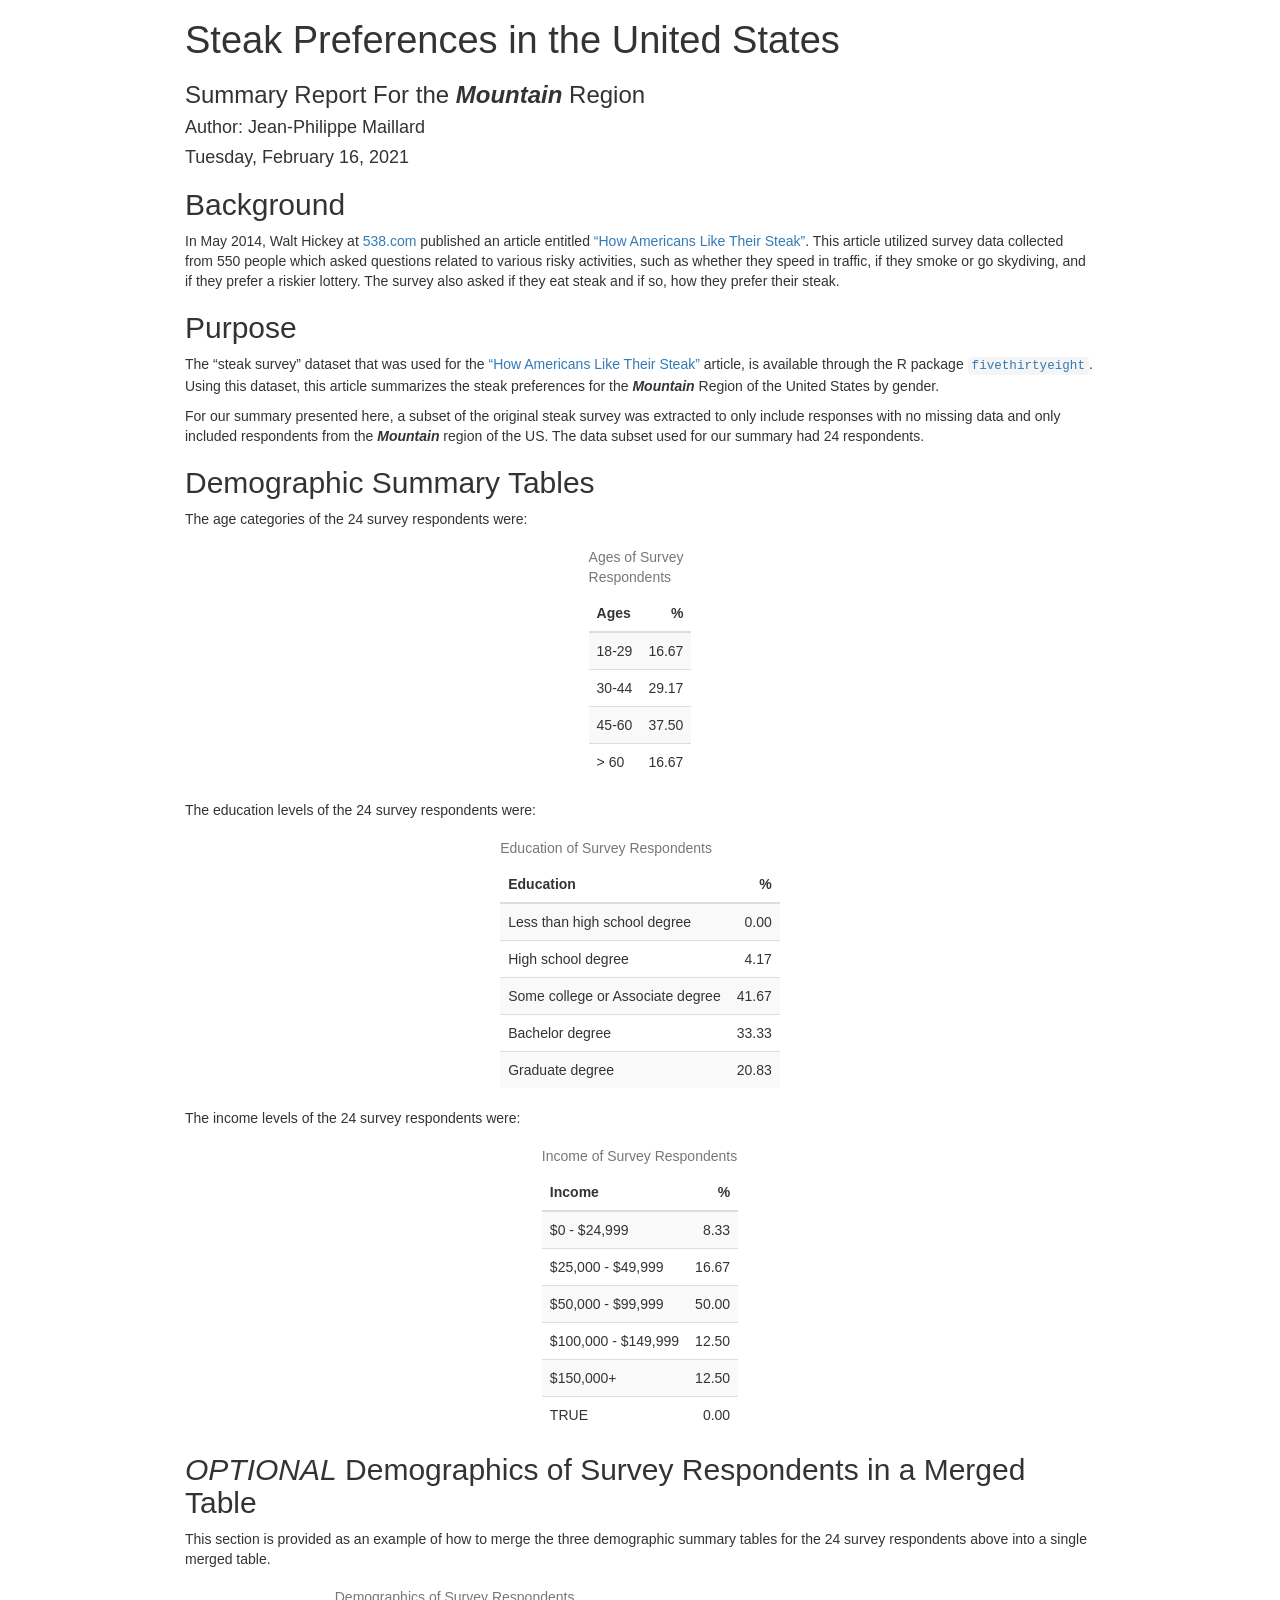
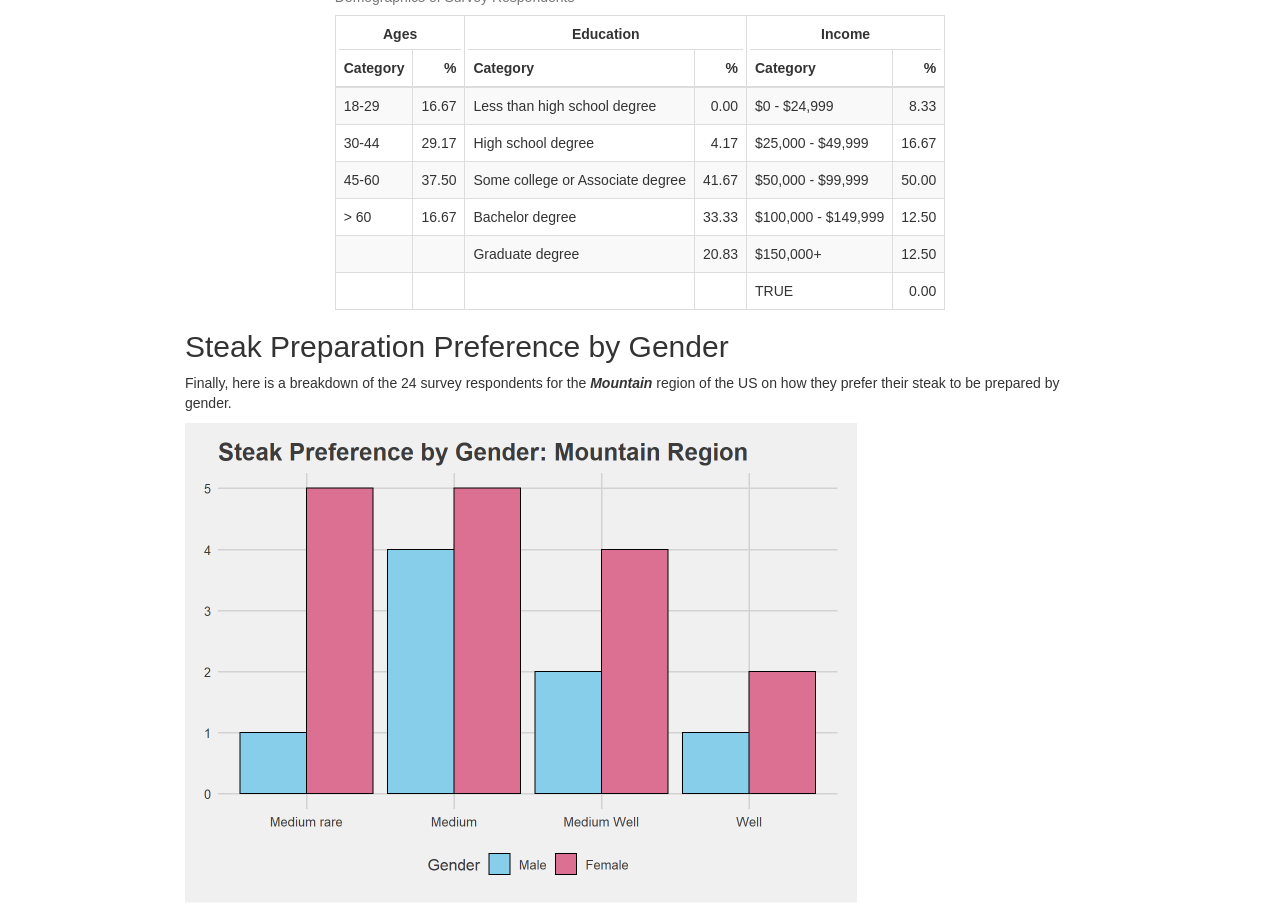
==== commit ffeb08b2: "updates to steak article document" ====
--- a/steak_article.html
+++ b/steak_article.html
@@ -24,6 +24,8 @@
 <script src="[data-uri]"></script>
 <link href="data:text/css,%2Ehljs%2Dliteral%20%7B%0Acolor%3A%20%23990073%3B%0A%7D%0A%2Ehljs%2Dnumber%20%7B%0Acolor%3A%20%23099%3B%0A%7D%0A%2Ehljs%2Dcomment%20%7B%0Acolor%3A%20%23998%3B%0Afont%2Dstyle%3A%20italic%3B%0A%7D%0A%2Ehljs%2Dkeyword%20%7B%0Acolor%3A%20%23900%3B%0Afont%2Dweight%3A%20bold%3B%0A%7D%0A%2Ehljs%2Dstring%20%7B%0Acolor%3A%20%23d14%3B%0A%7D%0A" rel="stylesheet" />
 <script src="[data-uri]"></script>
+<script src="[data-uri]"></script>
+<link href="data:text/css,%0A%2Elightable%2Dminimal%20%7B%0Aborder%2Dcollapse%3A%20separate%3B%0Aborder%2Dspacing%3A%2016px%201px%3B%0Awidth%3A%20100%25%3B%0Amargin%2Dbottom%3A%2010px%3B%0A%7D%0A%2Elightable%2Dminimal%20td%20%7B%0Amargin%2Dleft%3A%205px%3B%0Amargin%2Dright%3A%205px%3B%0A%7D%0A%2Elightable%2Dminimal%20th%20%7B%0Amargin%2Dleft%3A%205px%3B%0Amargin%2Dright%3A%205px%3B%0A%7D%0A%2Elightable%2Dminimal%20thead%20tr%3Alast%2Dchild%20th%20%7B%0Aborder%2Dbottom%3A%202px%20solid%20%2300000050%3B%0Aempty%2Dcells%3A%20hide%3B%0A%7D%0A%2Elightable%2Dminimal%20tbody%20tr%3Afirst%2Dchild%20td%20%7B%0Apadding%2Dtop%3A%200%2E5em%3B%0A%7D%0A%2Elightable%2Dminimal%2Elightable%2Dhover%20tbody%20tr%3Ahover%20%7B%0Abackground%2Dcolor%3A%20%23f5f5f5%3B%0A%7D%0A%2Elightable%2Dminimal%2Elightable%2Dstriped%20tbody%20tr%3Anth%2Dchild%28even%29%20%7B%0Abackground%2Dcolor%3A%20%23f5f5f5%3B%0A%7D%0A%2Elightable%2Dclassic%20%7B%0Aborder%2Dtop%3A%200%2E16em%20solid%20%23111111%3B%0Aborder%2Dbottom%3A%200%2E16em%20solid%20%23111111%3B%0Awidth%3A%20100%25%3B%0Amargin%2Dbottom%3A%2010px%3B%0Amargin%3A%2010px%205px%3B%0A%7D%0A%2Elightable%2Dclassic%20tfoot%20tr%20td%20%7B%0Aborder%3A%200%3B%0A%7D%0A%2Elightable%2Dclassic%20tfoot%20tr%3Afirst%2Dchild%20td%20%7B%0Aborder%2Dtop%3A%200%2E14em%20solid%20%23111111%3B%0A%7D%0A%2Elightable%2Dclassic%20caption%20%7B%0Acolor%3A%20%23222222%3B%0A%7D%0A%2Elightable%2Dclassic%20td%20%7B%0Apadding%2Dleft%3A%205px%3B%0Apadding%2Dright%3A%205px%3B%0Acolor%3A%20%23222222%3B%0A%7D%0A%2Elightable%2Dclassic%20th%20%7B%0Apadding%2Dleft%3A%205px%3B%0Apadding%2Dright%3A%205px%3B%0Afont%2Dweight%3A%20normal%3B%0Acolor%3A%20%23222222%3B%0A%7D%0A%2Elightable%2Dclassic%20thead%20tr%3Alast%2Dchild%20th%20%7B%0Aborder%2Dbottom%3A%200%2E10em%20solid%20%23111111%3B%0A%7D%0A%2Elightable%2Dclassic%2Elightable%2Dhover%20tbody%20tr%3Ahover%20%7B%0Abackground%2Dcolor%3A%20%23F9EEC1%3B%0A%7D%0A%2Elightable%2Dclassic%2Elightable%2Dstriped%20tbody%20tr%3Anth%2Dchild%28even%29%20%7B%0Abackground%2Dcolor%3A%20%23f5f5f5%3B%0A%7D%0A%2Elightable%2Dclassic%2D2%20%7B%0Aborder%2Dtop%3A%203px%20double%20%23111111%3B%0Aborder%2Dbottom%3A%203px%20double%20%23111111%3B%0Awidth%3A%20100%25%3B%0Amargin%2Dbottom%3A%2010px%3B%0A%7D%0A%2Elightable%2Dclassic%2D2%20tfoot%20tr%20td%20%7B%0Aborder%3A%200%3B%0A%7D%0A%2Elightable%2Dclassic%2D2%20tfoot%20tr%3Afirst%2Dchild%20td%20%7B%0Aborder%2Dtop%3A%203px%20double%20%23111111%3B%0A%7D%0A%2Elightable%2Dclassic%2D2%20caption%20%7B%0Acolor%3A%20%23222222%3B%0A%7D%0A%2Elightable%2Dclassic%2D2%20td%20%7B%0Apadding%2Dleft%3A%205px%3B%0Apadding%2Dright%3A%205px%3B%0Acolor%3A%20%23222222%3B%0A%7D%0A%2Elightable%2Dclassic%2D2%20th%20%7B%0Apadding%2Dleft%3A%205px%3B%0Apadding%2Dright%3A%205px%3B%0Afont%2Dweight%3A%20normal%3B%0Acolor%3A%20%23222222%3B%0A%7D%0A%2Elightable%2Dclassic%2D2%20tbody%20tr%3Alast%2Dchild%20td%20%7B%0Aborder%2Dbottom%3A%203px%20double%20%23111111%3B%0A%7D%0A%2Elightable%2Dclassic%2D2%20thead%20tr%3Alast%2Dchild%20th%20%7B%0Aborder%2Dbottom%3A%201px%20solid%20%23111111%3B%0A%7D%0A%2Elightable%2Dclassic%2D2%2Elightable%2Dhover%20tbody%20tr%3Ahover%20%7B%0Abackground%2Dcolor%3A%20%23F9EEC1%3B%0A%7D%0A%2Elightable%2Dclassic%2D2%2Elightable%2Dstriped%20tbody%20tr%3Anth%2Dchild%28even%29%20%7B%0Abackground%2Dcolor%3A%20%23f5f5f5%3B%0A%7D%0A%2Elightable%2Dmaterial%20%7B%0Amin%2Dwidth%3A%20100%25%3B%0Awhite%2Dspace%3A%20nowrap%3B%0Atable%2Dlayout%3A%20fixed%3B%0Afont%2Dfamily%3A%20Roboto%2C%20sans%2Dserif%3B%0Aborder%3A%201px%20solid%20%23EEE%3B%0Aborder%2Dcollapse%3A%20collapse%3B%0Amargin%2Dbottom%3A%2010px%3B%0A%7D%0A%2Elightable%2Dmaterial%20tfoot%20tr%20td%20%7B%0Aborder%3A%200%3B%0A%7D%0A%2Elightable%2Dmaterial%20tfoot%20tr%3Afirst%2Dchild%20td%20%7B%0Aborder%2Dtop%3A%201px%20solid%20%23EEE%3B%0A%7D%0A%2Elightable%2Dmaterial%20th%20%7B%0Aheight%3A%2056px%3B%0Apadding%2Dleft%3A%2016px%3B%0Apadding%2Dright%3A%2016px%3B%0A%7D%0A%2Elightable%2Dmaterial%20td%20%7B%0Aheight%3A%2052px%3B%0Apadding%2Dleft%3A%2016px%3B%0Apadding%2Dright%3A%2016px%3B%0Aborder%2Dtop%3A%201px%20solid%20%23eeeeee%3B%0A%7D%0A%2Elightable%2Dmaterial%2Elightable%2Dhover%20tbody%20tr%3Ahover%20%7B%0Abackground%2Dcolor%3A%20%23f5f5f5%3B%0A%7D%0A%2Elightable%2Dmaterial%2Elightable%2Dstriped%20tbody%20tr%3Anth%2Dchild%28even%29%20%7B%0Abackground%2Dcolor%3A%20%23f5f5f5%3B%0A%7D%0A%2Elightable%2Dmaterial%2Elightable%2Dstriped%20tbody%20td%20%7B%0Aborder%3A%200%3B%0A%7D%0A%2Elightable%2Dmaterial%2Elightable%2Dstriped%20thead%20tr%3Alast%2Dchild%20th%20%7B%0Aborder%2Dbottom%3A%201px%20solid%20%23ddd%3B%0A%7D%0A%2Elightable%2Dmaterial%2Ddark%20%7B%0Amin%2Dwidth%3A%20100%25%3B%0Awhite%2Dspace%3A%20nowrap%3B%0Atable%2Dlayout%3A%20fixed%3B%0Afont%2Dfamily%3A%20Roboto%2C%20sans%2Dserif%3B%0Aborder%3A%201px%20solid%20%23FFFFFF12%3B%0Aborder%2Dcollapse%3A%20collapse%3B%0Amargin%2Dbottom%3A%2010px%3B%0Abackground%2Dcolor%3A%20%23363640%3B%0A%7D%0A%2Elightable%2Dmaterial%2Ddark%20tfoot%20tr%20td%20%7B%0Aborder%3A%200%3B%0A%7D%0A%2Elightable%2Dmaterial%2Ddark%20tfoot%20tr%3Afirst%2Dchild%20td%20%7B%0Aborder%2Dtop%3A%201px%20solid%20%23FFFFFF12%3B%0A%7D%0A%2Elightable%2Dmaterial%2Ddark%20th%20%7B%0Aheight%3A%2056px%3B%0Apadding%2Dleft%3A%2016px%3B%0Apadding%2Dright%3A%2016px%3B%0Acolor%3A%20%23FFFFFF60%3B%0A%7D%0A%2Elightable%2Dmaterial%2Ddark%20td%20%7B%0Aheight%3A%2052px%3B%0Apadding%2Dleft%3A%2016px%3B%0Apadding%2Dright%3A%2016px%3B%0Acolor%3A%20%23FFFFFF%3B%0Aborder%2Dtop%3A%201px%20solid%20%23FFFFFF12%3B%0A%7D%0A%2Elightable%2Dmaterial%2Ddark%2Elightable%2Dhover%20tbody%20tr%3Ahover%20%7B%0Abackground%2Dcolor%3A%20%23FFFFFF12%3B%0A%7D%0A%2Elightable%2Dmaterial%2Ddark%2Elightable%2Dstriped%20tbody%20tr%3Anth%2Dchild%28even%29%20%7B%0Abackground%2Dcolor%3A%20%23FFFFFF12%3B%0A%7D%0A%2Elightable%2Dmaterial%2Ddark%2Elightable%2Dstriped%20tbody%20td%20%7B%0Aborder%3A%200%3B%0A%7D%0A%2Elightable%2Dmaterial%2Ddark%2Elightable%2Dstriped%20thead%20tr%3Alast%2Dchild%20th%20%7B%0Aborder%2Dbottom%3A%201px%20solid%20%23FFFFFF12%3B%0A%7D%0A%2Elightable%2Dpaper%20%7B%0Awidth%3A%20100%25%3B%0Amargin%2Dbottom%3A%2010px%3B%0Acolor%3A%20%23444%3B%0A%7D%0A%2Elightable%2Dpaper%20tfoot%20tr%20td%20%7B%0Aborder%3A%200%3B%0A%7D%0A%2Elightable%2Dpaper%20tfoot%20tr%3Afirst%2Dchild%20td%20%7B%0Aborder%2Dtop%3A%201px%20solid%20%2300000020%3B%0A%7D%0A%2Elightable%2Dpaper%20thead%20tr%3Alast%2Dchild%20th%20%7B%0Acolor%3A%20%23666%3B%0Avertical%2Dalign%3A%20bottom%3B%0Aborder%2Dbottom%3A%201px%20solid%20%2300000020%3B%0Aline%2Dheight%3A%201%2E15em%3B%0Apadding%3A%2010px%205px%3B%0A%7D%0A%2Elightable%2Dpaper%20td%20%7B%0Avertical%2Dalign%3A%20middle%3B%0Aborder%2Dbottom%3A%201px%20solid%20%2300000010%3B%0Aline%2Dheight%3A%201%2E15em%3B%0Apadding%3A%207px%205px%3B%0A%7D%0A%2Elightable%2Dpaper%2Elightable%2Dhover%20tbody%20tr%3Ahover%20%7B%0Abackground%2Dcolor%3A%20%23F9EEC1%3B%0A%7D%0A%2Elightable%2Dpaper%2Elightable%2Dstriped%20tbody%20tr%3Anth%2Dchild%28even%29%20%7B%0Abackground%2Dcolor%3A%20%2300000008%3B%0A%7D%0A%2Elightable%2Dpaper%2Elightable%2Dstriped%20tbody%20td%20%7B%0Aborder%3A%200%3B%0A%7D%0A" rel="stylesheet" />
 
 <style type="text/css">
   code{white-space: pre-wrap;}
@@ -196,23 +198,360 @@
 </div>
 
 
-<div id="r-markdown" class="section level2">
-<h2>R Markdown</h2>
-<p>This is an R Markdown document. Markdown is a simple formatting syntax for authoring HTML, PDF, and MS Word documents. For more details on using R Markdown see <a href="http://rmarkdown.rstudio.com" class="uri">http://rmarkdown.rstudio.com</a>.</p>
-<p>When you click the <strong>Knit</strong> button a document will be generated that includes both content as well as the output of any embedded R code chunks within the document. You can embed an R code chunk like this:</p>
-<pre><code>##      speed           dist       
-##  Min.   : 4.0   Min.   :  2.00  
-##  1st Qu.:12.0   1st Qu.: 26.00  
-##  Median :15.0   Median : 36.00  
-##  Mean   :15.4   Mean   : 42.98  
-##  3rd Qu.:19.0   3rd Qu.: 56.00  
-##  Max.   :25.0   Max.   :120.00</code></pre>
-</div>
-<div id="including-plots" class="section level2">
-<h2>Including Plots</h2>
-<p>You can also embed plots, for example:</p>
-<p><img src="[data-uri]" width="672" /></p>
-<p>Note that the <code>echo = FALSE</code> parameter was added to the code chunk to prevent printing of the R code that generated the plot.</p>
+<div id="background" class="section level2">
+<h2>Background</h2>
+<p>In May 2014, Walt Hickey at <a href="http://fivethirtyeight.com/">538.com</a> published an article entitled <a href="https://fivethirtyeight.com/features/how-americans-like-their-steak/">“How Americans Like Their Steak”</a>. This article utilized survey data collected from 550 people which asked questions related to various risky activities, such as whether they speed in traffic, if they smoke or go skydiving, and if they prefer a riskier lottery. The survey also asked if they eat steak and if so, how they prefer their steak.</p>
+</div>
+<div id="purpose" class="section level2">
+<h2>Purpose</h2>
+<p>The “steak survey” dataset that was used for the <a href="https://fivethirtyeight.com/features/how-americans-like-their-steak/">“How Americans Like Their Steak”</a> article, is available through the R package <a href="https://cran.r-%20project.org/web/packages/fivethirtyeight/index.html"><code>fivethirtyeight</code></a>. Using this dataset, this article summarizes the steak preferences for the <em><strong>Mountain</strong></em> Region of the United States by gender.</p>
+<p>For our summary presented here, a subset of the original steak survey was extracted to only include responses with no missing data and only included respondents from the <em><strong>Mountain</strong></em> region of the US. The data subset used for our summary had 24 respondents.</p>
+</div>
+<div id="demographic-summary-tables" class="section level2">
+<h2>Demographic Summary Tables</h2>
+<p>The age categories of the 24 survey respondents were:</p>
+<table class="table table-striped" style="width: auto !important; margin-left: auto; margin-right: auto;">
+<caption>
+Ages of Survey Respondents
+</caption>
+<thead>
+<tr>
+<th style="text-align:left;">
+Ages
+</th>
+<th style="text-align:right;">
+%
+</th>
+</tr>
+</thead>
+<tbody>
+<tr>
+<td style="text-align:left;">
+18-29
+</td>
+<td style="text-align:right;">
+16.67
+</td>
+</tr>
+<tr>
+<td style="text-align:left;">
+30-44
+</td>
+<td style="text-align:right;">
+29.17
+</td>
+</tr>
+<tr>
+<td style="text-align:left;">
+45-60
+</td>
+<td style="text-align:right;">
+37.50
+</td>
+</tr>
+<tr>
+<td style="text-align:left;">
+&gt; 60
+</td>
+<td style="text-align:right;">
+16.67
+</td>
+</tr>
+</tbody>
+</table>
+<p>The education levels of the 24 survey respondents were:</p>
+<table class="table table-striped" style="width: auto !important; margin-left: auto; margin-right: auto;">
+<caption>
+Education of Survey Respondents
+</caption>
+<thead>
+<tr>
+<th style="text-align:left;">
+Education
+</th>
+<th style="text-align:right;">
+%
+</th>
+</tr>
+</thead>
+<tbody>
+<tr>
+<td style="text-align:left;">
+Less than high school degree
+</td>
+<td style="text-align:right;">
+0.00
+</td>
+</tr>
+<tr>
+<td style="text-align:left;">
+High school degree
+</td>
+<td style="text-align:right;">
+4.17
+</td>
+</tr>
+<tr>
+<td style="text-align:left;">
+Some college or Associate degree
+</td>
+<td style="text-align:right;">
+41.67
+</td>
+</tr>
+<tr>
+<td style="text-align:left;">
+Bachelor degree
+</td>
+<td style="text-align:right;">
+33.33
+</td>
+</tr>
+<tr>
+<td style="text-align:left;">
+Graduate degree
+</td>
+<td style="text-align:right;">
+20.83
+</td>
+</tr>
+</tbody>
+</table>
+<p>The income levels of the 24 survey respondents were:</p>
+<table class="table table-striped" style="width: auto !important; margin-left: auto; margin-right: auto;">
+<caption>
+Income of Survey Respondents
+</caption>
+<thead>
+<tr>
+<th style="text-align:left;">
+Income
+</th>
+<th style="text-align:right;">
+%
+</th>
+</tr>
+</thead>
+<tbody>
+<tr>
+<td style="text-align:left;">
+$0 - $24,999
+</td>
+<td style="text-align:right;">
+8.33
+</td>
+</tr>
+<tr>
+<td style="text-align:left;">
+$25,000 - $49,999
+</td>
+<td style="text-align:right;">
+16.67
+</td>
+</tr>
+<tr>
+<td style="text-align:left;">
+$50,000 - $99,999
+</td>
+<td style="text-align:right;">
+50.00
+</td>
+</tr>
+<tr>
+<td style="text-align:left;">
+$100,000 - $149,999
+</td>
+<td style="text-align:right;">
+12.50
+</td>
+</tr>
+<tr>
+<td style="text-align:left;">
+$150,000+
+</td>
+<td style="text-align:right;">
+12.50
+</td>
+</tr>
+<tr>
+<td style="text-align:left;">
+TRUE
+</td>
+<td style="text-align:right;">
+0.00
+</td>
+</tr>
+</tbody>
+</table>
+</div>
+<div id="optional-demographics-of-survey-respondents-in-a-merged-table" class="section level2">
+<h2><em>OPTIONAL</em> Demographics of Survey Respondents in a Merged Table</h2>
+<p>This section is provided as an example of how to merge the three demographic summary tables for the 24 survey respondents above into a single merged table.</p>
+<table class="table table-striped table-bordered" style="width: auto !important; margin-left: auto; margin-right: auto;">
+<caption>
+Demographics of Survey Respondents
+</caption>
+<thead>
+<tr>
+<th style="border-bottom:hidden;padding-bottom:0; padding-left:3px;padding-right:3px;text-align: center; " colspan="2">
+<div style="border-bottom: 1px solid #ddd; padding-bottom: 5px; ">
+Ages
+</div>
+</th>
+<th style="border-bottom:hidden;padding-bottom:0; padding-left:3px;padding-right:3px;text-align: center; " colspan="2">
+<div style="border-bottom: 1px solid #ddd; padding-bottom: 5px; ">
+Education
+</div>
+</th>
+<th style="border-bottom:hidden;padding-bottom:0; padding-left:3px;padding-right:3px;text-align: center; " colspan="2">
+<div style="border-bottom: 1px solid #ddd; padding-bottom: 5px; ">
+Income
+</div>
+</th>
+</tr>
+<tr>
+<th style="text-align:left;">
+Category
+</th>
+<th style="text-align:right;">
+%
+</th>
+<th style="text-align:left;">
+Category
+</th>
+<th style="text-align:right;">
+%
+</th>
+<th style="text-align:left;">
+Category
+</th>
+<th style="text-align:right;">
+%
+</th>
+</tr>
+</thead>
+<tbody>
+<tr>
+<td style="text-align:left;">
+18-29
+</td>
+<td style="text-align:right;">
+16.67
+</td>
+<td style="text-align:left;">
+Less than high school degree
+</td>
+<td style="text-align:right;">
+0.00
+</td>
+<td style="text-align:left;">
+$0 - $24,999
+</td>
+<td style="text-align:right;">
+8.33
+</td>
+</tr>
+<tr>
+<td style="text-align:left;">
+30-44
+</td>
+<td style="text-align:right;">
+29.17
+</td>
+<td style="text-align:left;">
+High school degree
+</td>
+<td style="text-align:right;">
+4.17
+</td>
+<td style="text-align:left;">
+$25,000 - $49,999
+</td>
+<td style="text-align:right;">
+16.67
+</td>
+</tr>
+<tr>
+<td style="text-align:left;">
+45-60
+</td>
+<td style="text-align:right;">
+37.50
+</td>
+<td style="text-align:left;">
+Some college or Associate degree
+</td>
+<td style="text-align:right;">
+41.67
+</td>
+<td style="text-align:left;">
+$50,000 - $99,999
+</td>
+<td style="text-align:right;">
+50.00
+</td>
+</tr>
+<tr>
+<td style="text-align:left;">
+&gt; 60
+</td>
+<td style="text-align:right;">
+16.67
+</td>
+<td style="text-align:left;">
+Bachelor degree
+</td>
+<td style="text-align:right;">
+33.33
+</td>
+<td style="text-align:left;">
+$100,000 - $149,999
+</td>
+<td style="text-align:right;">
+12.50
+</td>
+</tr>
+<tr>
+<td style="text-align:left;">
+</td>
+<td style="text-align:right;">
+</td>
+<td style="text-align:left;">
+Graduate degree
+</td>
+<td style="text-align:right;">
+20.83
+</td>
+<td style="text-align:left;">
+$150,000+
+</td>
+<td style="text-align:right;">
+12.50
+</td>
+</tr>
+<tr>
+<td style="text-align:left;">
+</td>
+<td style="text-align:right;">
+</td>
+<td style="text-align:left;">
+</td>
+<td style="text-align:right;">
+</td>
+<td style="text-align:left;">
+TRUE
+</td>
+<td style="text-align:right;">
+0.00
+</td>
+</tr>
+</tbody>
+</table>
+</div>
+<div id="steak-preparation-preference-by-gender" class="section level2">
+<h2>Steak Preparation Preference by Gender</h2>
+<p>Finally, here is a breakdown of the 24 survey respondents for the <em><strong>Mountain</strong></em> region of the US on how they prefer their steak to be prepared by gender.</p>
+<p><img src="[data-uri]" width="672" /></p>
 </div>
 
 
